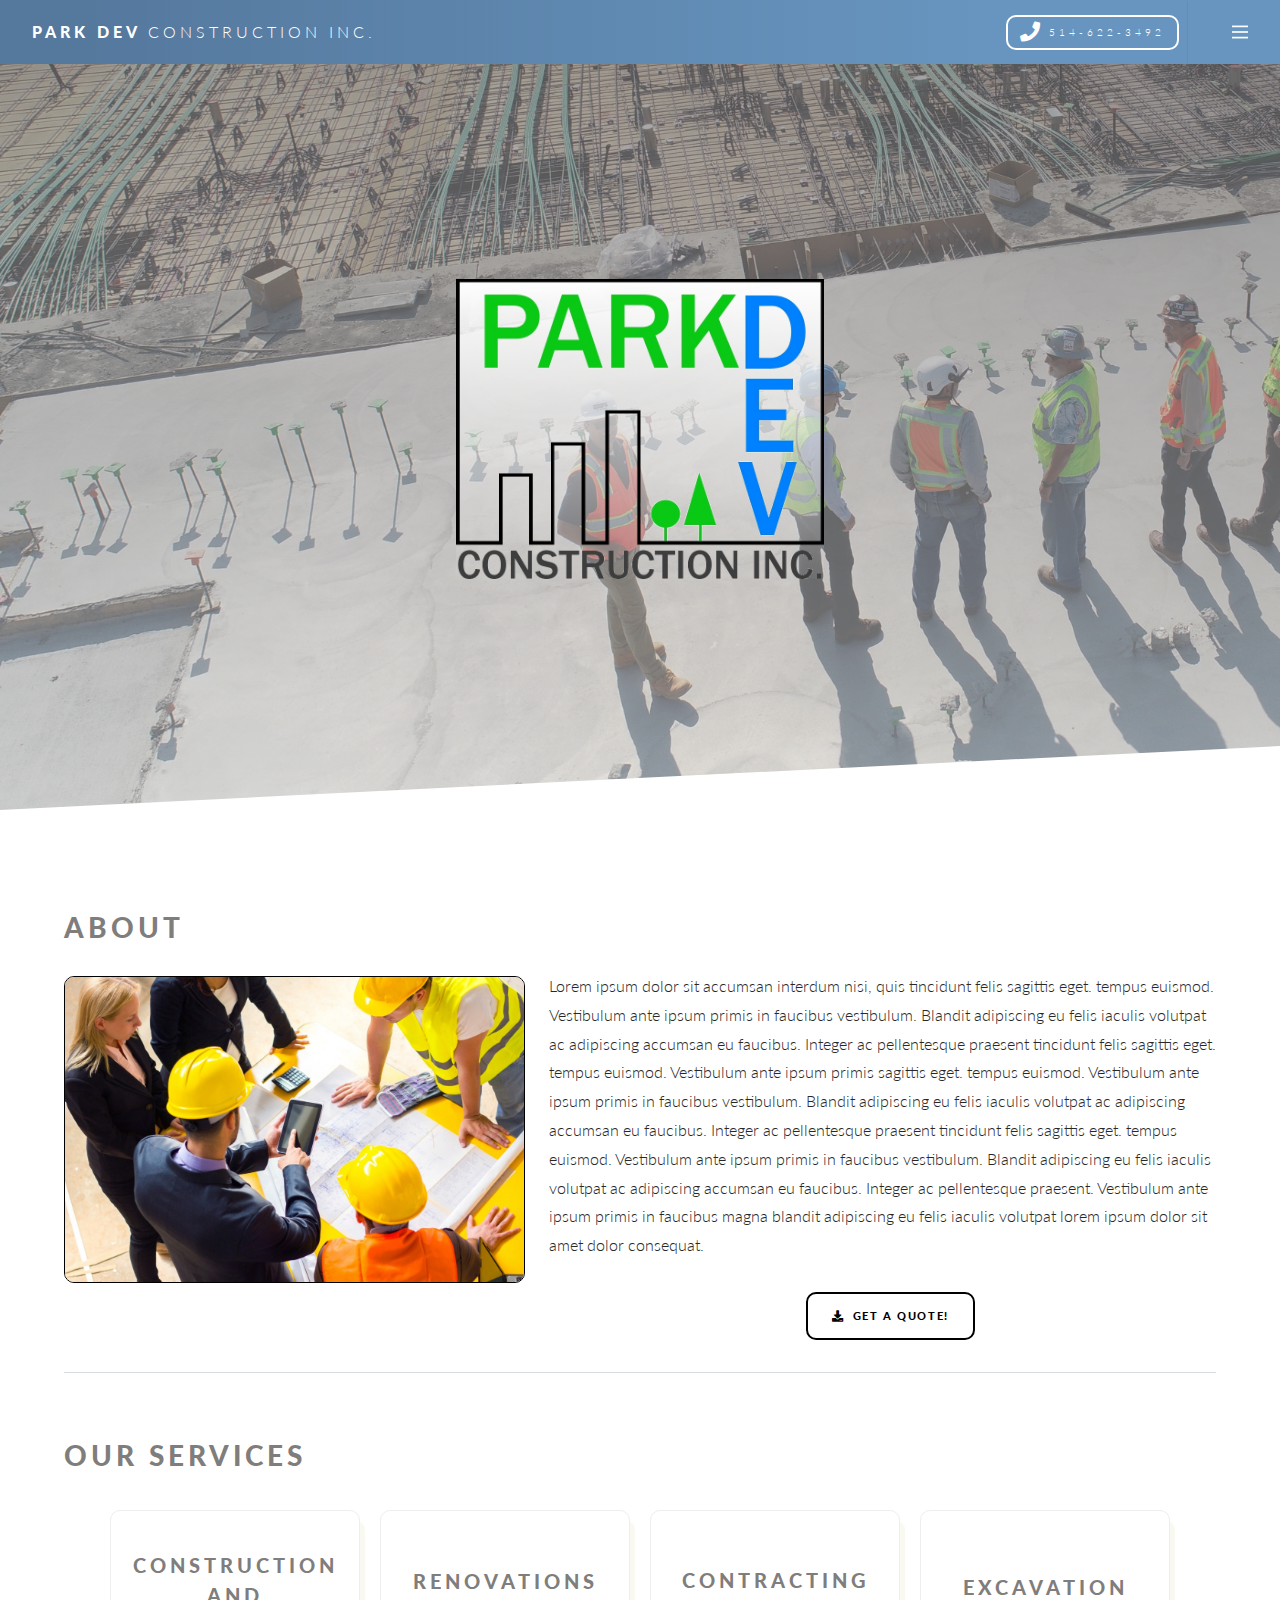
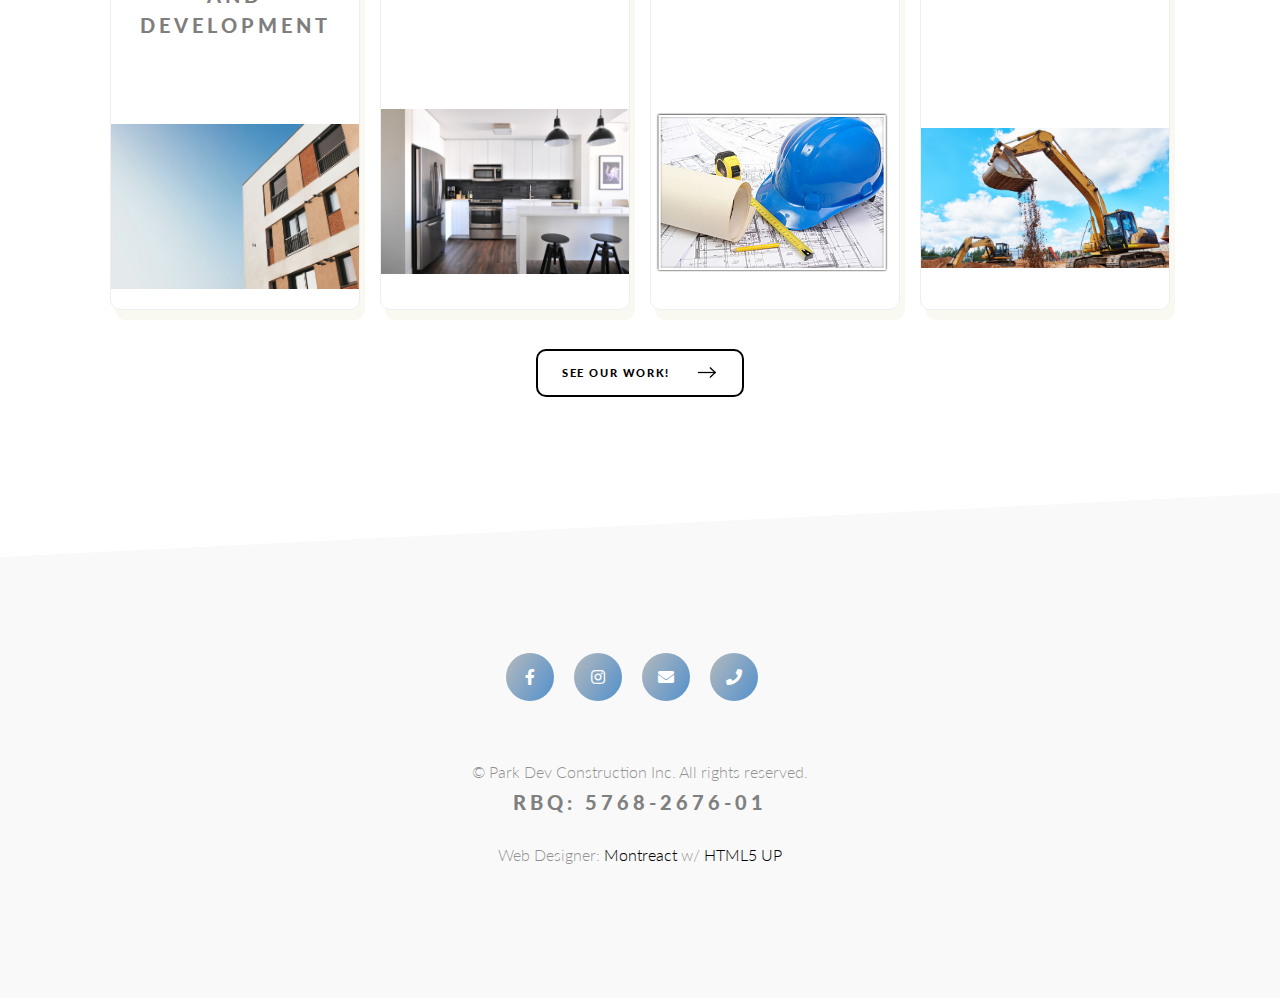
==== index.html @ cce43f03 "." ====
<!DOCTYPE HTML>
<!--
	Standout by Pixelarity
	pixelarity.com | hello@pixelarity.com
	License: pixelarity.com/license
-->
<html>
	<head>
		<title>Park Dev Construction Inc.</title>
		<meta charset="utf-8" />
		<meta name="viewport" content="width=device-width, initial-scale=1, user-scalable=no" />
		<link rel="stylesheet" href="assets/css/main.css" />
		<link rel="icon" href="images/favicon.ico" type="image/png" />
		<meta name="description" content="" />	
		<meta name="keywords" content="" />	
		<link rel="stylesheet" href="https://cdnjs.cloudflare.com/ajax/libs/animate.css/3.7.0/animate.min.css">
	</head>
	<body class="is-preload">

		<!-- Page wrapper -->
			<div id="page-wrapper">

				<!-- Header -->
					<header id="header">
						<span class="logo"><a href="index.html">Park Dev <span>Construction Inc.</span></a></span>
						<a href='tel:514-622-3492' class="button small" 
						style="border-color: #FFF;
						color: #FFF !important;
						margin: 7px 0px 7px 0px;
						display: flex;
    					align-items: center;
						height: 35px;">
							<i class='fas fa-phone' style='font-size:20px; padding-right: 5px;'></i>
							514-622-3492
						</a>
						<a href="#menu"><span></span></a>
					</header>

				<!-- Nav -->
					<nav id="menu">
						<div class="inner">
							<h2>Menu</h2>
							<ul class="links">
								<li><a href="index.html">Home</a></li>
								<li><a href="portfolio.html">Projects</a></li>
								<li><a href="contact.html">Contact Us</a></li>
								<li><a href="fr.html">Francais</a></li>
							</ul>
							<a class="close"><span>Close</span></a>
						</div>
					</nav>

				<!-- Banner -->
					<section id="banner">
						<div class="inner">
							<!-- <h1>Park Dev Construction Inc.</h1> -->
							<div class="content" style="display: flex; justify-content: center;">
								<!-- <p></p> -->
								<img src="images/logo.png" class="animated rubberBand delay-6s" alt="" 
									style="max-height: 300px; background: linear-gradient(180deg, #FFFFFF 0%, #FFFFFF05 100%);"
								/>

								<!-- <ul class="actions special">
									<li><a href="contact.html" class="button large next">Get a quote</a></li>
								</ul> -->
							</div>
							
						</div>
					</section>

				<!-- Footer -->
					<section id="footer" class="wrapper">
						<div class="inner">
							<!-- <div class="split"> -->
								<div class="content">
									<header>
										<h2>About</h2>
									</header>
									<p><span class="image left"><img style="border-radius: 10px; border: 1px solid #000;" src="images//fam.jpg" alt="" /></span>Lorem ipsum dolor sit accumsan interdum nisi, quis tincidunt felis sagittis eget. tempus euismod. Vestibulum ante ipsum primis in faucibus vestibulum. Blandit adipiscing eu felis iaculis volutpat ac adipiscing accumsan eu faucibus. Integer ac pellentesque praesent tincidunt felis sagittis eget. tempus euismod. Vestibulum ante ipsum primis sagittis eget. tempus euismod. Vestibulum ante ipsum primis in faucibus vestibulum. Blandit adipiscing eu felis iaculis volutpat ac adipiscing accumsan eu faucibus. Integer ac pellentesque praesent tincidunt felis sagittis eget. tempus euismod. Vestibulum ante ipsum primis in faucibus vestibulum. Blandit adipiscing eu felis iaculis volutpat ac adipiscing accumsan eu faucibus. Integer ac pellentesque praesent. Vestibulum ante ipsum primis in faucibus magna blandit adipiscing eu felis iaculis volutpat lorem ipsum dolor sit amet dolor consequat.</p>
									<ul class="actions">
										<li><a href="contact.html" class="button icon solid fa-download">Get a quote!</a></li>
									</ul>
								</div>

							<!-- </div> -->
							
							<hr>
							<br>

							<header>
								<h2>Our Services</h2>
							</header>

							<div class="products">
								<div class="product">
									<header class="productDescriptionContainer">
										<h4><center>Construction and Development</center></h4>
									</header>
									<span class="image"><img src="images/gallery/fulls/construction.jpg" alt="" /></span>
								</div>
								<div class="product">
									<header class="productDescriptionContainer">
										<h4><center>Renovations</center></h4>
									</header>
									<span class="image"><img src="images/gallery/fulls/renovations.jpg" alt="" /></span>
								</div>
								<div class="product">
									<header class="productDescriptionContainer">
										<h4><center>Contracting</center></h4>
									</header>
									<span class="image"><img src="images/gallery/fulls/pic03.jpg" alt="" /></span>
								</div>
								<div class="product">
									<header class="productDescriptionContainer">
										<h4>Excavation</h4>
									</header>
									<span class="image"><img src="images/gallery/fulls/pic04.jpg" alt="" /></span>
								</div>
							</div>
							<br>
							<ul class="actions">
								<li><a href="portfolio.html" class="button next">See our Work!</a></li>
							</ul>

						</div>
					</section>

				<!-- Copyright -->
					<section class="wrapper style2 copyright">
						<div class="inner">
							<div>
								<a href="https://www.facebook.com/parkdevmtl/" class="icon brands alt fa-facebook-f"><span class="label"></span></a>
								<a href="https://www.instagram.com/parkdevmtl/" class="icon brands alt fa-instagram"><span class="label"></span></a>
								<a href="#" class="icon solid alt fa-envelope"><span class="label"></span></a>
								<a href="tel:1-514-622-3492" class="icon solid alt fa-phone"><span class="label"></span></a>
								<!-- 514-622-3492 -->
								<!-- info@parkdev.ca -->
							</div>
							<br></br>
							&copy; Park Dev Construction Inc. All rights reserved. 
							<h4 style="color: grey;" >RBQ: 5768-2676-01</h4>
							Web Designer: <a href="https://www.montreact.com">Montreact</a> w/ <a href="https://www.html5up.net">HTML5 UP</a></strong>
						</div>
					</section>

			</div>

		<!-- Scripts -->
			<script src="assets/js/jquery.min.js"></script>
			<script src="assets/js/jquery.scrollex.min.js"></script>
			<script src="assets/js/jquery.scrolly.min.js"></script>
			<script src="assets/js/browser.min.js"></script>
			<script src="assets/js/breakpoints.min.js"></script>
			<script src="assets/js/util.js"></script>
			<script src="assets/js/main.js"></script>

	</body>
</html>
---- assets/css/main.css ----
@import url(fontawesome-all.min.css);
@import url("https://fonts.googleapis.com/css?family=Lato:300,400,700,900|Oswald:600");

/*
	Standout by Pixelarity
	pixelarity.com | hello@pixelarity.com
	License: pixelarity.com/license
*/

html, body, div, span, applet, object,
iframe, h1, h2, h3, h4, h5, h6, p, blockquote,
pre, a, abbr, acronym, address, big, cite,
code, del, dfn, em, img, ins, kbd, q, s, samp,
small, strike, strong, sub, sup, tt, var, b,
u, i, center, dl, dt, dd, ol, ul, li, fieldset,
form, label, legend, table, caption, tbody,
tfoot, thead, tr, th, td, article, aside,
canvas, details, embed, figure, figcaption,
footer, header, hgroup, menu, nav, output, ruby,
section, summary, time, mark, audio, video {
	margin: 0;
	padding: 0;
	border: 0;
	font-size: 100%;
	font: inherit;
	vertical-align: baseline;}

article, aside, details, figcaption, figure,
footer, header, hgroup, menu, nav, section {
	display: block;}

body {
	line-height: 1;
}

ol, ul {
	list-style: none;
}

blockquote, q {
	quotes: none;
}

	blockquote:before, blockquote:after, q:before, q:after {
		content: '';
		content: none;
	}

table {
	border-collapse: collapse;
	border-spacing: 0;
}

body {
	-webkit-text-size-adjust: none;
}

mark {
	background-color: transparent;
	color: inherit;
}

input::-moz-focus-inner {
	border: 0;
	padding: 0;
}

input, select, textarea {
	-moz-appearance: none;
	-webkit-appearance: none;
	-ms-appearance: none;
	appearance: none;
}

a {
	text-decoration: none !important;
}

/* Basic */

	@-ms-viewport {
		width: device-width;
	}

	body {
		-ms-overflow-style: scrollbar;
	}

	@media screen and (max-width: 480px) {

		html, body {
			min-width: 320px;
		}

	}

	html {
		box-sizing: border-box;
	}

	*, *:before, *:after {
		box-sizing: inherit;
	}

	body {
		background: #ffffff;
	}

		body.is-preload *, body.is-preload *:before, body.is-preload *:after {
			-moz-animation: none !important;
			-webkit-animation: none !important;
			-ms-animation: none !important;
			animation: none !important;
			-moz-transition: none !important;
			-webkit-transition: none !important;
			-ms-transition: none !important;
			transition: none !important;
		}

/* Typography */

	html {
		font-size: 15pt;
	}

		@media screen and (max-width: 1680px) {

			html {
				font-size: 13pt;
			}

		}

		@media screen and (max-width: 1280px) {

			html {
				font-size: 12pt;
			}

		}

		@media screen and (max-width: 980px) {

			html {
				font-size: 12pt;
			}

		}

		@media screen and (max-width: 480px) {

			html {
				font-size: 12pt;
			}

		}

		@media screen and (max-width: 360px) {

			html {
				font-size: 11pt;
			}

		}

	body {
		background-color: #ffffff;
		color: #282828;
	}

	body, input, select, textarea {
		font-family: "Lato", Helvetica, sans-serif;
		font-weight: 300;
		font-size: 1rem;
		line-height: 1.8;
	}

	a {
		-moz-transition: color 0.2s ease-in-out;
		-webkit-transition: color 0.2s ease-in-out;
		-ms-transition: color 0.2s ease-in-out;
		transition: color 0.2s ease-in-out;
		text-decoration: underline;
	}

		a:hover {
			text-decoration: none;
		}

	strong, b {
		font-weight: 900;
	}

	em, i {
		font-style: italic;
	}

	p {
		margin: 0 0 2rem 0;
	}

	h1, h2, h3, h4, h5, h6 {
		font-weight: 900;
		letter-spacing: 0.25rem;
		line-height: 1.5;
		margin: 0 0 1.5rem 0;
		text-transform: uppercase;
	}

		h1 a, h2 a, h3 a, h4 a, h5 a, h6 a {
			color: inherit;
			text-decoration: none;
		}

	h1 {
		font-family: "Oswald", Helvetica, sans-serif;
		font-size: 4rem;
		letter-spacing: 0.1rem;
	}

	h2 {
		font-size: 1.75rem;
	}

	h3 {
		font-size: 1.5rem;
	}

	h4 {
		font-size: 1.25rem;
	}

	h5 {
		font-size: 1rem;
	}

	h6 {
		font-size: 0.75rem;
	}

	@media screen and (max-width: 1280px) {

		h1 {
			font-size: 3.5rem;
		}

	}

	@media screen and (max-width: 980px) {

		h1 {
			font-size: 3rem;
		}

		h2 {
			font-size: 1.5rem;
		}

		h3 {
			font-size: 1.25rem;
		}

	}

	@media screen and (max-width: 736px) {

		h1 {
			font-size: 1.75rem;
		}

		h2 {
			font-size: 1.5rem;
		}

		h3 {
			font-size: 1.25rem;
		}

	}

	sub {
		font-size: 0.8rem;
		position: relative;
		top: 0.5rem;
	}

	sup {
		font-size: 0.8rem;
		position: relative;
		top: -0.5rem;
	}

	blockquote {
		border-left: solid 0.5rem;
		font-style: italic;
		margin: 0 0 2rem 0;
		padding: 1rem 0 1rem 2rem;
	}

	code {
		border-radius: 10px;
		border: solid 1px;
		font-family: "Courier New", monospace;
		font-size: 0.9rem;
		margin: 0 0.25rem;
		padding: 0.25rem 0.65rem;
	}

	pre {
		-webkit-overflow-scrolling: touch;
		font-family: "Courier New", monospace;
		font-size: 0.9rem;
		margin: 0 0 2rem 0;
	}

		pre code {
			display: block;
			line-height: 1.75;
			padding: 1rem 1.5rem;
			overflow-x: auto;
		}

	hr {
		border: 0;
		border-bottom: solid 1px;
		margin: 2rem 0;
	}

		hr.major {
			margin: 4rem 0;
		}

		@media screen and (max-width: 736px) {

			hr.major {
				margin: 3rem 0;
			}

		}

	input, select, textarea {
		color: #000000;
	}

	a {
		color: #000000;
	}

	strong, b {
		color: #000000;
	}

	h1, h2, h3, h4, h5, h6 {
		color: #565252bf;
	}

	blockquote {
		border-left-color: rgba(99, 116, 133, 0.25);
	}

	code {
		background: rgba(99, 116, 133, 0.075);
		border-color: rgba(99, 116, 133, 0.25);
	}

	hr {
		border-bottom-color: rgba(99, 116, 133, 0.25);
	}

/* Row */

	.row {
		display: flex;
		flex-wrap: wrap;
		box-sizing: border-box;
		align-items: stretch;
	}

		.row > * {
			box-sizing: border-box;
		}

		.row.gtr-uniform > * > :last-child {
			margin-bottom: 0;
		}

		.row.aln-left {
			justify-content: flex-start;
		}

		.row.aln-center {
			justify-content: center;
		}

		.row.aln-right {
			justify-content: flex-end;
		}

		.row.aln-top {
			align-items: flex-start;
		}

		.row.aln-middle {
			align-items: center;
		}

		.row.aln-bottom {
			align-items: flex-end;
		}

		.row > .imp {
			order: -1;
		}

		.row > .col-1 {
			width: 8.33333%;
		}

		.row > .off-1 {
			margin-left: 8.33333%;
		}

		.row > .col-2 {
			width: 16.66667%;
		}

		.row > .off-2 {
			margin-left: 16.66667%;
		}

		.row > .col-3 {
			width: 25%;
		}

		.row > .off-3 {
			margin-left: 25%;
		}

		.row > .col-4 {
			width: 33.33333%;
		}

		.row > .off-4 {
			margin-left: 33.33333%;
		}

		.row > .col-5 {
			width: 41.66667%;
		}

		.row > .off-5 {
			margin-left: 41.66667%;
		}

		.row > .col-6 {
			width: 50%;
		}

		.row > .off-6 {
			margin-left: 50%;
		}

		.row > .col-7 {
			width: 58.33333%;
		}

		.row > .off-7 {
			margin-left: 58.33333%;
		}

		.row > .col-8 {
			width: 66.66667%;
		}

		.row > .off-8 {
			margin-left: 66.66667%;
		}

		.row > .col-9 {
			width: 75%;
		}

		.row > .off-9 {
			margin-left: 75%;
		}

		.row > .col-10 {
			width: 83.33333%;
		}

		.row > .off-10 {
			margin-left: 83.33333%;
		}

		.row > .col-11 {
			width: 91.66667%;
		}

		.row > .off-11 {
			margin-left: 91.66667%;
		}

		.row > .col-12 {
			width: 100%;
		}

		.row > .off-12 {
			margin-left: 100%;
		}

		.row.gtr-0 {
			margin-top: 0;
			margin-left: 0rem;
		}

			.row.gtr-0 > * {
				padding: 0 0 0 0rem;
			}

			.row.gtr-0.gtr-uniform {
				margin-top: 0rem;
			}

				.row.gtr-0.gtr-uniform > * {
					padding-top: 0rem;
				}

		.row.gtr-25 {
			margin-top: 0;
			margin-left: -0.5rem;
		}

			.row.gtr-25 > * {
				padding: 0 0 0 0.5rem;
			}

			.row.gtr-25.gtr-uniform {
				margin-top: -0.5rem;
			}

				.row.gtr-25.gtr-uniform > * {
					padding-top: 0.5rem;
				}

		.row.gtr-50 {
			margin-top: 0;
			margin-left: -1rem;
		}

			.row.gtr-50 > * {
				padding: 0 0 0 1rem;
			}

			.row.gtr-50.gtr-uniform {
				margin-top: -1rem;
			}

				.row.gtr-50.gtr-uniform > * {
					padding-top: 1rem;
				}

		.row {
			margin-top: 0;
			margin-left: -2rem;
		}

			.row > * {
				padding: 0 0 0 2rem;
			}

			.row.gtr-uniform {
				margin-top: -2rem;
			}

				.row.gtr-uniform > * {
					padding-top: 2rem;
				}

		.row.gtr-150 {
			margin-top: 0;
			margin-left: -3rem;
		}

			.row.gtr-150 > * {
				padding: 0 0 0 3rem;
			}

			.row.gtr-150.gtr-uniform {
				margin-top: -3rem;
			}

				.row.gtr-150.gtr-uniform > * {
					padding-top: 3rem;
				}

		.row.gtr-200 {
			margin-top: 0;
			margin-left: -4rem;
		}

			.row.gtr-200 > * {
				padding: 0 0 0 4rem;
			}

			.row.gtr-200.gtr-uniform {
				margin-top: -4rem;
			}

				.row.gtr-200.gtr-uniform > * {
					padding-top: 4rem;
				}

		@media screen and (max-width: 1680px) {

			.row {
				display: flex;
				flex-wrap: wrap;
				box-sizing: border-box;
				align-items: stretch;
			}

				.row > * {
					box-sizing: border-box;
				}

				.row.gtr-uniform > * > :last-child {
					margin-bottom: 0;
				}

				.row.aln-left {
					justify-content: flex-start;
				}

				.row.aln-center {
					justify-content: center;
				}

				.row.aln-right {
					justify-content: flex-end;
				}

				.row.aln-top {
					align-items: flex-start;
				}

				.row.aln-middle {
					align-items: center;
				}

				.row.aln-bottom {
					align-items: flex-end;
				}

				.row > .imp-xlarge {
					order: -1;
				}

				.row > .col-1-xlarge {
					width: 8.33333%;
				}

				.row > .off-1-xlarge {
					margin-left: 8.33333%;
				}

				.row > .col-2-xlarge {
					width: 16.66667%;
				}

				.row > .off-2-xlarge {
					margin-left: 16.66667%;
				}

				.row > .col-3-xlarge {
					width: 25%;
				}

				.row > .off-3-xlarge {
					margin-left: 25%;
				}

				.row > .col-4-xlarge {
					width: 33.33333%;
				}

				.row > .off-4-xlarge {
					margin-left: 33.33333%;
				}

				.row > .col-5-xlarge {
					width: 41.66667%;
				}

				.row > .off-5-xlarge {
					margin-left: 41.66667%;
				}

				.row > .col-6-xlarge {
					width: 50%;
				}

				.row > .off-6-xlarge {
					margin-left: 50%;
				}

				.row > .col-7-xlarge {
					width: 58.33333%;
				}

				.row > .off-7-xlarge {
					margin-left: 58.33333%;
				}

				.row > .col-8-xlarge {
					width: 66.66667%;
				}

				.row > .off-8-xlarge {
					margin-left: 66.66667%;
				}

				.row > .col-9-xlarge {
					width: 75%;
				}

				.row > .off-9-xlarge {
					margin-left: 75%;
				}

				.row > .col-10-xlarge {
					width: 83.33333%;
				}

				.row > .off-10-xlarge {
					margin-left: 83.33333%;
				}

				.row > .col-11-xlarge {
					width: 91.66667%;
				}

				.row > .off-11-xlarge {
					margin-left: 91.66667%;
				}

				.row > .col-12-xlarge {
					width: 100%;
				}

				.row > .off-12-xlarge {
					margin-left: 100%;
				}

				.row.gtr-0 {
					margin-top: 0;
					margin-left: 0rem;
				}

					.row.gtr-0 > * {
						padding: 0 0 0 0rem;
					}

					.row.gtr-0.gtr-uniform {
						margin-top: 0rem;
					}

						.row.gtr-0.gtr-uniform > * {
							padding-top: 0rem;
						}

				.row.gtr-25 {
					margin-top: 0;
					margin-left: -0.5rem;
				}

					.row.gtr-25 > * {
						padding: 0 0 0 0.5rem;
					}

					.row.gtr-25.gtr-uniform {
						margin-top: -0.5rem;
					}

						.row.gtr-25.gtr-uniform > * {
							padding-top: 0.5rem;
						}

				.row.gtr-50 {
					margin-top: 0;
					margin-left: -1rem;
				}

					.row.gtr-50 > * {
						padding: 0 0 0 1rem;
					}

					.row.gtr-50.gtr-uniform {
						margin-top: -1rem;
					}

						.row.gtr-50.gtr-uniform > * {
							padding-top: 1rem;
						}

				.row {
					margin-top: 0;
					margin-left: -2rem;
				}

					.row > * {
						padding: 0 0 0 2rem;
					}

					.row.gtr-uniform {
						margin-top: -2rem;
					}

						.row.gtr-uniform > * {
							padding-top: 2rem;
						}

				.row.gtr-150 {
					margin-top: 0;
					margin-left: -3rem;
				}

					.row.gtr-150 > * {
						padding: 0 0 0 3rem;
					}

					.row.gtr-150.gtr-uniform {
						margin-top: -3rem;
					}

						.row.gtr-150.gtr-uniform > * {
							padding-top: 3rem;
						}

				.row.gtr-200 {
					margin-top: 0;
					margin-left: -4rem;
				}

					.row.gtr-200 > * {
						padding: 0 0 0 4rem;
					}

					.row.gtr-200.gtr-uniform {
						margin-top: -4rem;
					}

						.row.gtr-200.gtr-uniform > * {
							padding-top: 4rem;
						}

		}

		@media screen and (max-width: 1280px) {

			.row {
				display: flex;
				flex-wrap: wrap;
				box-sizing: border-box;
				align-items: stretch;
			}

				.row > * {
					box-sizing: border-box;
				}

				.row.gtr-uniform > * > :last-child {
					margin-bottom: 0;
				}

				.row.aln-left {
					justify-content: flex-start;
				}

				.row.aln-center {
					justify-content: center;
				}

				.row.aln-right {
					justify-content: flex-end;
				}

				.row.aln-top {
					align-items: flex-start;
				}

				.row.aln-middle {
					align-items: center;
				}

				.row.aln-bottom {
					align-items: flex-end;
				}

				.row > .imp-large {
					order: -1;
				}

				.row > .col-1-large {
					width: 8.33333%;
				}

				.row > .off-1-large {
					margin-left: 8.33333%;
				}

				.row > .col-2-large {
					width: 16.66667%;
				}

				.row > .off-2-large {
					margin-left: 16.66667%;
				}

				.row > .col-3-large {
					width: 25%;
				}

				.row > .off-3-large {
					margin-left: 25%;
				}

				.row > .col-4-large {
					width: 33.33333%;
				}

				.row > .off-4-large {
					margin-left: 33.33333%;
				}

				.row > .col-5-large {
					width: 41.66667%;
				}

				.row > .off-5-large {
					margin-left: 41.66667%;
				}

				.row > .col-6-large {
					width: 50%;
				}

				.row > .off-6-large {
					margin-left: 50%;
				}

				.row > .col-7-large {
					width: 58.33333%;
				}

				.row > .off-7-large {
					margin-left: 58.33333%;
				}

				.row > .col-8-large {
					width: 66.66667%;
				}

				.row > .off-8-large {
					margin-left: 66.66667%;
				}

				.row > .col-9-large {
					width: 75%;
				}

				.row > .off-9-large {
					margin-left: 75%;
				}

				.row > .col-10-large {
					width: 83.33333%;
				}

				.row > .off-10-large {
					margin-left: 83.33333%;
				}

				.row > .col-11-large {
					width: 91.66667%;
				}

				.row > .off-11-large {
					margin-left: 91.66667%;
				}

				.row > .col-12-large {
					width: 100%;
				}

				.row > .off-12-large {
					margin-left: 100%;
				}

				.row.gtr-0 {
					margin-top: 0;
					margin-left: 0rem;
				}

					.row.gtr-0 > * {
						padding: 0 0 0 0rem;
					}

					.row.gtr-0.gtr-uniform {
						margin-top: 0rem;
					}

						.row.gtr-0.gtr-uniform > * {
							padding-top: 0rem;
						}

				.row.gtr-25 {
					margin-top: 0;
					margin-left: -0.375rem;
				}

					.row.gtr-25 > * {
						padding: 0 0 0 0.375rem;
					}

					.row.gtr-25.gtr-uniform {
						margin-top: -0.375rem;
					}

						.row.gtr-25.gtr-uniform > * {
							padding-top: 0.375rem;
						}

				.row.gtr-50 {
					margin-top: 0;
					margin-left: -0.75rem;
				}

					.row.gtr-50 > * {
						padding: 0 0 0 0.75rem;
					}

					.row.gtr-50.gtr-uniform {
						margin-top: -0.75rem;
					}

						.row.gtr-50.gtr-uniform > * {
							padding-top: 0.75rem;
						}

				.row {
					margin-top: 0;
					margin-left: -1.5rem;
				}

					.row > * {
						padding: 0 0 0 1.5rem;
					}

					.row.gtr-uniform {
						margin-top: -1.5rem;
					}

						.row.gtr-uniform > * {
							padding-top: 1.5rem;
						}

				.row.gtr-150 {
					margin-top: 0;
					margin-left: -2.25rem;
				}

					.row.gtr-150 > * {
						padding: 0 0 0 2.25rem;
					}

					.row.gtr-150.gtr-uniform {
						margin-top: -2.25rem;
					}

						.row.gtr-150.gtr-uniform > * {
							padding-top: 2.25rem;
						}

				.row.gtr-200 {
					margin-top: 0;
					margin-left: -3rem;
				}

					.row.gtr-200 > * {
						padding: 0 0 0 3rem;
					}

					.row.gtr-200.gtr-uniform {
						margin-top: -3rem;
					}

						.row.gtr-200.gtr-uniform > * {
							padding-top: 3rem;
						}

		}

		@media screen and (max-width: 980px) {

			.row {
				display: flex;
				flex-wrap: wrap;
				box-sizing: border-box;
				align-items: stretch;
			}

				.row > * {
					box-sizing: border-box;
				}

				.row.gtr-uniform > * > :last-child {
					margin-bottom: 0;
				}

				.row.aln-left {
					justify-content: flex-start;
				}

				.row.aln-center {
					justify-content: center;
				}

				.row.aln-right {
					justify-content: flex-end;
				}

				.row.aln-top {
					align-items: flex-start;
				}

				.row.aln-middle {
					align-items: center;
				}

				.row.aln-bottom {
					align-items: flex-end;
				}

				.row > .imp-medium {
					order: -1;
				}

				.row > .col-1-medium {
					width: 8.33333%;
				}

				.row > .off-1-medium {
					margin-left: 8.33333%;
				}

				.row > .col-2-medium {
					width: 16.66667%;
				}

				.row > .off-2-medium {
					margin-left: 16.66667%;
				}

				.row > .col-3-medium {
					width: 25%;
				}

				.row > .off-3-medium {
					margin-left: 25%;
				}

				.row > .col-4-medium {
					width: 33.33333%;
				}

				.row > .off-4-medium {
					margin-left: 33.33333%;
				}

				.row > .col-5-medium {
					width: 41.66667%;
				}

				.row > .off-5-medium {
					margin-left: 41.66667%;
				}

				.row > .col-6-medium {
					width: 50%;
				}

				.row > .off-6-medium {
					margin-left: 50%;
				}

				.row > .col-7-medium {
					width: 58.33333%;
				}

				.row > .off-7-medium {
					margin-left: 58.33333%;
				}

				.row > .col-8-medium {
					width: 66.66667%;
				}

				.row > .off-8-medium {
					margin-left: 66.66667%;
				}

				.row > .col-9-medium {
					width: 75%;
				}

				.row > .off-9-medium {
					margin-left: 75%;
				}

				.row > .col-10-medium {
					width: 83.33333%;
				}

				.row > .off-10-medium {
					margin-left: 83.33333%;
				}

				.row > .col-11-medium {
					width: 91.66667%;
				}

				.row > .off-11-medium {
					margin-left: 91.66667%;
				}

				.row > .col-12-medium {
					width: 100%;
				}

				.row > .off-12-medium {
					margin-left: 100%;
				}

				.row.gtr-0 {
					margin-top: 0;
					margin-left: 0rem;
				}

					.row.gtr-0 > * {
						padding: 0 0 0 0rem;
					}

					.row.gtr-0.gtr-uniform {
						margin-top: 0rem;
					}

						.row.gtr-0.gtr-uniform > * {
							padding-top: 0rem;
						}

				.row.gtr-25 {
					margin-top: 0;
					margin-left: -0.375rem;
				}

					.row.gtr-25 > * {
						padding: 0 0 0 0.375rem;
					}

					.row.gtr-25.gtr-uniform {
						margin-top: -0.375rem;
					}

						.row.gtr-25.gtr-uniform > * {
							padding-top: 0.375rem;
						}

				.row.gtr-50 {
					margin-top: 0;
					margin-left: -0.75rem;
				}

					.row.gtr-50 > * {
						padding: 0 0 0 0.75rem;
					}

					.row.gtr-50.gtr-uniform {
						margin-top: -0.75rem;
					}

						.row.gtr-50.gtr-uniform > * {
							padding-top: 0.75rem;
						}

				.row {
					margin-top: 0;
					margin-left: -1.5rem;
				}

					.row > * {
						padding: 0 0 0 1.5rem;
					}

					.row.gtr-uniform {
						margin-top: -1.5rem;
					}

						.row.gtr-uniform > * {
							padding-top: 1.5rem;
						}

				.row.gtr-150 {
					margin-top: 0;
					margin-left: -2.25rem;
				}

					.row.gtr-150 > * {
						padding: 0 0 0 2.25rem;
					}

					.row.gtr-150.gtr-uniform {
						margin-top: -2.25rem;
					}

						.row.gtr-150.gtr-uniform > * {
							padding-top: 2.25rem;
						}

				.row.gtr-200 {
					margin-top: 0;
					margin-left: -3rem;
				}

					.row.gtr-200 > * {
						padding: 0 0 0 3rem;
					}

					.row.gtr-200.gtr-uniform {
						margin-top: -3rem;
					}

						.row.gtr-200.gtr-uniform > * {
							padding-top: 3rem;
						}

		}

		@media screen and (max-width: 736px) {

			.row {
				display: flex;
				flex-wrap: wrap;
				box-sizing: border-box;
				align-items: stretch;
			}

				.row > * {
					box-sizing: border-box;
				}

				.row.gtr-uniform > * > :last-child {
					margin-bottom: 0;
				}

				.row.aln-left {
					justify-content: flex-start;
				}

				.row.aln-center {
					justify-content: center;
				}

				.row.aln-right {
					justify-content: flex-end;
				}

				.row.aln-top {
					align-items: flex-start;
				}

				.row.aln-middle {
					align-items: center;
				}

				.row.aln-bottom {
					align-items: flex-end;
				}

				.row > .imp-small {
					order: -1;
				}

				.row > .col-1-small {
					width: 8.33333%;
				}

				.row > .off-1-small {
					margin-left: 8.33333%;
				}

				.row > .col-2-small {
					width: 16.66667%;
				}

				.row > .off-2-small {
					margin-left: 16.66667%;
				}

				.row > .col-3-small {
					width: 25%;
				}

				.row > .off-3-small {
					margin-left: 25%;
				}

				.row > .col-4-small {
					width: 33.33333%;
				}

				.row > .off-4-small {
					margin-left: 33.33333%;
				}

				.row > .col-5-small {
					width: 41.66667%;
				}

				.row > .off-5-small {
					margin-left: 41.66667%;
				}

				.row > .col-6-small {
					width: 50%;
				}

				.row > .off-6-small {
					margin-left: 50%;
				}

				.row > .col-7-small {
					width: 58.33333%;
				}

				.row > .off-7-small {
					margin-left: 58.33333%;
				}

				.row > .col-8-small {
					width: 66.66667%;
				}

				.row > .off-8-small {
					margin-left: 66.66667%;
				}

				.row > .col-9-small {
					width: 75%;
				}

				.row > .off-9-small {
					margin-left: 75%;
				}

				.row > .col-10-small {
					width: 83.33333%;
				}

				.row > .off-10-small {
					margin-left: 83.33333%;
				}

				.row > .col-11-small {
					width: 91.66667%;
				}

				.row > .off-11-small {
					margin-left: 91.66667%;
				}

				.row > .col-12-small {
					width: 100%;
				}

				.row > .off-12-small {
					margin-left: 100%;
				}

				.row.gtr-0 {
					margin-top: 0;
					margin-left: 0rem;
				}

					.row.gtr-0 > * {
						padding: 0 0 0 0rem;
					}

					.row.gtr-0.gtr-uniform {
						margin-top: 0rem;
					}

						.row.gtr-0.gtr-uniform > * {
							padding-top: 0rem;
						}

				.row.gtr-25 {
					margin-top: 0;
					margin-left: -0.3125rem;
				}

					.row.gtr-25 > * {
						padding: 0 0 0 0.3125rem;
					}

					.row.gtr-25.gtr-uniform {
						margin-top: -0.3125rem;
					}

						.row.gtr-25.gtr-uniform > * {
							padding-top: 0.3125rem;
						}

				.row.gtr-50 {
					margin-top: 0;
					margin-left: -0.625rem;
				}

					.row.gtr-50 > * {
						padding: 0 0 0 0.625rem;
					}

					.row.gtr-50.gtr-uniform {
						margin-top: -0.625rem;
					}

						.row.gtr-50.gtr-uniform > * {
							padding-top: 0.625rem;
						}

				.row {
					margin-top: 0;
					margin-left: -1.25rem;
				}

					.row > * {
						padding: 0 0 0 1.25rem;
					}

					.row.gtr-uniform {
						margin-top: -1.25rem;
					}

						.row.gtr-uniform > * {
							padding-top: 1.25rem;
						}

				.row.gtr-150 {
					margin-top: 0;
					margin-left: -1.875rem;
				}

					.row.gtr-150 > * {
						padding: 0 0 0 1.875rem;
					}

					.row.gtr-150.gtr-uniform {
						margin-top: -1.875rem;
					}

						.row.gtr-150.gtr-uniform > * {
							padding-top: 1.875rem;
						}

				.row.gtr-200 {
					margin-top: 0;
					margin-left: -2.5rem;
				}

					.row.gtr-200 > * {
						padding: 0 0 0 2.5rem;
					}

					.row.gtr-200.gtr-uniform {
						margin-top: -2.5rem;
					}

						.row.gtr-200.gtr-uniform > * {
							padding-top: 2.5rem;
						}

		}

		@media screen and (max-width: 480px) {

			.row {
				display: flex;
				flex-wrap: wrap;
				box-sizing: border-box;
				align-items: stretch;
			}

				.row > * {
					box-sizing: border-box;
				}

				.row.gtr-uniform > * > :last-child {
					margin-bottom: 0;
				}

				.row.aln-left {
					justify-content: flex-start;
				}

				.row.aln-center {
					justify-content: center;
				}

				.row.aln-right {
					justify-content: flex-end;
				}

				.row.aln-top {
					align-items: flex-start;
				}

				.row.aln-middle {
					align-items: center;
				}

				.row.aln-bottom {
					align-items: flex-end;
				}

				.row > .imp-xsmall {
					order: -1;
				}

				.row > .col-1-xsmall {
					width: 8.33333%;
				}

				.row > .off-1-xsmall {
					margin-left: 8.33333%;
				}

				.row > .col-2-xsmall {
					width: 16.66667%;
				}

				.row > .off-2-xsmall {
					margin-left: 16.66667%;
				}

				.row > .col-3-xsmall {
					width: 25%;
				}

				.row > .off-3-xsmall {
					margin-left: 25%;
				}

				.row > .col-4-xsmall {
					width: 33.33333%;
				}

				.row > .off-4-xsmall {
					margin-left: 33.33333%;
				}

				.row > .col-5-xsmall {
					width: 41.66667%;
				}

				.row > .off-5-xsmall {
					margin-left: 41.66667%;
				}

				.row > .col-6-xsmall {
					width: 50%;
				}

				.row > .off-6-xsmall {
					margin-left: 50%;
				}

				.row > .col-7-xsmall {
					width: 58.33333%;
				}

				.row > .off-7-xsmall {
					margin-left: 58.33333%;
				}

				.row > .col-8-xsmall {
					width: 66.66667%;
				}

				.row > .off-8-xsmall {
					margin-left: 66.66667%;
				}

				.row > .col-9-xsmall {
					width: 75%;
				}

				.row > .off-9-xsmall {
					margin-left: 75%;
				}

				.row > .col-10-xsmall {
					width: 83.33333%;
				}

				.row > .off-10-xsmall {
					margin-left: 83.33333%;
				}

				.row > .col-11-xsmall {
					width: 91.66667%;
				}

				.row > .off-11-xsmall {
					margin-left: 91.66667%;
				}

				.row > .col-12-xsmall {
					width: 100%;
				}

				.row > .off-12-xsmall {
					margin-left: 100%;
				}

				.row.gtr-0 {
					margin-top: 0;
					margin-left: 0rem;
				}

					.row.gtr-0 > * {
						padding: 0 0 0 0rem;
					}

					.row.gtr-0.gtr-uniform {
						margin-top: 0rem;
					}

						.row.gtr-0.gtr-uniform > * {
							padding-top: 0rem;
						}

				.row.gtr-25 {
					margin-top: 0;
					margin-left: -0.3125rem;
				}

					.row.gtr-25 > * {
						padding: 0 0 0 0.3125rem;
					}

					.row.gtr-25.gtr-uniform {
						margin-top: -0.3125rem;
					}

						.row.gtr-25.gtr-uniform > * {
							padding-top: 0.3125rem;
						}

				.row.gtr-50 {
					margin-top: 0;
					margin-left: -0.625rem;
				}

					.row.gtr-50 > * {
						padding: 0 0 0 0.625rem;
					}

					.row.gtr-50.gtr-uniform {
						margin-top: -0.625rem;
					}

						.row.gtr-50.gtr-uniform > * {
							padding-top: 0.625rem;
						}

				.row {
					margin-top: 0;
					margin-left: -1.25rem;
				}

					.row > * {
						padding: 0 0 0 1.25rem;
					}

					.row.gtr-uniform {
						margin-top: -1.25rem;
					}

						.row.gtr-uniform > * {
							padding-top: 1.25rem;
						}

				.row.gtr-150 {
					margin-top: 0;
					margin-left: -1.875rem;
				}

					.row.gtr-150 > * {
						padding: 0 0 0 1.875rem;
					}

					.row.gtr-150.gtr-uniform {
						margin-top: -1.875rem;
					}

						.row.gtr-150.gtr-uniform > * {
							padding-top: 1.875rem;
						}

				.row.gtr-200 {
					margin-top: 0;
					margin-left: -2.5rem;
				}

					.row.gtr-200 > * {
						padding: 0 0 0 2.5rem;
					}

					.row.gtr-200.gtr-uniform {
						margin-top: -2.5rem;
					}

						.row.gtr-200.gtr-uniform > * {
							padding-top: 2.5rem;
						}

		}

/* Box */

	.box {
		border: solid 1px;
		border-radius: 10px;
		margin-bottom: 2rem;
		padding: 1.5rem;
	}

		.box > :last-child {
			margin-bottom: 0;
		}

		.box.alt {
			border: 0;
			border-radius: 0;
			padding: 0;
		}

	.box {
		border-color: rgba(99, 116, 133, 0.25);
	}

/* Button */

	input[type="submit"],
	input[type="reset"],
	input[type="button"],
	button,
	.button {
		-moz-appearance: none;
		-webkit-appearance: none;
		-ms-appearance: none;
		appearance: none;
		-moz-transition: background-color 0.2s ease-in-out, color 0.2s ease-in-out;
		-webkit-transition: background-color 0.2s ease-in-out, color 0.2s ease-in-out;
		-ms-transition: background-color 0.2s ease-in-out, color 0.2s ease-in-out;
		transition: background-color 0.2s ease-in-out, color 0.2s ease-in-out;
		border-radius: 10px;
		border: 2px solid;
		cursor: pointer;
		display: inline-block;
		font-size: 0.7rem;
		font-weight: 900;
		height: 3rem;
		letter-spacing: 0.1rem;
		line-height: 2.75rem;
		padding: 0 1.5rem;
		position: relative;
		text-align: center;
		text-decoration: none;
		text-transform: uppercase;
		white-space: nowrap;
	}

		input[type="submit"].icon,
		input[type="reset"].icon,
		input[type="button"].icon,
		button.icon,
		.button.icon {
			border-bottom: 2px solid;
		}

			input[type="submit"].icon:before,
			input[type="reset"].icon:before,
			input[type="button"].icon:before,
			button.icon:before,
			.button.icon:before {
				margin-right: 0.5rem;
			}

		input[type="submit"].fit,
		input[type="reset"].fit,
		input[type="button"].fit,
		button.fit,
		.button.fit {
			width: 100%;
		}

		input[type="submit"].small,
		input[type="reset"].small,
		input[type="button"].small,
		button.small,
		.button.small {
			font-size: 0.65rem;
			height: 2.5rem;
			line-height: 2.25rem;
		}

		input[type="submit"].large,
		input[type="reset"].large,
		input[type="button"].large,
		button.large,
		.button.large {
			font-size: 1rem;
			height: 3.75rem;
			line-height: 3.5rem;
			padding: 0 2.25rem;
		}

		input[type="submit"].next,
		input[type="reset"].next,
		input[type="button"].next,
		button.next,
		.button.next {
			padding-right: 4.5rem;
		}

			input[type="submit"].next.fit,
			input[type="reset"].next.fit,
			input[type="button"].next.fit,
			button.next.fit,
			.button.next.fit {
				padding-left: 1.5rem !important;
				text-align: left;
			}

			input[type="submit"].next:after,
			input[type="reset"].next:after,
			input[type="button"].next:after,
			button.next:after,
			.button.next:after {
				background-position: center right;
				background-repeat: no-repeat;
				background-size: 25px 15px;
				content: '';
				display: block;
				height: 100%;
				position: absolute;
				right: 1.5rem;
				top: 0;
				vertical-align: middle;
				width: 1.25rem;
			}

		input[type="submit"].disabled, input[type="submit"]:disabled,
		input[type="reset"].disabled,
		input[type="reset"]:disabled,
		input[type="button"].disabled,
		input[type="button"]:disabled,
		button.disabled,
		button:disabled,
		.button.disabled,
		.button:disabled {
			pointer-events: none;
			opacity: 0.25;
		}

		@media screen and (max-width: 1280px) {

			input[type="submit"].large,
			input[type="reset"].large,
			input[type="button"].large,
			button.large,
			.button.large {
				font-size: 1rem;
				height: 4.25rem;
				line-height: 4rem;
			}

		}

		@media screen and (max-width: 736px) {

			input[type="submit"].alt,
			input[type="reset"].alt,
			input[type="button"].alt,
			button.alt,
			.button.alt {
				padding-left: 1.5rem !important;
				text-align: left;
			}

			input[type="submit"].large,
			input[type="reset"].large,
			input[type="button"].large,
			button.large,
			.button.large {
				font-size: 0.85rem;
				height: 3.75rem;
				line-height: 3.5rem;
				text-align: left;
			}

		}

		@media screen and (max-width: 480px) {

			input[type="submit"],
			input[type="reset"],
			input[type="button"],
			button,
			.button {
				padding: 0;
			}

		}

	input[type="submit"],
	input[type="reset"],
	input[type="button"],
	button,
	.button {
		background-color: transparent;
		border-color: #000000;
		color: #000000 !important;
	}

		input[type="submit"]:after,
		input[type="reset"]:after,
		input[type="button"]:after,
		button:after,
		.button:after {
			background-image: url("data:image/svg+xml;charset=utf8,%3Csvg xmlns='http://www.w3.org/2000/svg' xmlns:xlink='http://www.w3.org/1999/xlink' width='36px' height='24px' viewBox='0 0 36 24' zoomAndPan='disable'%3E%3Cstyle%3Eline %7B stroke: %23000000%3B stroke-width: 2px%3B %7D%3C/style%3E%3Cline x1='0' y1='12' x2='34' y2='12' /%3E%3Cline x1='25' y1='4' x2='34' y2='12.5' /%3E%3Cline x1='25' y1='20' x2='34' y2='11.5' /%3E%3C/svg%3E");
		}

		input[type="submit"]:hover, input[type="submit"]:focus,
		input[type="reset"]:hover,
		input[type="reset"]:focus,
		input[type="button"]:hover,
		input[type="button"]:focus,
		button:hover,
		button:focus,
		.button:hover,
		.button:focus {
			background-color: rgba(99, 116, 133, 0.075);
		}

		input[type="submit"]:active,
		input[type="reset"]:active,
		input[type="button"]:active,
		button:active,
		.button:active {
			background-color: rgba(99, 116, 133, 0.175);
		}

		input[type="submit"].icon:before,
		input[type="reset"].icon:before,
		input[type="button"].icon:before,
		button.icon:before,
		.button.icon:before {
			color: #000000;
		}

		input[type="submit"].primary,
		input[type="reset"].primary,
		input[type="button"].primary,
		button.primary,
		.button.primary {
			box-shadow: none;
			background-color: #000000;
			color: #ffffff !important;
		}

			input[type="submit"].primary:hover,
			input[type="reset"].primary:hover,
			input[type="button"].primary:hover,
			button.primary:hover,
			.button.primary:hover {
				background-color: rgba(0, 0, 0, 0.75);
			}

			input[type="submit"].primary.icon:before,
			input[type="reset"].primary.icon:before,
			input[type="button"].primary.icon:before,
			button.primary.icon:before,
			.button.primary.icon:before {
				color: #ffffff !important;
			}

/* Form */

	form {
		margin: 0 0 2rem 0;
	}

		form > :last-child {
			margin-bottom: 0;
		}

		form > .fields {
			display: -moz-flex;
			display: -webkit-flex;
			display: -ms-flex;
			display: flex;
			-moz-flex-wrap: wrap;
			-webkit-flex-wrap: wrap;
			-ms-flex-wrap: wrap;
			flex-wrap: wrap;
			width: calc(100% + 3rem);
			margin: -1.5rem 0 2rem -1.5rem;
		}

			form > .fields > .field {
				-moz-flex-grow: 0;
				-webkit-flex-grow: 0;
				-ms-flex-grow: 0;
				flex-grow: 0;
				-moz-flex-shrink: 0;
				-webkit-flex-shrink: 0;
				-ms-flex-shrink: 0;
				flex-shrink: 0;
				padding: 1.5rem 0 0 1.5rem;
				width: calc(100% - 1.5rem);
			}

				form > .fields > .field.half {
					width: calc(50% - 0.75rem);
				}

				form > .fields > .field.third {
					width: calc(100%/3 - 0.5rem);
				}

				form > .fields > .field.quarter {
					width: calc(25% - 0.375rem);
				}

		@media screen and (max-width: 480px) {

			form > .fields {
				width: calc(100% + 3rem);
				margin: -1.5rem 0 2rem -1.5rem;
			}

				form > .fields > .field {
					padding: 1.5rem 0 0 1.5rem;
					width: calc(100% - 1.5rem);
				}

					form > .fields > .field.half {
						width: calc(100% - 1.5rem);
					}

					form > .fields > .field.third {
						width: calc(100% - 1.5rem);
					}

					form > .fields > .field.quarter {
						width: calc(100% - 1.5rem);
					}

		}

	label {
		display: block;
		font-size: 0.9rem;
		font-weight: 900;
		margin: 0 0 1rem 0;
	}

	input[type="text"],
	input[type="password"],
	input[type="email"],
	select,
	textarea {
		-moz-appearance: none;
		-webkit-appearance: none;
		-ms-appearance: none;
		appearance: none;
		border-radius: 10px;
		border: solid 1px;
		color: inherit;
		display: block;
		outline: 0;
		padding: 0 1rem;
		text-decoration: none;
		width: 100%;
	}

		input[type="text"]:invalid,
		input[type="password"]:invalid,
		input[type="email"]:invalid,
		select:invalid,
		textarea:invalid {
			box-shadow: none;
		}

	select {
		background-position: calc(100% - 1rem) center;
		background-repeat: no-repeat;
		background-size: 1.25rem;
		height: 3rem;
		padding-right: 3rem;
		text-overflow: ellipsis;
	}

		select:focus::-ms-value {
			background-color: transparent;
		}

		select::-ms-expand {
			display: none;
		}

	input[type="text"],
	input[type="password"],
	input[type="email"],
	select {
		height: 3rem;
	}

	textarea {
		padding: 0.75rem 1rem;
	}

	input[type="checkbox"],
	input[type="radio"] {
		-moz-appearance: none;
		-webkit-appearance: none;
		-ms-appearance: none;
		appearance: none;
		display: block;
		float: left;
		margin-right: -2rem;
		opacity: 0;
		width: 1rem;
		z-index: -1;
	}

		input[type="checkbox"] + label,
		input[type="radio"] + label {
			text-decoration: none;
			cursor: pointer;
			display: inline-block;
			font-size: 1rem;
			font-weight: 300;
			padding-left: 2.55rem;
			padding-right: 0.75rem;
			position: relative;
		}

			input[type="checkbox"] + label:before,
			input[type="radio"] + label:before {
				-moz-osx-font-smoothing: grayscale;
				-webkit-font-smoothing: antialiased;
				display: inline-block;
				font-style: normal;
				font-variant: normal;
				text-rendering: auto;
				line-height: 1;
				text-transform: none !important;
				font-family: 'Font Awesome 5 Free';
				font-weight: 900;
			}

			input[type="checkbox"] + label:before,
			input[type="radio"] + label:before {
				border-radius: 10px;
				border: solid 1px;
				content: '';
				display: inline-block;
				font-size: 0.8rem;
				height: 1.8rem;
				left: 0;
				line-height: 1.8rem;
				position: absolute;
				text-align: center;
				top: 0;
				width: 1.8rem;
			}

		input[type="checkbox"]:checked + label:before,
		input[type="radio"]:checked + label:before {
			content: '\f00c';
		}

	input[type="checkbox"] + label:before {
		border-radius: 10px;
	}

	input[type="radio"] + label:before {
		border-radius: 100%;
	}

	::-webkit-input-placeholder {
		opacity: 1.0;
	}

	:-moz-placeholder {
		opacity: 1.0;
	}

	::-moz-placeholder {
		opacity: 1.0;
	}

	:-ms-input-placeholder {
		opacity: 1.0;
	}

	label {
		color: #000000;
	}

	input[type="text"],
	input[type="password"],
	input[type="email"],
	select,
	textarea {
		background-color: #ffffff;
		border-color: rgba(99, 116, 133, 0.25);
	}

		input[type="text"]:focus,
		input[type="password"]:focus,
		input[type="email"]:focus,
		select:focus,
		textarea:focus {
			border-color: #000000;
			box-shadow: 0 0 0 1px #000000;
		}

	select {
		background-image: url("data:image/svg+xml;charset=utf8,%3Csvg xmlns='http://www.w3.org/2000/svg' width='40' height='40' preserveAspectRatio='none' viewBox='0 0 40 40'%3E%3Cpath d='M9.4,12.3l10.4,10.4l10.4-10.4c0.2-0.2,0.5-0.4,0.9-0.4c0.3,0,0.6,0.1,0.9,0.4l3.3,3.3c0.2,0.2,0.4,0.5,0.4,0.9 c0,0.4-0.1,0.6-0.4,0.9L20.7,31.9c-0.2,0.2-0.5,0.4-0.9,0.4c-0.3,0-0.6-0.1-0.9-0.4L4.3,17.3c-0.2-0.2-0.4-0.5-0.4-0.9 c0-0.4,0.1-0.6,0.4-0.9l3.3-3.3c0.2-0.2,0.5-0.4,0.9-0.4S9.1,12.1,9.4,12.3z' fill='rgba(99, 116, 133, 0.25)' /%3E%3C/svg%3E");
	}

		select option {
			color: #000000;
			background: #ffffff;
		}

	input[type="checkbox"] + label,
	input[type="radio"] + label {
		color: #282828;
	}

		input[type="checkbox"] + label:before,
		input[type="radio"] + label:before {
			background: #ffffff;
			border-color: rgba(99, 116, 133, 0.25);
		}

	input[type="checkbox"]:checked + label:before,
	input[type="radio"]:checked + label:before {
		background-color: #000000;
		border-color: #000000;
		color: #ffffff;
	}

	input[type="checkbox"]:focus + label:before,
	input[type="radio"]:focus + label:before {
		border-color: #000000;
		box-shadow: 0 0 0 1px #000000;
	}

	::-webkit-input-placeholder {
		color: rgba(40, 40, 40, 0.5) !important;
	}

	:-moz-placeholder {
		color: rgba(40, 40, 40, 0.5) !important;
	}

	::-moz-placeholder {
		color: rgba(40, 40, 40, 0.5) !important;
	}

	:-ms-input-placeholder {
		color: rgba(40, 40, 40, 0.5) !important;
	}

	.formerize-placeholder {
		color: rgba(40, 40, 40, 0.5) !important;
	}

/* Icon */

	.icon {
		text-decoration: none;
		border-bottom: none;
		position: relative;
	}

		.icon:before {
			-moz-osx-font-smoothing: grayscale;
			-webkit-font-smoothing: antialiased;
			display: inline-block;
			font-style: normal;
			font-variant: normal;
			text-rendering: auto;
			line-height: 1;
			text-transform: none !important;
			font-family: 'Font Awesome 5 Free';
			font-weight: 400;
		}

		.icon > .label {
			display: none;
		}

		.icon.solid:before {
			font-weight: 900;
		}

		.icon.brands:before {
			font-family: 'Font Awesome 5 Brands';
		}

		.icon.alt:before {
			background: linear-gradient(302deg, rgb(96, 150, 202) 14%, #b4b9bd 100%);;
			border-radius: 50%;
			color: #ffffff;
			display: inline-block;
			height: 3rem;
			line-height: 3rem;
			margin-right: 1rem;
			text-align: center;
			width: 3rem;
		}

		.icon.alt > .label {
			display: inline-block;
		}

/* Image */

	.image {
		border: 0;
		display: inline-block;
		position: relative;
	}

		.image img {
			display: block;
		}

		.image.left, .image.right {
			max-width: 40%;
		}

			.image.left img, .image.right img {
				width: 100%;
			}

		.image.left {
			float: left;
			margin: 0 1.5rem 1rem 0;
			top: 0.25rem;
		}

		.image.right {
			float: right;
			margin: 0 0 1rem 1.5rem;
			top: 0.25rem;
		}

		.image.fit {
			display: block;
			margin: 0 0 2rem 0;
			width: 100%;
		}

			.image.fit img {
				width: 100%;
			}

		.image.main {
			display: block;
			margin: 0 0 3rem 0;
			width: 100%;
		}

			.image.main img {
				width: 100%;
			}

		@media screen and (max-width: 736px) {

			.image.main {
				margin: 0 0 2rem 0;
			}

		}

/* List */

	ol {
		list-style: decimal;
		margin: 0 0 2rem 0;
		padding-left: 1.25rem;
	}

		ol li {
			padding-left: 0.25rem;
		}

	ul {
		list-style: disc;
		margin: 0 0 2rem 0;
		padding-left: 1rem;
	}

		ul li {
			padding-left: 0.5rem;
		}

		ul.alt {
			list-style: none;
			padding-left: 0;
		}

			ul.alt li {
				border-top: solid 1px;
				padding: 0.5rem 0;
			}

				ul.alt li:first-child {
					border-top: 0;
					padding-top: 0;
				}

	dl {
		margin: 0 0 2rem 0;
	}

		dl dt {
			display: block;
			font-weight: 900;
			margin: 0 0 1rem 0;
		}

		dl dd {
			margin-left: 2rem;
		}

	ul.alt li {
		border-top-color: rgba(99, 116, 133, 0.25);
	}

/* Actions */

	ul.actions {
		display: -moz-flex;
		display: -webkit-flex;
		display: -ms-flex;
		display: flex;
		justify-content: center;
		cursor: default;
		list-style: none;
		margin-left: -1rem;
		padding-left: 0;
	}

		ul.actions li {
			padding: 0 0 0 1rem;
			vertical-align: middle;
		}

		ul.actions.special {
			-moz-justify-content: center;
			-webkit-justify-content: center;
			-ms-justify-content: center;
			justify-content: center;
			width: 100%;
			margin-left: 0;
		}

			ul.actions.special li:first-child {
				padding-left: 0;
			}

		ul.actions.stacked {
			-moz-flex-direction: column;
			-webkit-flex-direction: column;
			-ms-flex-direction: column;
			flex-direction: column;
			margin-left: 0;
		}

			ul.actions.stacked li {
				padding: 1.3rem 0 0 0;
			}

				ul.actions.stacked li:first-child {
					padding-top: 0;
				}

		ul.actions.fit {
			width: calc(100% + 1rem);
		}

			ul.actions.fit li {
				-moz-flex-grow: 1;
				-webkit-flex-grow: 1;
				-ms-flex-grow: 1;
				flex-grow: 1;
				-moz-flex-shrink: 1;
				-webkit-flex-shrink: 1;
				-ms-flex-shrink: 1;
				flex-shrink: 1;
				width: 100%;
			}

				ul.actions.fit li > * {
					width: 100%;
				}

			ul.actions.fit.stacked {
				width: 100%;
			}

		@media screen and (max-width: 480px) {

			ul.actions:not(.fixed) {
				-moz-flex-direction: column;
				-webkit-flex-direction: column;
				-ms-flex-direction: column;
				flex-direction: column;
				margin-left: 0;
				width: 100% !important;
			}

				ul.actions:not(.fixed) li {
					-moz-flex-grow: 1;
					-webkit-flex-grow: 1;
					-ms-flex-grow: 1;
					flex-grow: 1;
					-moz-flex-shrink: 1;
					-webkit-flex-shrink: 1;
					-ms-flex-shrink: 1;
					flex-shrink: 1;
					padding: 1rem 0 0 0;
					text-align: center;
					width: 100%;
				}

					ul.actions:not(.fixed) li > * {
						width: 100%;
					}

					ul.actions:not(.fixed) li:first-child {
						padding-top: 0;
					}

					ul.actions:not(.fixed) li input[type="submit"],
					ul.actions:not(.fixed) li input[type="reset"],
					ul.actions:not(.fixed) li input[type="button"],
					ul.actions:not(.fixed) li button,
					ul.actions:not(.fixed) li .button {
						width: 100%;
					}

						ul.actions:not(.fixed) li input[type="submit"].icon:before,
						ul.actions:not(.fixed) li input[type="reset"].icon:before,
						ul.actions:not(.fixed) li input[type="button"].icon:before,
						ul.actions:not(.fixed) li button.icon:before,
						ul.actions:not(.fixed) li .button.icon:before {
							margin-left: -0.5rem;
						}

		}

/* Tabs */

	.tabs {
		width: 100%;
	}

		.tabs > .titles {
			display: -moz-flex;
			display: -webkit-flex;
			display: -ms-flex;
			display: flex;
			-moz-flex-wrap: wrap;
			-webkit-flex-wrap: wrap;
			-ms-flex-wrap: wrap;
			flex-wrap: wrap;
			-moz-justify-content: -moz-flex-start;
			-webkit-justify-content: -webkit-flex-start;
			-ms-justify-content: -ms-flex-start;
			justify-content: flex-start;
			-moz-user-select: none;
			-webkit-user-select: none;
			-ms-user-select: none;
			user-select: none;
			list-style: none;
			margin: 0 0 2rem 0;
			padding: 0;
		}

			.tabs > .titles:before {
				content: '';
				display: block;
				height: 6rem;
				left: 0;
				position: absolute;
				width: 100%;
				z-index: 0;
			}

			.tabs > .titles > .title {
				-moz-transition-property: color, background-color, box-shadow;
				-webkit-transition-property: color, background-color, box-shadow;
				-ms-transition-property: color, background-color, box-shadow;
				transition-property: color, background-color, box-shadow;
				-moz-transition-duration: 0.2s;
				-webkit-transition-duration: 0.2s;
				-ms-transition-duration: 0.2s;
				transition-duration: 0.2s;
				font-size: 1rem;
				font-weight: 900;
				letter-spacing: 0.25rem;
				margin-right: 5rem;
				margin-bottom: 2rem;
				padding-bottom: 1rem;
				padding: 0;
				position: relative;
				text-align: center;
				text-transform: uppercase;
				z-index: 1;
			}

				.tabs > .titles > .title:last-child {
					margin-right: 0;
				}

				.tabs > .titles > .title:hover {
					-moz-animation: tab-title 0.5s ease forwards;
					-webkit-animation: tab-title 0.5s ease forwards;
					-ms-animation: tab-title 0.5s ease forwards;
					animation: tab-title 0.5s ease forwards;
				}

				.tabs > .titles > .title.active {
					-moz-animation: tab-title 0.5s ease forwards;
					-webkit-animation: tab-title 0.5s ease forwards;
					-ms-animation: tab-title 0.5s ease forwards;
					animation: tab-title 0.5s ease forwards;
				}

			@media screen and (max-width: 736px) {

				.tabs > .titles {
					margin: 0 0 1rem 0;
				}

					.tabs > .titles > .title {
						margin-bottom: 1.25rem;
						margin-right: 1.25rem;
					}

			}

			@media screen and (max-width: 480px) {

				.tabs > .titles {
					margin: 0 0 1rem 0;
				}

					.tabs > .titles > .title {
						font-size: 0.75rem;
						margin-bottom: 1rem;
						margin-right: 1rem;
					}

			}

		.tabs > .panels > .panel {
			-moz-transition: opacity 0.2s ease-in-out;
			-webkit-transition: opacity 0.2s ease-in-out;
			-ms-transition: opacity 0.2s ease-in-out;
			transition: opacity 0.2s ease-in-out;
			opacity: 0;
		}

			.tabs > .panels > .panel.active {
				opacity: 1;
			}

	.tabs > .titles > .title:hover {
		box-shadow: 0 2px 0 0 rgba(99, 116, 133, 0.25);
	}

	.tabs > .titles > .title.active {
		box-shadow: 0 2px 0 0 #000000;
	}

/* Icons */

	ul.icons {
		cursor: default;
		list-style: none;
		padding-left: 0;
	}

		ul.icons li {
			display: inline-block;
			padding: 0 1rem 0 0;
		}

			ul.icons li:last-child {
				padding-right: 0;
			}

			ul.icons li .icon:before {
				font-size: 1.5rem;
			}

/* Contact Icons */

	ul.contact-icons {
		cursor: default;
		list-style: none;
		padding-left: 0;
	}

		ul.contact-icons li {
			padding-top: 2rem;
		}

			ul.contact-icons li .icon:before {
				border-radius: 50%;
				display: inline-block;
				height: 3rem;
				line-height: 3rem;
				margin-right: 1rem;
				text-align: center;
				width: 3rem;
			}

			ul.contact-icons li .icon > .label {
				display: inline-block;
			}

			ul.contact-icons li:first-child {
				padding-top: 0;
			}

		@media screen and (max-width: 980px) {

			ul.contact-icons {
				-moz-align-items: center;
				-webkit-align-items: center;
				-ms-align-items: center;
				align-items: center;
				display: -moz-flex;
				display: -webkit-flex;
				display: -ms-flex;
				display: flex;
				-moz-flex-wrap: wrap;
				-webkit-flex-wrap: wrap;
				-ms-flex-wrap: wrap;
				flex-wrap: wrap;
			}

				ul.contact-icons li {
					width: 50%;
				}

					ul.contact-icons li:nth-child(2) {
						padding-top: 0;
					}

		}

		@media screen and (max-width: 736px) {

			ul.contact-icons {
				-moz-align-items: center;
				-webkit-align-items: center;
				-ms-align-items: center;
				align-items: center;
				display: -moz-flex;
				display: -webkit-flex;
				display: -ms-flex;
				display: flex;
				-moz-flex-wrap: wrap;
				-webkit-flex-wrap: wrap;
				-ms-flex-wrap: wrap;
				flex-wrap: wrap;
			}

				ul.contact-icons li {
					width: 100%;
				}

					ul.contact-icons li:nth-child(2) {
						padding-top: 2.5rem;
					}

		}

	ul.contact-icons li .icon:before {
		background: linear-gradient(302deg, rgb(96, 150, 202) 14%, #b4b9bd 100%);
		color: #ffffff;
	}

/* Section/Article */

	section.special, article.special {
		text-align: center;
	}

	header p {
		position: relative;
		margin: 0 0 1.5rem 0;
	}

	header h2 + p {
		font-size: 1.25rem;
		margin-top: -1rem;
	}

	header h3 + p {
		font-size: 1.1rem;
		margin-top: -0.8rem;
	}

	header h4 + p,
	header h5 + p,
	header h6 + p {
		font-size: 0.9rem;
		margin-top: -0.6rem;
	}

	header.major {
		margin-bottom: 2.7rem;
		padding-bottom: 2.7rem;
		position: relative;
	}

		header.major h1 {
			border-bottom: 1px solid;
			margin-bottom: 2rem;
			padding-bottom: 2rem;
		}

		header.major p {
			font-size: 1.5rem;
			margin-bottom: 0;
		}

		header.major.alt {
			margin-bottom: 0;
		}

	@media screen and (max-width: 1280px) {

		header.major {
			margin-bottom: 2.5rem;
			padding-bottom: 2.5rem;
		}

			header.major h1 {
				margin-bottom: 1rem;
				padding-bottom: 1rem;
			}

			header.major p {
				font-size: 1.45rem;
			}

			header.major.alt {
				margin-bottom: 2.7rem;
			}

	}

	@media screen and (max-width: 980px) {

		header.major p {
			font-size: 1.35rem;
		}

	}

	@media screen and (max-width: 736px) {

		header.major {
			margin-bottom: 1.8rem;
			padding-bottom: 1.3rem;
		}

			header.major p {
				font-size: 1.25rem;
			}

			header.major.alt {
				margin-bottom: 1.8rem;
			}

	}

	@media screen and (max-width: 480px) {

		header.major p {
			font-size: 1.25rem;
		}

	}

	header p {
		color: #282828;
	}

	header.major h1 {
		border-color: rgba(99, 116, 133, 0.25);
	}

/* Table */

	.table-wrapper {
		-webkit-overflow-scrolling: touch;
		overflow-x: auto;
	}

	table {
		margin: 0 0 2rem 0;
		width: 100%;
	}

		table tbody tr {
			border-left: 0;
			border-right: 0;
			border: solid 1px;
		}

		table td {
			padding: 0.75rem 0.75rem;
		}

		table th {
			font-size: 0.9rem;
			font-weight: 900;
			padding: 0 0.75rem 0.75rem 0.75rem;
			text-align: left;
		}

		table thead {
			border-bottom: solid 2px;
		}

		table tfoot {
			border-top: solid 2px;
		}

		table.alt {
			border-collapse: separate;
		}

			table.alt tbody tr td {
				border: solid 1px;
				border-left-width: 0;
				border-top-width: 0;
			}

				table.alt tbody tr td:first-child {
					border-left-width: 1px;
				}

			table.alt tbody tr:first-child td {
				border-top-width: 1px;
			}

			table.alt thead {
				border-bottom: 0;
			}

			table.alt tfoot {
				border-top: 0;
			}

	table tbody tr {
		border-color: rgba(99, 116, 133, 0.25);
	}

		table tbody tr:nth-child(2n + 1) {
			background-color: rgba(99, 116, 133, 0.075);
		}

	table th {
		color: #000000;
	}

	table thead {
		border-bottom-color: rgba(99, 116, 133, 0.25);
	}

	table tfoot {
		border-top-color: rgba(99, 116, 133, 0.25);
	}

	table.alt tbody tr td {
		border-color: rgba(99, 116, 133, 0.25);
	}

/* Wrapper */

	.wrapper {
		padding: 10rem 0 12rem 0;
		position: relative;
	}

		.wrapper:before, .wrapper:after {
			background-image: url("data:image/svg+xml;charset=utf8,%3Csvg xmlns='http://www.w3.org/2000/svg' width='100' height='100' viewBox='0 0 100 100' preserveAspectRatio='none'%3E%3Cpolygon points='0,0 0,100 100,100' style='fill:%23ffffff%3B' /%3E%3C/svg%3E");
			z-index: 2;
		}

		.wrapper > .inner {
			margin: 0 auto;
			max-width: 65rem;
			width: calc(100% - 4rem);
		}

		.wrapper:before, .wrapper:after {
			background-repeat: no-repeat;
			background-size: 100% 100%;
			height: 6rem;
			left: 0;
			position: absolute;
			width: 100%;
		}

		.wrapper:before {
			-moz-transform: translateY(-100%) scale(-1, 1);
			-webkit-transform: translateY(-100%) scale(-1, 1);
			-ms-transform: translateY(-100%) scale(-1, 1);
			transform: translateY(-100%) scale(-1, 1);
			content: '';
			top: 0;
		}

		.wrapper.alt {
			padding-bottom: 1rem;
		}

			.wrapper.alt:after {
				-moz-transform: translateY(100%) rotate(180deg);
				-webkit-transform: translateY(100%) rotate(180deg);
				-ms-transform: translateY(100%) rotate(180deg);
				transform: translateY(100%) rotate(180deg);
				bottom: 0;
				content: '';
			}

		.wrapper.style2 {
			background: #f9f9f9;
		}

			.wrapper.style2:before, .wrapper.style2:after {
				background-image: url("data:image/svg+xml;charset=utf8,%3Csvg xmlns='http://www.w3.org/2000/svg' width='100' height='100' viewBox='0 0 100 100' preserveAspectRatio='none'%3E%3Cpolygon points='0,0 0,100 100,100' style='fill:%23f9f9f9%3B' /%3E%3C/svg%3E");
				z-index: 2;
			}

		@media screen and (max-width: 1680px) {

			.wrapper {
				padding: 8rem 0 10rem 0;
			}

		}

		@media screen and (max-width: 1280px) {

			.wrapper {
				padding: 6rem 0 8rem 0;
			}

				.wrapper:before, .wrapper:after {
					height: 4rem;
				}

				.wrapper > .inner {
					max-width: 75rem;
					width: calc(100% - 8rem);
				}

		}

		@media screen and (max-width: 980px) {

			.wrapper {
				padding: 4rem 0 6rem 0;
			}

				.wrapper:before, .wrapper:after {
					height: 3rem;
				}

		}

		@media screen and (max-width: 736px) {

			.wrapper {
				padding: 4rem 0 6rem 0;
			}

				.wrapper > .inner {
					width: calc(100% - 6rem);
				}

				.wrapper:before, .wrapper:after {
					height: 2rem;
				}

				.wrapper.alt {
					padding-bottom: 0;
				}

		}

		@media screen and (max-width: 480px) {

			.wrapper {
				padding: 3rem 0 3rem 0;
			}

				.wrapper > .inner {
					width: calc(100% - 4rem);
				}

		}

/* Gallery (may need to adjust gaps/margins) */

	@-moz-keyframes gallery-modal-spinner {
		0% {
			-moz-transform: rotate(0deg);
			-webkit-transform: rotate(0deg);
			-ms-transform: rotate(0deg);
			transform: rotate(0deg);
		}

		100% {
			-moz-transform: rotate(360deg);
			-webkit-transform: rotate(360deg);
			-ms-transform: rotate(360deg);
			transform: rotate(360deg);
		}
	}

	@-webkit-keyframes gallery-modal-spinner {
		0% {
			-moz-transform: rotate(0deg);
			-webkit-transform: rotate(0deg);
			-ms-transform: rotate(0deg);
			transform: rotate(0deg);
		}

		100% {
			-moz-transform: rotate(360deg);
			-webkit-transform: rotate(360deg);
			-ms-transform: rotate(360deg);
			transform: rotate(360deg);
		}
	}

	@-ms-keyframes gallery-modal-spinner {
		0% {
			-moz-transform: rotate(0deg);
			-webkit-transform: rotate(0deg);
			-ms-transform: rotate(0deg);
			transform: rotate(0deg);
		}

		100% {
			-moz-transform: rotate(360deg);
			-webkit-transform: rotate(360deg);
			-ms-transform: rotate(360deg);
			transform: rotate(360deg);
		}
	}

	@keyframes gallery-modal-spinner {
		0% {
			-moz-transform: rotate(0deg);
			-webkit-transform: rotate(0deg);
			-ms-transform: rotate(0deg);
			transform: rotate(0deg);
		}

		100% {
			-moz-transform: rotate(360deg);
			-webkit-transform: rotate(360deg);
			-ms-transform: rotate(360deg);
			transform: rotate(360deg);
		}
	}

	.gallery {
		column-gap: 2rem;
		columns: 3;
		margin: 0 0 2rem 0;
		width: 100%;
	}

		.gallery a, .gallery span {
			display: block;
			margin: 0 0 2rem 0;
		}

			.gallery a img, .gallery span img {
				display: block;
				width: 100%;
			}

		@media screen and (max-width: 980px) {

			.gallery {
				columns: 2;
			}

		}

		@media screen and (max-width: 736px) {

			.gallery {
				column-gap: 0.5rem;
			}

				.gallery a, .gallery span {
					margin: 0 0 0.5rem 0;
				}

		}

		.gallery .modal {
			display: -moz-flex;
			display: -webkit-flex;
			display: -ms-flex;
			display: flex;
			-moz-align-items: center;
			-webkit-align-items: center;
			-ms-align-items: center;
			align-items: center;
			-moz-justify-content: center;
			-webkit-justify-content: center;
			-ms-justify-content: center;
			justify-content: center;
			pointer-events: none;
			-moz-user-select: none;
			-webkit-user-select: none;
			-ms-user-select: none;
			user-select: none;
			-moz-transition: opacity 0.5s ease, visibility 0.5s, z-index 0.5s;
			-webkit-transition: opacity 0.5s ease, visibility 0.5s, z-index 0.5s;
			-ms-transition: opacity 0.5s ease, visibility 0.5s, z-index 0.5s;
			transition: opacity 0.5s ease, visibility 0.5s, z-index 0.5s;
			-webkit-tap-highlight-color: rgba(0, 0, 0, 0);
			background-color: rgba(255, 255, 255, 0.875);
			height: 100%;
			left: 0;
			opacity: 0;
			outline: 0;
			position: fixed;
			top: 0;
			visibility: none;
			width: 100%;
			z-index: 0;
		}

			.gallery .modal:before {
				-moz-animation: gallery-modal-spinner 1s infinite linear;
				-webkit-animation: gallery-modal-spinner 1s infinite linear;
				-ms-animation: gallery-modal-spinner 1s infinite linear;
				animation: gallery-modal-spinner 1s infinite linear;
				-moz-transition: opacity 0.25s ease;
				-webkit-transition: opacity 0.25s ease;
				-ms-transition: opacity 0.25s ease;
				transition: opacity 0.25s ease;
				-moz-transition-delay: 0.5s;
				-webkit-transition-delay: 0.5s;
				-ms-transition-delay: 0.5s;
				transition-delay: 0.5s;
				background-image: url("data:image/svg+xml;charset=utf8,%3Csvg xmlns='http://www.w3.org/2000/svg' xmlns:xlink='http://www.w3.org/1999/xlink' width='96px' height='96px' viewBox='0 0 96 96' zoomAndPan='disable'%3E%3Cstyle%3Ecircle %7Bfill: transparent%3B stroke: %23000000%3B stroke-width: 1.5px%3B %7D%3C/style%3E%3Cdefs%3E%3CclipPath id='corner'%3E%3Cpolygon points='0,0 48,0 48,48 96,48 96,96 0,96' /%3E%3C/clipPath%3E%3C/defs%3E%3Cg clip-path='url(%23corner)'%3E%3Ccircle cx='48' cy='48' r='32'/%3E%3C/g%3E%3C/svg%3E");
				background-position: center;
				background-repeat: no-repeat;
				background-size: 4rem;
				content: '';
				display: block;
				height: 4rem;
				left: 50%;
				margin: -2rem 0 0 -2rem;
				opacity: 0;
				position: absolute;
				top: 50%;
				width: 4rem;
			}

			.gallery .modal:after {
				background-image: url("data:image/svg+xml;charset=utf8,%3Csvg xmlns='http://www.w3.org/2000/svg' xmlns:xlink='http://www.w3.org/1999/xlink' width='64px' height='64px' viewBox='0 0 64 64' zoomAndPan='disable'%3E%3Cstyle%3Eline %7Bstroke: %23000000%3Bstroke-width: 1.5px%3B%7D%3C/style%3E%3Cline x1='20' y1='20' x2='44' y2='44' /%3E%3Cline x1='20' y1='44' x2='44' y2='20' /%3E%3C/svg%3E");
				background-position: center;
				background-repeat: no-repeat;
				background-size: 3rem;
				content: '';
				cursor: pointer;
				display: block;
				height: 4rem;
				position: absolute;
				right: 0.5rem;
				top: 0.5rem;
				width: 4rem;
			}

			.gallery .modal .inner {
				-moz-transform: translateY(0.75rem);
				-webkit-transform: translateY(0.75rem);
				-ms-transform: translateY(0.75rem);
				transform: translateY(0.75rem);
				-moz-transition: opacity 0.25s ease, -moz-transform 0.25s ease;
				-webkit-transition: opacity 0.25s ease, -webkit-transform 0.25s ease;
				-ms-transition: opacity 0.25s ease, -ms-transform 0.25s ease;
				transition: opacity 0.25s ease, transform 0.25s ease;
				opacity: 0;
			}

				.gallery .modal .inner img {
					box-shadow: 0 1rem 3rem 0 rgba(0, 0, 0, 0.35);
					display: block;
					max-height: 85vh;
					max-width: 90vw;
				}

			.gallery .modal.visible {
				pointer-events: auto;
				opacity: 1;
				visibility: visible;
				z-index: 11000;
			}

				.gallery .modal.visible:before {
					opacity: 1;
				}

			.gallery .modal.loaded .inner {
				-moz-transform: translateY(0);
				-webkit-transform: translateY(0);
				-ms-transform: translateY(0);
				transform: translateY(0);
				-moz-transition: opacity 0.5s ease, -moz-transform 0.5s ease;
				-webkit-transition: opacity 0.5s ease, -webkit-transform 0.5s ease;
				-ms-transition: opacity 0.5s ease, -ms-transform 0.5s ease;
				transition: opacity 0.5s ease, transform 0.5s ease;
				opacity: 1;
			}

			.gallery .modal.loaded:before {
				-moz-transition-delay: 0s;
				-webkit-transition-delay: 0s;
				-ms-transition-delay: 0s;
				transition-delay: 0s;
				opacity: 0;
			}

/* Split */

	.split {
		display: -moz-flex;
		display: -webkit-flex;
		display: -ms-flex;
		display: flex;
		margin: 0 auto 3rem;
	}

		.split h2 {
			border-bottom: 2px solid;
			display: inline-block;
			font-size: 1rem;
			letter-spacing: 0.25rem;
			margin-bottom: 2.5rem;
			padding-bottom: 1rem;
		}

		.split .content {
			border-right: 1px solid;
			min-width: 70%;
			padding-right: 3rem;
			width: 70%;
		}

			.split .content p {
				margin-bottom: 2.5rem;
			}

			.split .content > *:last-child {
				margin-bottom: 0;
			}

		.split .contact-icons {
			margin-bottom: 0;
			padding-left: 4rem;
		}

	@media screen and (max-width: 1280px) {

		.split .content {
			min-width: 60%;
			width: 60%;
		}

	}

	@media screen and (max-width: 736px) {

		.split {
			-moz-flex-wrap: wrap;
			-webkit-flex-wrap: wrap;
			-ms-flex-wrap: wrap;
			flex-wrap: wrap;
		}

			.split .content {
				border-bottom: 1px solid;
				border-right: none;
				padding-bottom: 3rem;
				padding-right: 0;
				width: 100%;
			}

			.split .contact-icons {
				margin-bottom: 0;
				padding-left: 0;
				padding-top: 3rem;
			}

	}

	.split h2 {
		border-color: #000000;
	}

	.split .content {
		border-color: rgba(99, 116, 133, 0.25);
	}

/* Header */

	@-moz-keyframes reveal-header {
		0% {
			top: -4rem;
			opacity: 0;
		}

		100% {
			top: 0;
			opacity: 1;
		}
	}

	@-webkit-keyframes reveal-header {
		0% {
			top: -4rem;
			opacity: 0;
		}

		100% {
			top: 0;
			opacity: 1;
		}
	}

	@-ms-keyframes reveal-header {
		0% {
			top: -4rem;
			opacity: 0;
		}

		100% {
			top: 0;
			opacity: 1;
		}
	}

	@keyframes reveal-header {
		0% {
			top: -4rem;
			opacity: 0;
		}

		100% {
			top: 0;
			opacity: 1;
		}
	}

	body #page-wrapper {
		padding-top: 4rem;
	}

		@media screen and (max-width: 736px) {

			body #page-wrapper {
				padding-top: 3rem;
			}

		}

	#header {
		-moz-align-items: center;
		-webkit-align-items: center;
		-ms-align-items: center;
		align-items: center;
		display: -moz-flex;
		display: -webkit-flex;
		display: -ms-flex;
		display: flex;
		-moz-justify-content: -moz-flex-end;
		-webkit-justify-content: -webkit-flex-end;
		-ms-justify-content: -ms-flex-end;
		justify-content: flex-end;
		-moz-transition-duration: 0.2s;
		-webkit-transition-duration: 0.2s;
		-ms-transition-duration: 0.2s;
		transition-duration: 0.2s;
		-moz-transition-property: background-color padding;
		-webkit-transition-property: background-color padding;
		-ms-transition-property: background-color padding;
		transition-property: background-color padding;
		-moz-transition-timing-function: ease-in-out;
		-webkit-transition-timing-function: ease-in-out;
		-ms-transition-timing-function: ease-in-out;
		transition-timing-function: ease-in-out;
		background: linear-gradient(90deg, rgba(85,120,157,1) 6%, rgba(103,149,191,1) 77%);
		border: none;
		color: white;
		height: 4rem;
		left: 0;
		line-height: 4rem;
		padding: 0;
		position: fixed;
		text-transform: uppercase;
		top: 0;
		width: 100%;
		z-index: 10001;
	}

		#header > .logo {
			-moz-flex: 1;
			-webkit-flex: 1;
			-ms-flex: 1;
			flex: 1;
			cursor: default;
			display: block;
			font-size: 1rem;
			letter-spacing: 0.25rem;
			padding-left: 2rem;
			white-space: nowrap;
		}

			#header > .logo a {
				-moz-transition: color 0.2s ease-in-out;
				-webkit-transition: color 0.2s ease-in-out;
				-ms-transition: color 0.2s ease-in-out;
				transition: color 0.2s ease-in-out;
				color: inherit;
				font-weight: 900;
				letter-spacing: 0.25rem;
				text-decoration: none;
			}

				#header > .logo a span {
					font-weight: 300;
				}

		#header > a {
			-moz-transition: color 0.2s ease-in-out;
			-webkit-transition: color 0.2s ease-in-out;
			-ms-transition: color 0.2s ease-in-out;
			transition: color 0.2s ease-in-out;
			color: inherit;
			display: block;
			font-weight: 300;
			letter-spacing: 0.25rem;
			padding: 0 0.75rem;
			text-decoration: none;
		}

			#header > a:hover, #header > a:focus {
				color: rgba(0, 0, 0, 0.5);
			}

			#header > a[href="#menu"] {
				-moz-transition: background 0.2s ease-in-out;
				-webkit-transition: background 0.2s ease-in-out;
				-ms-transition: background 0.2s ease-in-out;
				transition: background 0.2s ease-in-out;
				text-decoration: none;
				display: -moz-flex;
				display: -webkit-flex;
				display: -ms-flex;
				display: flex;
				-moz-align-items: center;
				-webkit-align-items: center;
				-ms-align-items: center;
				align-items: center;
				-webkit-tap-highlight-color: rgba(0, 0, 0, 0);
				border-left: 1px solid rgba(99, 116, 133, 0.25);
				height: calc(4rem - 1px);
				line-height: 4rem;
				margin-left: 0.5rem;
				padding: 0 2rem;
			}

				#header > a[href="#menu"]:before {
					-moz-osx-font-smoothing: grayscale;
					-webkit-font-smoothing: antialiased;
					display: inline-block;
					font-style: normal;
					font-variant: normal;
					text-rendering: auto;
					line-height: 1;
					text-transform: none !important;
					font-family: 'Font Awesome 5 Free';
					font-weight: 900;
				}

				#header > a[href="#menu"] span {
					-moz-order: 1;
					-webkit-order: 1;
					-ms-order: 1;
					order: 1;
					font-family: "Lato", Helvetica, sans-serif;
					font-size: 0.65rem;
					font-weight: 900;
					margin-right: 0.25rem;
				}

				#header > a[href="#menu"]:hover, #header > a[href="#menu"]:focus {
					background-color: rgba(99, 116, 133, 0.075);
					color: #000000;
				}

					#header > a[href="#menu"]:hover:before, #header > a[href="#menu"]:focus:before {
						background-image: url("data:image/svg+xml;charset=utf8,%3Csvg xmlns='http://www.w3.org/2000/svg' width='100' height='100' viewBox='0 0 100 100' preserveAspectRatio='none'%3E%3Cstyle%3Eline %7B stroke-width: 6px%3B stroke: %23FFFFFF%3B %7D%3C/style%3E%3Cline x1='10' y1='30' x2='90' y2='30' /%3E%3Cline x1='10' y1='50' x2='90' y2='50' /%3E%3Cline x1='10' y1='70' x2='90' y2='70' /%3E%3C/svg%3E");
					}

				#header > a[href="#menu"]:before {
					-moz-order: 2;
					-webkit-order: 2;
					-ms-order: 2;
					order: 2;
					background-image: url("data:image/svg+xml;charset=utf8,%3Csvg xmlns='http://www.w3.org/2000/svg' width='100' height='100' viewBox='0 0 100 100' preserveAspectRatio='none'%3E%3Cstyle%3Eline %7B stroke-width: 6px%3B stroke: %23FFFFFF%3B %7D%3C/style%3E%3Cline x1='10' y1='30' x2='90' y2='30' /%3E%3Cline x1='10' y1='50' x2='90' y2='50' /%3E%3Cline x1='10' y1='70' x2='90' y2='70' /%3E%3C/svg%3E");
					background-position: center;
					background-repeat: no-repeat;
					background-size: 1.75rem;
					content: '';
					float: right;
					height: 1rem;
					margin-left: 0.5rem;
					opacity: 1;
					width: 1rem;
				}

		#header.alt {
			background-color: #55789d;
			border-bottom: 1px solid rgba(255, 255, 255, 0.25);
			color: white;
			position: absolute;
		}

			#header.alt > a:hover, #header.alt > a:focus {
				color: #ffffff;
			}

			#header.alt > a[href="#menu"] {
				border-left: 1px solid rgba(255, 255, 255, 0.25);
			}

				#header.alt > a[href="#menu"]:hover, #header.alt > a[href="#menu"]:focus {
					background-color: rgba(255, 255, 255, 0.065);
				}

					#header.alt > a[href="#menu"]:hover:before, #header.alt > a[href="#menu"]:focus:before {
						background-image: url("data:image/svg+xml;charset=utf8,%3Csvg xmlns='http://www.w3.org/2000/svg' width='100' height='100' viewBox='0 0 100 100' preserveAspectRatio='none'%3E%3Cstyle%3Eline %7B stroke-width: 6px%3B stroke: %23ffffff%3B %7D%3C/style%3E%3Cline x1='10' y1='30' x2='90' y2='30' /%3E%3Cline x1='10' y1='50' x2='90' y2='50' /%3E%3Cline x1='10' y1='70' x2='90' y2='70' /%3E%3C/svg%3E");
					}

				#header.alt > a[href="#menu"]:before {
					background-image: url("data:image/svg+xml;charset=utf8,%3Csvg xmlns='http://www.w3.org/2000/svg' width='100' height='100' viewBox='0 0 100 100' preserveAspectRatio='none'%3E%3Cstyle%3Eline %7B stroke-width: 6px%3B stroke: %23ffffff%3B %7D%3C/style%3E%3Cline x1='10' y1='30' x2='90' y2='30' /%3E%3Cline x1='10' y1='50' x2='90' y2='50' /%3E%3Cline x1='10' y1='70' x2='90' y2='70' /%3E%3C/svg%3E");
				}

		#header + #banner {
			margin-top: -4rem;
		}

		#header.reveal {
			-moz-animation: reveal-header 0.5s ease;
			-webkit-animation: reveal-header 0.5s ease;
			-ms-animation: reveal-header 0.5s ease;
			animation: reveal-header 0.5s ease;
		}

			#header.reveal > .logo {
				padding-left: 1.25rem;
			}

			#header.reveal > nav {
				padding-right: 0;
			}

		@media screen and (max-width: 550px) {
			#header > .logo span {
				display: none;
			}
		}

		@media screen and (max-width: 736px) {

			#header {
				-moz-align-items: -moz-flex-start;
				-webkit-align-items: -webkit-flex-start;
				-ms-align-items: -ms-flex-start;
				align-items: flex-start;
				height: 3rem;
				line-height: 3rem;
				padding: 0 0 0 0.5rem;
			}

				#header > .logo {
					font-size: 0.8rem;
					padding-left: 1rem;
				}

				#header > a[href="#menu"] {
					height: calc(3rem - 1px);
					line-height: 3rem;
					padding: 0 1.5rem;
				}

					#header > a[href="#menu"]:before {
						margin-left: 0;
					}

					#header > a[href="#menu"] span {
						display: none;
					}

					#header > a[href="#menu"]:hover {
						background-color: transparent;
					}

		}

		@media screen and (max-width: 480px) {

			#header {
				min-width: 320px;
			}

				#header + #banner {
					margin-top: -5rem;
				}

		}

/* Menu */

	#page-wrapper {
		-moz-transition: -moz-filter 0.25s ease;
		-webkit-transition: -webkit-filter 0.25s ease;
		-ms-transition: -ms-filter 0.25s ease;
		transition: filter 0.25s ease;
	}

	#menu {
		-moz-align-items: center;
		-webkit-align-items: center;
		-ms-align-items: center;
		align-items: center;
		display: -moz-flex;
		display: -webkit-flex;
		display: -ms-flex;
		display: flex;
		-moz-justify-content: center;
		-webkit-justify-content: center;
		-ms-justify-content: center;
		justify-content: center;
		pointer-events: none;
		-moz-transition: opacity 0.5s ease, visibility 0.5s;
		-webkit-transition: opacity 0.5s ease, visibility 0.5s;
		-ms-transition: opacity 0.5s ease, visibility 0.5s;
		transition: opacity 0.5s ease, visibility 0.5s;
		-moz-user-select: none;
		-ms-user-select: none;
		-webkit-tap-highlight-color: rgba(0, 0, 0, 0);
		-webkit-user-select: none;
		background-color: rgba(224, 224, 224, 0.9);
		cursor: default;
		height: 100%;
		left: 0;
		opacity: 0;
		padding: 1.5rem;
		position: fixed;
		text-align: center;
		top: 0;
		user-select: none;
		visibility: hidden;
		width: 100%;
		z-index: 10002;
	}

		#menu .inner {
			padding: 2.5rem 1.5rem 0.5rem 1.5rem ;
			-moz-transform: translateY(0.5rem);
			-webkit-transform: translateY(0.5rem);
			-ms-transform: translateY(0.5rem);
			transform: translateY(0.5rem);
			-moz-transition: opacity 0.5s ease, -moz-transform 0.5s ease;
			-webkit-transition: opacity 0.5s ease, -webkit-transform 0.5s ease;
			-ms-transition: opacity 0.5s ease, -ms-transform 0.5s ease;
			transition: opacity 0.5s ease, transform 0.5s ease;
			-webkit-overflow-scrolling: touch;
			background: linear-gradient(90deg, rgba(85,120,157,1) 6%, rgba(103,149,191,1) 77%);
			border-radius: 10px;
			color: #ffffff;
			display: block;
			max-width: 100%;
			opacity: 0;
			position: relative;
			text-transform: uppercase;
			width: 24rem;
		}

		#menu h2 {
			border-bottom: solid 1px rgba(255, 255, 255, 0.25);
			color: inherit;
			font-family: "Oswald", Helvetica, sans-serif;
			letter-spacing: 0.1rem;
			padding-bottom: 1rem;
		}

		#menu .close {
			background-image: url("data:image/svg+xml;charset=utf8,%3Csvg xmlns='http://www.w3.org/2000/svg' xmlns:xlink='http://www.w3.org/1999/xlink' width='64px' height='64px' viewBox='0 0 64 64' zoomAndPan='disable'%3E%3Cstyle%3Eline %7Bstroke: %23ffffff%3Bstroke-width: 1.5px%3B%7D%3C/style%3E%3Cline x1='20' y1='20' x2='44' y2='44' /%3E%3Cline x1='20' y1='44' x2='44' y2='20' /%3E%3C/svg%3E");
			background-position: center;
			background-repeat: no-repeat;
			background-size: 3rem;
			content: '';
			cursor: pointer;
			display: block;
			height: 4rem;
			position: absolute;
			right: 0.5rem;
			top: 0.5rem;
			width: 4rem;
		}

			#menu .close span {
				display: none;
			}

		#menu .links {
			list-style: none;
			margin-bottom: 1.5rem;
			padding: 0;
		}

			#menu .links li {
				padding: 0;
			}

				#menu .links li a {
					-moz-transition: color ease-in-out;
					-webkit-transition: color ease-in-out;
					-ms-transition: color ease-in-out;
					transition: color ease-in-out;
					background-color: transparent;
					border: 0;
					color: inherit;
					display: block;
					font-weight: 300;
					letter-spacing: 0.25rem;
					line-height: 1.85rem;
					padding: 0.75rem 0;
					text-decoration: none;
				}

					#menu .links li a:hover {
						background-color: #ffffff;
						color: #000000;
					}

		@media screen and (max-width: 736px) {

			#menu .inner {
				max-height: 100%;
				overflow-x: hidden;
				overflow-y: auto;
			}

				#menu .inner .close {
					background-size: 1.5rem 1.5rem;
				}

		}

	body.is-menu-visible #page-wrapper {
		-moz-filter: blur(1.5px);
		-webkit-filter: blur(1.5px);
		-ms-filter: blur(1.5px);
		filter: blur(1.5px);
	}

	body.is-menu-visible #menu {
		pointer-events: auto;
		opacity: 1;
		visibility: visible;
	}

		body.is-menu-visible #menu .inner {
			-moz-transform: translateY(0);
			-webkit-transform: translateY(0);
			-ms-transform: translateY(0);
			transform: translateY(0);
			opacity: 1;
		}

/* Banner */

	#banner {
		background-color: #000000;
		color: #ffffff;
		align-items: center;
		color: #ffffff;
		display: flex;
		justify-content: center;
		min-height: 40rem;
		min-height: 95vh;
		position: relative;
		width: 100%;
	}

		#banner input, #banner select, #banner textarea {
			color: #ffffff;
		}

		#banner a {
			color: #ffffff;
		}

		#banner strong, #banner b {
			color: #ffffff;
		}

		#banner h1, #banner h2, #banner h3, #banner h4, #banner h5, #banner h6 {
			color: #ffffff;
		}

		#banner blockquote {
			border-left-color: rgba(255, 255, 255, 0.25);
		}

		#banner code {
			background: rgba(255, 255, 255, 0.065);
			border-color: rgba(255, 255, 255, 0.25);
		}

		#banner hr {
			border-bottom-color: rgba(255, 255, 255, 0.25);
		}

		#banner .box {
			border-color: rgba(255, 255, 255, 0.25);
		}

		#banner input[type="submit"],
		#banner input[type="reset"],
		#banner input[type="button"],
		#banner button,
		#banner .button {
			background-color: #ffffff9c;
			border-color: #000;
			color: #000 !important;
		}

			#banner input[type="submit"]:after,
			#banner input[type="reset"]:after,
			#banner input[type="button"]:after,
			#banner button:after,
			#banner .button:after {
				/* background-image: url("data:image/svg+xml;charset=utf8,%3Csvg xmlns='http://www.w3.org/2000/svg' xmlns:xlink='http://www.w3.org/1999/xlink' width='36px' height='24px' viewBox='0 0 36 24' zoomAndPan='disable'%3E%3Cstyle%3Eline %7B stroke: %23ffffff%3B stroke-width: 2px%3B %7D%3C/style%3E%3Cline x1='0' y1='12' x2='34' y2='12' /%3E%3Cline x1='25' y1='4' x2='34' y2='12.5' /%3E%3Cline x1='25' y1='20' x2='34' y2='11.5' /%3E%3C/svg%3E"); */
			}

			#banner input[type="submit"]:hover, #banner input[type="submit"]:focus,
			#banner input[type="reset"]:hover,
			#banner input[type="reset"]:focus,
			#banner input[type="button"]:hover,
			#banner input[type="button"]:focus,
			#banner button:hover,
			#banner button:focus,
			#banner .button:hover,
			#banner .button:focus {
				background-color: rgba(255, 255, 255, 0.065);
			}

			#banner input[type="submit"]:active,
			#banner input[type="reset"]:active,
			#banner input[type="button"]:active,
			#banner button:active,
			#banner .button:active {
				background-color: rgba(255, 255, 255, 0.165);
			}

			#banner input[type="submit"].icon:before,
			#banner input[type="reset"].icon:before,
			#banner input[type="button"].icon:before,
			#banner button.icon:before,
			#banner .button.icon:before {
				color: #ffffff;
			}

			#banner input[type="submit"].primary,
			#banner input[type="reset"].primary,
			#banner input[type="button"].primary,
			#banner button.primary,
			#banner .button.primary {
				box-shadow: none;
				background-color: #000000;
				color: #ffffff !important;
			}

				#banner input[type="submit"].primary:hover,
				#banner input[type="reset"].primary:hover,
				#banner input[type="button"].primary:hover,
				#banner button.primary:hover,
				#banner .button.primary:hover {
					background-color: rgba(0, 0, 0, 0.75);
				}

				#banner input[type="submit"].primary.icon:before,
				#banner input[type="reset"].primary.icon:before,
				#banner input[type="button"].primary.icon:before,
				#banner button.primary.icon:before,
				#banner .button.primary.icon:before {
					color: #ffffff !important;
				}

		#banner label {
			color: #ffffff;
		}

		#banner input[type="text"],
		#banner input[type="password"],
		#banner input[type="email"],
		#banner select,
		#banner textarea {
			background-color: #000000;
			border-color: rgba(255, 255, 255, 0.25);
		}

			#banner input[type="text"]:focus,
			#banner input[type="password"]:focus,
			#banner input[type="email"]:focus,
			#banner select:focus,
			#banner textarea:focus {
				border-color: #ffffff;
				box-shadow: 0 0 0 1px #ffffff;
			}

		#banner select {
			background-image: url("data:image/svg+xml;charset=utf8,%3Csvg xmlns='http://www.w3.org/2000/svg' width='40' height='40' preserveAspectRatio='none' viewBox='0 0 40 40'%3E%3Cpath d='M9.4,12.3l10.4,10.4l10.4-10.4c0.2-0.2,0.5-0.4,0.9-0.4c0.3,0,0.6,0.1,0.9,0.4l3.3,3.3c0.2,0.2,0.4,0.5,0.4,0.9 c0,0.4-0.1,0.6-0.4,0.9L20.7,31.9c-0.2,0.2-0.5,0.4-0.9,0.4c-0.3,0-0.6-0.1-0.9-0.4L4.3,17.3c-0.2-0.2-0.4-0.5-0.4-0.9 c0-0.4,0.1-0.6,0.4-0.9l3.3-3.3c0.2-0.2,0.5-0.4,0.9-0.4S9.1,12.1,9.4,12.3z' fill='rgba(255, 255, 255, 0.25)' /%3E%3C/svg%3E");
		}

			#banner select option {
				color: #ffffff;
				background: #000000;
			}

		#banner input[type="checkbox"] + label,
		#banner input[type="radio"] + label {
			color: #ffffff;
		}

			#banner input[type="checkbox"] + label:before,
			#banner input[type="radio"] + label:before {
				background: #000000;
				border-color: rgba(255, 255, 255, 0.25);
			}

		#banner input[type="checkbox"]:checked + label:before,
		#banner input[type="radio"]:checked + label:before {
			background-color: #ffffff;
			border-color: #ffffff;
			color: #000000;
		}

		#banner input[type="checkbox"]:focus + label:before,
		#banner input[type="radio"]:focus + label:before {
			border-color: #ffffff;
			box-shadow: 0 0 0 1px #ffffff;
		}

		#banner ::-webkit-input-placeholder {
			color: rgba(255, 255, 255, 0.75) !important;
		}

		#banner :-moz-placeholder {
			color: rgba(255, 255, 255, 0.75) !important;
		}

		#banner ::-moz-placeholder {
			color: rgba(255, 255, 255, 0.75) !important;
		}

		#banner :-ms-input-placeholder {
			color: rgba(255, 255, 255, 0.75) !important;
		}

		#banner .formerize-placeholder {
			color: rgba(255, 255, 255, 0.75) !important;
		}

		#banner ul.alt li {
			border-top-color: rgba(255, 255, 255, 0.25);
		}

		#banner header p {
			color: #ffffff;
		}

		#banner header.major h1 {
			border-color: rgba(255, 255, 255, 0.25);
		}

		#banner table tbody tr {
			border-color: rgba(255, 255, 255, 0.25);
		}

			#banner table tbody tr:nth-child(2n + 1) {
				background-color: rgba(255, 255, 255, 0.065);
			}

		#banner table th {
			color: #ffffff;
		}

		#banner table thead {
			border-bottom-color: rgba(255, 255, 255, 0.25);
		}

		#banner table tfoot {
			border-top-color: rgba(255, 255, 255, 0.25);
		}

		#banner table.alt tbody tr td {
			border-color: rgba(255, 255, 255, 0.25);
		}

		#banner ul.contact-icons li .icon:before {
			background: #000000;
			color: #ffffff;
		}

		#banner .split h2 {
			border-color: #ffffff;
		}

		#banner .split .content {
			border-color: rgba(255, 255, 255, 0.25);
		}

		#banner .tabs > .titles > .title:hover {
			box-shadow: 0 2px 0 0 rgba(255, 255, 255, 0.25);
		}

		#banner .tabs > .titles > .title.active {
			box-shadow: 0 2px 0 0 #ffffff;
		}

		#banner:before {
			content: '';
			display: block;
			position: absolute;
			top: 0;
			left: 0;
			width: 100%;
			height: 100%;
			pointer-events: none;
			background-image: linear-gradient(180deg, rgba(0, 0, 0, 0.325), rgba(0, 0, 0, 0));
			z-index: 2;
			background-color: #ffffff70 !important;
		}

		#banner h1 {
			border-bottom: 1px solid rgba(255, 255, 255, 0.25);
			color: #ffffff;
			font-size: 4.75rem;
			margin: 0 auto;
			padding-bottom: 3rem;
			position: relative;
			text-align-last: justify;
			text-align: justify;
			opacity: 0.95;
		}

		#banner .inner {
			-moz-transition: opacity 1.5s ease-in-out;
			-webkit-transition: opacity 1.5s ease-in-out;
			-ms-transition: opacity 1.5s ease-in-out;
			transition: opacity 1.5s ease-in-out;
			margin: 0 auto;
			max-width: 65rem;
			opacity: 1;
			position: relative;
			width: calc(100% - 4rem);
			z-index: 3;
		}

		#banner .content {
			-moz-align-items: center;
			-webkit-align-items: center;
			-ms-align-items: center;
			align-items: center;
			display: -moz-flex;
			display: -webkit-flex;
			display: -ms-flex;
			display: flex;
			position: relative;
			text-align: justify;
			width: 100%;
		}

			#banner .content p {
				border-right: 1px solid rgba(255, 255, 255, 0.25);
				font-size: 1.5rem;
				font-weight: 400;
				min-width: 70%;
				padding: 3rem 3rem 3rem 0;
			}

			#banner .content ul {
				-moz-justify-content: -moz-flex-end;
				-webkit-justify-content: -webkit-flex-end;
				-ms-justify-content: -ms-flex-end;
				justify-content: flex-end;
			}

		#banner .bg {
			-moz-transition: opacity 2s ease-in-out;
			-webkit-transition: opacity 2s ease-in-out;
			-ms-transition: opacity 2s ease-in-out;
			transition: opacity 2s ease-in-out;
			height: 100%;
			left: 0;
			overflow: hidden;
			position: absolute;
			top: 0;
			width: 100%;
			z-index: 1;
			opacity: 0.85;
		}

			#banner .bg div {
				-moz-transition: opacity 3s ease, visibility 3s;
				-webkit-transition: opacity 3s ease, visibility 3s;
				-ms-transition: opacity 3s ease, visibility 3s;
				transition: opacity 3s ease, visibility 3s;
				background-size: cover;
				height: 100%;
				left: 0;
				opacity: 0;
				position: absolute;
				top: 0;
				visibility: hidden;
				width: 150%;
			}

				#banner .bg div.visible {
					-moz-animation: bg 45s linear infinite;
					-webkit-animation: bg 45s linear infinite;
					-ms-animation: bg 45s linear infinite;
					animation: bg 45s linear infinite;
					opacity: 1;
					visibility: visible;
					z-index: 1;
				}

					#banner .bg div.visible.top {
						z-index: 2;
					}

					@media screen and (max-width: 1280px) {

						#banner .bg div.visible {
							-moz-animation: bg 29.25s linear infinite;
							-webkit-animation: bg 29.25s linear infinite;
							-ms-animation: bg 29.25s linear infinite;
							animation: bg 29.25s linear infinite;
						}

					}

					@media screen and (max-width: 736px) {

						#banner .bg div.visible {
							-moz-animation: bg 18s linear infinite;
							-webkit-animation: bg 18s linear infinite;
							-ms-animation: bg 18s linear infinite;
							animation: bg 18s linear infinite;
						}

					}

				#banner .bg div:only-child {
					-moz-animation-direction: alternate !important;
					-webkit-animation-direction: alternate !important;
					-ms-animation-direction: alternate !important;
					animation-direction: alternate !important;
				}

			body.is-preload #banner .bg {
				opacity: 0;
			}

	@-moz-keyframes bg {
		0% {
			-moz-transform: translateX(0);
			-webkit-transform: translateX(0);
			-ms-transform: translateX(0);
			transform: translateX(0);
		}

		100% {
			-moz-transform: translateX(-25%);
			-webkit-transform: translateX(-25%);
			-ms-transform: translateX(-25%);
			transform: translateX(-25%);
		}
	}

	@-webkit-keyframes bg {
		0% {
			-moz-transform: translateX(0);
			-webkit-transform: translateX(0);
			-ms-transform: translateX(0);
			transform: translateX(0);
		}

		100% {
			-moz-transform: translateX(-25%);
			-webkit-transform: translateX(-25%);
			-ms-transform: translateX(-25%);
			transform: translateX(-25%);
		}
	}

	@-ms-keyframes bg {
		#banner 0% {
			-moz-transform: translateX(0);
			-webkit-transform: translateX(0);
			-ms-transform: translateX(0);
			transform: translateX(0);
		}

		#banner 100% {
			-moz-transform: translateX(-25%);
			-webkit-transform: translateX(-25%);
			-ms-transform: translateX(-25%);
			transform: translateX(-25%);
		}
	}

	@keyframes bg {
		0% {
			-moz-transform: translateX(0);
			-webkit-transform: translateX(0);
			-ms-transform: translateX(0);
			transform: translateX(0);
		}

		100% {
			-moz-transform: translateX(-25%);
			-webkit-transform: translateX(-25%);
			-ms-transform: translateX(-25%);
			transform: translateX(-25%);
		}
	}

		@media screen and (max-width: 1680px) {

			#banner {
				padding-top: 4rem;
			}

		}

		@media screen and (max-width: 1280px) {

			#banner {
				min-height: 90vh;
				padding-top: 3rem;
			}

				#banner .inner {
					margin: 0 auto;
					max-width: 75rem;
					width: calc(100% - 8rem);
				}

				#banner h1 {
					font-size: 4rem;
					padding-bottom: 3rem;
				}

				#banner .content p {
					font-size: 1.25rem;
				}

		}

		@media screen and (max-width: 980px) {

			#banner {
				height: 95vh;
				min-height: 700px;
				padding-top: 3rem;
			}

				#banner h1 {
					font-size: 3rem;
					padding-bottom: 3rem;
					text-align-last: center;
					text-align: center;
				}

				#banner .content p {
					font-size: 1.25rem;
				}

				#banner .content {
					-moz-flex-wrap: wrap;
					-webkit-flex-wrap: wrap;
					-ms-flex-wrap: wrap;
					flex-wrap: wrap;
					width: 100%;
				}

					#banner .content p {
						border-right: none;
						font-size: 1.25rem;
						min-width: 100%;
						padding: 3rem 0 0 0;
						text-align: center;
					}

					#banner .content ul {
						-moz-justify-content: center;
						-webkit-justify-content: center;
						-ms-justify-content: center;
						justify-content: center;
					}

		}

		@media screen and (max-width: 736px) {

			#banner {
				min-height: 600px;
			}

				#banner h1 {
					font-size: 2.5rem;
					padding-bottom: 2rem;
				}

				#banner .inner {
					width: calc(100% - 6rem);
				}

				#banner .content p {
					padding-top: 2rem;
				}

		}

		@media screen and (max-width: 480px) {

			#banner {
				min-height: 650px;
				padding-top: 4rem;
			}

				#banner .inner {
					width: calc(100% - 4rem);
				}

				#banner h1 {
					padding-bottom: 2rem;
					text-align-last: center;
					text-align: center;
				}

				#banner .content {
					-moz-flex-wrap: wrap;
					-webkit-flex-wrap: wrap;
					-ms-flex-wrap: wrap;
					flex-wrap: wrap;
					width: 100%;
				}

					#banner .content p {
						font-size: 1.15rem;
						padding-top: 2rem;
					}

					#banner .content ul {
						-moz-justify-content: center;
						-webkit-justify-content: center;
						-ms-justify-content: center;
						justify-content: center;
					}

		}

		body.is-preload #banner .inner {
			opacity: 0;
		}

/* Main */

	#main {
		padding-top: 8rem !important;
	}

		@media screen and (max-width: 1680px) {

			#main {
				padding-top: 6rem !important;
			}

		}

		@media screen and (max-width: 980px) {

			#main {
				padding-top: 4rem !important;
			}

		}

/* Footer */

	.copyright {
		color: rgba(40, 40, 40, 0.5);
		text-align: center;
	}

	.delay-6s {
		animation-delay: 6s;
	}


	.product-page h1 {
		margin: 60px;
	}

	.products {
		display: flex;
		flex-wrap: wrap;
		justify-content: center;
	}

	.product {
		border: 0.5px solid #eee;
		margin: 10px;
		border-radius: 10px;
		max-width: 325px;
		min-height: 400px;
		display: flex;
		justify-content: space-around;
		align-items: center;
		flex-direction: column;
		max-width: 250px;
		width: 250px;	
		box-shadow: 5px 10px #d4ce891f;
		overflow: hidden;
	}

	.product:hover {
		transform: scale(1.05);
		border-radius: 15px;	
	}

	.productDescriptionContainer {
		display: flex;
		justify-content: center;
		align-items: center;
		flex-direction: column;	
		padding: 20px;
		margin: 0;
	}

	.productDescriptionContainer h2 {
		text-align: center;
	}

	.product .image {
		margin: 0px;
		top: 0px;
		max-height: 200px;
	}

	.product .image img {
		max-width: 100%;
		height: auto;
	}

.button:hover {
	transform: scale(1.05);
	border-radius: 15px;	
}

.contact-button {
    display: flex;
    justify-content: center;
    flex-direction: column;
    align-items: center;
    min-width: 200px;
    background: linear-gradient(90deg, rgba(85,120,157,1) 6%, rgba(103,149,191,1) 77%);
	color: #FFF;
	margin: 5px;
}

.contact-button:hover {
	transform: scale(1.05);
	border-radius: 15px;	
	filter: drop-shadow(3px 3px 3px #000);
}
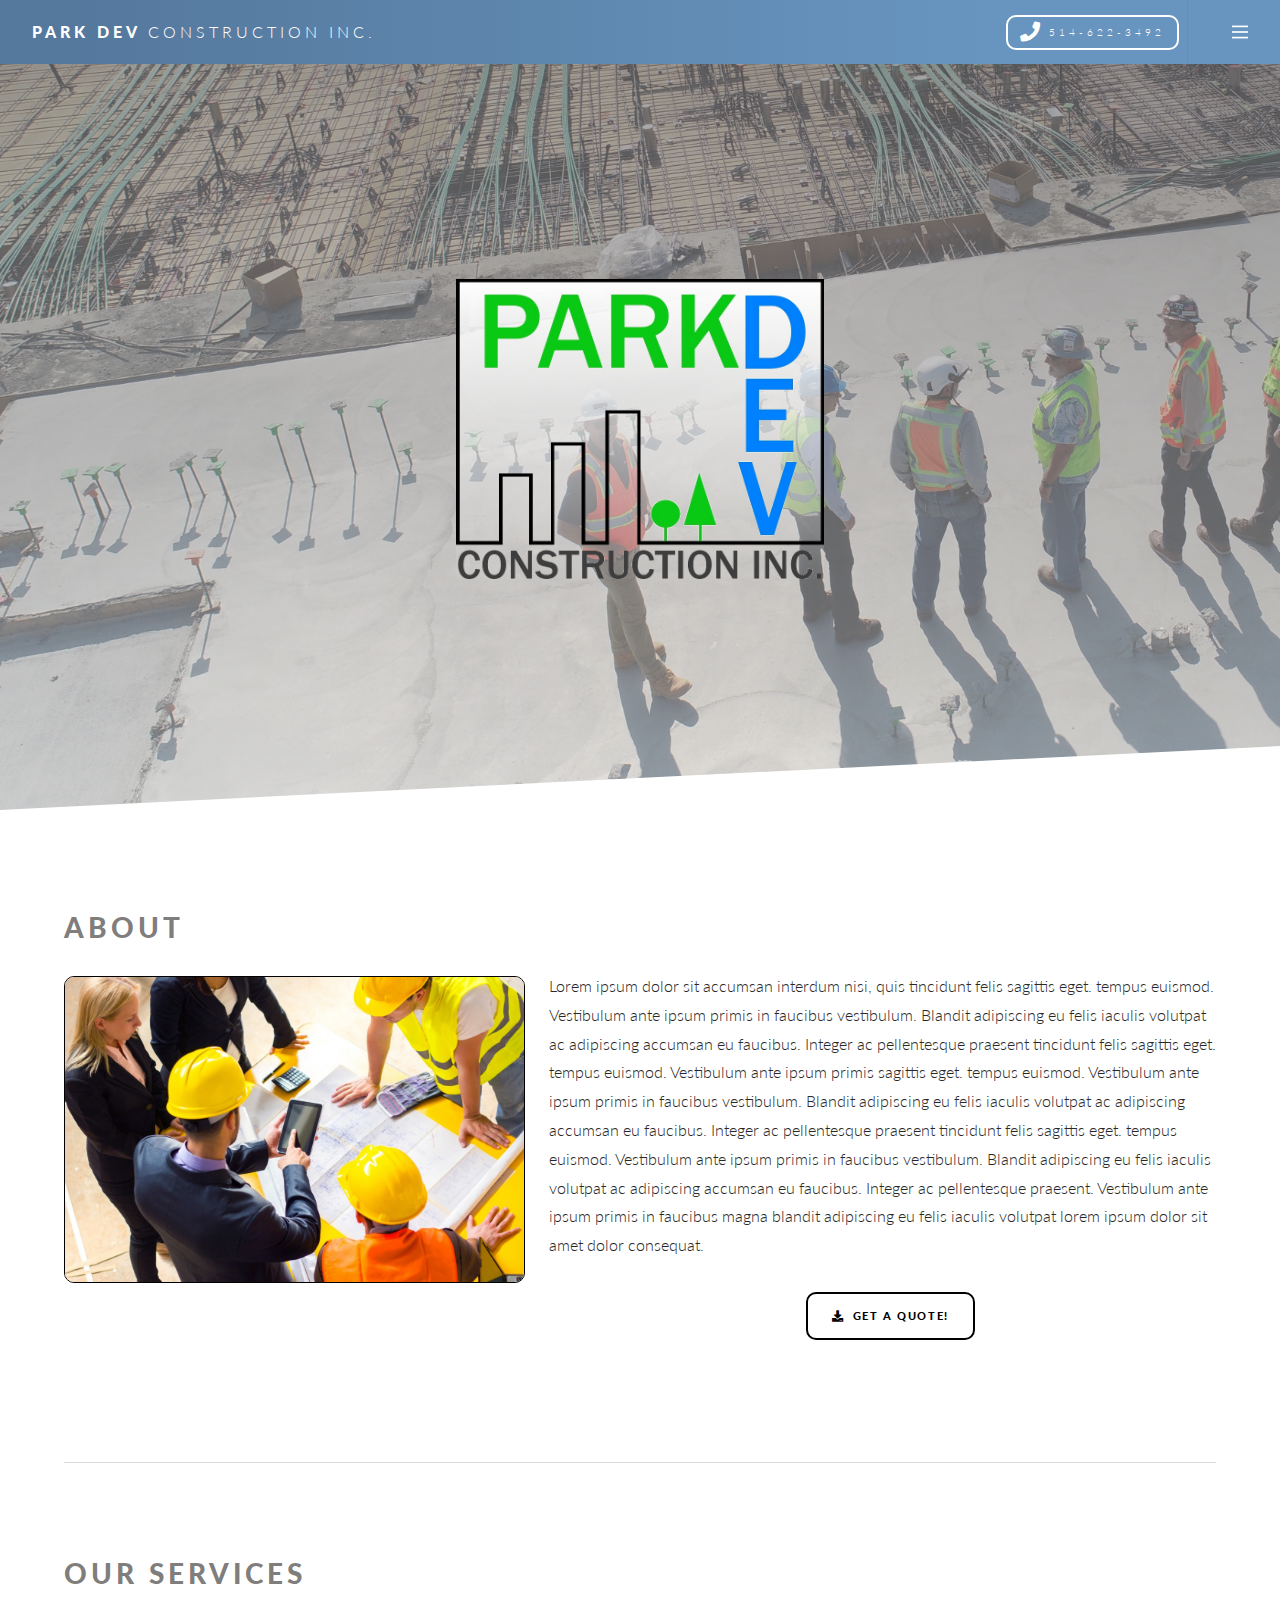
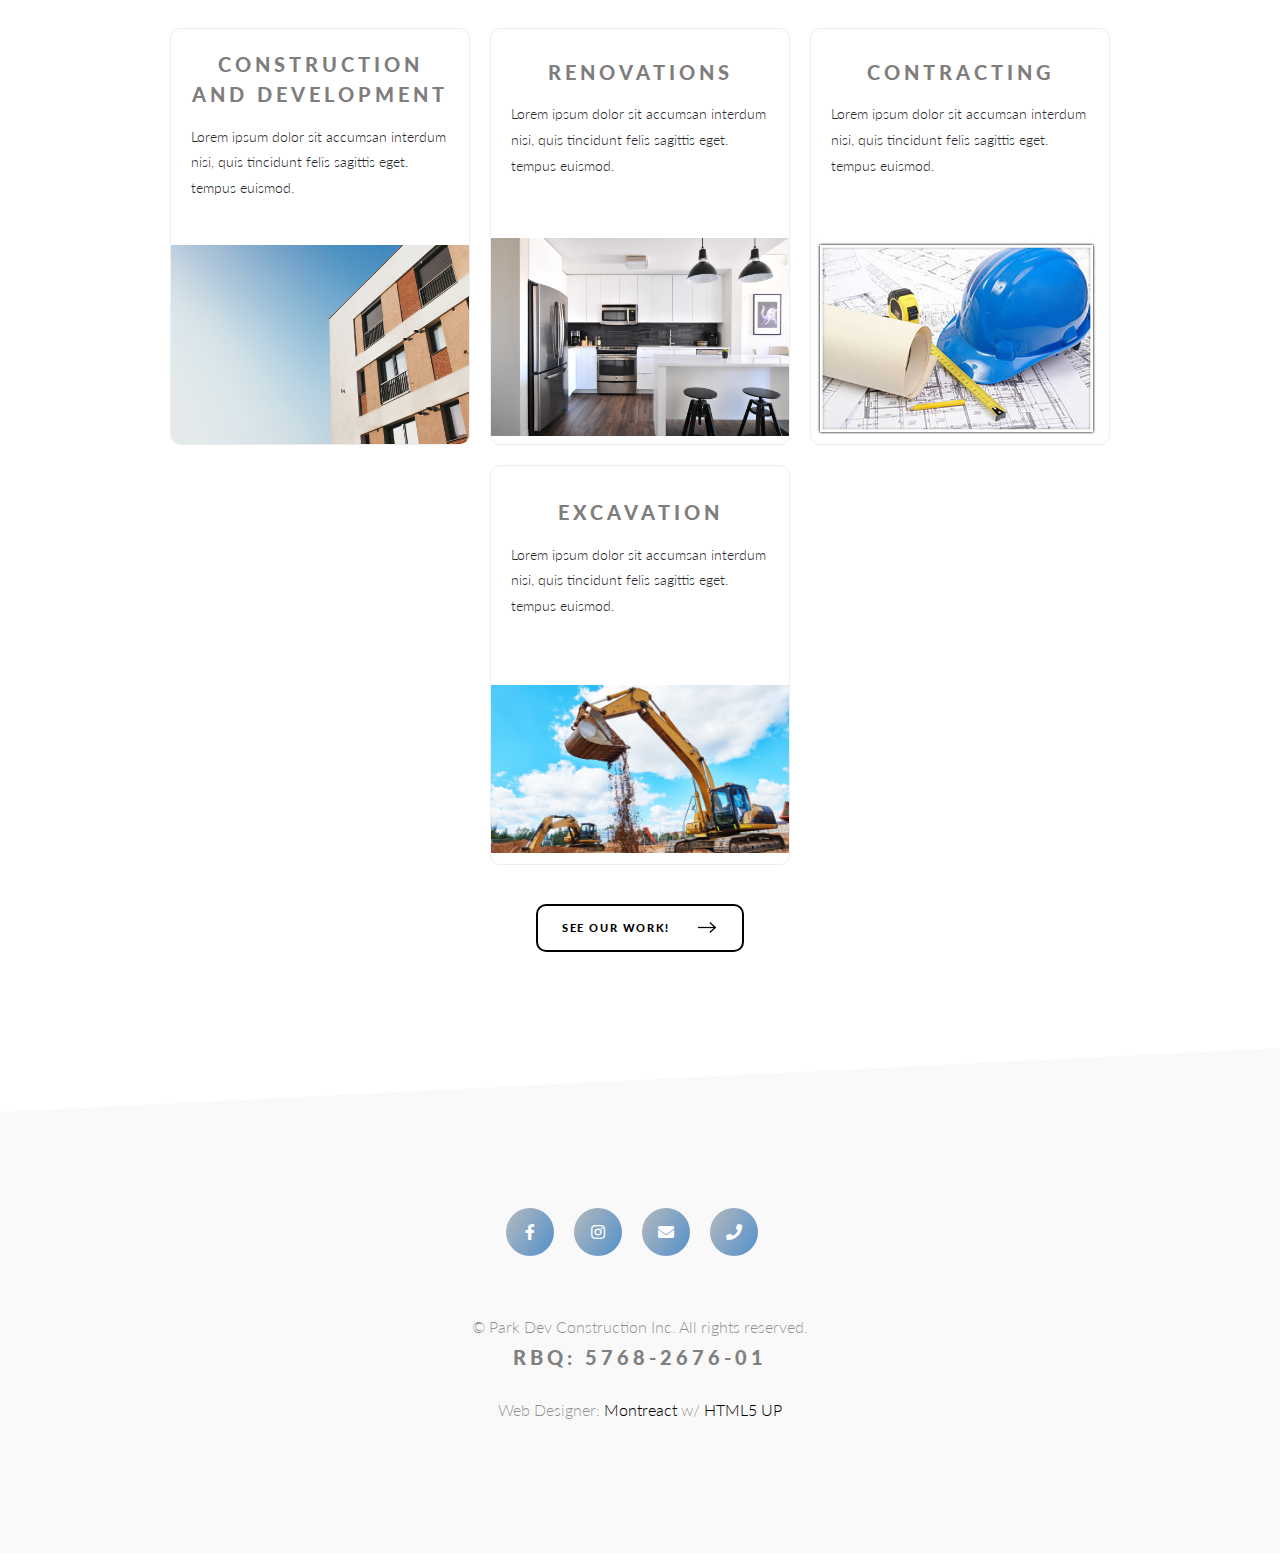
==== commit bf6840f2: "Edited services" ====
--- a/index.html
+++ b/index.html
@@ -83,9 +83,12 @@
 								</div>
 
 							<!-- </div> -->
-							
+							<br>
+							<br>
 							<hr>
 							<br>
+							<br>
+
 
 							<header>
 								<h2>Our Services</h2>
@@ -95,24 +98,28 @@
 								<div class="product">
 									<header class="productDescriptionContainer">
 										<h4><center>Construction and Development</center></h4>
+										<p>Lorem ipsum dolor sit accumsan interdum nisi, quis tincidunt felis sagittis eget. tempus euismod. </p>
 									</header>
 									<span class="image"><img src="images/gallery/fulls/construction.jpg" alt="" /></span>
 								</div>
 								<div class="product">
 									<header class="productDescriptionContainer">
 										<h4><center>Renovations</center></h4>
+										<p>Lorem ipsum dolor sit accumsan interdum nisi, quis tincidunt felis sagittis eget. tempus euismod. </p>
 									</header>
 									<span class="image"><img src="images/gallery/fulls/renovations.jpg" alt="" /></span>
 								</div>
 								<div class="product">
 									<header class="productDescriptionContainer">
 										<h4><center>Contracting</center></h4>
+										<p>Lorem ipsum dolor sit accumsan interdum nisi, quis tincidunt felis sagittis eget. tempus euismod. </p>
 									</header>
 									<span class="image"><img src="images/gallery/fulls/pic03.jpg" alt="" /></span>
 								</div>
 								<div class="product">
 									<header class="productDescriptionContainer">
 										<h4>Excavation</h4>
+										<p>Lorem ipsum dolor sit accumsan interdum nisi, quis tincidunt felis sagittis eget. tempus euismod. </p>
 									</header>
 									<span class="image"><img src="images/gallery/fulls/pic04.jpg" alt="" /></span>
 								</div>
--- a/assets/css/main.css
+++ b/assets/css/main.css
@@ -1,5 +1,5 @@
 @import url(fontawesome-all.min.css);
-@import url("https://fonts.googleapis.com/css?family=Lato:300,400,700,900|Oswald:600");
+@import url('https://fonts.googleapis.com/css?family=Lato:300,400,700,900|Oswald:600');
 
 /*
 	Standout by Pixelarity
@@ -7,4748 +7,4790 @@
 	License: pixelarity.com/license
 */
 
-html, body, div, span, applet, object,
-iframe, h1, h2, h3, h4, h5, h6, p, blockquote,
-pre, a, abbr, acronym, address, big, cite,
-code, del, dfn, em, img, ins, kbd, q, s, samp,
-small, strike, strong, sub, sup, tt, var, b,
-u, i, center, dl, dt, dd, ol, ul, li, fieldset,
-form, label, legend, table, caption, tbody,
-tfoot, thead, tr, th, td, article, aside,
-canvas, details, embed, figure, figcaption,
-footer, header, hgroup, menu, nav, output, ruby,
-section, summary, time, mark, audio, video {
-	margin: 0;
-	padding: 0;
-	border: 0;
-	font-size: 100%;
-	font: inherit;
-	vertical-align: baseline;}
-
-article, aside, details, figcaption, figure,
-footer, header, hgroup, menu, nav, section {
-	display: block;}
+html,
+body,
+div,
+span,
+applet,
+object,
+iframe,
+h1,
+h2,
+h3,
+h4,
+h5,
+h6,
+p,
+blockquote,
+pre,
+a,
+abbr,
+acronym,
+address,
+big,
+cite,
+code,
+del,
+dfn,
+em,
+img,
+ins,
+kbd,
+q,
+s,
+samp,
+small,
+strike,
+strong,
+sub,
+sup,
+tt,
+var,
+b,
+u,
+i,
+center,
+dl,
+dt,
+dd,
+ol,
+ul,
+li,
+fieldset,
+form,
+label,
+legend,
+table,
+caption,
+tbody,
+tfoot,
+thead,
+tr,
+th,
+td,
+article,
+aside,
+canvas,
+details,
+embed,
+figure,
+figcaption,
+footer,
+header,
+hgroup,
+menu,
+nav,
+output,
+ruby,
+section,
+summary,
+time,
+mark,
+audio,
+video {
+  margin: 0;
+  padding: 0;
+  border: 0;
+  font-size: 100%;
+  font: inherit;
+  vertical-align: baseline;
+}
+
+article,
+aside,
+details,
+figcaption,
+figure,
+footer,
+header,
+hgroup,
+menu,
+nav,
+section {
+  display: block;
+}
 
 body {
-	line-height: 1;
-}
-
-ol, ul {
-	list-style: none;
-}
-
-blockquote, q {
-	quotes: none;
-}
-
-	blockquote:before, blockquote:after, q:before, q:after {
-		content: '';
-		content: none;
-	}
+  line-height: 1;
+}
+
+ol,
+ul {
+  list-style: none;
+}
+
+blockquote,
+q {
+  quotes: none;
+}
+
+blockquote:before,
+blockquote:after,
+q:before,
+q:after {
+  content: '';
+  content: none;
+}
 
 table {
-	border-collapse: collapse;
-	border-spacing: 0;
+  border-collapse: collapse;
+  border-spacing: 0;
 }
 
 body {
-	-webkit-text-size-adjust: none;
+  -webkit-text-size-adjust: none;
 }
 
 mark {
-	background-color: transparent;
-	color: inherit;
+  background-color: transparent;
+  color: inherit;
 }
 
 input::-moz-focus-inner {
-	border: 0;
-	padding: 0;
-}
-
-input, select, textarea {
-	-moz-appearance: none;
-	-webkit-appearance: none;
-	-ms-appearance: none;
-	appearance: none;
+  border: 0;
+  padding: 0;
+}
+
+input,
+select,
+textarea {
+  -moz-appearance: none;
+  -webkit-appearance: none;
+  -ms-appearance: none;
+  appearance: none;
 }
 
 a {
-	text-decoration: none !important;
+  text-decoration: none !important;
 }
 
 /* Basic */
 
-	@-ms-viewport {
-		width: device-width;
-	}
-
-	body {
-		-ms-overflow-style: scrollbar;
-	}
-
-	@media screen and (max-width: 480px) {
-
-		html, body {
-			min-width: 320px;
-		}
-
-	}
-
-	html {
-		box-sizing: border-box;
-	}
-
-	*, *:before, *:after {
-		box-sizing: inherit;
-	}
-
-	body {
-		background: #ffffff;
-	}
-
-		body.is-preload *, body.is-preload *:before, body.is-preload *:after {
-			-moz-animation: none !important;
-			-webkit-animation: none !important;
-			-ms-animation: none !important;
-			animation: none !important;
-			-moz-transition: none !important;
-			-webkit-transition: none !important;
-			-ms-transition: none !important;
-			transition: none !important;
-		}
+@-ms-viewport {
+  width: device-width;
+}
+
+body {
+  -ms-overflow-style: scrollbar;
+}
+
+@media screen and (max-width: 480px) {
+  html,
+  body {
+    min-width: 320px;
+  }
+}
+
+html {
+  box-sizing: border-box;
+}
+
+*,
+*:before,
+*:after {
+  box-sizing: inherit;
+}
+
+body {
+  background: #ffffff;
+}
+
+body.is-preload *,
+body.is-preload *:before,
+body.is-preload *:after {
+  -moz-animation: none !important;
+  -webkit-animation: none !important;
+  -ms-animation: none !important;
+  animation: none !important;
+  -moz-transition: none !important;
+  -webkit-transition: none !important;
+  -ms-transition: none !important;
+  transition: none !important;
+}
 
 /* Typography */
 
-	html {
-		font-size: 15pt;
-	}
-
-		@media screen and (max-width: 1680px) {
-
-			html {
-				font-size: 13pt;
-			}
-
-		}
-
-		@media screen and (max-width: 1280px) {
-
-			html {
-				font-size: 12pt;
-			}
-
-		}
-
-		@media screen and (max-width: 980px) {
-
-			html {
-				font-size: 12pt;
-			}
-
-		}
-
-		@media screen and (max-width: 480px) {
-
-			html {
-				font-size: 12pt;
-			}
-
-		}
-
-		@media screen and (max-width: 360px) {
-
-			html {
-				font-size: 11pt;
-			}
-
-		}
-
-	body {
-		background-color: #ffffff;
-		color: #282828;
-	}
-
-	body, input, select, textarea {
-		font-family: "Lato", Helvetica, sans-serif;
-		font-weight: 300;
-		font-size: 1rem;
-		line-height: 1.8;
-	}
-
-	a {
-		-moz-transition: color 0.2s ease-in-out;
-		-webkit-transition: color 0.2s ease-in-out;
-		-ms-transition: color 0.2s ease-in-out;
-		transition: color 0.2s ease-in-out;
-		text-decoration: underline;
-	}
-
-		a:hover {
-			text-decoration: none;
-		}
-
-	strong, b {
-		font-weight: 900;
-	}
-
-	em, i {
-		font-style: italic;
-	}
-
-	p {
-		margin: 0 0 2rem 0;
-	}
-
-	h1, h2, h3, h4, h5, h6 {
-		font-weight: 900;
-		letter-spacing: 0.25rem;
-		line-height: 1.5;
-		margin: 0 0 1.5rem 0;
-		text-transform: uppercase;
-	}
-
-		h1 a, h2 a, h3 a, h4 a, h5 a, h6 a {
-			color: inherit;
-			text-decoration: none;
-		}
-
-	h1 {
-		font-family: "Oswald", Helvetica, sans-serif;
-		font-size: 4rem;
-		letter-spacing: 0.1rem;
-	}
-
-	h2 {
-		font-size: 1.75rem;
-	}
-
-	h3 {
-		font-size: 1.5rem;
-	}
-
-	h4 {
-		font-size: 1.25rem;
-	}
-
-	h5 {
-		font-size: 1rem;
-	}
-
-	h6 {
-		font-size: 0.75rem;
-	}
-
-	@media screen and (max-width: 1280px) {
-
-		h1 {
-			font-size: 3.5rem;
-		}
-
-	}
-
-	@media screen and (max-width: 980px) {
-
-		h1 {
-			font-size: 3rem;
-		}
-
-		h2 {
-			font-size: 1.5rem;
-		}
-
-		h3 {
-			font-size: 1.25rem;
-		}
-
-	}
-
-	@media screen and (max-width: 736px) {
-
-		h1 {
-			font-size: 1.75rem;
-		}
-
-		h2 {
-			font-size: 1.5rem;
-		}
-
-		h3 {
-			font-size: 1.25rem;
-		}
-
-	}
-
-	sub {
-		font-size: 0.8rem;
-		position: relative;
-		top: 0.5rem;
-	}
-
-	sup {
-		font-size: 0.8rem;
-		position: relative;
-		top: -0.5rem;
-	}
-
-	blockquote {
-		border-left: solid 0.5rem;
-		font-style: italic;
-		margin: 0 0 2rem 0;
-		padding: 1rem 0 1rem 2rem;
-	}
-
-	code {
-		border-radius: 10px;
-		border: solid 1px;
-		font-family: "Courier New", monospace;
-		font-size: 0.9rem;
-		margin: 0 0.25rem;
-		padding: 0.25rem 0.65rem;
-	}
-
-	pre {
-		-webkit-overflow-scrolling: touch;
-		font-family: "Courier New", monospace;
-		font-size: 0.9rem;
-		margin: 0 0 2rem 0;
-	}
-
-		pre code {
-			display: block;
-			line-height: 1.75;
-			padding: 1rem 1.5rem;
-			overflow-x: auto;
-		}
-
-	hr {
-		border: 0;
-		border-bottom: solid 1px;
-		margin: 2rem 0;
-	}
-
-		hr.major {
-			margin: 4rem 0;
-		}
-
-		@media screen and (max-width: 736px) {
-
-			hr.major {
-				margin: 3rem 0;
-			}
-
-		}
-
-	input, select, textarea {
-		color: #000000;
-	}
-
-	a {
-		color: #000000;
-	}
-
-	strong, b {
-		color: #000000;
-	}
-
-	h1, h2, h3, h4, h5, h6 {
-		color: #565252bf;
-	}
-
-	blockquote {
-		border-left-color: rgba(99, 116, 133, 0.25);
-	}
-
-	code {
-		background: rgba(99, 116, 133, 0.075);
-		border-color: rgba(99, 116, 133, 0.25);
-	}
-
-	hr {
-		border-bottom-color: rgba(99, 116, 133, 0.25);
-	}
+html {
+  font-size: 15pt;
+}
+
+@media screen and (max-width: 1680px) {
+  html {
+    font-size: 13pt;
+  }
+}
+
+@media screen and (max-width: 1280px) {
+  html {
+    font-size: 12pt;
+  }
+}
+
+@media screen and (max-width: 980px) {
+  html {
+    font-size: 12pt;
+  }
+}
+
+@media screen and (max-width: 480px) {
+  html {
+    font-size: 12pt;
+  }
+}
+
+@media screen and (max-width: 360px) {
+  html {
+    font-size: 11pt;
+  }
+}
+
+body {
+  background-color: #ffffff;
+  color: #282828;
+}
+
+body,
+input,
+select,
+textarea {
+  font-family: 'Lato', Helvetica, sans-serif;
+  font-weight: 300;
+  font-size: 1rem;
+  line-height: 1.8;
+}
+
+a {
+  -moz-transition: color 0.2s ease-in-out;
+  -webkit-transition: color 0.2s ease-in-out;
+  -ms-transition: color 0.2s ease-in-out;
+  transition: color 0.2s ease-in-out;
+  text-decoration: underline;
+}
+
+a:hover {
+  text-decoration: none;
+}
+
+strong,
+b {
+  font-weight: 900;
+}
+
+em,
+i {
+  font-style: italic;
+}
+
+p {
+  margin: 0 0 2rem 0;
+}
+
+h1,
+h2,
+h3,
+h4,
+h5,
+h6 {
+  font-weight: 900;
+  letter-spacing: 0.25rem;
+  line-height: 1.5;
+  margin: 0 0 1.5rem 0;
+  text-transform: uppercase;
+}
+
+h1 a,
+h2 a,
+h3 a,
+h4 a,
+h5 a,
+h6 a {
+  color: inherit;
+  text-decoration: none;
+}
+
+h1 {
+  font-family: 'Oswald', Helvetica, sans-serif;
+  font-size: 4rem;
+  letter-spacing: 0.1rem;
+}
+
+h2 {
+  font-size: 1.75rem;
+}
+
+h3 {
+  font-size: 1.5rem;
+}
+
+h4 {
+  font-size: 1.25rem;
+}
+
+h5 {
+  font-size: 1rem;
+}
+
+h6 {
+  font-size: 0.75rem;
+}
+
+@media screen and (max-width: 1280px) {
+  h1 {
+    font-size: 3.5rem;
+  }
+}
+
+@media screen and (max-width: 980px) {
+  h1 {
+    font-size: 3rem;
+  }
+
+  h2 {
+    font-size: 1.5rem;
+  }
+
+  h3 {
+    font-size: 1.25rem;
+  }
+}
+
+@media screen and (max-width: 736px) {
+  h1 {
+    font-size: 1.75rem;
+  }
+
+  h2 {
+    font-size: 1.5rem;
+  }
+
+  h3 {
+    font-size: 1.25rem;
+  }
+}
+
+sub {
+  font-size: 0.8rem;
+  position: relative;
+  top: 0.5rem;
+}
+
+sup {
+  font-size: 0.8rem;
+  position: relative;
+  top: -0.5rem;
+}
+
+blockquote {
+  border-left: solid 0.5rem;
+  font-style: italic;
+  margin: 0 0 2rem 0;
+  padding: 1rem 0 1rem 2rem;
+}
+
+code {
+  border-radius: 10px;
+  border: solid 1px;
+  font-family: 'Courier New', monospace;
+  font-size: 0.9rem;
+  margin: 0 0.25rem;
+  padding: 0.25rem 0.65rem;
+}
+
+pre {
+  -webkit-overflow-scrolling: touch;
+  font-family: 'Courier New', monospace;
+  font-size: 0.9rem;
+  margin: 0 0 2rem 0;
+}
+
+pre code {
+  display: block;
+  line-height: 1.75;
+  padding: 1rem 1.5rem;
+  overflow-x: auto;
+}
+
+hr {
+  border: 0;
+  border-bottom: solid 1px;
+  margin: 2rem 0;
+}
+
+hr.major {
+  margin: 4rem 0;
+}
+
+@media screen and (max-width: 736px) {
+  hr.major {
+    margin: 3rem 0;
+  }
+}
+
+input,
+select,
+textarea {
+  color: #000000;
+}
+
+a {
+  color: #000000;
+}
+
+strong,
+b {
+  color: #000000;
+}
+
+h1,
+h2,
+h3,
+h4,
+h5,
+h6 {
+  color: #565252bf;
+}
+
+blockquote {
+  border-left-color: rgba(99, 116, 133, 0.25);
+}
+
+code {
+  background: rgba(99, 116, 133, 0.075);
+  border-color: rgba(99, 116, 133, 0.25);
+}
+
+hr {
+  border-bottom-color: rgba(99, 116, 133, 0.25);
+}
 
 /* Row */
 
-	.row {
-		display: flex;
-		flex-wrap: wrap;
-		box-sizing: border-box;
-		align-items: stretch;
-	}
-
-		.row > * {
-			box-sizing: border-box;
-		}
-
-		.row.gtr-uniform > * > :last-child {
-			margin-bottom: 0;
-		}
-
-		.row.aln-left {
-			justify-content: flex-start;
-		}
-
-		.row.aln-center {
-			justify-content: center;
-		}
-
-		.row.aln-right {
-			justify-content: flex-end;
-		}
-
-		.row.aln-top {
-			align-items: flex-start;
-		}
-
-		.row.aln-middle {
-			align-items: center;
-		}
-
-		.row.aln-bottom {
-			align-items: flex-end;
-		}
-
-		.row > .imp {
-			order: -1;
-		}
-
-		.row > .col-1 {
-			width: 8.33333%;
-		}
-
-		.row > .off-1 {
-			margin-left: 8.33333%;
-		}
-
-		.row > .col-2 {
-			width: 16.66667%;
-		}
-
-		.row > .off-2 {
-			margin-left: 16.66667%;
-		}
-
-		.row > .col-3 {
-			width: 25%;
-		}
-
-		.row > .off-3 {
-			margin-left: 25%;
-		}
-
-		.row > .col-4 {
-			width: 33.33333%;
-		}
-
-		.row > .off-4 {
-			margin-left: 33.33333%;
-		}
-
-		.row > .col-5 {
-			width: 41.66667%;
-		}
-
-		.row > .off-5 {
-			margin-left: 41.66667%;
-		}
-
-		.row > .col-6 {
-			width: 50%;
-		}
-
-		.row > .off-6 {
-			margin-left: 50%;
-		}
-
-		.row > .col-7 {
-			width: 58.33333%;
-		}
-
-		.row > .off-7 {
-			margin-left: 58.33333%;
-		}
-
-		.row > .col-8 {
-			width: 66.66667%;
-		}
-
-		.row > .off-8 {
-			margin-left: 66.66667%;
-		}
-
-		.row > .col-9 {
-			width: 75%;
-		}
-
-		.row > .off-9 {
-			margin-left: 75%;
-		}
-
-		.row > .col-10 {
-			width: 83.33333%;
-		}
-
-		.row > .off-10 {
-			margin-left: 83.33333%;
-		}
-
-		.row > .col-11 {
-			width: 91.66667%;
-		}
-
-		.row > .off-11 {
-			margin-left: 91.66667%;
-		}
-
-		.row > .col-12 {
-			width: 100%;
-		}
-
-		.row > .off-12 {
-			margin-left: 100%;
-		}
-
-		.row.gtr-0 {
-			margin-top: 0;
-			margin-left: 0rem;
-		}
-
-			.row.gtr-0 > * {
-				padding: 0 0 0 0rem;
-			}
-
-			.row.gtr-0.gtr-uniform {
-				margin-top: 0rem;
-			}
-
-				.row.gtr-0.gtr-uniform > * {
-					padding-top: 0rem;
-				}
-
-		.row.gtr-25 {
-			margin-top: 0;
-			margin-left: -0.5rem;
-		}
-
-			.row.gtr-25 > * {
-				padding: 0 0 0 0.5rem;
-			}
-
-			.row.gtr-25.gtr-uniform {
-				margin-top: -0.5rem;
-			}
-
-				.row.gtr-25.gtr-uniform > * {
-					padding-top: 0.5rem;
-				}
-
-		.row.gtr-50 {
-			margin-top: 0;
-			margin-left: -1rem;
-		}
-
-			.row.gtr-50 > * {
-				padding: 0 0 0 1rem;
-			}
-
-			.row.gtr-50.gtr-uniform {
-				margin-top: -1rem;
-			}
-
-				.row.gtr-50.gtr-uniform > * {
-					padding-top: 1rem;
-				}
-
-		.row {
-			margin-top: 0;
-			margin-left: -2rem;
-		}
-
-			.row > * {
-				padding: 0 0 0 2rem;
-			}
-
-			.row.gtr-uniform {
-				margin-top: -2rem;
-			}
-
-				.row.gtr-uniform > * {
-					padding-top: 2rem;
-				}
-
-		.row.gtr-150 {
-			margin-top: 0;
-			margin-left: -3rem;
-		}
-
-			.row.gtr-150 > * {
-				padding: 0 0 0 3rem;
-			}
-
-			.row.gtr-150.gtr-uniform {
-				margin-top: -3rem;
-			}
-
-				.row.gtr-150.gtr-uniform > * {
-					padding-top: 3rem;
-				}
-
-		.row.gtr-200 {
-			margin-top: 0;
-			margin-left: -4rem;
-		}
-
-			.row.gtr-200 > * {
-				padding: 0 0 0 4rem;
-			}
-
-			.row.gtr-200.gtr-uniform {
-				margin-top: -4rem;
-			}
-
-				.row.gtr-200.gtr-uniform > * {
-					padding-top: 4rem;
-				}
-
-		@media screen and (max-width: 1680px) {
-
-			.row {
-				display: flex;
-				flex-wrap: wrap;
-				box-sizing: border-box;
-				align-items: stretch;
-			}
-
-				.row > * {
-					box-sizing: border-box;
-				}
-
-				.row.gtr-uniform > * > :last-child {
-					margin-bottom: 0;
-				}
-
-				.row.aln-left {
-					justify-content: flex-start;
-				}
-
-				.row.aln-center {
-					justify-content: center;
-				}
-
-				.row.aln-right {
-					justify-content: flex-end;
-				}
-
-				.row.aln-top {
-					align-items: flex-start;
-				}
-
-				.row.aln-middle {
-					align-items: center;
-				}
-
-				.row.aln-bottom {
-					align-items: flex-end;
-				}
-
-				.row > .imp-xlarge {
-					order: -1;
-				}
-
-				.row > .col-1-xlarge {
-					width: 8.33333%;
-				}
-
-				.row > .off-1-xlarge {
-					margin-left: 8.33333%;
-				}
-
-				.row > .col-2-xlarge {
-					width: 16.66667%;
-				}
-
-				.row > .off-2-xlarge {
-					margin-left: 16.66667%;
-				}
-
-				.row > .col-3-xlarge {
-					width: 25%;
-				}
-
-				.row > .off-3-xlarge {
-					margin-left: 25%;
-				}
-
-				.row > .col-4-xlarge {
-					width: 33.33333%;
-				}
-
-				.row > .off-4-xlarge {
-					margin-left: 33.33333%;
-				}
-
-				.row > .col-5-xlarge {
-					width: 41.66667%;
-				}
-
-				.row > .off-5-xlarge {
-					margin-left: 41.66667%;
-				}
-
-				.row > .col-6-xlarge {
-					width: 50%;
-				}
-
-				.row > .off-6-xlarge {
-					margin-left: 50%;
-				}
-
-				.row > .col-7-xlarge {
-					width: 58.33333%;
-				}
-
-				.row > .off-7-xlarge {
-					margin-left: 58.33333%;
-				}
-
-				.row > .col-8-xlarge {
-					width: 66.66667%;
-				}
-
-				.row > .off-8-xlarge {
-					margin-left: 66.66667%;
-				}
-
-				.row > .col-9-xlarge {
-					width: 75%;
-				}
-
-				.row > .off-9-xlarge {
-					margin-left: 75%;
-				}
-
-				.row > .col-10-xlarge {
-					width: 83.33333%;
-				}
-
-				.row > .off-10-xlarge {
-					margin-left: 83.33333%;
-				}
-
-				.row > .col-11-xlarge {
-					width: 91.66667%;
-				}
-
-				.row > .off-11-xlarge {
-					margin-left: 91.66667%;
-				}
-
-				.row > .col-12-xlarge {
-					width: 100%;
-				}
-
-				.row > .off-12-xlarge {
-					margin-left: 100%;
-				}
-
-				.row.gtr-0 {
-					margin-top: 0;
-					margin-left: 0rem;
-				}
-
-					.row.gtr-0 > * {
-						padding: 0 0 0 0rem;
-					}
-
-					.row.gtr-0.gtr-uniform {
-						margin-top: 0rem;
-					}
-
-						.row.gtr-0.gtr-uniform > * {
-							padding-top: 0rem;
-						}
-
-				.row.gtr-25 {
-					margin-top: 0;
-					margin-left: -0.5rem;
-				}
-
-					.row.gtr-25 > * {
-						padding: 0 0 0 0.5rem;
-					}
-
-					.row.gtr-25.gtr-uniform {
-						margin-top: -0.5rem;
-					}
-
-						.row.gtr-25.gtr-uniform > * {
-							padding-top: 0.5rem;
-						}
-
-				.row.gtr-50 {
-					margin-top: 0;
-					margin-left: -1rem;
-				}
-
-					.row.gtr-50 > * {
-						padding: 0 0 0 1rem;
-					}
-
-					.row.gtr-50.gtr-uniform {
-						margin-top: -1rem;
-					}
-
-						.row.gtr-50.gtr-uniform > * {
-							padding-top: 1rem;
-						}
-
-				.row {
-					margin-top: 0;
-					margin-left: -2rem;
-				}
-
-					.row > * {
-						padding: 0 0 0 2rem;
-					}
-
-					.row.gtr-uniform {
-						margin-top: -2rem;
-					}
-
-						.row.gtr-uniform > * {
-							padding-top: 2rem;
-						}
-
-				.row.gtr-150 {
-					margin-top: 0;
-					margin-left: -3rem;
-				}
-
-					.row.gtr-150 > * {
-						padding: 0 0 0 3rem;
-					}
-
-					.row.gtr-150.gtr-uniform {
-						margin-top: -3rem;
-					}
-
-						.row.gtr-150.gtr-uniform > * {
-							padding-top: 3rem;
-						}
-
-				.row.gtr-200 {
-					margin-top: 0;
-					margin-left: -4rem;
-				}
-
-					.row.gtr-200 > * {
-						padding: 0 0 0 4rem;
-					}
-
-					.row.gtr-200.gtr-uniform {
-						margin-top: -4rem;
-					}
-
-						.row.gtr-200.gtr-uniform > * {
-							padding-top: 4rem;
-						}
-
-		}
-
-		@media screen and (max-width: 1280px) {
-
-			.row {
-				display: flex;
-				flex-wrap: wrap;
-				box-sizing: border-box;
-				align-items: stretch;
-			}
-
-				.row > * {
-					box-sizing: border-box;
-				}
-
-				.row.gtr-uniform > * > :last-child {
-					margin-bottom: 0;
-				}
-
-				.row.aln-left {
-					justify-content: flex-start;
-				}
-
-				.row.aln-center {
-					justify-content: center;
-				}
-
-				.row.aln-right {
-					justify-content: flex-end;
-				}
-
-				.row.aln-top {
-					align-items: flex-start;
-				}
-
-				.row.aln-middle {
-					align-items: center;
-				}
-
-				.row.aln-bottom {
-					align-items: flex-end;
-				}
-
-				.row > .imp-large {
-					order: -1;
-				}
-
-				.row > .col-1-large {
-					width: 8.33333%;
-				}
-
-				.row > .off-1-large {
-					margin-left: 8.33333%;
-				}
-
-				.row > .col-2-large {
-					width: 16.66667%;
-				}
-
-				.row > .off-2-large {
-					margin-left: 16.66667%;
-				}
-
-				.row > .col-3-large {
-					width: 25%;
-				}
-
-				.row > .off-3-large {
-					margin-left: 25%;
-				}
-
-				.row > .col-4-large {
-					width: 33.33333%;
-				}
-
-				.row > .off-4-large {
-					margin-left: 33.33333%;
-				}
-
-				.row > .col-5-large {
-					width: 41.66667%;
-				}
-
-				.row > .off-5-large {
-					margin-left: 41.66667%;
-				}
-
-				.row > .col-6-large {
-					width: 50%;
-				}
-
-				.row > .off-6-large {
-					margin-left: 50%;
-				}
-
-				.row > .col-7-large {
-					width: 58.33333%;
-				}
-
-				.row > .off-7-large {
-					margin-left: 58.33333%;
-				}
-
-				.row > .col-8-large {
-					width: 66.66667%;
-				}
-
-				.row > .off-8-large {
-					margin-left: 66.66667%;
-				}
-
-				.row > .col-9-large {
-					width: 75%;
-				}
-
-				.row > .off-9-large {
-					margin-left: 75%;
-				}
-
-				.row > .col-10-large {
-					width: 83.33333%;
-				}
-
-				.row > .off-10-large {
-					margin-left: 83.33333%;
-				}
-
-				.row > .col-11-large {
-					width: 91.66667%;
-				}
-
-				.row > .off-11-large {
-					margin-left: 91.66667%;
-				}
-
-				.row > .col-12-large {
-					width: 100%;
-				}
-
-				.row > .off-12-large {
-					margin-left: 100%;
-				}
-
-				.row.gtr-0 {
-					margin-top: 0;
-					margin-left: 0rem;
-				}
-
-					.row.gtr-0 > * {
-						padding: 0 0 0 0rem;
-					}
-
-					.row.gtr-0.gtr-uniform {
-						margin-top: 0rem;
-					}
-
-						.row.gtr-0.gtr-uniform > * {
-							padding-top: 0rem;
-						}
-
-				.row.gtr-25 {
-					margin-top: 0;
-					margin-left: -0.375rem;
-				}
-
-					.row.gtr-25 > * {
-						padding: 0 0 0 0.375rem;
-					}
-
-					.row.gtr-25.gtr-uniform {
-						margin-top: -0.375rem;
-					}
-
-						.row.gtr-25.gtr-uniform > * {
-							padding-top: 0.375rem;
-						}
-
-				.row.gtr-50 {
-					margin-top: 0;
-					margin-left: -0.75rem;
-				}
-
-					.row.gtr-50 > * {
-						padding: 0 0 0 0.75rem;
-					}
-
-					.row.gtr-50.gtr-uniform {
-						margin-top: -0.75rem;
-					}
-
-						.row.gtr-50.gtr-uniform > * {
-							padding-top: 0.75rem;
-						}
-
-				.row {
-					margin-top: 0;
-					margin-left: -1.5rem;
-				}
-
-					.row > * {
-						padding: 0 0 0 1.5rem;
-					}
-
-					.row.gtr-uniform {
-						margin-top: -1.5rem;
-					}
-
-						.row.gtr-uniform > * {
-							padding-top: 1.5rem;
-						}
-
-				.row.gtr-150 {
-					margin-top: 0;
-					margin-left: -2.25rem;
-				}
-
-					.row.gtr-150 > * {
-						padding: 0 0 0 2.25rem;
-					}
-
-					.row.gtr-150.gtr-uniform {
-						margin-top: -2.25rem;
-					}
-
-						.row.gtr-150.gtr-uniform > * {
-							padding-top: 2.25rem;
-						}
-
-				.row.gtr-200 {
-					margin-top: 0;
-					margin-left: -3rem;
-				}
-
-					.row.gtr-200 > * {
-						padding: 0 0 0 3rem;
-					}
-
-					.row.gtr-200.gtr-uniform {
-						margin-top: -3rem;
-					}
-
-						.row.gtr-200.gtr-uniform > * {
-							padding-top: 3rem;
-						}
-
-		}
-
-		@media screen and (max-width: 980px) {
-
-			.row {
-				display: flex;
-				flex-wrap: wrap;
-				box-sizing: border-box;
-				align-items: stretch;
-			}
-
-				.row > * {
-					box-sizing: border-box;
-				}
-
-				.row.gtr-uniform > * > :last-child {
-					margin-bottom: 0;
-				}
-
-				.row.aln-left {
-					justify-content: flex-start;
-				}
-
-				.row.aln-center {
-					justify-content: center;
-				}
-
-				.row.aln-right {
-					justify-content: flex-end;
-				}
-
-				.row.aln-top {
-					align-items: flex-start;
-				}
-
-				.row.aln-middle {
-					align-items: center;
-				}
-
-				.row.aln-bottom {
-					align-items: flex-end;
-				}
-
-				.row > .imp-medium {
-					order: -1;
-				}
-
-				.row > .col-1-medium {
-					width: 8.33333%;
-				}
-
-				.row > .off-1-medium {
-					margin-left: 8.33333%;
-				}
-
-				.row > .col-2-medium {
-					width: 16.66667%;
-				}
-
-				.row > .off-2-medium {
-					margin-left: 16.66667%;
-				}
-
-				.row > .col-3-medium {
-					width: 25%;
-				}
-
-				.row > .off-3-medium {
-					margin-left: 25%;
-				}
-
-				.row > .col-4-medium {
-					width: 33.33333%;
-				}
-
-				.row > .off-4-medium {
-					margin-left: 33.33333%;
-				}
-
-				.row > .col-5-medium {
-					width: 41.66667%;
-				}
-
-				.row > .off-5-medium {
-					margin-left: 41.66667%;
-				}
-
-				.row > .col-6-medium {
-					width: 50%;
-				}
-
-				.row > .off-6-medium {
-					margin-left: 50%;
-				}
-
-				.row > .col-7-medium {
-					width: 58.33333%;
-				}
-
-				.row > .off-7-medium {
-					margin-left: 58.33333%;
-				}
-
-				.row > .col-8-medium {
-					width: 66.66667%;
-				}
-
-				.row > .off-8-medium {
-					margin-left: 66.66667%;
-				}
-
-				.row > .col-9-medium {
-					width: 75%;
-				}
-
-				.row > .off-9-medium {
-					margin-left: 75%;
-				}
-
-				.row > .col-10-medium {
-					width: 83.33333%;
-				}
-
-				.row > .off-10-medium {
-					margin-left: 83.33333%;
-				}
-
-				.row > .col-11-medium {
-					width: 91.66667%;
-				}
-
-				.row > .off-11-medium {
-					margin-left: 91.66667%;
-				}
-
-				.row > .col-12-medium {
-					width: 100%;
-				}
-
-				.row > .off-12-medium {
-					margin-left: 100%;
-				}
-
-				.row.gtr-0 {
-					margin-top: 0;
-					margin-left: 0rem;
-				}
-
-					.row.gtr-0 > * {
-						padding: 0 0 0 0rem;
-					}
-
-					.row.gtr-0.gtr-uniform {
-						margin-top: 0rem;
-					}
-
-						.row.gtr-0.gtr-uniform > * {
-							padding-top: 0rem;
-						}
-
-				.row.gtr-25 {
-					margin-top: 0;
-					margin-left: -0.375rem;
-				}
-
-					.row.gtr-25 > * {
-						padding: 0 0 0 0.375rem;
-					}
-
-					.row.gtr-25.gtr-uniform {
-						margin-top: -0.375rem;
-					}
-
-						.row.gtr-25.gtr-uniform > * {
-							padding-top: 0.375rem;
-						}
-
-				.row.gtr-50 {
-					margin-top: 0;
-					margin-left: -0.75rem;
-				}
-
-					.row.gtr-50 > * {
-						padding: 0 0 0 0.75rem;
-					}
-
-					.row.gtr-50.gtr-uniform {
-						margin-top: -0.75rem;
-					}
-
-						.row.gtr-50.gtr-uniform > * {
-							padding-top: 0.75rem;
-						}
-
-				.row {
-					margin-top: 0;
-					margin-left: -1.5rem;
-				}
-
-					.row > * {
-						padding: 0 0 0 1.5rem;
-					}
-
-					.row.gtr-uniform {
-						margin-top: -1.5rem;
-					}
-
-						.row.gtr-uniform > * {
-							padding-top: 1.5rem;
-						}
-
-				.row.gtr-150 {
-					margin-top: 0;
-					margin-left: -2.25rem;
-				}
-
-					.row.gtr-150 > * {
-						padding: 0 0 0 2.25rem;
-					}
-
-					.row.gtr-150.gtr-uniform {
-						margin-top: -2.25rem;
-					}
-
-						.row.gtr-150.gtr-uniform > * {
-							padding-top: 2.25rem;
-						}
-
-				.row.gtr-200 {
-					margin-top: 0;
-					margin-left: -3rem;
-				}
-
-					.row.gtr-200 > * {
-						padding: 0 0 0 3rem;
-					}
-
-					.row.gtr-200.gtr-uniform {
-						margin-top: -3rem;
-					}
-
-						.row.gtr-200.gtr-uniform > * {
-							padding-top: 3rem;
-						}
-
-		}
-
-		@media screen and (max-width: 736px) {
-
-			.row {
-				display: flex;
-				flex-wrap: wrap;
-				box-sizing: border-box;
-				align-items: stretch;
-			}
-
-				.row > * {
-					box-sizing: border-box;
-				}
-
-				.row.gtr-uniform > * > :last-child {
-					margin-bottom: 0;
-				}
-
-				.row.aln-left {
-					justify-content: flex-start;
-				}
-
-				.row.aln-center {
-					justify-content: center;
-				}
-
-				.row.aln-right {
-					justify-content: flex-end;
-				}
-
-				.row.aln-top {
-					align-items: flex-start;
-				}
-
-				.row.aln-middle {
-					align-items: center;
-				}
-
-				.row.aln-bottom {
-					align-items: flex-end;
-				}
-
-				.row > .imp-small {
-					order: -1;
-				}
-
-				.row > .col-1-small {
-					width: 8.33333%;
-				}
-
-				.row > .off-1-small {
-					margin-left: 8.33333%;
-				}
-
-				.row > .col-2-small {
-					width: 16.66667%;
-				}
-
-				.row > .off-2-small {
-					margin-left: 16.66667%;
-				}
-
-				.row > .col-3-small {
-					width: 25%;
-				}
-
-				.row > .off-3-small {
-					margin-left: 25%;
-				}
-
-				.row > .col-4-small {
-					width: 33.33333%;
-				}
-
-				.row > .off-4-small {
-					margin-left: 33.33333%;
-				}
-
-				.row > .col-5-small {
-					width: 41.66667%;
-				}
-
-				.row > .off-5-small {
-					margin-left: 41.66667%;
-				}
-
-				.row > .col-6-small {
-					width: 50%;
-				}
-
-				.row > .off-6-small {
-					margin-left: 50%;
-				}
-
-				.row > .col-7-small {
-					width: 58.33333%;
-				}
-
-				.row > .off-7-small {
-					margin-left: 58.33333%;
-				}
-
-				.row > .col-8-small {
-					width: 66.66667%;
-				}
-
-				.row > .off-8-small {
-					margin-left: 66.66667%;
-				}
-
-				.row > .col-9-small {
-					width: 75%;
-				}
-
-				.row > .off-9-small {
-					margin-left: 75%;
-				}
-
-				.row > .col-10-small {
-					width: 83.33333%;
-				}
-
-				.row > .off-10-small {
-					margin-left: 83.33333%;
-				}
-
-				.row > .col-11-small {
-					width: 91.66667%;
-				}
-
-				.row > .off-11-small {
-					margin-left: 91.66667%;
-				}
-
-				.row > .col-12-small {
-					width: 100%;
-				}
-
-				.row > .off-12-small {
-					margin-left: 100%;
-				}
-
-				.row.gtr-0 {
-					margin-top: 0;
-					margin-left: 0rem;
-				}
-
-					.row.gtr-0 > * {
-						padding: 0 0 0 0rem;
-					}
-
-					.row.gtr-0.gtr-uniform {
-						margin-top: 0rem;
-					}
-
-						.row.gtr-0.gtr-uniform > * {
-							padding-top: 0rem;
-						}
-
-				.row.gtr-25 {
-					margin-top: 0;
-					margin-left: -0.3125rem;
-				}
-
-					.row.gtr-25 > * {
-						padding: 0 0 0 0.3125rem;
-					}
-
-					.row.gtr-25.gtr-uniform {
-						margin-top: -0.3125rem;
-					}
-
-						.row.gtr-25.gtr-uniform > * {
-							padding-top: 0.3125rem;
-						}
-
-				.row.gtr-50 {
-					margin-top: 0;
-					margin-left: -0.625rem;
-				}
-
-					.row.gtr-50 > * {
-						padding: 0 0 0 0.625rem;
-					}
-
-					.row.gtr-50.gtr-uniform {
-						margin-top: -0.625rem;
-					}
-
-						.row.gtr-50.gtr-uniform > * {
-							padding-top: 0.625rem;
-						}
-
-				.row {
-					margin-top: 0;
-					margin-left: -1.25rem;
-				}
-
-					.row > * {
-						padding: 0 0 0 1.25rem;
-					}
-
-					.row.gtr-uniform {
-						margin-top: -1.25rem;
-					}
-
-						.row.gtr-uniform > * {
-							padding-top: 1.25rem;
-						}
-
-				.row.gtr-150 {
-					margin-top: 0;
-					margin-left: -1.875rem;
-				}
-
-					.row.gtr-150 > * {
-						padding: 0 0 0 1.875rem;
-					}
-
-					.row.gtr-150.gtr-uniform {
-						margin-top: -1.875rem;
-					}
-
-						.row.gtr-150.gtr-uniform > * {
-							padding-top: 1.875rem;
-						}
-
-				.row.gtr-200 {
-					margin-top: 0;
-					margin-left: -2.5rem;
-				}
-
-					.row.gtr-200 > * {
-						padding: 0 0 0 2.5rem;
-					}
-
-					.row.gtr-200.gtr-uniform {
-						margin-top: -2.5rem;
-					}
-
-						.row.gtr-200.gtr-uniform > * {
-							padding-top: 2.5rem;
-						}
-
-		}
-
-		@media screen and (max-width: 480px) {
-
-			.row {
-				display: flex;
-				flex-wrap: wrap;
-				box-sizing: border-box;
-				align-items: stretch;
-			}
-
-				.row > * {
-					box-sizing: border-box;
-				}
-
-				.row.gtr-uniform > * > :last-child {
-					margin-bottom: 0;
-				}
-
-				.row.aln-left {
-					justify-content: flex-start;
-				}
-
-				.row.aln-center {
-					justify-content: center;
-				}
-
-				.row.aln-right {
-					justify-content: flex-end;
-				}
-
-				.row.aln-top {
-					align-items: flex-start;
-				}
-
-				.row.aln-middle {
-					align-items: center;
-				}
-
-				.row.aln-bottom {
-					align-items: flex-end;
-				}
-
-				.row > .imp-xsmall {
-					order: -1;
-				}
-
-				.row > .col-1-xsmall {
-					width: 8.33333%;
-				}
-
-				.row > .off-1-xsmall {
-					margin-left: 8.33333%;
-				}
-
-				.row > .col-2-xsmall {
-					width: 16.66667%;
-				}
-
-				.row > .off-2-xsmall {
-					margin-left: 16.66667%;
-				}
-
-				.row > .col-3-xsmall {
-					width: 25%;
-				}
-
-				.row > .off-3-xsmall {
-					margin-left: 25%;
-				}
-
-				.row > .col-4-xsmall {
-					width: 33.33333%;
-				}
-
-				.row > .off-4-xsmall {
-					margin-left: 33.33333%;
-				}
-
-				.row > .col-5-xsmall {
-					width: 41.66667%;
-				}
-
-				.row > .off-5-xsmall {
-					margin-left: 41.66667%;
-				}
-
-				.row > .col-6-xsmall {
-					width: 50%;
-				}
-
-				.row > .off-6-xsmall {
-					margin-left: 50%;
-				}
-
-				.row > .col-7-xsmall {
-					width: 58.33333%;
-				}
-
-				.row > .off-7-xsmall {
-					margin-left: 58.33333%;
-				}
-
-				.row > .col-8-xsmall {
-					width: 66.66667%;
-				}
-
-				.row > .off-8-xsmall {
-					margin-left: 66.66667%;
-				}
-
-				.row > .col-9-xsmall {
-					width: 75%;
-				}
-
-				.row > .off-9-xsmall {
-					margin-left: 75%;
-				}
-
-				.row > .col-10-xsmall {
-					width: 83.33333%;
-				}
-
-				.row > .off-10-xsmall {
-					margin-left: 83.33333%;
-				}
-
-				.row > .col-11-xsmall {
-					width: 91.66667%;
-				}
-
-				.row > .off-11-xsmall {
-					margin-left: 91.66667%;
-				}
-
-				.row > .col-12-xsmall {
-					width: 100%;
-				}
-
-				.row > .off-12-xsmall {
-					margin-left: 100%;
-				}
-
-				.row.gtr-0 {
-					margin-top: 0;
-					margin-left: 0rem;
-				}
-
-					.row.gtr-0 > * {
-						padding: 0 0 0 0rem;
-					}
-
-					.row.gtr-0.gtr-uniform {
-						margin-top: 0rem;
-					}
-
-						.row.gtr-0.gtr-uniform > * {
-							padding-top: 0rem;
-						}
-
-				.row.gtr-25 {
-					margin-top: 0;
-					margin-left: -0.3125rem;
-				}
-
-					.row.gtr-25 > * {
-						padding: 0 0 0 0.3125rem;
-					}
-
-					.row.gtr-25.gtr-uniform {
-						margin-top: -0.3125rem;
-					}
-
-						.row.gtr-25.gtr-uniform > * {
-							padding-top: 0.3125rem;
-						}
-
-				.row.gtr-50 {
-					margin-top: 0;
-					margin-left: -0.625rem;
-				}
-
-					.row.gtr-50 > * {
-						padding: 0 0 0 0.625rem;
-					}
-
-					.row.gtr-50.gtr-uniform {
-						margin-top: -0.625rem;
-					}
-
-						.row.gtr-50.gtr-uniform > * {
-							padding-top: 0.625rem;
-						}
-
-				.row {
-					margin-top: 0;
-					margin-left: -1.25rem;
-				}
-
-					.row > * {
-						padding: 0 0 0 1.25rem;
-					}
-
-					.row.gtr-uniform {
-						margin-top: -1.25rem;
-					}
-
-						.row.gtr-uniform > * {
-							padding-top: 1.25rem;
-						}
-
-				.row.gtr-150 {
-					margin-top: 0;
-					margin-left: -1.875rem;
-				}
-
-					.row.gtr-150 > * {
-						padding: 0 0 0 1.875rem;
-					}
-
-					.row.gtr-150.gtr-uniform {
-						margin-top: -1.875rem;
-					}
-
-						.row.gtr-150.gtr-uniform > * {
-							padding-top: 1.875rem;
-						}
-
-				.row.gtr-200 {
-					margin-top: 0;
-					margin-left: -2.5rem;
-				}
-
-					.row.gtr-200 > * {
-						padding: 0 0 0 2.5rem;
-					}
-
-					.row.gtr-200.gtr-uniform {
-						margin-top: -2.5rem;
-					}
-
-						.row.gtr-200.gtr-uniform > * {
-							padding-top: 2.5rem;
-						}
-
-		}
+.row {
+  display: flex;
+  flex-wrap: wrap;
+  box-sizing: border-box;
+  align-items: stretch;
+}
+
+.row > * {
+  box-sizing: border-box;
+}
+
+.row.gtr-uniform > * > :last-child {
+  margin-bottom: 0;
+}
+
+.row.aln-left {
+  justify-content: flex-start;
+}
+
+.row.aln-center {
+  justify-content: center;
+}
+
+.row.aln-right {
+  justify-content: flex-end;
+}
+
+.row.aln-top {
+  align-items: flex-start;
+}
+
+.row.aln-middle {
+  align-items: center;
+}
+
+.row.aln-bottom {
+  align-items: flex-end;
+}
+
+.row > .imp {
+  order: -1;
+}
+
+.row > .col-1 {
+  width: 8.33333%;
+}
+
+.row > .off-1 {
+  margin-left: 8.33333%;
+}
+
+.row > .col-2 {
+  width: 16.66667%;
+}
+
+.row > .off-2 {
+  margin-left: 16.66667%;
+}
+
+.row > .col-3 {
+  width: 25%;
+}
+
+.row > .off-3 {
+  margin-left: 25%;
+}
+
+.row > .col-4 {
+  width: 33.33333%;
+}
+
+.row > .off-4 {
+  margin-left: 33.33333%;
+}
+
+.row > .col-5 {
+  width: 41.66667%;
+}
+
+.row > .off-5 {
+  margin-left: 41.66667%;
+}
+
+.row > .col-6 {
+  width: 50%;
+}
+
+.row > .off-6 {
+  margin-left: 50%;
+}
+
+.row > .col-7 {
+  width: 58.33333%;
+}
+
+.row > .off-7 {
+  margin-left: 58.33333%;
+}
+
+.row > .col-8 {
+  width: 66.66667%;
+}
+
+.row > .off-8 {
+  margin-left: 66.66667%;
+}
+
+.row > .col-9 {
+  width: 75%;
+}
+
+.row > .off-9 {
+  margin-left: 75%;
+}
+
+.row > .col-10 {
+  width: 83.33333%;
+}
+
+.row > .off-10 {
+  margin-left: 83.33333%;
+}
+
+.row > .col-11 {
+  width: 91.66667%;
+}
+
+.row > .off-11 {
+  margin-left: 91.66667%;
+}
+
+.row > .col-12 {
+  width: 100%;
+}
+
+.row > .off-12 {
+  margin-left: 100%;
+}
+
+.row.gtr-0 {
+  margin-top: 0;
+  margin-left: 0rem;
+}
+
+.row.gtr-0 > * {
+  padding: 0 0 0 0rem;
+}
+
+.row.gtr-0.gtr-uniform {
+  margin-top: 0rem;
+}
+
+.row.gtr-0.gtr-uniform > * {
+  padding-top: 0rem;
+}
+
+.row.gtr-25 {
+  margin-top: 0;
+  margin-left: -0.5rem;
+}
+
+.row.gtr-25 > * {
+  padding: 0 0 0 0.5rem;
+}
+
+.row.gtr-25.gtr-uniform {
+  margin-top: -0.5rem;
+}
+
+.row.gtr-25.gtr-uniform > * {
+  padding-top: 0.5rem;
+}
+
+.row.gtr-50 {
+  margin-top: 0;
+  margin-left: -1rem;
+}
+
+.row.gtr-50 > * {
+  padding: 0 0 0 1rem;
+}
+
+.row.gtr-50.gtr-uniform {
+  margin-top: -1rem;
+}
+
+.row.gtr-50.gtr-uniform > * {
+  padding-top: 1rem;
+}
+
+.row {
+  margin-top: 0;
+  margin-left: -2rem;
+}
+
+.row > * {
+  padding: 0 0 0 2rem;
+}
+
+.row.gtr-uniform {
+  margin-top: -2rem;
+}
+
+.row.gtr-uniform > * {
+  padding-top: 2rem;
+}
+
+.row.gtr-150 {
+  margin-top: 0;
+  margin-left: -3rem;
+}
+
+.row.gtr-150 > * {
+  padding: 0 0 0 3rem;
+}
+
+.row.gtr-150.gtr-uniform {
+  margin-top: -3rem;
+}
+
+.row.gtr-150.gtr-uniform > * {
+  padding-top: 3rem;
+}
+
+.row.gtr-200 {
+  margin-top: 0;
+  margin-left: -4rem;
+}
+
+.row.gtr-200 > * {
+  padding: 0 0 0 4rem;
+}
+
+.row.gtr-200.gtr-uniform {
+  margin-top: -4rem;
+}
+
+.row.gtr-200.gtr-uniform > * {
+  padding-top: 4rem;
+}
+
+@media screen and (max-width: 1680px) {
+  .row {
+    display: flex;
+    flex-wrap: wrap;
+    box-sizing: border-box;
+    align-items: stretch;
+  }
+
+  .row > * {
+    box-sizing: border-box;
+  }
+
+  .row.gtr-uniform > * > :last-child {
+    margin-bottom: 0;
+  }
+
+  .row.aln-left {
+    justify-content: flex-start;
+  }
+
+  .row.aln-center {
+    justify-content: center;
+  }
+
+  .row.aln-right {
+    justify-content: flex-end;
+  }
+
+  .row.aln-top {
+    align-items: flex-start;
+  }
+
+  .row.aln-middle {
+    align-items: center;
+  }
+
+  .row.aln-bottom {
+    align-items: flex-end;
+  }
+
+  .row > .imp-xlarge {
+    order: -1;
+  }
+
+  .row > .col-1-xlarge {
+    width: 8.33333%;
+  }
+
+  .row > .off-1-xlarge {
+    margin-left: 8.33333%;
+  }
+
+  .row > .col-2-xlarge {
+    width: 16.66667%;
+  }
+
+  .row > .off-2-xlarge {
+    margin-left: 16.66667%;
+  }
+
+  .row > .col-3-xlarge {
+    width: 25%;
+  }
+
+  .row > .off-3-xlarge {
+    margin-left: 25%;
+  }
+
+  .row > .col-4-xlarge {
+    width: 33.33333%;
+  }
+
+  .row > .off-4-xlarge {
+    margin-left: 33.33333%;
+  }
+
+  .row > .col-5-xlarge {
+    width: 41.66667%;
+  }
+
+  .row > .off-5-xlarge {
+    margin-left: 41.66667%;
+  }
+
+  .row > .col-6-xlarge {
+    width: 50%;
+  }
+
+  .row > .off-6-xlarge {
+    margin-left: 50%;
+  }
+
+  .row > .col-7-xlarge {
+    width: 58.33333%;
+  }
+
+  .row > .off-7-xlarge {
+    margin-left: 58.33333%;
+  }
+
+  .row > .col-8-xlarge {
+    width: 66.66667%;
+  }
+
+  .row > .off-8-xlarge {
+    margin-left: 66.66667%;
+  }
+
+  .row > .col-9-xlarge {
+    width: 75%;
+  }
+
+  .row > .off-9-xlarge {
+    margin-left: 75%;
+  }
+
+  .row > .col-10-xlarge {
+    width: 83.33333%;
+  }
+
+  .row > .off-10-xlarge {
+    margin-left: 83.33333%;
+  }
+
+  .row > .col-11-xlarge {
+    width: 91.66667%;
+  }
+
+  .row > .off-11-xlarge {
+    margin-left: 91.66667%;
+  }
+
+  .row > .col-12-xlarge {
+    width: 100%;
+  }
+
+  .row > .off-12-xlarge {
+    margin-left: 100%;
+  }
+
+  .row.gtr-0 {
+    margin-top: 0;
+    margin-left: 0rem;
+  }
+
+  .row.gtr-0 > * {
+    padding: 0 0 0 0rem;
+  }
+
+  .row.gtr-0.gtr-uniform {
+    margin-top: 0rem;
+  }
+
+  .row.gtr-0.gtr-uniform > * {
+    padding-top: 0rem;
+  }
+
+  .row.gtr-25 {
+    margin-top: 0;
+    margin-left: -0.5rem;
+  }
+
+  .row.gtr-25 > * {
+    padding: 0 0 0 0.5rem;
+  }
+
+  .row.gtr-25.gtr-uniform {
+    margin-top: -0.5rem;
+  }
+
+  .row.gtr-25.gtr-uniform > * {
+    padding-top: 0.5rem;
+  }
+
+  .row.gtr-50 {
+    margin-top: 0;
+    margin-left: -1rem;
+  }
+
+  .row.gtr-50 > * {
+    padding: 0 0 0 1rem;
+  }
+
+  .row.gtr-50.gtr-uniform {
+    margin-top: -1rem;
+  }
+
+  .row.gtr-50.gtr-uniform > * {
+    padding-top: 1rem;
+  }
+
+  .row {
+    margin-top: 0;
+    margin-left: -2rem;
+  }
+
+  .row > * {
+    padding: 0 0 0 2rem;
+  }
+
+  .row.gtr-uniform {
+    margin-top: -2rem;
+  }
+
+  .row.gtr-uniform > * {
+    padding-top: 2rem;
+  }
+
+  .row.gtr-150 {
+    margin-top: 0;
+    margin-left: -3rem;
+  }
+
+  .row.gtr-150 > * {
+    padding: 0 0 0 3rem;
+  }
+
+  .row.gtr-150.gtr-uniform {
+    margin-top: -3rem;
+  }
+
+  .row.gtr-150.gtr-uniform > * {
+    padding-top: 3rem;
+  }
+
+  .row.gtr-200 {
+    margin-top: 0;
+    margin-left: -4rem;
+  }
+
+  .row.gtr-200 > * {
+    padding: 0 0 0 4rem;
+  }
+
+  .row.gtr-200.gtr-uniform {
+    margin-top: -4rem;
+  }
+
+  .row.gtr-200.gtr-uniform > * {
+    padding-top: 4rem;
+  }
+}
+
+@media screen and (max-width: 1280px) {
+  .row {
+    display: flex;
+    flex-wrap: wrap;
+    box-sizing: border-box;
+    align-items: stretch;
+  }
+
+  .row > * {
+    box-sizing: border-box;
+  }
+
+  .row.gtr-uniform > * > :last-child {
+    margin-bottom: 0;
+  }
+
+  .row.aln-left {
+    justify-content: flex-start;
+  }
+
+  .row.aln-center {
+    justify-content: center;
+  }
+
+  .row.aln-right {
+    justify-content: flex-end;
+  }
+
+  .row.aln-top {
+    align-items: flex-start;
+  }
+
+  .row.aln-middle {
+    align-items: center;
+  }
+
+  .row.aln-bottom {
+    align-items: flex-end;
+  }
+
+  .row > .imp-large {
+    order: -1;
+  }
+
+  .row > .col-1-large {
+    width: 8.33333%;
+  }
+
+  .row > .off-1-large {
+    margin-left: 8.33333%;
+  }
+
+  .row > .col-2-large {
+    width: 16.66667%;
+  }
+
+  .row > .off-2-large {
+    margin-left: 16.66667%;
+  }
+
+  .row > .col-3-large {
+    width: 25%;
+  }
+
+  .row > .off-3-large {
+    margin-left: 25%;
+  }
+
+  .row > .col-4-large {
+    width: 33.33333%;
+  }
+
+  .row > .off-4-large {
+    margin-left: 33.33333%;
+  }
+
+  .row > .col-5-large {
+    width: 41.66667%;
+  }
+
+  .row > .off-5-large {
+    margin-left: 41.66667%;
+  }
+
+  .row > .col-6-large {
+    width: 50%;
+  }
+
+  .row > .off-6-large {
+    margin-left: 50%;
+  }
+
+  .row > .col-7-large {
+    width: 58.33333%;
+  }
+
+  .row > .off-7-large {
+    margin-left: 58.33333%;
+  }
+
+  .row > .col-8-large {
+    width: 66.66667%;
+  }
+
+  .row > .off-8-large {
+    margin-left: 66.66667%;
+  }
+
+  .row > .col-9-large {
+    width: 75%;
+  }
+
+  .row > .off-9-large {
+    margin-left: 75%;
+  }
+
+  .row > .col-10-large {
+    width: 83.33333%;
+  }
+
+  .row > .off-10-large {
+    margin-left: 83.33333%;
+  }
+
+  .row > .col-11-large {
+    width: 91.66667%;
+  }
+
+  .row > .off-11-large {
+    margin-left: 91.66667%;
+  }
+
+  .row > .col-12-large {
+    width: 100%;
+  }
+
+  .row > .off-12-large {
+    margin-left: 100%;
+  }
+
+  .row.gtr-0 {
+    margin-top: 0;
+    margin-left: 0rem;
+  }
+
+  .row.gtr-0 > * {
+    padding: 0 0 0 0rem;
+  }
+
+  .row.gtr-0.gtr-uniform {
+    margin-top: 0rem;
+  }
+
+  .row.gtr-0.gtr-uniform > * {
+    padding-top: 0rem;
+  }
+
+  .row.gtr-25 {
+    margin-top: 0;
+    margin-left: -0.375rem;
+  }
+
+  .row.gtr-25 > * {
+    padding: 0 0 0 0.375rem;
+  }
+
+  .row.gtr-25.gtr-uniform {
+    margin-top: -0.375rem;
+  }
+
+  .row.gtr-25.gtr-uniform > * {
+    padding-top: 0.375rem;
+  }
+
+  .row.gtr-50 {
+    margin-top: 0;
+    margin-left: -0.75rem;
+  }
+
+  .row.gtr-50 > * {
+    padding: 0 0 0 0.75rem;
+  }
+
+  .row.gtr-50.gtr-uniform {
+    margin-top: -0.75rem;
+  }
+
+  .row.gtr-50.gtr-uniform > * {
+    padding-top: 0.75rem;
+  }
+
+  .row {
+    margin-top: 0;
+    margin-left: -1.5rem;
+  }
+
+  .row > * {
+    padding: 0 0 0 1.5rem;
+  }
+
+  .row.gtr-uniform {
+    margin-top: -1.5rem;
+  }
+
+  .row.gtr-uniform > * {
+    padding-top: 1.5rem;
+  }
+
+  .row.gtr-150 {
+    margin-top: 0;
+    margin-left: -2.25rem;
+  }
+
+  .row.gtr-150 > * {
+    padding: 0 0 0 2.25rem;
+  }
+
+  .row.gtr-150.gtr-uniform {
+    margin-top: -2.25rem;
+  }
+
+  .row.gtr-150.gtr-uniform > * {
+    padding-top: 2.25rem;
+  }
+
+  .row.gtr-200 {
+    margin-top: 0;
+    margin-left: -3rem;
+  }
+
+  .row.gtr-200 > * {
+    padding: 0 0 0 3rem;
+  }
+
+  .row.gtr-200.gtr-uniform {
+    margin-top: -3rem;
+  }
+
+  .row.gtr-200.gtr-uniform > * {
+    padding-top: 3rem;
+  }
+}
+
+@media screen and (max-width: 980px) {
+  .row {
+    display: flex;
+    flex-wrap: wrap;
+    box-sizing: border-box;
+    align-items: stretch;
+  }
+
+  .row > * {
+    box-sizing: border-box;
+  }
+
+  .row.gtr-uniform > * > :last-child {
+    margin-bottom: 0;
+  }
+
+  .row.aln-left {
+    justify-content: flex-start;
+  }
+
+  .row.aln-center {
+    justify-content: center;
+  }
+
+  .row.aln-right {
+    justify-content: flex-end;
+  }
+
+  .row.aln-top {
+    align-items: flex-start;
+  }
+
+  .row.aln-middle {
+    align-items: center;
+  }
+
+  .row.aln-bottom {
+    align-items: flex-end;
+  }
+
+  .row > .imp-medium {
+    order: -1;
+  }
+
+  .row > .col-1-medium {
+    width: 8.33333%;
+  }
+
+  .row > .off-1-medium {
+    margin-left: 8.33333%;
+  }
+
+  .row > .col-2-medium {
+    width: 16.66667%;
+  }
+
+  .row > .off-2-medium {
+    margin-left: 16.66667%;
+  }
+
+  .row > .col-3-medium {
+    width: 25%;
+  }
+
+  .row > .off-3-medium {
+    margin-left: 25%;
+  }
+
+  .row > .col-4-medium {
+    width: 33.33333%;
+  }
+
+  .row > .off-4-medium {
+    margin-left: 33.33333%;
+  }
+
+  .row > .col-5-medium {
+    width: 41.66667%;
+  }
+
+  .row > .off-5-medium {
+    margin-left: 41.66667%;
+  }
+
+  .row > .col-6-medium {
+    width: 50%;
+  }
+
+  .row > .off-6-medium {
+    margin-left: 50%;
+  }
+
+  .row > .col-7-medium {
+    width: 58.33333%;
+  }
+
+  .row > .off-7-medium {
+    margin-left: 58.33333%;
+  }
+
+  .row > .col-8-medium {
+    width: 66.66667%;
+  }
+
+  .row > .off-8-medium {
+    margin-left: 66.66667%;
+  }
+
+  .row > .col-9-medium {
+    width: 75%;
+  }
+
+  .row > .off-9-medium {
+    margin-left: 75%;
+  }
+
+  .row > .col-10-medium {
+    width: 83.33333%;
+  }
+
+  .row > .off-10-medium {
+    margin-left: 83.33333%;
+  }
+
+  .row > .col-11-medium {
+    width: 91.66667%;
+  }
+
+  .row > .off-11-medium {
+    margin-left: 91.66667%;
+  }
+
+  .row > .col-12-medium {
+    width: 100%;
+  }
+
+  .row > .off-12-medium {
+    margin-left: 100%;
+  }
+
+  .row.gtr-0 {
+    margin-top: 0;
+    margin-left: 0rem;
+  }
+
+  .row.gtr-0 > * {
+    padding: 0 0 0 0rem;
+  }
+
+  .row.gtr-0.gtr-uniform {
+    margin-top: 0rem;
+  }
+
+  .row.gtr-0.gtr-uniform > * {
+    padding-top: 0rem;
+  }
+
+  .row.gtr-25 {
+    margin-top: 0;
+    margin-left: -0.375rem;
+  }
+
+  .row.gtr-25 > * {
+    padding: 0 0 0 0.375rem;
+  }
+
+  .row.gtr-25.gtr-uniform {
+    margin-top: -0.375rem;
+  }
+
+  .row.gtr-25.gtr-uniform > * {
+    padding-top: 0.375rem;
+  }
+
+  .row.gtr-50 {
+    margin-top: 0;
+    margin-left: -0.75rem;
+  }
+
+  .row.gtr-50 > * {
+    padding: 0 0 0 0.75rem;
+  }
+
+  .row.gtr-50.gtr-uniform {
+    margin-top: -0.75rem;
+  }
+
+  .row.gtr-50.gtr-uniform > * {
+    padding-top: 0.75rem;
+  }
+
+  .row {
+    margin-top: 0;
+    margin-left: -1.5rem;
+  }
+
+  .row > * {
+    padding: 0 0 0 1.5rem;
+  }
+
+  .row.gtr-uniform {
+    margin-top: -1.5rem;
+  }
+
+  .row.gtr-uniform > * {
+    padding-top: 1.5rem;
+  }
+
+  .row.gtr-150 {
+    margin-top: 0;
+    margin-left: -2.25rem;
+  }
+
+  .row.gtr-150 > * {
+    padding: 0 0 0 2.25rem;
+  }
+
+  .row.gtr-150.gtr-uniform {
+    margin-top: -2.25rem;
+  }
+
+  .row.gtr-150.gtr-uniform > * {
+    padding-top: 2.25rem;
+  }
+
+  .row.gtr-200 {
+    margin-top: 0;
+    margin-left: -3rem;
+  }
+
+  .row.gtr-200 > * {
+    padding: 0 0 0 3rem;
+  }
+
+  .row.gtr-200.gtr-uniform {
+    margin-top: -3rem;
+  }
+
+  .row.gtr-200.gtr-uniform > * {
+    padding-top: 3rem;
+  }
+}
+
+@media screen and (max-width: 736px) {
+  .row {
+    display: flex;
+    flex-wrap: wrap;
+    box-sizing: border-box;
+    align-items: stretch;
+  }
+
+  .row > * {
+    box-sizing: border-box;
+  }
+
+  .row.gtr-uniform > * > :last-child {
+    margin-bottom: 0;
+  }
+
+  .row.aln-left {
+    justify-content: flex-start;
+  }
+
+  .row.aln-center {
+    justify-content: center;
+  }
+
+  .row.aln-right {
+    justify-content: flex-end;
+  }
+
+  .row.aln-top {
+    align-items: flex-start;
+  }
+
+  .row.aln-middle {
+    align-items: center;
+  }
+
+  .row.aln-bottom {
+    align-items: flex-end;
+  }
+
+  .row > .imp-small {
+    order: -1;
+  }
+
+  .row > .col-1-small {
+    width: 8.33333%;
+  }
+
+  .row > .off-1-small {
+    margin-left: 8.33333%;
+  }
+
+  .row > .col-2-small {
+    width: 16.66667%;
+  }
+
+  .row > .off-2-small {
+    margin-left: 16.66667%;
+  }
+
+  .row > .col-3-small {
+    width: 25%;
+  }
+
+  .row > .off-3-small {
+    margin-left: 25%;
+  }
+
+  .row > .col-4-small {
+    width: 33.33333%;
+  }
+
+  .row > .off-4-small {
+    margin-left: 33.33333%;
+  }
+
+  .row > .col-5-small {
+    width: 41.66667%;
+  }
+
+  .row > .off-5-small {
+    margin-left: 41.66667%;
+  }
+
+  .row > .col-6-small {
+    width: 50%;
+  }
+
+  .row > .off-6-small {
+    margin-left: 50%;
+  }
+
+  .row > .col-7-small {
+    width: 58.33333%;
+  }
+
+  .row > .off-7-small {
+    margin-left: 58.33333%;
+  }
+
+  .row > .col-8-small {
+    width: 66.66667%;
+  }
+
+  .row > .off-8-small {
+    margin-left: 66.66667%;
+  }
+
+  .row > .col-9-small {
+    width: 75%;
+  }
+
+  .row > .off-9-small {
+    margin-left: 75%;
+  }
+
+  .row > .col-10-small {
+    width: 83.33333%;
+  }
+
+  .row > .off-10-small {
+    margin-left: 83.33333%;
+  }
+
+  .row > .col-11-small {
+    width: 91.66667%;
+  }
+
+  .row > .off-11-small {
+    margin-left: 91.66667%;
+  }
+
+  .row > .col-12-small {
+    width: 100%;
+  }
+
+  .row > .off-12-small {
+    margin-left: 100%;
+  }
+
+  .row.gtr-0 {
+    margin-top: 0;
+    margin-left: 0rem;
+  }
+
+  .row.gtr-0 > * {
+    padding: 0 0 0 0rem;
+  }
+
+  .row.gtr-0.gtr-uniform {
+    margin-top: 0rem;
+  }
+
+  .row.gtr-0.gtr-uniform > * {
+    padding-top: 0rem;
+  }
+
+  .row.gtr-25 {
+    margin-top: 0;
+    margin-left: -0.3125rem;
+  }
+
+  .row.gtr-25 > * {
+    padding: 0 0 0 0.3125rem;
+  }
+
+  .row.gtr-25.gtr-uniform {
+    margin-top: -0.3125rem;
+  }
+
+  .row.gtr-25.gtr-uniform > * {
+    padding-top: 0.3125rem;
+  }
+
+  .row.gtr-50 {
+    margin-top: 0;
+    margin-left: -0.625rem;
+  }
+
+  .row.gtr-50 > * {
+    padding: 0 0 0 0.625rem;
+  }
+
+  .row.gtr-50.gtr-uniform {
+    margin-top: -0.625rem;
+  }
+
+  .row.gtr-50.gtr-uniform > * {
+    padding-top: 0.625rem;
+  }
+
+  .row {
+    margin-top: 0;
+    margin-left: -1.25rem;
+  }
+
+  .row > * {
+    padding: 0 0 0 1.25rem;
+  }
+
+  .row.gtr-uniform {
+    margin-top: -1.25rem;
+  }
+
+  .row.gtr-uniform > * {
+    padding-top: 1.25rem;
+  }
+
+  .row.gtr-150 {
+    margin-top: 0;
+    margin-left: -1.875rem;
+  }
+
+  .row.gtr-150 > * {
+    padding: 0 0 0 1.875rem;
+  }
+
+  .row.gtr-150.gtr-uniform {
+    margin-top: -1.875rem;
+  }
+
+  .row.gtr-150.gtr-uniform > * {
+    padding-top: 1.875rem;
+  }
+
+  .row.gtr-200 {
+    margin-top: 0;
+    margin-left: -2.5rem;
+  }
+
+  .row.gtr-200 > * {
+    padding: 0 0 0 2.5rem;
+  }
+
+  .row.gtr-200.gtr-uniform {
+    margin-top: -2.5rem;
+  }
+
+  .row.gtr-200.gtr-uniform > * {
+    padding-top: 2.5rem;
+  }
+}
+
+@media screen and (max-width: 480px) {
+  .row {
+    display: flex;
+    flex-wrap: wrap;
+    box-sizing: border-box;
+    align-items: stretch;
+  }
+
+  .row > * {
+    box-sizing: border-box;
+  }
+
+  .row.gtr-uniform > * > :last-child {
+    margin-bottom: 0;
+  }
+
+  .row.aln-left {
+    justify-content: flex-start;
+  }
+
+  .row.aln-center {
+    justify-content: center;
+  }
+
+  .row.aln-right {
+    justify-content: flex-end;
+  }
+
+  .row.aln-top {
+    align-items: flex-start;
+  }
+
+  .row.aln-middle {
+    align-items: center;
+  }
+
+  .row.aln-bottom {
+    align-items: flex-end;
+  }
+
+  .row > .imp-xsmall {
+    order: -1;
+  }
+
+  .row > .col-1-xsmall {
+    width: 8.33333%;
+  }
+
+  .row > .off-1-xsmall {
+    margin-left: 8.33333%;
+  }
+
+  .row > .col-2-xsmall {
+    width: 16.66667%;
+  }
+
+  .row > .off-2-xsmall {
+    margin-left: 16.66667%;
+  }
+
+  .row > .col-3-xsmall {
+    width: 25%;
+  }
+
+  .row > .off-3-xsmall {
+    margin-left: 25%;
+  }
+
+  .row > .col-4-xsmall {
+    width: 33.33333%;
+  }
+
+  .row > .off-4-xsmall {
+    margin-left: 33.33333%;
+  }
+
+  .row > .col-5-xsmall {
+    width: 41.66667%;
+  }
+
+  .row > .off-5-xsmall {
+    margin-left: 41.66667%;
+  }
+
+  .row > .col-6-xsmall {
+    width: 50%;
+  }
+
+  .row > .off-6-xsmall {
+    margin-left: 50%;
+  }
+
+  .row > .col-7-xsmall {
+    width: 58.33333%;
+  }
+
+  .row > .off-7-xsmall {
+    margin-left: 58.33333%;
+  }
+
+  .row > .col-8-xsmall {
+    width: 66.66667%;
+  }
+
+  .row > .off-8-xsmall {
+    margin-left: 66.66667%;
+  }
+
+  .row > .col-9-xsmall {
+    width: 75%;
+  }
+
+  .row > .off-9-xsmall {
+    margin-left: 75%;
+  }
+
+  .row > .col-10-xsmall {
+    width: 83.33333%;
+  }
+
+  .row > .off-10-xsmall {
+    margin-left: 83.33333%;
+  }
+
+  .row > .col-11-xsmall {
+    width: 91.66667%;
+  }
+
+  .row > .off-11-xsmall {
+    margin-left: 91.66667%;
+  }
+
+  .row > .col-12-xsmall {
+    width: 100%;
+  }
+
+  .row > .off-12-xsmall {
+    margin-left: 100%;
+  }
+
+  .row.gtr-0 {
+    margin-top: 0;
+    margin-left: 0rem;
+  }
+
+  .row.gtr-0 > * {
+    padding: 0 0 0 0rem;
+  }
+
+  .row.gtr-0.gtr-uniform {
+    margin-top: 0rem;
+  }
+
+  .row.gtr-0.gtr-uniform > * {
+    padding-top: 0rem;
+  }
+
+  .row.gtr-25 {
+    margin-top: 0;
+    margin-left: -0.3125rem;
+  }
+
+  .row.gtr-25 > * {
+    padding: 0 0 0 0.3125rem;
+  }
+
+  .row.gtr-25.gtr-uniform {
+    margin-top: -0.3125rem;
+  }
+
+  .row.gtr-25.gtr-uniform > * {
+    padding-top: 0.3125rem;
+  }
+
+  .row.gtr-50 {
+    margin-top: 0;
+    margin-left: -0.625rem;
+  }
+
+  .row.gtr-50 > * {
+    padding: 0 0 0 0.625rem;
+  }
+
+  .row.gtr-50.gtr-uniform {
+    margin-top: -0.625rem;
+  }
+
+  .row.gtr-50.gtr-uniform > * {
+    padding-top: 0.625rem;
+  }
+
+  .row {
+    margin-top: 0;
+    margin-left: -1.25rem;
+  }
+
+  .row > * {
+    padding: 0 0 0 1.25rem;
+  }
+
+  .row.gtr-uniform {
+    margin-top: -1.25rem;
+  }
+
+  .row.gtr-uniform > * {
+    padding-top: 1.25rem;
+  }
+
+  .row.gtr-150 {
+    margin-top: 0;
+    margin-left: -1.875rem;
+  }
+
+  .row.gtr-150 > * {
+    padding: 0 0 0 1.875rem;
+  }
+
+  .row.gtr-150.gtr-uniform {
+    margin-top: -1.875rem;
+  }
+
+  .row.gtr-150.gtr-uniform > * {
+    padding-top: 1.875rem;
+  }
+
+  .row.gtr-200 {
+    margin-top: 0;
+    margin-left: -2.5rem;
+  }
+
+  .row.gtr-200 > * {
+    padding: 0 0 0 2.5rem;
+  }
+
+  .row.gtr-200.gtr-uniform {
+    margin-top: -2.5rem;
+  }
+
+  .row.gtr-200.gtr-uniform > * {
+    padding-top: 2.5rem;
+  }
+}
 
 /* Box */
 
-	.box {
-		border: solid 1px;
-		border-radius: 10px;
-		margin-bottom: 2rem;
-		padding: 1.5rem;
-	}
-
-		.box > :last-child {
-			margin-bottom: 0;
-		}
-
-		.box.alt {
-			border: 0;
-			border-radius: 0;
-			padding: 0;
-		}
-
-	.box {
-		border-color: rgba(99, 116, 133, 0.25);
-	}
+.box {
+  border: solid 1px;
+  border-radius: 10px;
+  margin-bottom: 2rem;
+  padding: 1.5rem;
+}
+
+.box > :last-child {
+  margin-bottom: 0;
+}
+
+.box.alt {
+  border: 0;
+  border-radius: 0;
+  padding: 0;
+}
+
+.box {
+  border-color: rgba(99, 116, 133, 0.25);
+}
 
 /* Button */
 
-	input[type="submit"],
-	input[type="reset"],
-	input[type="button"],
-	button,
-	.button {
-		-moz-appearance: none;
-		-webkit-appearance: none;
-		-ms-appearance: none;
-		appearance: none;
-		-moz-transition: background-color 0.2s ease-in-out, color 0.2s ease-in-out;
-		-webkit-transition: background-color 0.2s ease-in-out, color 0.2s ease-in-out;
-		-ms-transition: background-color 0.2s ease-in-out, color 0.2s ease-in-out;
-		transition: background-color 0.2s ease-in-out, color 0.2s ease-in-out;
-		border-radius: 10px;
-		border: 2px solid;
-		cursor: pointer;
-		display: inline-block;
-		font-size: 0.7rem;
-		font-weight: 900;
-		height: 3rem;
-		letter-spacing: 0.1rem;
-		line-height: 2.75rem;
-		padding: 0 1.5rem;
-		position: relative;
-		text-align: center;
-		text-decoration: none;
-		text-transform: uppercase;
-		white-space: nowrap;
-	}
-
-		input[type="submit"].icon,
-		input[type="reset"].icon,
-		input[type="button"].icon,
-		button.icon,
-		.button.icon {
-			border-bottom: 2px solid;
-		}
-
-			input[type="submit"].icon:before,
-			input[type="reset"].icon:before,
-			input[type="button"].icon:before,
-			button.icon:before,
-			.button.icon:before {
-				margin-right: 0.5rem;
-			}
-
-		input[type="submit"].fit,
-		input[type="reset"].fit,
-		input[type="button"].fit,
-		button.fit,
-		.button.fit {
-			width: 100%;
-		}
-
-		input[type="submit"].small,
-		input[type="reset"].small,
-		input[type="button"].small,
-		button.small,
-		.button.small {
-			font-size: 0.65rem;
-			height: 2.5rem;
-			line-height: 2.25rem;
-		}
-
-		input[type="submit"].large,
-		input[type="reset"].large,
-		input[type="button"].large,
-		button.large,
-		.button.large {
-			font-size: 1rem;
-			height: 3.75rem;
-			line-height: 3.5rem;
-			padding: 0 2.25rem;
-		}
-
-		input[type="submit"].next,
-		input[type="reset"].next,
-		input[type="button"].next,
-		button.next,
-		.button.next {
-			padding-right: 4.5rem;
-		}
-
-			input[type="submit"].next.fit,
-			input[type="reset"].next.fit,
-			input[type="button"].next.fit,
-			button.next.fit,
-			.button.next.fit {
-				padding-left: 1.5rem !important;
-				text-align: left;
-			}
-
-			input[type="submit"].next:after,
-			input[type="reset"].next:after,
-			input[type="button"].next:after,
-			button.next:after,
-			.button.next:after {
-				background-position: center right;
-				background-repeat: no-repeat;
-				background-size: 25px 15px;
-				content: '';
-				display: block;
-				height: 100%;
-				position: absolute;
-				right: 1.5rem;
-				top: 0;
-				vertical-align: middle;
-				width: 1.25rem;
-			}
-
-		input[type="submit"].disabled, input[type="submit"]:disabled,
-		input[type="reset"].disabled,
-		input[type="reset"]:disabled,
-		input[type="button"].disabled,
-		input[type="button"]:disabled,
-		button.disabled,
-		button:disabled,
-		.button.disabled,
-		.button:disabled {
-			pointer-events: none;
-			opacity: 0.25;
-		}
-
-		@media screen and (max-width: 1280px) {
-
-			input[type="submit"].large,
-			input[type="reset"].large,
-			input[type="button"].large,
-			button.large,
-			.button.large {
-				font-size: 1rem;
-				height: 4.25rem;
-				line-height: 4rem;
-			}
-
-		}
-
-		@media screen and (max-width: 736px) {
-
-			input[type="submit"].alt,
-			input[type="reset"].alt,
-			input[type="button"].alt,
-			button.alt,
-			.button.alt {
-				padding-left: 1.5rem !important;
-				text-align: left;
-			}
-
-			input[type="submit"].large,
-			input[type="reset"].large,
-			input[type="button"].large,
-			button.large,
-			.button.large {
-				font-size: 0.85rem;
-				height: 3.75rem;
-				line-height: 3.5rem;
-				text-align: left;
-			}
-
-		}
-
-		@media screen and (max-width: 480px) {
-
-			input[type="submit"],
-			input[type="reset"],
-			input[type="button"],
-			button,
-			.button {
-				padding: 0;
-			}
-
-		}
-
-	input[type="submit"],
-	input[type="reset"],
-	input[type="button"],
-	button,
-	.button {
-		background-color: transparent;
-		border-color: #000000;
-		color: #000000 !important;
-	}
-
-		input[type="submit"]:after,
-		input[type="reset"]:after,
-		input[type="button"]:after,
-		button:after,
-		.button:after {
-			background-image: url("data:image/svg+xml;charset=utf8,%3Csvg xmlns='http://www.w3.org/2000/svg' xmlns:xlink='http://www.w3.org/1999/xlink' width='36px' height='24px' viewBox='0 0 36 24' zoomAndPan='disable'%3E%3Cstyle%3Eline %7B stroke: %23000000%3B stroke-width: 2px%3B %7D%3C/style%3E%3Cline x1='0' y1='12' x2='34' y2='12' /%3E%3Cline x1='25' y1='4' x2='34' y2='12.5' /%3E%3Cline x1='25' y1='20' x2='34' y2='11.5' /%3E%3C/svg%3E");
-		}
-
-		input[type="submit"]:hover, input[type="submit"]:focus,
-		input[type="reset"]:hover,
-		input[type="reset"]:focus,
-		input[type="button"]:hover,
-		input[type="button"]:focus,
-		button:hover,
-		button:focus,
-		.button:hover,
-		.button:focus {
-			background-color: rgba(99, 116, 133, 0.075);
-		}
-
-		input[type="submit"]:active,
-		input[type="reset"]:active,
-		input[type="button"]:active,
-		button:active,
-		.button:active {
-			background-color: rgba(99, 116, 133, 0.175);
-		}
-
-		input[type="submit"].icon:before,
-		input[type="reset"].icon:before,
-		input[type="button"].icon:before,
-		button.icon:before,
-		.button.icon:before {
-			color: #000000;
-		}
-
-		input[type="submit"].primary,
-		input[type="reset"].primary,
-		input[type="button"].primary,
-		button.primary,
-		.button.primary {
-			box-shadow: none;
-			background-color: #000000;
-			color: #ffffff !important;
-		}
-
-			input[type="submit"].primary:hover,
-			input[type="reset"].primary:hover,
-			input[type="button"].primary:hover,
-			button.primary:hover,
-			.button.primary:hover {
-				background-color: rgba(0, 0, 0, 0.75);
-			}
-
-			input[type="submit"].primary.icon:before,
-			input[type="reset"].primary.icon:before,
-			input[type="button"].primary.icon:before,
-			button.primary.icon:before,
-			.button.primary.icon:before {
-				color: #ffffff !important;
-			}
+input[type='submit'],
+input[type='reset'],
+input[type='button'],
+button,
+.button {
+  -moz-appearance: none;
+  -webkit-appearance: none;
+  -ms-appearance: none;
+  appearance: none;
+  -moz-transition: background-color 0.2s ease-in-out, color 0.2s ease-in-out;
+  -webkit-transition: background-color 0.2s ease-in-out, color 0.2s ease-in-out;
+  -ms-transition: background-color 0.2s ease-in-out, color 0.2s ease-in-out;
+  transition: background-color 0.2s ease-in-out, color 0.2s ease-in-out;
+  border-radius: 10px;
+  border: 2px solid;
+  cursor: pointer;
+  display: inline-block;
+  font-size: 0.7rem;
+  font-weight: 900;
+  height: 3rem;
+  letter-spacing: 0.1rem;
+  line-height: 2.75rem;
+  padding: 0 1.5rem;
+  position: relative;
+  text-align: center;
+  text-decoration: none;
+  text-transform: uppercase;
+  white-space: nowrap;
+}
+
+input[type='submit'].icon,
+input[type='reset'].icon,
+input[type='button'].icon,
+button.icon,
+.button.icon {
+  border-bottom: 2px solid;
+}
+
+input[type='submit'].icon:before,
+input[type='reset'].icon:before,
+input[type='button'].icon:before,
+button.icon:before,
+.button.icon:before {
+  margin-right: 0.5rem;
+}
+
+input[type='submit'].fit,
+input[type='reset'].fit,
+input[type='button'].fit,
+button.fit,
+.button.fit {
+  width: 100%;
+}
+
+input[type='submit'].small,
+input[type='reset'].small,
+input[type='button'].small,
+button.small,
+.button.small {
+  font-size: 0.65rem;
+  height: 2.5rem;
+  line-height: 2.25rem;
+}
+
+input[type='submit'].large,
+input[type='reset'].large,
+input[type='button'].large,
+button.large,
+.button.large {
+  font-size: 1rem;
+  height: 3.75rem;
+  line-height: 3.5rem;
+  padding: 0 2.25rem;
+}
+
+input[type='submit'].next,
+input[type='reset'].next,
+input[type='button'].next,
+button.next,
+.button.next {
+  padding-right: 4.5rem;
+}
+
+input[type='submit'].next.fit,
+input[type='reset'].next.fit,
+input[type='button'].next.fit,
+button.next.fit,
+.button.next.fit {
+  padding-left: 1.5rem !important;
+  text-align: left;
+}
+
+input[type='submit'].next:after,
+input[type='reset'].next:after,
+input[type='button'].next:after,
+button.next:after,
+.button.next:after {
+  background-position: center right;
+  background-repeat: no-repeat;
+  background-size: 25px 15px;
+  content: '';
+  display: block;
+  height: 100%;
+  position: absolute;
+  right: 1.5rem;
+  top: 0;
+  vertical-align: middle;
+  width: 1.25rem;
+}
+
+input[type='submit'].disabled,
+input[type='submit']:disabled,
+input[type='reset'].disabled,
+input[type='reset']:disabled,
+input[type='button'].disabled,
+input[type='button']:disabled,
+button.disabled,
+button:disabled,
+.button.disabled,
+.button:disabled {
+  pointer-events: none;
+  opacity: 0.25;
+}
+
+@media screen and (max-width: 1280px) {
+  input[type='submit'].large,
+  input[type='reset'].large,
+  input[type='button'].large,
+  button.large,
+  .button.large {
+    font-size: 1rem;
+    height: 4.25rem;
+    line-height: 4rem;
+  }
+}
+
+@media screen and (max-width: 736px) {
+  input[type='submit'].alt,
+  input[type='reset'].alt,
+  input[type='button'].alt,
+  button.alt,
+  .button.alt {
+    padding-left: 1.5rem !important;
+    text-align: left;
+  }
+
+  input[type='submit'].large,
+  input[type='reset'].large,
+  input[type='button'].large,
+  button.large,
+  .button.large {
+    font-size: 0.85rem;
+    height: 3.75rem;
+    line-height: 3.5rem;
+    text-align: left;
+  }
+}
+
+@media screen and (max-width: 480px) {
+  input[type='submit'],
+  input[type='reset'],
+  input[type='button'],
+  button,
+  .button {
+    padding: 0;
+  }
+}
+
+input[type='submit'],
+input[type='reset'],
+input[type='button'],
+button,
+.button {
+  background-color: transparent;
+  border-color: #000000;
+  color: #000000 !important;
+}
+
+input[type='submit']:after,
+input[type='reset']:after,
+input[type='button']:after,
+button:after,
+.button:after {
+  background-image: url("data:image/svg+xml;charset=utf8,%3Csvg xmlns='http://www.w3.org/2000/svg' xmlns:xlink='http://www.w3.org/1999/xlink' width='36px' height='24px' viewBox='0 0 36 24' zoomAndPan='disable'%3E%3Cstyle%3Eline %7B stroke: %23000000%3B stroke-width: 2px%3B %7D%3C/style%3E%3Cline x1='0' y1='12' x2='34' y2='12' /%3E%3Cline x1='25' y1='4' x2='34' y2='12.5' /%3E%3Cline x1='25' y1='20' x2='34' y2='11.5' /%3E%3C/svg%3E");
+}
+
+input[type='submit']:hover,
+input[type='submit']:focus,
+input[type='reset']:hover,
+input[type='reset']:focus,
+input[type='button']:hover,
+input[type='button']:focus,
+button:hover,
+button:focus,
+.button:hover,
+.button:focus {
+  background-color: rgba(99, 116, 133, 0.075);
+}
+
+input[type='submit']:active,
+input[type='reset']:active,
+input[type='button']:active,
+button:active,
+.button:active {
+  background-color: rgba(99, 116, 133, 0.175);
+}
+
+input[type='submit'].icon:before,
+input[type='reset'].icon:before,
+input[type='button'].icon:before,
+button.icon:before,
+.button.icon:before {
+  color: #000000;
+}
+
+input[type='submit'].primary,
+input[type='reset'].primary,
+input[type='button'].primary,
+button.primary,
+.button.primary {
+  box-shadow: none;
+  background-color: #000000;
+  color: #ffffff !important;
+}
+
+input[type='submit'].primary:hover,
+input[type='reset'].primary:hover,
+input[type='button'].primary:hover,
+button.primary:hover,
+.button.primary:hover {
+  background-color: rgba(0, 0, 0, 0.75);
+}
+
+input[type='submit'].primary.icon:before,
+input[type='reset'].primary.icon:before,
+input[type='button'].primary.icon:before,
+button.primary.icon:before,
+.button.primary.icon:before {
+  color: #ffffff !important;
+}
 
 /* Form */
 
-	form {
-		margin: 0 0 2rem 0;
-	}
-
-		form > :last-child {
-			margin-bottom: 0;
-		}
-
-		form > .fields {
-			display: -moz-flex;
-			display: -webkit-flex;
-			display: -ms-flex;
-			display: flex;
-			-moz-flex-wrap: wrap;
-			-webkit-flex-wrap: wrap;
-			-ms-flex-wrap: wrap;
-			flex-wrap: wrap;
-			width: calc(100% + 3rem);
-			margin: -1.5rem 0 2rem -1.5rem;
-		}
-
-			form > .fields > .field {
-				-moz-flex-grow: 0;
-				-webkit-flex-grow: 0;
-				-ms-flex-grow: 0;
-				flex-grow: 0;
-				-moz-flex-shrink: 0;
-				-webkit-flex-shrink: 0;
-				-ms-flex-shrink: 0;
-				flex-shrink: 0;
-				padding: 1.5rem 0 0 1.5rem;
-				width: calc(100% - 1.5rem);
-			}
-
-				form > .fields > .field.half {
-					width: calc(50% - 0.75rem);
-				}
-
-				form > .fields > .field.third {
-					width: calc(100%/3 - 0.5rem);
-				}
-
-				form > .fields > .field.quarter {
-					width: calc(25% - 0.375rem);
-				}
-
-		@media screen and (max-width: 480px) {
-
-			form > .fields {
-				width: calc(100% + 3rem);
-				margin: -1.5rem 0 2rem -1.5rem;
-			}
-
-				form > .fields > .field {
-					padding: 1.5rem 0 0 1.5rem;
-					width: calc(100% - 1.5rem);
-				}
-
-					form > .fields > .field.half {
-						width: calc(100% - 1.5rem);
-					}
-
-					form > .fields > .field.third {
-						width: calc(100% - 1.5rem);
-					}
-
-					form > .fields > .field.quarter {
-						width: calc(100% - 1.5rem);
-					}
-
-		}
-
-	label {
-		display: block;
-		font-size: 0.9rem;
-		font-weight: 900;
-		margin: 0 0 1rem 0;
-	}
-
-	input[type="text"],
-	input[type="password"],
-	input[type="email"],
-	select,
-	textarea {
-		-moz-appearance: none;
-		-webkit-appearance: none;
-		-ms-appearance: none;
-		appearance: none;
-		border-radius: 10px;
-		border: solid 1px;
-		color: inherit;
-		display: block;
-		outline: 0;
-		padding: 0 1rem;
-		text-decoration: none;
-		width: 100%;
-	}
-
-		input[type="text"]:invalid,
-		input[type="password"]:invalid,
-		input[type="email"]:invalid,
-		select:invalid,
-		textarea:invalid {
-			box-shadow: none;
-		}
-
-	select {
-		background-position: calc(100% - 1rem) center;
-		background-repeat: no-repeat;
-		background-size: 1.25rem;
-		height: 3rem;
-		padding-right: 3rem;
-		text-overflow: ellipsis;
-	}
-
-		select:focus::-ms-value {
-			background-color: transparent;
-		}
-
-		select::-ms-expand {
-			display: none;
-		}
-
-	input[type="text"],
-	input[type="password"],
-	input[type="email"],
-	select {
-		height: 3rem;
-	}
-
-	textarea {
-		padding: 0.75rem 1rem;
-	}
-
-	input[type="checkbox"],
-	input[type="radio"] {
-		-moz-appearance: none;
-		-webkit-appearance: none;
-		-ms-appearance: none;
-		appearance: none;
-		display: block;
-		float: left;
-		margin-right: -2rem;
-		opacity: 0;
-		width: 1rem;
-		z-index: -1;
-	}
-
-		input[type="checkbox"] + label,
-		input[type="radio"] + label {
-			text-decoration: none;
-			cursor: pointer;
-			display: inline-block;
-			font-size: 1rem;
-			font-weight: 300;
-			padding-left: 2.55rem;
-			padding-right: 0.75rem;
-			position: relative;
-		}
-
-			input[type="checkbox"] + label:before,
-			input[type="radio"] + label:before {
-				-moz-osx-font-smoothing: grayscale;
-				-webkit-font-smoothing: antialiased;
-				display: inline-block;
-				font-style: normal;
-				font-variant: normal;
-				text-rendering: auto;
-				line-height: 1;
-				text-transform: none !important;
-				font-family: 'Font Awesome 5 Free';
-				font-weight: 900;
-			}
-
-			input[type="checkbox"] + label:before,
-			input[type="radio"] + label:before {
-				border-radius: 10px;
-				border: solid 1px;
-				content: '';
-				display: inline-block;
-				font-size: 0.8rem;
-				height: 1.8rem;
-				left: 0;
-				line-height: 1.8rem;
-				position: absolute;
-				text-align: center;
-				top: 0;
-				width: 1.8rem;
-			}
-
-		input[type="checkbox"]:checked + label:before,
-		input[type="radio"]:checked + label:before {
-			content: '\f00c';
-		}
-
-	input[type="checkbox"] + label:before {
-		border-radius: 10px;
-	}
-
-	input[type="radio"] + label:before {
-		border-radius: 100%;
-	}
-
-	::-webkit-input-placeholder {
-		opacity: 1.0;
-	}
-
-	:-moz-placeholder {
-		opacity: 1.0;
-	}
-
-	::-moz-placeholder {
-		opacity: 1.0;
-	}
-
-	:-ms-input-placeholder {
-		opacity: 1.0;
-	}
-
-	label {
-		color: #000000;
-	}
-
-	input[type="text"],
-	input[type="password"],
-	input[type="email"],
-	select,
-	textarea {
-		background-color: #ffffff;
-		border-color: rgba(99, 116, 133, 0.25);
-	}
-
-		input[type="text"]:focus,
-		input[type="password"]:focus,
-		input[type="email"]:focus,
-		select:focus,
-		textarea:focus {
-			border-color: #000000;
-			box-shadow: 0 0 0 1px #000000;
-		}
-
-	select {
-		background-image: url("data:image/svg+xml;charset=utf8,%3Csvg xmlns='http://www.w3.org/2000/svg' width='40' height='40' preserveAspectRatio='none' viewBox='0 0 40 40'%3E%3Cpath d='M9.4,12.3l10.4,10.4l10.4-10.4c0.2-0.2,0.5-0.4,0.9-0.4c0.3,0,0.6,0.1,0.9,0.4l3.3,3.3c0.2,0.2,0.4,0.5,0.4,0.9 c0,0.4-0.1,0.6-0.4,0.9L20.7,31.9c-0.2,0.2-0.5,0.4-0.9,0.4c-0.3,0-0.6-0.1-0.9-0.4L4.3,17.3c-0.2-0.2-0.4-0.5-0.4-0.9 c0-0.4,0.1-0.6,0.4-0.9l3.3-3.3c0.2-0.2,0.5-0.4,0.9-0.4S9.1,12.1,9.4,12.3z' fill='rgba(99, 116, 133, 0.25)' /%3E%3C/svg%3E");
-	}
-
-		select option {
-			color: #000000;
-			background: #ffffff;
-		}
-
-	input[type="checkbox"] + label,
-	input[type="radio"] + label {
-		color: #282828;
-	}
-
-		input[type="checkbox"] + label:before,
-		input[type="radio"] + label:before {
-			background: #ffffff;
-			border-color: rgba(99, 116, 133, 0.25);
-		}
-
-	input[type="checkbox"]:checked + label:before,
-	input[type="radio"]:checked + label:before {
-		background-color: #000000;
-		border-color: #000000;
-		color: #ffffff;
-	}
-
-	input[type="checkbox"]:focus + label:before,
-	input[type="radio"]:focus + label:before {
-		border-color: #000000;
-		box-shadow: 0 0 0 1px #000000;
-	}
-
-	::-webkit-input-placeholder {
-		color: rgba(40, 40, 40, 0.5) !important;
-	}
-
-	:-moz-placeholder {
-		color: rgba(40, 40, 40, 0.5) !important;
-	}
-
-	::-moz-placeholder {
-		color: rgba(40, 40, 40, 0.5) !important;
-	}
-
-	:-ms-input-placeholder {
-		color: rgba(40, 40, 40, 0.5) !important;
-	}
-
-	.formerize-placeholder {
-		color: rgba(40, 40, 40, 0.5) !important;
-	}
+form {
+  margin: 0 0 2rem 0;
+}
+
+form > :last-child {
+  margin-bottom: 0;
+}
+
+form > .fields {
+  display: -moz-flex;
+  display: -webkit-flex;
+  display: -ms-flex;
+  display: flex;
+  -moz-flex-wrap: wrap;
+  -webkit-flex-wrap: wrap;
+  -ms-flex-wrap: wrap;
+  flex-wrap: wrap;
+  width: calc(100% + 3rem);
+  margin: -1.5rem 0 2rem -1.5rem;
+}
+
+form > .fields > .field {
+  -moz-flex-grow: 0;
+  -webkit-flex-grow: 0;
+  -ms-flex-grow: 0;
+  flex-grow: 0;
+  -moz-flex-shrink: 0;
+  -webkit-flex-shrink: 0;
+  -ms-flex-shrink: 0;
+  flex-shrink: 0;
+  padding: 1.5rem 0 0 1.5rem;
+  width: calc(100% - 1.5rem);
+}
+
+form > .fields > .field.half {
+  width: calc(50% - 0.75rem);
+}
+
+form > .fields > .field.third {
+  width: calc(100% / 3 - 0.5rem);
+}
+
+form > .fields > .field.quarter {
+  width: calc(25% - 0.375rem);
+}
+
+@media screen and (max-width: 480px) {
+  form > .fields {
+    width: calc(100% + 3rem);
+    margin: -1.5rem 0 2rem -1.5rem;
+  }
+
+  form > .fields > .field {
+    padding: 1.5rem 0 0 1.5rem;
+    width: calc(100% - 1.5rem);
+  }
+
+  form > .fields > .field.half {
+    width: calc(100% - 1.5rem);
+  }
+
+  form > .fields > .field.third {
+    width: calc(100% - 1.5rem);
+  }
+
+  form > .fields > .field.quarter {
+    width: calc(100% - 1.5rem);
+  }
+}
+
+label {
+  display: block;
+  font-size: 0.9rem;
+  font-weight: 900;
+  margin: 0 0 1rem 0;
+}
+
+input[type='text'],
+input[type='password'],
+input[type='email'],
+select,
+textarea {
+  -moz-appearance: none;
+  -webkit-appearance: none;
+  -ms-appearance: none;
+  appearance: none;
+  border-radius: 10px;
+  border: solid 1px;
+  color: inherit;
+  display: block;
+  outline: 0;
+  padding: 0 1rem;
+  text-decoration: none;
+  width: 100%;
+}
+
+input[type='text']:invalid,
+input[type='password']:invalid,
+input[type='email']:invalid,
+select:invalid,
+textarea:invalid {
+  box-shadow: none;
+}
+
+select {
+  background-position: calc(100% - 1rem) center;
+  background-repeat: no-repeat;
+  background-size: 1.25rem;
+  height: 3rem;
+  padding-right: 3rem;
+  text-overflow: ellipsis;
+}
+
+select:focus::-ms-value {
+  background-color: transparent;
+}
+
+select::-ms-expand {
+  display: none;
+}
+
+input[type='text'],
+input[type='password'],
+input[type='email'],
+select {
+  height: 3rem;
+}
+
+textarea {
+  padding: 0.75rem 1rem;
+}
+
+input[type='checkbox'],
+input[type='radio'] {
+  -moz-appearance: none;
+  -webkit-appearance: none;
+  -ms-appearance: none;
+  appearance: none;
+  display: block;
+  float: left;
+  margin-right: -2rem;
+  opacity: 0;
+  width: 1rem;
+  z-index: -1;
+}
+
+input[type='checkbox'] + label,
+input[type='radio'] + label {
+  text-decoration: none;
+  cursor: pointer;
+  display: inline-block;
+  font-size: 1rem;
+  font-weight: 300;
+  padding-left: 2.55rem;
+  padding-right: 0.75rem;
+  position: relative;
+}
+
+input[type='checkbox'] + label:before,
+input[type='radio'] + label:before {
+  -moz-osx-font-smoothing: grayscale;
+  -webkit-font-smoothing: antialiased;
+  display: inline-block;
+  font-style: normal;
+  font-variant: normal;
+  text-rendering: auto;
+  line-height: 1;
+  text-transform: none !important;
+  font-family: 'Font Awesome 5 Free';
+  font-weight: 900;
+}
+
+input[type='checkbox'] + label:before,
+input[type='radio'] + label:before {
+  border-radius: 10px;
+  border: solid 1px;
+  content: '';
+  display: inline-block;
+  font-size: 0.8rem;
+  height: 1.8rem;
+  left: 0;
+  line-height: 1.8rem;
+  position: absolute;
+  text-align: center;
+  top: 0;
+  width: 1.8rem;
+}
+
+input[type='checkbox']:checked + label:before,
+input[type='radio']:checked + label:before {
+  content: '\f00c';
+}
+
+input[type='checkbox'] + label:before {
+  border-radius: 10px;
+}
+
+input[type='radio'] + label:before {
+  border-radius: 100%;
+}
+
+::-webkit-input-placeholder {
+  opacity: 1;
+}
+
+:-moz-placeholder {
+  opacity: 1;
+}
+
+::-moz-placeholder {
+  opacity: 1;
+}
+
+:-ms-input-placeholder {
+  opacity: 1;
+}
+
+label {
+  color: #000000;
+}
+
+input[type='text'],
+input[type='password'],
+input[type='email'],
+select,
+textarea {
+  background-color: #ffffff;
+  border-color: rgba(99, 116, 133, 0.25);
+}
+
+input[type='text']:focus,
+input[type='password']:focus,
+input[type='email']:focus,
+select:focus,
+textarea:focus {
+  border-color: #000000;
+  box-shadow: 0 0 0 1px #000000;
+}
+
+select {
+  background-image: url("data:image/svg+xml;charset=utf8,%3Csvg xmlns='http://www.w3.org/2000/svg' width='40' height='40' preserveAspectRatio='none' viewBox='0 0 40 40'%3E%3Cpath d='M9.4,12.3l10.4,10.4l10.4-10.4c0.2-0.2,0.5-0.4,0.9-0.4c0.3,0,0.6,0.1,0.9,0.4l3.3,3.3c0.2,0.2,0.4,0.5,0.4,0.9 c0,0.4-0.1,0.6-0.4,0.9L20.7,31.9c-0.2,0.2-0.5,0.4-0.9,0.4c-0.3,0-0.6-0.1-0.9-0.4L4.3,17.3c-0.2-0.2-0.4-0.5-0.4-0.9 c0-0.4,0.1-0.6,0.4-0.9l3.3-3.3c0.2-0.2,0.5-0.4,0.9-0.4S9.1,12.1,9.4,12.3z' fill='rgba(99, 116, 133, 0.25)' /%3E%3C/svg%3E");
+}
+
+select option {
+  color: #000000;
+  background: #ffffff;
+}
+
+input[type='checkbox'] + label,
+input[type='radio'] + label {
+  color: #282828;
+}
+
+input[type='checkbox'] + label:before,
+input[type='radio'] + label:before {
+  background: #ffffff;
+  border-color: rgba(99, 116, 133, 0.25);
+}
+
+input[type='checkbox']:checked + label:before,
+input[type='radio']:checked + label:before {
+  background-color: #000000;
+  border-color: #000000;
+  color: #ffffff;
+}
+
+input[type='checkbox']:focus + label:before,
+input[type='radio']:focus + label:before {
+  border-color: #000000;
+  box-shadow: 0 0 0 1px #000000;
+}
+
+::-webkit-input-placeholder {
+  color: rgba(40, 40, 40, 0.5) !important;
+}
+
+:-moz-placeholder {
+  color: rgba(40, 40, 40, 0.5) !important;
+}
+
+::-moz-placeholder {
+  color: rgba(40, 40, 40, 0.5) !important;
+}
+
+:-ms-input-placeholder {
+  color: rgba(40, 40, 40, 0.5) !important;
+}
+
+.formerize-placeholder {
+  color: rgba(40, 40, 40, 0.5) !important;
+}
 
 /* Icon */
 
-	.icon {
-		text-decoration: none;
-		border-bottom: none;
-		position: relative;
-	}
-
-		.icon:before {
-			-moz-osx-font-smoothing: grayscale;
-			-webkit-font-smoothing: antialiased;
-			display: inline-block;
-			font-style: normal;
-			font-variant: normal;
-			text-rendering: auto;
-			line-height: 1;
-			text-transform: none !important;
-			font-family: 'Font Awesome 5 Free';
-			font-weight: 400;
-		}
-
-		.icon > .label {
-			display: none;
-		}
-
-		.icon.solid:before {
-			font-weight: 900;
-		}
-
-		.icon.brands:before {
-			font-family: 'Font Awesome 5 Brands';
-		}
-
-		.icon.alt:before {
-			background: linear-gradient(302deg, rgb(96, 150, 202) 14%, #b4b9bd 100%);;
-			border-radius: 50%;
-			color: #ffffff;
-			display: inline-block;
-			height: 3rem;
-			line-height: 3rem;
-			margin-right: 1rem;
-			text-align: center;
-			width: 3rem;
-		}
-
-		.icon.alt > .label {
-			display: inline-block;
-		}
+.icon {
+  text-decoration: none;
+  border-bottom: none;
+  position: relative;
+}
+
+.icon:before {
+  -moz-osx-font-smoothing: grayscale;
+  -webkit-font-smoothing: antialiased;
+  display: inline-block;
+  font-style: normal;
+  font-variant: normal;
+  text-rendering: auto;
+  line-height: 1;
+  text-transform: none !important;
+  font-family: 'Font Awesome 5 Free';
+  font-weight: 400;
+}
+
+.icon > .label {
+  display: none;
+}
+
+.icon.solid:before {
+  font-weight: 900;
+}
+
+.icon.brands:before {
+  font-family: 'Font Awesome 5 Brands';
+}
+
+.icon.alt:before {
+  background: linear-gradient(302deg, rgb(96, 150, 202) 14%, #b4b9bd 100%);
+  border-radius: 50%;
+  color: #ffffff;
+  display: inline-block;
+  height: 3rem;
+  line-height: 3rem;
+  margin-right: 1rem;
+  text-align: center;
+  width: 3rem;
+}
+
+.icon.alt > .label {
+  display: inline-block;
+}
 
 /* Image */
 
-	.image {
-		border: 0;
-		display: inline-block;
-		position: relative;
-	}
-
-		.image img {
-			display: block;
-		}
-
-		.image.left, .image.right {
-			max-width: 40%;
-		}
-
-			.image.left img, .image.right img {
-				width: 100%;
-			}
-
-		.image.left {
-			float: left;
-			margin: 0 1.5rem 1rem 0;
-			top: 0.25rem;
-		}
-
-		.image.right {
-			float: right;
-			margin: 0 0 1rem 1.5rem;
-			top: 0.25rem;
-		}
-
-		.image.fit {
-			display: block;
-			margin: 0 0 2rem 0;
-			width: 100%;
-		}
-
-			.image.fit img {
-				width: 100%;
-			}
-
-		.image.main {
-			display: block;
-			margin: 0 0 3rem 0;
-			width: 100%;
-		}
-
-			.image.main img {
-				width: 100%;
-			}
-
-		@media screen and (max-width: 736px) {
-
-			.image.main {
-				margin: 0 0 2rem 0;
-			}
-
-		}
+.image {
+  border: 0;
+  display: inline-block;
+  position: relative;
+}
+
+.image img {
+  display: block;
+}
+
+.image.left,
+.image.right {
+  max-width: 40%;
+}
+
+.image.left img,
+.image.right img {
+  width: 100%;
+}
+
+.image.left {
+  float: left;
+  margin: 0 1.5rem 1rem 0;
+  top: 0.25rem;
+}
+
+.image.right {
+  float: right;
+  margin: 0 0 1rem 1.5rem;
+  top: 0.25rem;
+}
+
+.image.fit {
+  display: block;
+  margin: 0 0 2rem 0;
+  width: 100%;
+}
+
+.image.fit img {
+  width: 100%;
+}
+
+.image.main {
+  display: block;
+  margin: 0 0 3rem 0;
+  width: 100%;
+}
+
+.image.main img {
+  width: 100%;
+}
+
+@media screen and (max-width: 736px) {
+  .image.main {
+    margin: 0 0 2rem 0;
+  }
+}
 
 /* List */
 
-	ol {
-		list-style: decimal;
-		margin: 0 0 2rem 0;
-		padding-left: 1.25rem;
-	}
-
-		ol li {
-			padding-left: 0.25rem;
-		}
-
-	ul {
-		list-style: disc;
-		margin: 0 0 2rem 0;
-		padding-left: 1rem;
-	}
-
-		ul li {
-			padding-left: 0.5rem;
-		}
-
-		ul.alt {
-			list-style: none;
-			padding-left: 0;
-		}
-
-			ul.alt li {
-				border-top: solid 1px;
-				padding: 0.5rem 0;
-			}
-
-				ul.alt li:first-child {
-					border-top: 0;
-					padding-top: 0;
-				}
-
-	dl {
-		margin: 0 0 2rem 0;
-	}
-
-		dl dt {
-			display: block;
-			font-weight: 900;
-			margin: 0 0 1rem 0;
-		}
-
-		dl dd {
-			margin-left: 2rem;
-		}
-
-	ul.alt li {
-		border-top-color: rgba(99, 116, 133, 0.25);
-	}
+ol {
+  list-style: decimal;
+  margin: 0 0 2rem 0;
+  padding-left: 1.25rem;
+}
+
+ol li {
+  padding-left: 0.25rem;
+}
+
+ul {
+  list-style: disc;
+  margin: 0 0 2rem 0;
+  padding-left: 1rem;
+}
+
+ul li {
+  padding-left: 0.5rem;
+}
+
+ul.alt {
+  list-style: none;
+  padding-left: 0;
+}
+
+ul.alt li {
+  border-top: solid 1px;
+  padding: 0.5rem 0;
+}
+
+ul.alt li:first-child {
+  border-top: 0;
+  padding-top: 0;
+}
+
+dl {
+  margin: 0 0 2rem 0;
+}
+
+dl dt {
+  display: block;
+  font-weight: 900;
+  margin: 0 0 1rem 0;
+}
+
+dl dd {
+  margin-left: 2rem;
+}
+
+ul.alt li {
+  border-top-color: rgba(99, 116, 133, 0.25);
+}
 
 /* Actions */
 
-	ul.actions {
-		display: -moz-flex;
-		display: -webkit-flex;
-		display: -ms-flex;
-		display: flex;
-		justify-content: center;
-		cursor: default;
-		list-style: none;
-		margin-left: -1rem;
-		padding-left: 0;
-	}
-
-		ul.actions li {
-			padding: 0 0 0 1rem;
-			vertical-align: middle;
-		}
-
-		ul.actions.special {
-			-moz-justify-content: center;
-			-webkit-justify-content: center;
-			-ms-justify-content: center;
-			justify-content: center;
-			width: 100%;
-			margin-left: 0;
-		}
-
-			ul.actions.special li:first-child {
-				padding-left: 0;
-			}
-
-		ul.actions.stacked {
-			-moz-flex-direction: column;
-			-webkit-flex-direction: column;
-			-ms-flex-direction: column;
-			flex-direction: column;
-			margin-left: 0;
-		}
-
-			ul.actions.stacked li {
-				padding: 1.3rem 0 0 0;
-			}
-
-				ul.actions.stacked li:first-child {
-					padding-top: 0;
-				}
-
-		ul.actions.fit {
-			width: calc(100% + 1rem);
-		}
-
-			ul.actions.fit li {
-				-moz-flex-grow: 1;
-				-webkit-flex-grow: 1;
-				-ms-flex-grow: 1;
-				flex-grow: 1;
-				-moz-flex-shrink: 1;
-				-webkit-flex-shrink: 1;
-				-ms-flex-shrink: 1;
-				flex-shrink: 1;
-				width: 100%;
-			}
-
-				ul.actions.fit li > * {
-					width: 100%;
-				}
-
-			ul.actions.fit.stacked {
-				width: 100%;
-			}
-
-		@media screen and (max-width: 480px) {
-
-			ul.actions:not(.fixed) {
-				-moz-flex-direction: column;
-				-webkit-flex-direction: column;
-				-ms-flex-direction: column;
-				flex-direction: column;
-				margin-left: 0;
-				width: 100% !important;
-			}
-
-				ul.actions:not(.fixed) li {
-					-moz-flex-grow: 1;
-					-webkit-flex-grow: 1;
-					-ms-flex-grow: 1;
-					flex-grow: 1;
-					-moz-flex-shrink: 1;
-					-webkit-flex-shrink: 1;
-					-ms-flex-shrink: 1;
-					flex-shrink: 1;
-					padding: 1rem 0 0 0;
-					text-align: center;
-					width: 100%;
-				}
-
-					ul.actions:not(.fixed) li > * {
-						width: 100%;
-					}
-
-					ul.actions:not(.fixed) li:first-child {
-						padding-top: 0;
-					}
-
-					ul.actions:not(.fixed) li input[type="submit"],
-					ul.actions:not(.fixed) li input[type="reset"],
-					ul.actions:not(.fixed) li input[type="button"],
-					ul.actions:not(.fixed) li button,
-					ul.actions:not(.fixed) li .button {
-						width: 100%;
-					}
-
-						ul.actions:not(.fixed) li input[type="submit"].icon:before,
-						ul.actions:not(.fixed) li input[type="reset"].icon:before,
-						ul.actions:not(.fixed) li input[type="button"].icon:before,
-						ul.actions:not(.fixed) li button.icon:before,
-						ul.actions:not(.fixed) li .button.icon:before {
-							margin-left: -0.5rem;
-						}
-
-		}
+ul.actions {
+  display: -moz-flex;
+  display: -webkit-flex;
+  display: -ms-flex;
+  display: flex;
+  justify-content: center;
+  cursor: default;
+  list-style: none;
+  margin-left: -1rem;
+  padding-left: 0;
+}
+
+ul.actions li {
+  padding: 0 0 0 1rem;
+  vertical-align: middle;
+}
+
+ul.actions.special {
+  -moz-justify-content: center;
+  -webkit-justify-content: center;
+  -ms-justify-content: center;
+  justify-content: center;
+  width: 100%;
+  margin-left: 0;
+}
+
+ul.actions.special li:first-child {
+  padding-left: 0;
+}
+
+ul.actions.stacked {
+  -moz-flex-direction: column;
+  -webkit-flex-direction: column;
+  -ms-flex-direction: column;
+  flex-direction: column;
+  margin-left: 0;
+}
+
+ul.actions.stacked li {
+  padding: 1.3rem 0 0 0;
+}
+
+ul.actions.stacked li:first-child {
+  padding-top: 0;
+}
+
+ul.actions.fit {
+  width: calc(100% + 1rem);
+}
+
+ul.actions.fit li {
+  -moz-flex-grow: 1;
+  -webkit-flex-grow: 1;
+  -ms-flex-grow: 1;
+  flex-grow: 1;
+  -moz-flex-shrink: 1;
+  -webkit-flex-shrink: 1;
+  -ms-flex-shrink: 1;
+  flex-shrink: 1;
+  width: 100%;
+}
+
+ul.actions.fit li > * {
+  width: 100%;
+}
+
+ul.actions.fit.stacked {
+  width: 100%;
+}
+
+@media screen and (max-width: 480px) {
+  ul.actions:not(.fixed) {
+    -moz-flex-direction: column;
+    -webkit-flex-direction: column;
+    -ms-flex-direction: column;
+    flex-direction: column;
+    margin-left: 0;
+    width: 100% !important;
+  }
+
+  ul.actions:not(.fixed) li {
+    -moz-flex-grow: 1;
+    -webkit-flex-grow: 1;
+    -ms-flex-grow: 1;
+    flex-grow: 1;
+    -moz-flex-shrink: 1;
+    -webkit-flex-shrink: 1;
+    -ms-flex-shrink: 1;
+    flex-shrink: 1;
+    padding: 1rem 0 0 0;
+    text-align: center;
+    width: 100%;
+  }
+
+  ul.actions:not(.fixed) li > * {
+    width: 100%;
+  }
+
+  ul.actions:not(.fixed) li:first-child {
+    padding-top: 0;
+  }
+
+  ul.actions:not(.fixed) li input[type='submit'],
+  ul.actions:not(.fixed) li input[type='reset'],
+  ul.actions:not(.fixed) li input[type='button'],
+  ul.actions:not(.fixed) li button,
+  ul.actions:not(.fixed) li .button {
+    width: 100%;
+  }
+
+  ul.actions:not(.fixed) li input[type='submit'].icon:before,
+  ul.actions:not(.fixed) li input[type='reset'].icon:before,
+  ul.actions:not(.fixed) li input[type='button'].icon:before,
+  ul.actions:not(.fixed) li button.icon:before,
+  ul.actions:not(.fixed) li .button.icon:before {
+    margin-left: -0.5rem;
+  }
+}
 
 /* Tabs */
 
-	.tabs {
-		width: 100%;
-	}
-
-		.tabs > .titles {
-			display: -moz-flex;
-			display: -webkit-flex;
-			display: -ms-flex;
-			display: flex;
-			-moz-flex-wrap: wrap;
-			-webkit-flex-wrap: wrap;
-			-ms-flex-wrap: wrap;
-			flex-wrap: wrap;
-			-moz-justify-content: -moz-flex-start;
-			-webkit-justify-content: -webkit-flex-start;
-			-ms-justify-content: -ms-flex-start;
-			justify-content: flex-start;
-			-moz-user-select: none;
-			-webkit-user-select: none;
-			-ms-user-select: none;
-			user-select: none;
-			list-style: none;
-			margin: 0 0 2rem 0;
-			padding: 0;
-		}
-
-			.tabs > .titles:before {
-				content: '';
-				display: block;
-				height: 6rem;
-				left: 0;
-				position: absolute;
-				width: 100%;
-				z-index: 0;
-			}
-
-			.tabs > .titles > .title {
-				-moz-transition-property: color, background-color, box-shadow;
-				-webkit-transition-property: color, background-color, box-shadow;
-				-ms-transition-property: color, background-color, box-shadow;
-				transition-property: color, background-color, box-shadow;
-				-moz-transition-duration: 0.2s;
-				-webkit-transition-duration: 0.2s;
-				-ms-transition-duration: 0.2s;
-				transition-duration: 0.2s;
-				font-size: 1rem;
-				font-weight: 900;
-				letter-spacing: 0.25rem;
-				margin-right: 5rem;
-				margin-bottom: 2rem;
-				padding-bottom: 1rem;
-				padding: 0;
-				position: relative;
-				text-align: center;
-				text-transform: uppercase;
-				z-index: 1;
-			}
-
-				.tabs > .titles > .title:last-child {
-					margin-right: 0;
-				}
-
-				.tabs > .titles > .title:hover {
-					-moz-animation: tab-title 0.5s ease forwards;
-					-webkit-animation: tab-title 0.5s ease forwards;
-					-ms-animation: tab-title 0.5s ease forwards;
-					animation: tab-title 0.5s ease forwards;
-				}
-
-				.tabs > .titles > .title.active {
-					-moz-animation: tab-title 0.5s ease forwards;
-					-webkit-animation: tab-title 0.5s ease forwards;
-					-ms-animation: tab-title 0.5s ease forwards;
-					animation: tab-title 0.5s ease forwards;
-				}
-
-			@media screen and (max-width: 736px) {
-
-				.tabs > .titles {
-					margin: 0 0 1rem 0;
-				}
-
-					.tabs > .titles > .title {
-						margin-bottom: 1.25rem;
-						margin-right: 1.25rem;
-					}
-
-			}
-
-			@media screen and (max-width: 480px) {
-
-				.tabs > .titles {
-					margin: 0 0 1rem 0;
-				}
-
-					.tabs > .titles > .title {
-						font-size: 0.75rem;
-						margin-bottom: 1rem;
-						margin-right: 1rem;
-					}
-
-			}
-
-		.tabs > .panels > .panel {
-			-moz-transition: opacity 0.2s ease-in-out;
-			-webkit-transition: opacity 0.2s ease-in-out;
-			-ms-transition: opacity 0.2s ease-in-out;
-			transition: opacity 0.2s ease-in-out;
-			opacity: 0;
-		}
-
-			.tabs > .panels > .panel.active {
-				opacity: 1;
-			}
-
-	.tabs > .titles > .title:hover {
-		box-shadow: 0 2px 0 0 rgba(99, 116, 133, 0.25);
-	}
-
-	.tabs > .titles > .title.active {
-		box-shadow: 0 2px 0 0 #000000;
-	}
+.tabs {
+  width: 100%;
+}
+
+.tabs > .titles {
+  display: -moz-flex;
+  display: -webkit-flex;
+  display: -ms-flex;
+  display: flex;
+  -moz-flex-wrap: wrap;
+  -webkit-flex-wrap: wrap;
+  -ms-flex-wrap: wrap;
+  flex-wrap: wrap;
+  -moz-justify-content: -moz-flex-start;
+  -webkit-justify-content: -webkit-flex-start;
+  -ms-justify-content: -ms-flex-start;
+  justify-content: flex-start;
+  -moz-user-select: none;
+  -webkit-user-select: none;
+  -ms-user-select: none;
+  user-select: none;
+  list-style: none;
+  margin: 0 0 2rem 0;
+  padding: 0;
+}
+
+.tabs > .titles:before {
+  content: '';
+  display: block;
+  height: 6rem;
+  left: 0;
+  position: absolute;
+  width: 100%;
+  z-index: 0;
+}
+
+.tabs > .titles > .title {
+  -moz-transition-property: color, background-color, box-shadow;
+  -webkit-transition-property: color, background-color, box-shadow;
+  -ms-transition-property: color, background-color, box-shadow;
+  transition-property: color, background-color, box-shadow;
+  -moz-transition-duration: 0.2s;
+  -webkit-transition-duration: 0.2s;
+  -ms-transition-duration: 0.2s;
+  transition-duration: 0.2s;
+  font-size: 1rem;
+  font-weight: 900;
+  letter-spacing: 0.25rem;
+  margin-right: 5rem;
+  margin-bottom: 2rem;
+  padding-bottom: 1rem;
+  padding: 0;
+  position: relative;
+  text-align: center;
+  text-transform: uppercase;
+  z-index: 1;
+}
+
+.tabs > .titles > .title:last-child {
+  margin-right: 0;
+}
+
+.tabs > .titles > .title:hover {
+  -moz-animation: tab-title 0.5s ease forwards;
+  -webkit-animation: tab-title 0.5s ease forwards;
+  -ms-animation: tab-title 0.5s ease forwards;
+  animation: tab-title 0.5s ease forwards;
+}
+
+.tabs > .titles > .title.active {
+  -moz-animation: tab-title 0.5s ease forwards;
+  -webkit-animation: tab-title 0.5s ease forwards;
+  -ms-animation: tab-title 0.5s ease forwards;
+  animation: tab-title 0.5s ease forwards;
+}
+
+@media screen and (max-width: 736px) {
+  .tabs > .titles {
+    margin: 0 0 1rem 0;
+  }
+
+  .tabs > .titles > .title {
+    margin-bottom: 1.25rem;
+    margin-right: 1.25rem;
+  }
+}
+
+@media screen and (max-width: 480px) {
+  .tabs > .titles {
+    margin: 0 0 1rem 0;
+  }
+
+  .tabs > .titles > .title {
+    font-size: 0.75rem;
+    margin-bottom: 1rem;
+    margin-right: 1rem;
+  }
+}
+
+.tabs > .panels > .panel {
+  -moz-transition: opacity 0.2s ease-in-out;
+  -webkit-transition: opacity 0.2s ease-in-out;
+  -ms-transition: opacity 0.2s ease-in-out;
+  transition: opacity 0.2s ease-in-out;
+  opacity: 0;
+}
+
+.tabs > .panels > .panel.active {
+  opacity: 1;
+}
+
+.tabs > .titles > .title:hover {
+  box-shadow: 0 2px 0 0 rgba(99, 116, 133, 0.25);
+}
+
+.tabs > .titles > .title.active {
+  box-shadow: 0 2px 0 0 #000000;
+}
 
 /* Icons */
 
-	ul.icons {
-		cursor: default;
-		list-style: none;
-		padding-left: 0;
-	}
-
-		ul.icons li {
-			display: inline-block;
-			padding: 0 1rem 0 0;
-		}
-
-			ul.icons li:last-child {
-				padding-right: 0;
-			}
-
-			ul.icons li .icon:before {
-				font-size: 1.5rem;
-			}
+ul.icons {
+  cursor: default;
+  list-style: none;
+  padding-left: 0;
+}
+
+ul.icons li {
+  display: inline-block;
+  padding: 0 1rem 0 0;
+}
+
+ul.icons li:last-child {
+  padding-right: 0;
+}
+
+ul.icons li .icon:before {
+  font-size: 1.5rem;
+}
 
 /* Contact Icons */
 
-	ul.contact-icons {
-		cursor: default;
-		list-style: none;
-		padding-left: 0;
-	}
-
-		ul.contact-icons li {
-			padding-top: 2rem;
-		}
-
-			ul.contact-icons li .icon:before {
-				border-radius: 50%;
-				display: inline-block;
-				height: 3rem;
-				line-height: 3rem;
-				margin-right: 1rem;
-				text-align: center;
-				width: 3rem;
-			}
-
-			ul.contact-icons li .icon > .label {
-				display: inline-block;
-			}
-
-			ul.contact-icons li:first-child {
-				padding-top: 0;
-			}
-
-		@media screen and (max-width: 980px) {
-
-			ul.contact-icons {
-				-moz-align-items: center;
-				-webkit-align-items: center;
-				-ms-align-items: center;
-				align-items: center;
-				display: -moz-flex;
-				display: -webkit-flex;
-				display: -ms-flex;
-				display: flex;
-				-moz-flex-wrap: wrap;
-				-webkit-flex-wrap: wrap;
-				-ms-flex-wrap: wrap;
-				flex-wrap: wrap;
-			}
-
-				ul.contact-icons li {
-					width: 50%;
-				}
-
-					ul.contact-icons li:nth-child(2) {
-						padding-top: 0;
-					}
-
-		}
-
-		@media screen and (max-width: 736px) {
-
-			ul.contact-icons {
-				-moz-align-items: center;
-				-webkit-align-items: center;
-				-ms-align-items: center;
-				align-items: center;
-				display: -moz-flex;
-				display: -webkit-flex;
-				display: -ms-flex;
-				display: flex;
-				-moz-flex-wrap: wrap;
-				-webkit-flex-wrap: wrap;
-				-ms-flex-wrap: wrap;
-				flex-wrap: wrap;
-			}
-
-				ul.contact-icons li {
-					width: 100%;
-				}
-
-					ul.contact-icons li:nth-child(2) {
-						padding-top: 2.5rem;
-					}
-
-		}
-
-	ul.contact-icons li .icon:before {
-		background: linear-gradient(302deg, rgb(96, 150, 202) 14%, #b4b9bd 100%);
-		color: #ffffff;
-	}
+ul.contact-icons {
+  cursor: default;
+  list-style: none;
+  padding-left: 0;
+}
+
+ul.contact-icons li {
+  padding-top: 2rem;
+}
+
+ul.contact-icons li .icon:before {
+  border-radius: 50%;
+  display: inline-block;
+  height: 3rem;
+  line-height: 3rem;
+  margin-right: 1rem;
+  text-align: center;
+  width: 3rem;
+}
+
+ul.contact-icons li .icon > .label {
+  display: inline-block;
+}
+
+ul.contact-icons li:first-child {
+  padding-top: 0;
+}
+
+@media screen and (max-width: 980px) {
+  ul.contact-icons {
+    -moz-align-items: center;
+    -webkit-align-items: center;
+    -ms-align-items: center;
+    align-items: center;
+    display: -moz-flex;
+    display: -webkit-flex;
+    display: -ms-flex;
+    display: flex;
+    -moz-flex-wrap: wrap;
+    -webkit-flex-wrap: wrap;
+    -ms-flex-wrap: wrap;
+    flex-wrap: wrap;
+  }
+
+  ul.contact-icons li {
+    width: 50%;
+  }
+
+  ul.contact-icons li:nth-child(2) {
+    padding-top: 0;
+  }
+}
+
+@media screen and (max-width: 736px) {
+  ul.contact-icons {
+    -moz-align-items: center;
+    -webkit-align-items: center;
+    -ms-align-items: center;
+    align-items: center;
+    display: -moz-flex;
+    display: -webkit-flex;
+    display: -ms-flex;
+    display: flex;
+    -moz-flex-wrap: wrap;
+    -webkit-flex-wrap: wrap;
+    -ms-flex-wrap: wrap;
+    flex-wrap: wrap;
+  }
+
+  ul.contact-icons li {
+    width: 100%;
+  }
+
+  ul.contact-icons li:nth-child(2) {
+    padding-top: 2.5rem;
+  }
+}
+
+ul.contact-icons li .icon:before {
+  background: linear-gradient(302deg, rgb(96, 150, 202) 14%, #b4b9bd 100%);
+  color: #ffffff;
+}
 
 /* Section/Article */
 
-	section.special, article.special {
-		text-align: center;
-	}
-
-	header p {
-		position: relative;
-		margin: 0 0 1.5rem 0;
-	}
-
-	header h2 + p {
-		font-size: 1.25rem;
-		margin-top: -1rem;
-	}
-
-	header h3 + p {
-		font-size: 1.1rem;
-		margin-top: -0.8rem;
-	}
-
-	header h4 + p,
-	header h5 + p,
-	header h6 + p {
-		font-size: 0.9rem;
-		margin-top: -0.6rem;
-	}
-
-	header.major {
-		margin-bottom: 2.7rem;
-		padding-bottom: 2.7rem;
-		position: relative;
-	}
-
-		header.major h1 {
-			border-bottom: 1px solid;
-			margin-bottom: 2rem;
-			padding-bottom: 2rem;
-		}
-
-		header.major p {
-			font-size: 1.5rem;
-			margin-bottom: 0;
-		}
-
-		header.major.alt {
-			margin-bottom: 0;
-		}
-
-	@media screen and (max-width: 1280px) {
-
-		header.major {
-			margin-bottom: 2.5rem;
-			padding-bottom: 2.5rem;
-		}
-
-			header.major h1 {
-				margin-bottom: 1rem;
-				padding-bottom: 1rem;
-			}
-
-			header.major p {
-				font-size: 1.45rem;
-			}
-
-			header.major.alt {
-				margin-bottom: 2.7rem;
-			}
-
-	}
-
-	@media screen and (max-width: 980px) {
-
-		header.major p {
-			font-size: 1.35rem;
-		}
-
-	}
-
-	@media screen and (max-width: 736px) {
-
-		header.major {
-			margin-bottom: 1.8rem;
-			padding-bottom: 1.3rem;
-		}
-
-			header.major p {
-				font-size: 1.25rem;
-			}
-
-			header.major.alt {
-				margin-bottom: 1.8rem;
-			}
-
-	}
-
-	@media screen and (max-width: 480px) {
-
-		header.major p {
-			font-size: 1.25rem;
-		}
-
-	}
-
-	header p {
-		color: #282828;
-	}
-
-	header.major h1 {
-		border-color: rgba(99, 116, 133, 0.25);
-	}
+section.special,
+article.special {
+  text-align: center;
+}
+
+header p {
+  position: relative;
+  margin: 0 0 1.5rem 0;
+}
+
+header h2 + p {
+  font-size: 1.25rem;
+  margin-top: -1rem;
+}
+
+header h3 + p {
+  font-size: 1.1rem;
+  margin-top: -0.8rem;
+}
+
+header h4 + p,
+header h5 + p,
+header h6 + p {
+  font-size: 0.9rem;
+  margin-top: -0.6rem;
+}
+
+header.major {
+  margin-bottom: 2.7rem;
+  padding-bottom: 2.7rem;
+  position: relative;
+}
+
+header.major h1 {
+  border-bottom: 1px solid;
+  margin-bottom: 2rem;
+  padding-bottom: 2rem;
+}
+
+header.major p {
+  font-size: 1.5rem;
+  margin-bottom: 0;
+}
+
+header.major.alt {
+  margin-bottom: 0;
+}
+
+@media screen and (max-width: 1280px) {
+  header.major {
+    margin-bottom: 2.5rem;
+    padding-bottom: 2.5rem;
+  }
+
+  header.major h1 {
+    margin-bottom: 1rem;
+    padding-bottom: 1rem;
+  }
+
+  header.major p {
+    font-size: 1.45rem;
+  }
+
+  header.major.alt {
+    margin-bottom: 2.7rem;
+  }
+}
+
+@media screen and (max-width: 980px) {
+  header.major p {
+    font-size: 1.35rem;
+  }
+}
+
+@media screen and (max-width: 736px) {
+  header.major {
+    margin-bottom: 1.8rem;
+    padding-bottom: 1.3rem;
+  }
+
+  header.major p {
+    font-size: 1.25rem;
+  }
+
+  header.major.alt {
+    margin-bottom: 1.8rem;
+  }
+}
+
+@media screen and (max-width: 480px) {
+  header.major p {
+    font-size: 1.25rem;
+  }
+}
+
+header p {
+  color: #282828;
+}
+
+header.major h1 {
+  border-color: rgba(99, 116, 133, 0.25);
+}
 
 /* Table */
 
-	.table-wrapper {
-		-webkit-overflow-scrolling: touch;
-		overflow-x: auto;
-	}
-
-	table {
-		margin: 0 0 2rem 0;
-		width: 100%;
-	}
-
-		table tbody tr {
-			border-left: 0;
-			border-right: 0;
-			border: solid 1px;
-		}
-
-		table td {
-			padding: 0.75rem 0.75rem;
-		}
-
-		table th {
-			font-size: 0.9rem;
-			font-weight: 900;
-			padding: 0 0.75rem 0.75rem 0.75rem;
-			text-align: left;
-		}
-
-		table thead {
-			border-bottom: solid 2px;
-		}
-
-		table tfoot {
-			border-top: solid 2px;
-		}
-
-		table.alt {
-			border-collapse: separate;
-		}
-
-			table.alt tbody tr td {
-				border: solid 1px;
-				border-left-width: 0;
-				border-top-width: 0;
-			}
-
-				table.alt tbody tr td:first-child {
-					border-left-width: 1px;
-				}
-
-			table.alt tbody tr:first-child td {
-				border-top-width: 1px;
-			}
-
-			table.alt thead {
-				border-bottom: 0;
-			}
-
-			table.alt tfoot {
-				border-top: 0;
-			}
-
-	table tbody tr {
-		border-color: rgba(99, 116, 133, 0.25);
-	}
-
-		table tbody tr:nth-child(2n + 1) {
-			background-color: rgba(99, 116, 133, 0.075);
-		}
-
-	table th {
-		color: #000000;
-	}
-
-	table thead {
-		border-bottom-color: rgba(99, 116, 133, 0.25);
-	}
-
-	table tfoot {
-		border-top-color: rgba(99, 116, 133, 0.25);
-	}
-
-	table.alt tbody tr td {
-		border-color: rgba(99, 116, 133, 0.25);
-	}
+.table-wrapper {
+  -webkit-overflow-scrolling: touch;
+  overflow-x: auto;
+}
+
+table {
+  margin: 0 0 2rem 0;
+  width: 100%;
+}
+
+table tbody tr {
+  border-left: 0;
+  border-right: 0;
+  border: solid 1px;
+}
+
+table td {
+  padding: 0.75rem 0.75rem;
+}
+
+table th {
+  font-size: 0.9rem;
+  font-weight: 900;
+  padding: 0 0.75rem 0.75rem 0.75rem;
+  text-align: left;
+}
+
+table thead {
+  border-bottom: solid 2px;
+}
+
+table tfoot {
+  border-top: solid 2px;
+}
+
+table.alt {
+  border-collapse: separate;
+}
+
+table.alt tbody tr td {
+  border: solid 1px;
+  border-left-width: 0;
+  border-top-width: 0;
+}
+
+table.alt tbody tr td:first-child {
+  border-left-width: 1px;
+}
+
+table.alt tbody tr:first-child td {
+  border-top-width: 1px;
+}
+
+table.alt thead {
+  border-bottom: 0;
+}
+
+table.alt tfoot {
+  border-top: 0;
+}
+
+table tbody tr {
+  border-color: rgba(99, 116, 133, 0.25);
+}
+
+table tbody tr:nth-child(2n + 1) {
+  background-color: rgba(99, 116, 133, 0.075);
+}
+
+table th {
+  color: #000000;
+}
+
+table thead {
+  border-bottom-color: rgba(99, 116, 133, 0.25);
+}
+
+table tfoot {
+  border-top-color: rgba(99, 116, 133, 0.25);
+}
+
+table.alt tbody tr td {
+  border-color: rgba(99, 116, 133, 0.25);
+}
 
 /* Wrapper */
 
-	.wrapper {
-		padding: 10rem 0 12rem 0;
-		position: relative;
-	}
-
-		.wrapper:before, .wrapper:after {
-			background-image: url("data:image/svg+xml;charset=utf8,%3Csvg xmlns='http://www.w3.org/2000/svg' width='100' height='100' viewBox='0 0 100 100' preserveAspectRatio='none'%3E%3Cpolygon points='0,0 0,100 100,100' style='fill:%23ffffff%3B' /%3E%3C/svg%3E");
-			z-index: 2;
-		}
-
-		.wrapper > .inner {
-			margin: 0 auto;
-			max-width: 65rem;
-			width: calc(100% - 4rem);
-		}
-
-		.wrapper:before, .wrapper:after {
-			background-repeat: no-repeat;
-			background-size: 100% 100%;
-			height: 6rem;
-			left: 0;
-			position: absolute;
-			width: 100%;
-		}
-
-		.wrapper:before {
-			-moz-transform: translateY(-100%) scale(-1, 1);
-			-webkit-transform: translateY(-100%) scale(-1, 1);
-			-ms-transform: translateY(-100%) scale(-1, 1);
-			transform: translateY(-100%) scale(-1, 1);
-			content: '';
-			top: 0;
-		}
-
-		.wrapper.alt {
-			padding-bottom: 1rem;
-		}
-
-			.wrapper.alt:after {
-				-moz-transform: translateY(100%) rotate(180deg);
-				-webkit-transform: translateY(100%) rotate(180deg);
-				-ms-transform: translateY(100%) rotate(180deg);
-				transform: translateY(100%) rotate(180deg);
-				bottom: 0;
-				content: '';
-			}
-
-		.wrapper.style2 {
-			background: #f9f9f9;
-		}
-
-			.wrapper.style2:before, .wrapper.style2:after {
-				background-image: url("data:image/svg+xml;charset=utf8,%3Csvg xmlns='http://www.w3.org/2000/svg' width='100' height='100' viewBox='0 0 100 100' preserveAspectRatio='none'%3E%3Cpolygon points='0,0 0,100 100,100' style='fill:%23f9f9f9%3B' /%3E%3C/svg%3E");
-				z-index: 2;
-			}
-
-		@media screen and (max-width: 1680px) {
-
-			.wrapper {
-				padding: 8rem 0 10rem 0;
-			}
-
-		}
-
-		@media screen and (max-width: 1280px) {
-
-			.wrapper {
-				padding: 6rem 0 8rem 0;
-			}
-
-				.wrapper:before, .wrapper:after {
-					height: 4rem;
-				}
-
-				.wrapper > .inner {
-					max-width: 75rem;
-					width: calc(100% - 8rem);
-				}
-
-		}
-
-		@media screen and (max-width: 980px) {
-
-			.wrapper {
-				padding: 4rem 0 6rem 0;
-			}
-
-				.wrapper:before, .wrapper:after {
-					height: 3rem;
-				}
-
-		}
-
-		@media screen and (max-width: 736px) {
-
-			.wrapper {
-				padding: 4rem 0 6rem 0;
-			}
-
-				.wrapper > .inner {
-					width: calc(100% - 6rem);
-				}
-
-				.wrapper:before, .wrapper:after {
-					height: 2rem;
-				}
-
-				.wrapper.alt {
-					padding-bottom: 0;
-				}
-
-		}
-
-		@media screen and (max-width: 480px) {
-
-			.wrapper {
-				padding: 3rem 0 3rem 0;
-			}
-
-				.wrapper > .inner {
-					width: calc(100% - 4rem);
-				}
-
-		}
+.wrapper {
+  padding: 10rem 0 12rem 0;
+  position: relative;
+}
+
+.wrapper:before,
+.wrapper:after {
+  background-image: url("data:image/svg+xml;charset=utf8,%3Csvg xmlns='http://www.w3.org/2000/svg' width='100' height='100' viewBox='0 0 100 100' preserveAspectRatio='none'%3E%3Cpolygon points='0,0 0,100 100,100' style='fill:%23ffffff%3B' /%3E%3C/svg%3E");
+  z-index: 2;
+}
+
+.wrapper > .inner {
+  margin: 0 auto;
+  max-width: 65rem;
+  width: calc(100% - 4rem);
+}
+
+.wrapper:before,
+.wrapper:after {
+  background-repeat: no-repeat;
+  background-size: 100% 100%;
+  height: 6rem;
+  left: 0;
+  position: absolute;
+  width: 100%;
+}
+
+.wrapper:before {
+  -moz-transform: translateY(-100%) scale(-1, 1);
+  -webkit-transform: translateY(-100%) scale(-1, 1);
+  -ms-transform: translateY(-100%) scale(-1, 1);
+  transform: translateY(-100%) scale(-1, 1);
+  content: '';
+  top: 0;
+}
+
+.wrapper.alt {
+  padding-bottom: 1rem;
+}
+
+.wrapper.alt:after {
+  -moz-transform: translateY(100%) rotate(180deg);
+  -webkit-transform: translateY(100%) rotate(180deg);
+  -ms-transform: translateY(100%) rotate(180deg);
+  transform: translateY(100%) rotate(180deg);
+  bottom: 0;
+  content: '';
+}
+
+.wrapper.style2 {
+  background: #f9f9f9;
+}
+
+.wrapper.style2:before,
+.wrapper.style2:after {
+  background-image: url("data:image/svg+xml;charset=utf8,%3Csvg xmlns='http://www.w3.org/2000/svg' width='100' height='100' viewBox='0 0 100 100' preserveAspectRatio='none'%3E%3Cpolygon points='0,0 0,100 100,100' style='fill:%23f9f9f9%3B' /%3E%3C/svg%3E");
+  z-index: 2;
+}
+
+@media screen and (max-width: 1680px) {
+  .wrapper {
+    padding: 8rem 0 10rem 0;
+  }
+}
+
+@media screen and (max-width: 1280px) {
+  .wrapper {
+    padding: 6rem 0 8rem 0;
+  }
+
+  .wrapper:before,
+  .wrapper:after {
+    height: 4rem;
+  }
+
+  .wrapper > .inner {
+    max-width: 75rem;
+    width: calc(100% - 8rem);
+  }
+}
+
+@media screen and (max-width: 980px) {
+  .wrapper {
+    padding: 4rem 0 6rem 0;
+  }
+
+  .wrapper:before,
+  .wrapper:after {
+    height: 3rem;
+  }
+}
+
+@media screen and (max-width: 736px) {
+  .wrapper {
+    padding: 4rem 0 6rem 0;
+  }
+
+  .wrapper > .inner {
+    width: calc(100% - 6rem);
+  }
+
+  .wrapper:before,
+  .wrapper:after {
+    height: 2rem;
+  }
+
+  .wrapper.alt {
+    padding-bottom: 0;
+  }
+}
+
+@media screen and (max-width: 480px) {
+  .wrapper {
+    padding: 3rem 0 3rem 0;
+  }
+
+  .wrapper > .inner {
+    width: calc(100% - 4rem);
+  }
+}
 
 /* Gallery (may need to adjust gaps/margins) */
 
-	@-moz-keyframes gallery-modal-spinner {
-		0% {
-			-moz-transform: rotate(0deg);
-			-webkit-transform: rotate(0deg);
-			-ms-transform: rotate(0deg);
-			transform: rotate(0deg);
-		}
-
-		100% {
-			-moz-transform: rotate(360deg);
-			-webkit-transform: rotate(360deg);
-			-ms-transform: rotate(360deg);
-			transform: rotate(360deg);
-		}
-	}
-
-	@-webkit-keyframes gallery-modal-spinner {
-		0% {
-			-moz-transform: rotate(0deg);
-			-webkit-transform: rotate(0deg);
-			-ms-transform: rotate(0deg);
-			transform: rotate(0deg);
-		}
-
-		100% {
-			-moz-transform: rotate(360deg);
-			-webkit-transform: rotate(360deg);
-			-ms-transform: rotate(360deg);
-			transform: rotate(360deg);
-		}
-	}
-
-	@-ms-keyframes gallery-modal-spinner {
-		0% {
-			-moz-transform: rotate(0deg);
-			-webkit-transform: rotate(0deg);
-			-ms-transform: rotate(0deg);
-			transform: rotate(0deg);
-		}
-
-		100% {
-			-moz-transform: rotate(360deg);
-			-webkit-transform: rotate(360deg);
-			-ms-transform: rotate(360deg);
-			transform: rotate(360deg);
-		}
-	}
-
-	@keyframes gallery-modal-spinner {
-		0% {
-			-moz-transform: rotate(0deg);
-			-webkit-transform: rotate(0deg);
-			-ms-transform: rotate(0deg);
-			transform: rotate(0deg);
-		}
-
-		100% {
-			-moz-transform: rotate(360deg);
-			-webkit-transform: rotate(360deg);
-			-ms-transform: rotate(360deg);
-			transform: rotate(360deg);
-		}
-	}
-
-	.gallery {
-		column-gap: 2rem;
-		columns: 3;
-		margin: 0 0 2rem 0;
-		width: 100%;
-	}
-
-		.gallery a, .gallery span {
-			display: block;
-			margin: 0 0 2rem 0;
-		}
-
-			.gallery a img, .gallery span img {
-				display: block;
-				width: 100%;
-			}
-
-		@media screen and (max-width: 980px) {
-
-			.gallery {
-				columns: 2;
-			}
-
-		}
-
-		@media screen and (max-width: 736px) {
-
-			.gallery {
-				column-gap: 0.5rem;
-			}
-
-				.gallery a, .gallery span {
-					margin: 0 0 0.5rem 0;
-				}
-
-		}
-
-		.gallery .modal {
-			display: -moz-flex;
-			display: -webkit-flex;
-			display: -ms-flex;
-			display: flex;
-			-moz-align-items: center;
-			-webkit-align-items: center;
-			-ms-align-items: center;
-			align-items: center;
-			-moz-justify-content: center;
-			-webkit-justify-content: center;
-			-ms-justify-content: center;
-			justify-content: center;
-			pointer-events: none;
-			-moz-user-select: none;
-			-webkit-user-select: none;
-			-ms-user-select: none;
-			user-select: none;
-			-moz-transition: opacity 0.5s ease, visibility 0.5s, z-index 0.5s;
-			-webkit-transition: opacity 0.5s ease, visibility 0.5s, z-index 0.5s;
-			-ms-transition: opacity 0.5s ease, visibility 0.5s, z-index 0.5s;
-			transition: opacity 0.5s ease, visibility 0.5s, z-index 0.5s;
-			-webkit-tap-highlight-color: rgba(0, 0, 0, 0);
-			background-color: rgba(255, 255, 255, 0.875);
-			height: 100%;
-			left: 0;
-			opacity: 0;
-			outline: 0;
-			position: fixed;
-			top: 0;
-			visibility: none;
-			width: 100%;
-			z-index: 0;
-		}
-
-			.gallery .modal:before {
-				-moz-animation: gallery-modal-spinner 1s infinite linear;
-				-webkit-animation: gallery-modal-spinner 1s infinite linear;
-				-ms-animation: gallery-modal-spinner 1s infinite linear;
-				animation: gallery-modal-spinner 1s infinite linear;
-				-moz-transition: opacity 0.25s ease;
-				-webkit-transition: opacity 0.25s ease;
-				-ms-transition: opacity 0.25s ease;
-				transition: opacity 0.25s ease;
-				-moz-transition-delay: 0.5s;
-				-webkit-transition-delay: 0.5s;
-				-ms-transition-delay: 0.5s;
-				transition-delay: 0.5s;
-				background-image: url("data:image/svg+xml;charset=utf8,%3Csvg xmlns='http://www.w3.org/2000/svg' xmlns:xlink='http://www.w3.org/1999/xlink' width='96px' height='96px' viewBox='0 0 96 96' zoomAndPan='disable'%3E%3Cstyle%3Ecircle %7Bfill: transparent%3B stroke: %23000000%3B stroke-width: 1.5px%3B %7D%3C/style%3E%3Cdefs%3E%3CclipPath id='corner'%3E%3Cpolygon points='0,0 48,0 48,48 96,48 96,96 0,96' /%3E%3C/clipPath%3E%3C/defs%3E%3Cg clip-path='url(%23corner)'%3E%3Ccircle cx='48' cy='48' r='32'/%3E%3C/g%3E%3C/svg%3E");
-				background-position: center;
-				background-repeat: no-repeat;
-				background-size: 4rem;
-				content: '';
-				display: block;
-				height: 4rem;
-				left: 50%;
-				margin: -2rem 0 0 -2rem;
-				opacity: 0;
-				position: absolute;
-				top: 50%;
-				width: 4rem;
-			}
-
-			.gallery .modal:after {
-				background-image: url("data:image/svg+xml;charset=utf8,%3Csvg xmlns='http://www.w3.org/2000/svg' xmlns:xlink='http://www.w3.org/1999/xlink' width='64px' height='64px' viewBox='0 0 64 64' zoomAndPan='disable'%3E%3Cstyle%3Eline %7Bstroke: %23000000%3Bstroke-width: 1.5px%3B%7D%3C/style%3E%3Cline x1='20' y1='20' x2='44' y2='44' /%3E%3Cline x1='20' y1='44' x2='44' y2='20' /%3E%3C/svg%3E");
-				background-position: center;
-				background-repeat: no-repeat;
-				background-size: 3rem;
-				content: '';
-				cursor: pointer;
-				display: block;
-				height: 4rem;
-				position: absolute;
-				right: 0.5rem;
-				top: 0.5rem;
-				width: 4rem;
-			}
-
-			.gallery .modal .inner {
-				-moz-transform: translateY(0.75rem);
-				-webkit-transform: translateY(0.75rem);
-				-ms-transform: translateY(0.75rem);
-				transform: translateY(0.75rem);
-				-moz-transition: opacity 0.25s ease, -moz-transform 0.25s ease;
-				-webkit-transition: opacity 0.25s ease, -webkit-transform 0.25s ease;
-				-ms-transition: opacity 0.25s ease, -ms-transform 0.25s ease;
-				transition: opacity 0.25s ease, transform 0.25s ease;
-				opacity: 0;
-			}
-
-				.gallery .modal .inner img {
-					box-shadow: 0 1rem 3rem 0 rgba(0, 0, 0, 0.35);
-					display: block;
-					max-height: 85vh;
-					max-width: 90vw;
-				}
-
-			.gallery .modal.visible {
-				pointer-events: auto;
-				opacity: 1;
-				visibility: visible;
-				z-index: 11000;
-			}
-
-				.gallery .modal.visible:before {
-					opacity: 1;
-				}
-
-			.gallery .modal.loaded .inner {
-				-moz-transform: translateY(0);
-				-webkit-transform: translateY(0);
-				-ms-transform: translateY(0);
-				transform: translateY(0);
-				-moz-transition: opacity 0.5s ease, -moz-transform 0.5s ease;
-				-webkit-transition: opacity 0.5s ease, -webkit-transform 0.5s ease;
-				-ms-transition: opacity 0.5s ease, -ms-transform 0.5s ease;
-				transition: opacity 0.5s ease, transform 0.5s ease;
-				opacity: 1;
-			}
-
-			.gallery .modal.loaded:before {
-				-moz-transition-delay: 0s;
-				-webkit-transition-delay: 0s;
-				-ms-transition-delay: 0s;
-				transition-delay: 0s;
-				opacity: 0;
-			}
+@-moz-keyframes gallery-modal-spinner {
+  0% {
+    -moz-transform: rotate(0deg);
+    -webkit-transform: rotate(0deg);
+    -ms-transform: rotate(0deg);
+    transform: rotate(0deg);
+  }
+
+  100% {
+    -moz-transform: rotate(360deg);
+    -webkit-transform: rotate(360deg);
+    -ms-transform: rotate(360deg);
+    transform: rotate(360deg);
+  }
+}
+
+@-webkit-keyframes gallery-modal-spinner {
+  0% {
+    -moz-transform: rotate(0deg);
+    -webkit-transform: rotate(0deg);
+    -ms-transform: rotate(0deg);
+    transform: rotate(0deg);
+  }
+
+  100% {
+    -moz-transform: rotate(360deg);
+    -webkit-transform: rotate(360deg);
+    -ms-transform: rotate(360deg);
+    transform: rotate(360deg);
+  }
+}
+
+@-ms-keyframes gallery-modal-spinner {
+  0% {
+    -moz-transform: rotate(0deg);
+    -webkit-transform: rotate(0deg);
+    -ms-transform: rotate(0deg);
+    transform: rotate(0deg);
+  }
+
+  100% {
+    -moz-transform: rotate(360deg);
+    -webkit-transform: rotate(360deg);
+    -ms-transform: rotate(360deg);
+    transform: rotate(360deg);
+  }
+}
+
+@keyframes gallery-modal-spinner {
+  0% {
+    -moz-transform: rotate(0deg);
+    -webkit-transform: rotate(0deg);
+    -ms-transform: rotate(0deg);
+    transform: rotate(0deg);
+  }
+
+  100% {
+    -moz-transform: rotate(360deg);
+    -webkit-transform: rotate(360deg);
+    -ms-transform: rotate(360deg);
+    transform: rotate(360deg);
+  }
+}
+
+.gallery {
+  column-gap: 2rem;
+  columns: 3;
+  margin: 0 0 2rem 0;
+  width: 100%;
+}
+
+.gallery a,
+.gallery span {
+  display: block;
+  margin: 0 0 2rem 0;
+}
+
+.gallery a img,
+.gallery span img {
+  display: block;
+  width: 100%;
+}
+
+@media screen and (max-width: 980px) {
+  .gallery {
+    columns: 2;
+  }
+}
+
+@media screen and (max-width: 736px) {
+  .gallery {
+    column-gap: 0.5rem;
+  }
+
+  .gallery a,
+  .gallery span {
+    margin: 0 0 0.5rem 0;
+  }
+}
+
+.gallery .modal {
+  display: -moz-flex;
+  display: -webkit-flex;
+  display: -ms-flex;
+  display: flex;
+  -moz-align-items: center;
+  -webkit-align-items: center;
+  -ms-align-items: center;
+  align-items: center;
+  -moz-justify-content: center;
+  -webkit-justify-content: center;
+  -ms-justify-content: center;
+  justify-content: center;
+  pointer-events: none;
+  -moz-user-select: none;
+  -webkit-user-select: none;
+  -ms-user-select: none;
+  user-select: none;
+  -moz-transition: opacity 0.5s ease, visibility 0.5s, z-index 0.5s;
+  -webkit-transition: opacity 0.5s ease, visibility 0.5s, z-index 0.5s;
+  -ms-transition: opacity 0.5s ease, visibility 0.5s, z-index 0.5s;
+  transition: opacity 0.5s ease, visibility 0.5s, z-index 0.5s;
+  -webkit-tap-highlight-color: rgba(0, 0, 0, 0);
+  background-color: rgba(255, 255, 255, 0.875);
+  height: 100%;
+  left: 0;
+  opacity: 0;
+  outline: 0;
+  position: fixed;
+  top: 0;
+  visibility: none;
+  width: 100%;
+  z-index: 0;
+}
+
+.gallery .modal:before {
+  -moz-animation: gallery-modal-spinner 1s infinite linear;
+  -webkit-animation: gallery-modal-spinner 1s infinite linear;
+  -ms-animation: gallery-modal-spinner 1s infinite linear;
+  animation: gallery-modal-spinner 1s infinite linear;
+  -moz-transition: opacity 0.25s ease;
+  -webkit-transition: opacity 0.25s ease;
+  -ms-transition: opacity 0.25s ease;
+  transition: opacity 0.25s ease;
+  -moz-transition-delay: 0.5s;
+  -webkit-transition-delay: 0.5s;
+  -ms-transition-delay: 0.5s;
+  transition-delay: 0.5s;
+  background-image: url("data:image/svg+xml;charset=utf8,%3Csvg xmlns='http://www.w3.org/2000/svg' xmlns:xlink='http://www.w3.org/1999/xlink' width='96px' height='96px' viewBox='0 0 96 96' zoomAndPan='disable'%3E%3Cstyle%3Ecircle %7Bfill: transparent%3B stroke: %23000000%3B stroke-width: 1.5px%3B %7D%3C/style%3E%3Cdefs%3E%3CclipPath id='corner'%3E%3Cpolygon points='0,0 48,0 48,48 96,48 96,96 0,96' /%3E%3C/clipPath%3E%3C/defs%3E%3Cg clip-path='url(%23corner)'%3E%3Ccircle cx='48' cy='48' r='32'/%3E%3C/g%3E%3C/svg%3E");
+  background-position: center;
+  background-repeat: no-repeat;
+  background-size: 4rem;
+  content: '';
+  display: block;
+  height: 4rem;
+  left: 50%;
+  margin: -2rem 0 0 -2rem;
+  opacity: 0;
+  position: absolute;
+  top: 50%;
+  width: 4rem;
+}
+
+.gallery .modal:after {
+  background-image: url("data:image/svg+xml;charset=utf8,%3Csvg xmlns='http://www.w3.org/2000/svg' xmlns:xlink='http://www.w3.org/1999/xlink' width='64px' height='64px' viewBox='0 0 64 64' zoomAndPan='disable'%3E%3Cstyle%3Eline %7Bstroke: %23000000%3Bstroke-width: 1.5px%3B%7D%3C/style%3E%3Cline x1='20' y1='20' x2='44' y2='44' /%3E%3Cline x1='20' y1='44' x2='44' y2='20' /%3E%3C/svg%3E");
+  background-position: center;
+  background-repeat: no-repeat;
+  background-size: 3rem;
+  content: '';
+  cursor: pointer;
+  display: block;
+  height: 4rem;
+  position: absolute;
+  right: 0.5rem;
+  top: 0.5rem;
+  width: 4rem;
+}
+
+.gallery .modal .inner {
+  -moz-transform: translateY(0.75rem);
+  -webkit-transform: translateY(0.75rem);
+  -ms-transform: translateY(0.75rem);
+  transform: translateY(0.75rem);
+  -moz-transition: opacity 0.25s ease, -moz-transform 0.25s ease;
+  -webkit-transition: opacity 0.25s ease, -webkit-transform 0.25s ease;
+  -ms-transition: opacity 0.25s ease, -ms-transform 0.25s ease;
+  transition: opacity 0.25s ease, transform 0.25s ease;
+  opacity: 0;
+}
+
+.gallery .modal .inner img {
+  box-shadow: 0 1rem 3rem 0 rgba(0, 0, 0, 0.35);
+  display: block;
+  max-height: 85vh;
+  max-width: 90vw;
+}
+
+.gallery .modal.visible {
+  pointer-events: auto;
+  opacity: 1;
+  visibility: visible;
+  z-index: 11000;
+}
+
+.gallery .modal.visible:before {
+  opacity: 1;
+}
+
+.gallery .modal.loaded .inner {
+  -moz-transform: translateY(0);
+  -webkit-transform: translateY(0);
+  -ms-transform: translateY(0);
+  transform: translateY(0);
+  -moz-transition: opacity 0.5s ease, -moz-transform 0.5s ease;
+  -webkit-transition: opacity 0.5s ease, -webkit-transform 0.5s ease;
+  -ms-transition: opacity 0.5s ease, -ms-transform 0.5s ease;
+  transition: opacity 0.5s ease, transform 0.5s ease;
+  opacity: 1;
+}
+
+.gallery .modal.loaded:before {
+  -moz-transition-delay: 0s;
+  -webkit-transition-delay: 0s;
+  -ms-transition-delay: 0s;
+  transition-delay: 0s;
+  opacity: 0;
+}
 
 /* Split */
 
-	.split {
-		display: -moz-flex;
-		display: -webkit-flex;
-		display: -ms-flex;
-		display: flex;
-		margin: 0 auto 3rem;
-	}
-
-		.split h2 {
-			border-bottom: 2px solid;
-			display: inline-block;
-			font-size: 1rem;
-			letter-spacing: 0.25rem;
-			margin-bottom: 2.5rem;
-			padding-bottom: 1rem;
-		}
-
-		.split .content {
-			border-right: 1px solid;
-			min-width: 70%;
-			padding-right: 3rem;
-			width: 70%;
-		}
-
-			.split .content p {
-				margin-bottom: 2.5rem;
-			}
-
-			.split .content > *:last-child {
-				margin-bottom: 0;
-			}
-
-		.split .contact-icons {
-			margin-bottom: 0;
-			padding-left: 4rem;
-		}
-
-	@media screen and (max-width: 1280px) {
-
-		.split .content {
-			min-width: 60%;
-			width: 60%;
-		}
-
-	}
-
-	@media screen and (max-width: 736px) {
-
-		.split {
-			-moz-flex-wrap: wrap;
-			-webkit-flex-wrap: wrap;
-			-ms-flex-wrap: wrap;
-			flex-wrap: wrap;
-		}
-
-			.split .content {
-				border-bottom: 1px solid;
-				border-right: none;
-				padding-bottom: 3rem;
-				padding-right: 0;
-				width: 100%;
-			}
-
-			.split .contact-icons {
-				margin-bottom: 0;
-				padding-left: 0;
-				padding-top: 3rem;
-			}
-
-	}
-
-	.split h2 {
-		border-color: #000000;
-	}
-
-	.split .content {
-		border-color: rgba(99, 116, 133, 0.25);
-	}
+.split {
+  display: -moz-flex;
+  display: -webkit-flex;
+  display: -ms-flex;
+  display: flex;
+  margin: 0 auto 3rem;
+}
+
+.split h2 {
+  border-bottom: 2px solid;
+  display: inline-block;
+  font-size: 1rem;
+  letter-spacing: 0.25rem;
+  margin-bottom: 2.5rem;
+  padding-bottom: 1rem;
+}
+
+.split .content {
+  border-right: 1px solid;
+  min-width: 70%;
+  padding-right: 3rem;
+  width: 70%;
+}
+
+.split .content p {
+  margin-bottom: 2.5rem;
+}
+
+.split .content > *:last-child {
+  margin-bottom: 0;
+}
+
+.split .contact-icons {
+  margin-bottom: 0;
+  padding-left: 4rem;
+}
+
+@media screen and (max-width: 1280px) {
+  .split .content {
+    min-width: 60%;
+    width: 60%;
+  }
+}
+
+@media screen and (max-width: 736px) {
+  .split {
+    -moz-flex-wrap: wrap;
+    -webkit-flex-wrap: wrap;
+    -ms-flex-wrap: wrap;
+    flex-wrap: wrap;
+  }
+
+  .split .content {
+    border-bottom: 1px solid;
+    border-right: none;
+    padding-bottom: 3rem;
+    padding-right: 0;
+    width: 100%;
+  }
+
+  .split .contact-icons {
+    margin-bottom: 0;
+    padding-left: 0;
+    padding-top: 3rem;
+  }
+}
+
+.split h2 {
+  border-color: #000000;
+}
+
+.split .content {
+  border-color: rgba(99, 116, 133, 0.25);
+}
 
 /* Header */
 
-	@-moz-keyframes reveal-header {
-		0% {
-			top: -4rem;
-			opacity: 0;
-		}
-
-		100% {
-			top: 0;
-			opacity: 1;
-		}
-	}
-
-	@-webkit-keyframes reveal-header {
-		0% {
-			top: -4rem;
-			opacity: 0;
-		}
-
-		100% {
-			top: 0;
-			opacity: 1;
-		}
-	}
-
-	@-ms-keyframes reveal-header {
-		0% {
-			top: -4rem;
-			opacity: 0;
-		}
-
-		100% {
-			top: 0;
-			opacity: 1;
-		}
-	}
-
-	@keyframes reveal-header {
-		0% {
-			top: -4rem;
-			opacity: 0;
-		}
-
-		100% {
-			top: 0;
-			opacity: 1;
-		}
-	}
-
-	body #page-wrapper {
-		padding-top: 4rem;
-	}
-
-		@media screen and (max-width: 736px) {
-
-			body #page-wrapper {
-				padding-top: 3rem;
-			}
-
-		}
-
-	#header {
-		-moz-align-items: center;
-		-webkit-align-items: center;
-		-ms-align-items: center;
-		align-items: center;
-		display: -moz-flex;
-		display: -webkit-flex;
-		display: -ms-flex;
-		display: flex;
-		-moz-justify-content: -moz-flex-end;
-		-webkit-justify-content: -webkit-flex-end;
-		-ms-justify-content: -ms-flex-end;
-		justify-content: flex-end;
-		-moz-transition-duration: 0.2s;
-		-webkit-transition-duration: 0.2s;
-		-ms-transition-duration: 0.2s;
-		transition-duration: 0.2s;
-		-moz-transition-property: background-color padding;
-		-webkit-transition-property: background-color padding;
-		-ms-transition-property: background-color padding;
-		transition-property: background-color padding;
-		-moz-transition-timing-function: ease-in-out;
-		-webkit-transition-timing-function: ease-in-out;
-		-ms-transition-timing-function: ease-in-out;
-		transition-timing-function: ease-in-out;
-		background: linear-gradient(90deg, rgba(85,120,157,1) 6%, rgba(103,149,191,1) 77%);
-		border: none;
-		color: white;
-		height: 4rem;
-		left: 0;
-		line-height: 4rem;
-		padding: 0;
-		position: fixed;
-		text-transform: uppercase;
-		top: 0;
-		width: 100%;
-		z-index: 10001;
-	}
-
-		#header > .logo {
-			-moz-flex: 1;
-			-webkit-flex: 1;
-			-ms-flex: 1;
-			flex: 1;
-			cursor: default;
-			display: block;
-			font-size: 1rem;
-			letter-spacing: 0.25rem;
-			padding-left: 2rem;
-			white-space: nowrap;
-		}
-
-			#header > .logo a {
-				-moz-transition: color 0.2s ease-in-out;
-				-webkit-transition: color 0.2s ease-in-out;
-				-ms-transition: color 0.2s ease-in-out;
-				transition: color 0.2s ease-in-out;
-				color: inherit;
-				font-weight: 900;
-				letter-spacing: 0.25rem;
-				text-decoration: none;
-			}
-
-				#header > .logo a span {
-					font-weight: 300;
-				}
-
-		#header > a {
-			-moz-transition: color 0.2s ease-in-out;
-			-webkit-transition: color 0.2s ease-in-out;
-			-ms-transition: color 0.2s ease-in-out;
-			transition: color 0.2s ease-in-out;
-			color: inherit;
-			display: block;
-			font-weight: 300;
-			letter-spacing: 0.25rem;
-			padding: 0 0.75rem;
-			text-decoration: none;
-		}
-
-			#header > a:hover, #header > a:focus {
-				color: rgba(0, 0, 0, 0.5);
-			}
-
-			#header > a[href="#menu"] {
-				-moz-transition: background 0.2s ease-in-out;
-				-webkit-transition: background 0.2s ease-in-out;
-				-ms-transition: background 0.2s ease-in-out;
-				transition: background 0.2s ease-in-out;
-				text-decoration: none;
-				display: -moz-flex;
-				display: -webkit-flex;
-				display: -ms-flex;
-				display: flex;
-				-moz-align-items: center;
-				-webkit-align-items: center;
-				-ms-align-items: center;
-				align-items: center;
-				-webkit-tap-highlight-color: rgba(0, 0, 0, 0);
-				border-left: 1px solid rgba(99, 116, 133, 0.25);
-				height: calc(4rem - 1px);
-				line-height: 4rem;
-				margin-left: 0.5rem;
-				padding: 0 2rem;
-			}
-
-				#header > a[href="#menu"]:before {
-					-moz-osx-font-smoothing: grayscale;
-					-webkit-font-smoothing: antialiased;
-					display: inline-block;
-					font-style: normal;
-					font-variant: normal;
-					text-rendering: auto;
-					line-height: 1;
-					text-transform: none !important;
-					font-family: 'Font Awesome 5 Free';
-					font-weight: 900;
-				}
-
-				#header > a[href="#menu"] span {
-					-moz-order: 1;
-					-webkit-order: 1;
-					-ms-order: 1;
-					order: 1;
-					font-family: "Lato", Helvetica, sans-serif;
-					font-size: 0.65rem;
-					font-weight: 900;
-					margin-right: 0.25rem;
-				}
-
-				#header > a[href="#menu"]:hover, #header > a[href="#menu"]:focus {
-					background-color: rgba(99, 116, 133, 0.075);
-					color: #000000;
-				}
-
-					#header > a[href="#menu"]:hover:before, #header > a[href="#menu"]:focus:before {
-						background-image: url("data:image/svg+xml;charset=utf8,%3Csvg xmlns='http://www.w3.org/2000/svg' width='100' height='100' viewBox='0 0 100 100' preserveAspectRatio='none'%3E%3Cstyle%3Eline %7B stroke-width: 6px%3B stroke: %23FFFFFF%3B %7D%3C/style%3E%3Cline x1='10' y1='30' x2='90' y2='30' /%3E%3Cline x1='10' y1='50' x2='90' y2='50' /%3E%3Cline x1='10' y1='70' x2='90' y2='70' /%3E%3C/svg%3E");
-					}
-
-				#header > a[href="#menu"]:before {
-					-moz-order: 2;
-					-webkit-order: 2;
-					-ms-order: 2;
-					order: 2;
-					background-image: url("data:image/svg+xml;charset=utf8,%3Csvg xmlns='http://www.w3.org/2000/svg' width='100' height='100' viewBox='0 0 100 100' preserveAspectRatio='none'%3E%3Cstyle%3Eline %7B stroke-width: 6px%3B stroke: %23FFFFFF%3B %7D%3C/style%3E%3Cline x1='10' y1='30' x2='90' y2='30' /%3E%3Cline x1='10' y1='50' x2='90' y2='50' /%3E%3Cline x1='10' y1='70' x2='90' y2='70' /%3E%3C/svg%3E");
-					background-position: center;
-					background-repeat: no-repeat;
-					background-size: 1.75rem;
-					content: '';
-					float: right;
-					height: 1rem;
-					margin-left: 0.5rem;
-					opacity: 1;
-					width: 1rem;
-				}
-
-		#header.alt {
-			background-color: #55789d;
-			border-bottom: 1px solid rgba(255, 255, 255, 0.25);
-			color: white;
-			position: absolute;
-		}
-
-			#header.alt > a:hover, #header.alt > a:focus {
-				color: #ffffff;
-			}
-
-			#header.alt > a[href="#menu"] {
-				border-left: 1px solid rgba(255, 255, 255, 0.25);
-			}
-
-				#header.alt > a[href="#menu"]:hover, #header.alt > a[href="#menu"]:focus {
-					background-color: rgba(255, 255, 255, 0.065);
-				}
-
-					#header.alt > a[href="#menu"]:hover:before, #header.alt > a[href="#menu"]:focus:before {
-						background-image: url("data:image/svg+xml;charset=utf8,%3Csvg xmlns='http://www.w3.org/2000/svg' width='100' height='100' viewBox='0 0 100 100' preserveAspectRatio='none'%3E%3Cstyle%3Eline %7B stroke-width: 6px%3B stroke: %23ffffff%3B %7D%3C/style%3E%3Cline x1='10' y1='30' x2='90' y2='30' /%3E%3Cline x1='10' y1='50' x2='90' y2='50' /%3E%3Cline x1='10' y1='70' x2='90' y2='70' /%3E%3C/svg%3E");
-					}
-
-				#header.alt > a[href="#menu"]:before {
-					background-image: url("data:image/svg+xml;charset=utf8,%3Csvg xmlns='http://www.w3.org/2000/svg' width='100' height='100' viewBox='0 0 100 100' preserveAspectRatio='none'%3E%3Cstyle%3Eline %7B stroke-width: 6px%3B stroke: %23ffffff%3B %7D%3C/style%3E%3Cline x1='10' y1='30' x2='90' y2='30' /%3E%3Cline x1='10' y1='50' x2='90' y2='50' /%3E%3Cline x1='10' y1='70' x2='90' y2='70' /%3E%3C/svg%3E");
-				}
-
-		#header + #banner {
-			margin-top: -4rem;
-		}
-
-		#header.reveal {
-			-moz-animation: reveal-header 0.5s ease;
-			-webkit-animation: reveal-header 0.5s ease;
-			-ms-animation: reveal-header 0.5s ease;
-			animation: reveal-header 0.5s ease;
-		}
-
-			#header.reveal > .logo {
-				padding-left: 1.25rem;
-			}
-
-			#header.reveal > nav {
-				padding-right: 0;
-			}
-
-		@media screen and (max-width: 550px) {
-			#header > .logo span {
-				display: none;
-			}
-		}
-
-		@media screen and (max-width: 736px) {
-
-			#header {
-				-moz-align-items: -moz-flex-start;
-				-webkit-align-items: -webkit-flex-start;
-				-ms-align-items: -ms-flex-start;
-				align-items: flex-start;
-				height: 3rem;
-				line-height: 3rem;
-				padding: 0 0 0 0.5rem;
-			}
-
-				#header > .logo {
-					font-size: 0.8rem;
-					padding-left: 1rem;
-				}
-
-				#header > a[href="#menu"] {
-					height: calc(3rem - 1px);
-					line-height: 3rem;
-					padding: 0 1.5rem;
-				}
-
-					#header > a[href="#menu"]:before {
-						margin-left: 0;
-					}
-
-					#header > a[href="#menu"] span {
-						display: none;
-					}
-
-					#header > a[href="#menu"]:hover {
-						background-color: transparent;
-					}
-
-		}
-
-		@media screen and (max-width: 480px) {
-
-			#header {
-				min-width: 320px;
-			}
-
-				#header + #banner {
-					margin-top: -5rem;
-				}
-
-		}
+@-moz-keyframes reveal-header {
+  0% {
+    top: -4rem;
+    opacity: 0;
+  }
+
+  100% {
+    top: 0;
+    opacity: 1;
+  }
+}
+
+@-webkit-keyframes reveal-header {
+  0% {
+    top: -4rem;
+    opacity: 0;
+  }
+
+  100% {
+    top: 0;
+    opacity: 1;
+  }
+}
+
+@-ms-keyframes reveal-header {
+  0% {
+    top: -4rem;
+    opacity: 0;
+  }
+
+  100% {
+    top: 0;
+    opacity: 1;
+  }
+}
+
+@keyframes reveal-header {
+  0% {
+    top: -4rem;
+    opacity: 0;
+  }
+
+  100% {
+    top: 0;
+    opacity: 1;
+  }
+}
+
+body #page-wrapper {
+  padding-top: 4rem;
+}
+
+@media screen and (max-width: 736px) {
+  body #page-wrapper {
+    padding-top: 3rem;
+  }
+}
+
+#header {
+  -moz-align-items: center;
+  -webkit-align-items: center;
+  -ms-align-items: center;
+  align-items: center;
+  display: -moz-flex;
+  display: -webkit-flex;
+  display: -ms-flex;
+  display: flex;
+  -moz-justify-content: -moz-flex-end;
+  -webkit-justify-content: -webkit-flex-end;
+  -ms-justify-content: -ms-flex-end;
+  justify-content: flex-end;
+  -moz-transition-duration: 0.2s;
+  -webkit-transition-duration: 0.2s;
+  -ms-transition-duration: 0.2s;
+  transition-duration: 0.2s;
+  -moz-transition-property: background-color padding;
+  -webkit-transition-property: background-color padding;
+  -ms-transition-property: background-color padding;
+  transition-property: background-color padding;
+  -moz-transition-timing-function: ease-in-out;
+  -webkit-transition-timing-function: ease-in-out;
+  -ms-transition-timing-function: ease-in-out;
+  transition-timing-function: ease-in-out;
+  background: linear-gradient(90deg, rgba(85, 120, 157, 1) 6%, rgba(103, 149, 191, 1) 77%);
+  border: none;
+  color: white;
+  height: 4rem;
+  left: 0;
+  line-height: 4rem;
+  padding: 0;
+  position: fixed;
+  text-transform: uppercase;
+  top: 0;
+  width: 100%;
+  z-index: 10001;
+}
+
+#header > .logo {
+  -moz-flex: 1;
+  -webkit-flex: 1;
+  -ms-flex: 1;
+  flex: 1;
+  cursor: default;
+  display: block;
+  font-size: 1rem;
+  letter-spacing: 0.25rem;
+  padding-left: 2rem;
+  white-space: nowrap;
+}
+
+#header > .logo a {
+  -moz-transition: color 0.2s ease-in-out;
+  -webkit-transition: color 0.2s ease-in-out;
+  -ms-transition: color 0.2s ease-in-out;
+  transition: color 0.2s ease-in-out;
+  color: inherit;
+  font-weight: 900;
+  letter-spacing: 0.25rem;
+  text-decoration: none;
+}
+
+#header > .logo a span {
+  font-weight: 300;
+}
+
+#header > a {
+  -moz-transition: color 0.2s ease-in-out;
+  -webkit-transition: color 0.2s ease-in-out;
+  -ms-transition: color 0.2s ease-in-out;
+  transition: color 0.2s ease-in-out;
+  color: inherit;
+  display: block;
+  font-weight: 300;
+  letter-spacing: 0.25rem;
+  padding: 0 0.75rem;
+  text-decoration: none;
+}
+
+#header > a:hover,
+#header > a:focus {
+  color: rgba(0, 0, 0, 0.5);
+}
+
+#header > a[href='#menu'] {
+  -moz-transition: background 0.2s ease-in-out;
+  -webkit-transition: background 0.2s ease-in-out;
+  -ms-transition: background 0.2s ease-in-out;
+  transition: background 0.2s ease-in-out;
+  text-decoration: none;
+  display: -moz-flex;
+  display: -webkit-flex;
+  display: -ms-flex;
+  display: flex;
+  -moz-align-items: center;
+  -webkit-align-items: center;
+  -ms-align-items: center;
+  align-items: center;
+  -webkit-tap-highlight-color: rgba(0, 0, 0, 0);
+  border-left: 1px solid rgba(99, 116, 133, 0.25);
+  height: calc(4rem - 1px);
+  line-height: 4rem;
+  margin-left: 0.5rem;
+  padding: 0 2rem;
+}
+
+#header > a[href='#menu']:before {
+  -moz-osx-font-smoothing: grayscale;
+  -webkit-font-smoothing: antialiased;
+  display: inline-block;
+  font-style: normal;
+  font-variant: normal;
+  text-rendering: auto;
+  line-height: 1;
+  text-transform: none !important;
+  font-family: 'Font Awesome 5 Free';
+  font-weight: 900;
+}
+
+#header > a[href='#menu'] span {
+  -moz-order: 1;
+  -webkit-order: 1;
+  -ms-order: 1;
+  order: 1;
+  font-family: 'Lato', Helvetica, sans-serif;
+  font-size: 0.65rem;
+  font-weight: 900;
+  margin-right: 0.25rem;
+}
+
+#header > a[href='#menu']:hover,
+#header > a[href='#menu']:focus {
+  background-color: rgba(99, 116, 133, 0.075);
+  color: #000000;
+}
+
+#header > a[href='#menu']:hover:before,
+#header > a[href='#menu']:focus:before {
+  background-image: url("data:image/svg+xml;charset=utf8,%3Csvg xmlns='http://www.w3.org/2000/svg' width='100' height='100' viewBox='0 0 100 100' preserveAspectRatio='none'%3E%3Cstyle%3Eline %7B stroke-width: 6px%3B stroke: %23FFFFFF%3B %7D%3C/style%3E%3Cline x1='10' y1='30' x2='90' y2='30' /%3E%3Cline x1='10' y1='50' x2='90' y2='50' /%3E%3Cline x1='10' y1='70' x2='90' y2='70' /%3E%3C/svg%3E");
+}
+
+#header > a[href='#menu']:before {
+  -moz-order: 2;
+  -webkit-order: 2;
+  -ms-order: 2;
+  order: 2;
+  background-image: url("data:image/svg+xml;charset=utf8,%3Csvg xmlns='http://www.w3.org/2000/svg' width='100' height='100' viewBox='0 0 100 100' preserveAspectRatio='none'%3E%3Cstyle%3Eline %7B stroke-width: 6px%3B stroke: %23FFFFFF%3B %7D%3C/style%3E%3Cline x1='10' y1='30' x2='90' y2='30' /%3E%3Cline x1='10' y1='50' x2='90' y2='50' /%3E%3Cline x1='10' y1='70' x2='90' y2='70' /%3E%3C/svg%3E");
+  background-position: center;
+  background-repeat: no-repeat;
+  background-size: 1.75rem;
+  content: '';
+  float: right;
+  height: 1rem;
+  margin-left: 0.5rem;
+  opacity: 1;
+  width: 1rem;
+}
+
+#header.alt {
+  background-color: #55789d;
+  border-bottom: 1px solid rgba(255, 255, 255, 0.25);
+  color: white;
+  position: absolute;
+}
+
+#header.alt > a:hover,
+#header.alt > a:focus {
+  color: #ffffff;
+}
+
+#header.alt > a[href='#menu'] {
+  border-left: 1px solid rgba(255, 255, 255, 0.25);
+}
+
+#header.alt > a[href='#menu']:hover,
+#header.alt > a[href='#menu']:focus {
+  background-color: rgba(255, 255, 255, 0.065);
+}
+
+#header.alt > a[href='#menu']:hover:before,
+#header.alt > a[href='#menu']:focus:before {
+  background-image: url("data:image/svg+xml;charset=utf8,%3Csvg xmlns='http://www.w3.org/2000/svg' width='100' height='100' viewBox='0 0 100 100' preserveAspectRatio='none'%3E%3Cstyle%3Eline %7B stroke-width: 6px%3B stroke: %23ffffff%3B %7D%3C/style%3E%3Cline x1='10' y1='30' x2='90' y2='30' /%3E%3Cline x1='10' y1='50' x2='90' y2='50' /%3E%3Cline x1='10' y1='70' x2='90' y2='70' /%3E%3C/svg%3E");
+}
+
+#header.alt > a[href='#menu']:before {
+  background-image: url("data:image/svg+xml;charset=utf8,%3Csvg xmlns='http://www.w3.org/2000/svg' width='100' height='100' viewBox='0 0 100 100' preserveAspectRatio='none'%3E%3Cstyle%3Eline %7B stroke-width: 6px%3B stroke: %23ffffff%3B %7D%3C/style%3E%3Cline x1='10' y1='30' x2='90' y2='30' /%3E%3Cline x1='10' y1='50' x2='90' y2='50' /%3E%3Cline x1='10' y1='70' x2='90' y2='70' /%3E%3C/svg%3E");
+}
+
+#header + #banner {
+  margin-top: -4rem;
+}
+
+#header.reveal {
+  -moz-animation: reveal-header 0.5s ease;
+  -webkit-animation: reveal-header 0.5s ease;
+  -ms-animation: reveal-header 0.5s ease;
+  animation: reveal-header 0.5s ease;
+}
+
+#header.reveal > .logo {
+  padding-left: 1.25rem;
+}
+
+#header.reveal > nav {
+  padding-right: 0;
+}
+
+@media screen and (max-width: 550px) {
+  #header > .logo span {
+    display: none;
+  }
+}
+
+@media screen and (max-width: 736px) {
+  #header {
+    -moz-align-items: -moz-flex-start;
+    -webkit-align-items: -webkit-flex-start;
+    -ms-align-items: -ms-flex-start;
+    align-items: flex-start;
+    height: 3rem;
+    line-height: 3rem;
+    padding: 0 0 0 0.5rem;
+  }
+
+  #header > .logo {
+    font-size: 0.8rem;
+    padding-left: 1rem;
+  }
+
+  #header > a[href='#menu'] {
+    height: calc(3rem - 1px);
+    line-height: 3rem;
+    padding: 0 1.5rem;
+  }
+
+  #header > a[href='#menu']:before {
+    margin-left: 0;
+  }
+
+  #header > a[href='#menu'] span {
+    display: none;
+  }
+
+  #header > a[href='#menu']:hover {
+    background-color: transparent;
+  }
+}
+
+@media screen and (max-width: 480px) {
+  #header {
+    min-width: 320px;
+  }
+
+  #header + #banner {
+    margin-top: -5rem;
+  }
+}
 
 /* Menu */
 
-	#page-wrapper {
-		-moz-transition: -moz-filter 0.25s ease;
-		-webkit-transition: -webkit-filter 0.25s ease;
-		-ms-transition: -ms-filter 0.25s ease;
-		transition: filter 0.25s ease;
-	}
-
-	#menu {
-		-moz-align-items: center;
-		-webkit-align-items: center;
-		-ms-align-items: center;
-		align-items: center;
-		display: -moz-flex;
-		display: -webkit-flex;
-		display: -ms-flex;
-		display: flex;
-		-moz-justify-content: center;
-		-webkit-justify-content: center;
-		-ms-justify-content: center;
-		justify-content: center;
-		pointer-events: none;
-		-moz-transition: opacity 0.5s ease, visibility 0.5s;
-		-webkit-transition: opacity 0.5s ease, visibility 0.5s;
-		-ms-transition: opacity 0.5s ease, visibility 0.5s;
-		transition: opacity 0.5s ease, visibility 0.5s;
-		-moz-user-select: none;
-		-ms-user-select: none;
-		-webkit-tap-highlight-color: rgba(0, 0, 0, 0);
-		-webkit-user-select: none;
-		background-color: rgba(224, 224, 224, 0.9);
-		cursor: default;
-		height: 100%;
-		left: 0;
-		opacity: 0;
-		padding: 1.5rem;
-		position: fixed;
-		text-align: center;
-		top: 0;
-		user-select: none;
-		visibility: hidden;
-		width: 100%;
-		z-index: 10002;
-	}
-
-		#menu .inner {
-			padding: 2.5rem 1.5rem 0.5rem 1.5rem ;
-			-moz-transform: translateY(0.5rem);
-			-webkit-transform: translateY(0.5rem);
-			-ms-transform: translateY(0.5rem);
-			transform: translateY(0.5rem);
-			-moz-transition: opacity 0.5s ease, -moz-transform 0.5s ease;
-			-webkit-transition: opacity 0.5s ease, -webkit-transform 0.5s ease;
-			-ms-transition: opacity 0.5s ease, -ms-transform 0.5s ease;
-			transition: opacity 0.5s ease, transform 0.5s ease;
-			-webkit-overflow-scrolling: touch;
-			background: linear-gradient(90deg, rgba(85,120,157,1) 6%, rgba(103,149,191,1) 77%);
-			border-radius: 10px;
-			color: #ffffff;
-			display: block;
-			max-width: 100%;
-			opacity: 0;
-			position: relative;
-			text-transform: uppercase;
-			width: 24rem;
-		}
-
-		#menu h2 {
-			border-bottom: solid 1px rgba(255, 255, 255, 0.25);
-			color: inherit;
-			font-family: "Oswald", Helvetica, sans-serif;
-			letter-spacing: 0.1rem;
-			padding-bottom: 1rem;
-		}
-
-		#menu .close {
-			background-image: url("data:image/svg+xml;charset=utf8,%3Csvg xmlns='http://www.w3.org/2000/svg' xmlns:xlink='http://www.w3.org/1999/xlink' width='64px' height='64px' viewBox='0 0 64 64' zoomAndPan='disable'%3E%3Cstyle%3Eline %7Bstroke: %23ffffff%3Bstroke-width: 1.5px%3B%7D%3C/style%3E%3Cline x1='20' y1='20' x2='44' y2='44' /%3E%3Cline x1='20' y1='44' x2='44' y2='20' /%3E%3C/svg%3E");
-			background-position: center;
-			background-repeat: no-repeat;
-			background-size: 3rem;
-			content: '';
-			cursor: pointer;
-			display: block;
-			height: 4rem;
-			position: absolute;
-			right: 0.5rem;
-			top: 0.5rem;
-			width: 4rem;
-		}
-
-			#menu .close span {
-				display: none;
-			}
-
-		#menu .links {
-			list-style: none;
-			margin-bottom: 1.5rem;
-			padding: 0;
-		}
-
-			#menu .links li {
-				padding: 0;
-			}
-
-				#menu .links li a {
-					-moz-transition: color ease-in-out;
-					-webkit-transition: color ease-in-out;
-					-ms-transition: color ease-in-out;
-					transition: color ease-in-out;
-					background-color: transparent;
-					border: 0;
-					color: inherit;
-					display: block;
-					font-weight: 300;
-					letter-spacing: 0.25rem;
-					line-height: 1.85rem;
-					padding: 0.75rem 0;
-					text-decoration: none;
-				}
-
-					#menu .links li a:hover {
-						background-color: #ffffff;
-						color: #000000;
-					}
-
-		@media screen and (max-width: 736px) {
-
-			#menu .inner {
-				max-height: 100%;
-				overflow-x: hidden;
-				overflow-y: auto;
-			}
-
-				#menu .inner .close {
-					background-size: 1.5rem 1.5rem;
-				}
-
-		}
-
-	body.is-menu-visible #page-wrapper {
-		-moz-filter: blur(1.5px);
-		-webkit-filter: blur(1.5px);
-		-ms-filter: blur(1.5px);
-		filter: blur(1.5px);
-	}
-
-	body.is-menu-visible #menu {
-		pointer-events: auto;
-		opacity: 1;
-		visibility: visible;
-	}
-
-		body.is-menu-visible #menu .inner {
-			-moz-transform: translateY(0);
-			-webkit-transform: translateY(0);
-			-ms-transform: translateY(0);
-			transform: translateY(0);
-			opacity: 1;
-		}
+#page-wrapper {
+  -moz-transition: -moz-filter 0.25s ease;
+  -webkit-transition: -webkit-filter 0.25s ease;
+  -ms-transition: -ms-filter 0.25s ease;
+  transition: filter 0.25s ease;
+}
+
+#menu {
+  -moz-align-items: center;
+  -webkit-align-items: center;
+  -ms-align-items: center;
+  align-items: center;
+  display: -moz-flex;
+  display: -webkit-flex;
+  display: -ms-flex;
+  display: flex;
+  -moz-justify-content: center;
+  -webkit-justify-content: center;
+  -ms-justify-content: center;
+  justify-content: center;
+  pointer-events: none;
+  -moz-transition: opacity 0.5s ease, visibility 0.5s;
+  -webkit-transition: opacity 0.5s ease, visibility 0.5s;
+  -ms-transition: opacity 0.5s ease, visibility 0.5s;
+  transition: opacity 0.5s ease, visibility 0.5s;
+  -moz-user-select: none;
+  -ms-user-select: none;
+  -webkit-tap-highlight-color: rgba(0, 0, 0, 0);
+  -webkit-user-select: none;
+  background-color: rgba(224, 224, 224, 0.9);
+  cursor: default;
+  height: 100%;
+  left: 0;
+  opacity: 0;
+  padding: 1.5rem;
+  position: fixed;
+  text-align: center;
+  top: 0;
+  user-select: none;
+  visibility: hidden;
+  width: 100%;
+  z-index: 10002;
+}
+
+#menu .inner {
+  padding: 2.5rem 1.5rem 0.5rem 1.5rem;
+  -moz-transform: translateY(0.5rem);
+  -webkit-transform: translateY(0.5rem);
+  -ms-transform: translateY(0.5rem);
+  transform: translateY(0.5rem);
+  -moz-transition: opacity 0.5s ease, -moz-transform 0.5s ease;
+  -webkit-transition: opacity 0.5s ease, -webkit-transform 0.5s ease;
+  -ms-transition: opacity 0.5s ease, -ms-transform 0.5s ease;
+  transition: opacity 0.5s ease, transform 0.5s ease;
+  -webkit-overflow-scrolling: touch;
+  background: linear-gradient(90deg, rgba(85, 120, 157, 1) 6%, rgba(103, 149, 191, 1) 77%);
+  border-radius: 10px;
+  color: #ffffff;
+  display: block;
+  max-width: 100%;
+  opacity: 0;
+  position: relative;
+  text-transform: uppercase;
+  width: 24rem;
+}
+
+#menu h2 {
+  border-bottom: solid 1px rgba(255, 255, 255, 0.25);
+  color: inherit;
+  font-family: 'Oswald', Helvetica, sans-serif;
+  letter-spacing: 0.1rem;
+  padding-bottom: 1rem;
+}
+
+#menu .close {
+  background-image: url("data:image/svg+xml;charset=utf8,%3Csvg xmlns='http://www.w3.org/2000/svg' xmlns:xlink='http://www.w3.org/1999/xlink' width='64px' height='64px' viewBox='0 0 64 64' zoomAndPan='disable'%3E%3Cstyle%3Eline %7Bstroke: %23ffffff%3Bstroke-width: 1.5px%3B%7D%3C/style%3E%3Cline x1='20' y1='20' x2='44' y2='44' /%3E%3Cline x1='20' y1='44' x2='44' y2='20' /%3E%3C/svg%3E");
+  background-position: center;
+  background-repeat: no-repeat;
+  background-size: 3rem;
+  content: '';
+  cursor: pointer;
+  display: block;
+  height: 4rem;
+  position: absolute;
+  right: 0.5rem;
+  top: 0.5rem;
+  width: 4rem;
+}
+
+#menu .close span {
+  display: none;
+}
+
+#menu .links {
+  list-style: none;
+  margin-bottom: 1.5rem;
+  padding: 0;
+}
+
+#menu .links li {
+  padding: 0;
+}
+
+#menu .links li a {
+  -moz-transition: color ease-in-out;
+  -webkit-transition: color ease-in-out;
+  -ms-transition: color ease-in-out;
+  transition: color ease-in-out;
+  background-color: transparent;
+  border: 0;
+  color: inherit;
+  display: block;
+  font-weight: 300;
+  letter-spacing: 0.25rem;
+  line-height: 1.85rem;
+  padding: 0.75rem 0;
+  text-decoration: none;
+}
+
+#menu .links li a:hover {
+  background-color: #ffffff;
+  color: #000000;
+}
+
+@media screen and (max-width: 736px) {
+  #menu .inner {
+    max-height: 100%;
+    overflow-x: hidden;
+    overflow-y: auto;
+  }
+
+  #menu .inner .close {
+    background-size: 1.5rem 1.5rem;
+  }
+}
+
+body.is-menu-visible #page-wrapper {
+  -moz-filter: blur(1.5px);
+  -webkit-filter: blur(1.5px);
+  -ms-filter: blur(1.5px);
+  filter: blur(1.5px);
+}
+
+body.is-menu-visible #menu {
+  pointer-events: auto;
+  opacity: 1;
+  visibility: visible;
+}
+
+body.is-menu-visible #menu .inner {
+  -moz-transform: translateY(0);
+  -webkit-transform: translateY(0);
+  -ms-transform: translateY(0);
+  transform: translateY(0);
+  opacity: 1;
+}
 
 /* Banner */
 
-	#banner {
-		background-color: #000000;
-		color: #ffffff;
-		align-items: center;
-		color: #ffffff;
-		display: flex;
-		justify-content: center;
-		min-height: 40rem;
-		min-height: 95vh;
-		position: relative;
-		width: 100%;
-	}
-
-		#banner input, #banner select, #banner textarea {
-			color: #ffffff;
-		}
-
-		#banner a {
-			color: #ffffff;
-		}
-
-		#banner strong, #banner b {
-			color: #ffffff;
-		}
-
-		#banner h1, #banner h2, #banner h3, #banner h4, #banner h5, #banner h6 {
-			color: #ffffff;
-		}
-
-		#banner blockquote {
-			border-left-color: rgba(255, 255, 255, 0.25);
-		}
-
-		#banner code {
-			background: rgba(255, 255, 255, 0.065);
-			border-color: rgba(255, 255, 255, 0.25);
-		}
-
-		#banner hr {
-			border-bottom-color: rgba(255, 255, 255, 0.25);
-		}
-
-		#banner .box {
-			border-color: rgba(255, 255, 255, 0.25);
-		}
-
-		#banner input[type="submit"],
-		#banner input[type="reset"],
-		#banner input[type="button"],
-		#banner button,
-		#banner .button {
-			background-color: #ffffff9c;
-			border-color: #000;
-			color: #000 !important;
-		}
-
-			#banner input[type="submit"]:after,
-			#banner input[type="reset"]:after,
-			#banner input[type="button"]:after,
-			#banner button:after,
-			#banner .button:after {
-				/* background-image: url("data:image/svg+xml;charset=utf8,%3Csvg xmlns='http://www.w3.org/2000/svg' xmlns:xlink='http://www.w3.org/1999/xlink' width='36px' height='24px' viewBox='0 0 36 24' zoomAndPan='disable'%3E%3Cstyle%3Eline %7B stroke: %23ffffff%3B stroke-width: 2px%3B %7D%3C/style%3E%3Cline x1='0' y1='12' x2='34' y2='12' /%3E%3Cline x1='25' y1='4' x2='34' y2='12.5' /%3E%3Cline x1='25' y1='20' x2='34' y2='11.5' /%3E%3C/svg%3E"); */
-			}
-
-			#banner input[type="submit"]:hover, #banner input[type="submit"]:focus,
-			#banner input[type="reset"]:hover,
-			#banner input[type="reset"]:focus,
-			#banner input[type="button"]:hover,
-			#banner input[type="button"]:focus,
-			#banner button:hover,
-			#banner button:focus,
-			#banner .button:hover,
-			#banner .button:focus {
-				background-color: rgba(255, 255, 255, 0.065);
-			}
-
-			#banner input[type="submit"]:active,
-			#banner input[type="reset"]:active,
-			#banner input[type="button"]:active,
-			#banner button:active,
-			#banner .button:active {
-				background-color: rgba(255, 255, 255, 0.165);
-			}
-
-			#banner input[type="submit"].icon:before,
-			#banner input[type="reset"].icon:before,
-			#banner input[type="button"].icon:before,
-			#banner button.icon:before,
-			#banner .button.icon:before {
-				color: #ffffff;
-			}
-
-			#banner input[type="submit"].primary,
-			#banner input[type="reset"].primary,
-			#banner input[type="button"].primary,
-			#banner button.primary,
-			#banner .button.primary {
-				box-shadow: none;
-				background-color: #000000;
-				color: #ffffff !important;
-			}
-
-				#banner input[type="submit"].primary:hover,
-				#banner input[type="reset"].primary:hover,
-				#banner input[type="button"].primary:hover,
-				#banner button.primary:hover,
-				#banner .button.primary:hover {
-					background-color: rgba(0, 0, 0, 0.75);
-				}
-
-				#banner input[type="submit"].primary.icon:before,
-				#banner input[type="reset"].primary.icon:before,
-				#banner input[type="button"].primary.icon:before,
-				#banner button.primary.icon:before,
-				#banner .button.primary.icon:before {
-					color: #ffffff !important;
-				}
-
-		#banner label {
-			color: #ffffff;
-		}
-
-		#banner input[type="text"],
-		#banner input[type="password"],
-		#banner input[type="email"],
-		#banner select,
-		#banner textarea {
-			background-color: #000000;
-			border-color: rgba(255, 255, 255, 0.25);
-		}
-
-			#banner input[type="text"]:focus,
-			#banner input[type="password"]:focus,
-			#banner input[type="email"]:focus,
-			#banner select:focus,
-			#banner textarea:focus {
-				border-color: #ffffff;
-				box-shadow: 0 0 0 1px #ffffff;
-			}
-
-		#banner select {
-			background-image: url("data:image/svg+xml;charset=utf8,%3Csvg xmlns='http://www.w3.org/2000/svg' width='40' height='40' preserveAspectRatio='none' viewBox='0 0 40 40'%3E%3Cpath d='M9.4,12.3l10.4,10.4l10.4-10.4c0.2-0.2,0.5-0.4,0.9-0.4c0.3,0,0.6,0.1,0.9,0.4l3.3,3.3c0.2,0.2,0.4,0.5,0.4,0.9 c0,0.4-0.1,0.6-0.4,0.9L20.7,31.9c-0.2,0.2-0.5,0.4-0.9,0.4c-0.3,0-0.6-0.1-0.9-0.4L4.3,17.3c-0.2-0.2-0.4-0.5-0.4-0.9 c0-0.4,0.1-0.6,0.4-0.9l3.3-3.3c0.2-0.2,0.5-0.4,0.9-0.4S9.1,12.1,9.4,12.3z' fill='rgba(255, 255, 255, 0.25)' /%3E%3C/svg%3E");
-		}
-
-			#banner select option {
-				color: #ffffff;
-				background: #000000;
-			}
-
-		#banner input[type="checkbox"] + label,
-		#banner input[type="radio"] + label {
-			color: #ffffff;
-		}
-
-			#banner input[type="checkbox"] + label:before,
-			#banner input[type="radio"] + label:before {
-				background: #000000;
-				border-color: rgba(255, 255, 255, 0.25);
-			}
-
-		#banner input[type="checkbox"]:checked + label:before,
-		#banner input[type="radio"]:checked + label:before {
-			background-color: #ffffff;
-			border-color: #ffffff;
-			color: #000000;
-		}
-
-		#banner input[type="checkbox"]:focus + label:before,
-		#banner input[type="radio"]:focus + label:before {
-			border-color: #ffffff;
-			box-shadow: 0 0 0 1px #ffffff;
-		}
-
-		#banner ::-webkit-input-placeholder {
-			color: rgba(255, 255, 255, 0.75) !important;
-		}
-
-		#banner :-moz-placeholder {
-			color: rgba(255, 255, 255, 0.75) !important;
-		}
-
-		#banner ::-moz-placeholder {
-			color: rgba(255, 255, 255, 0.75) !important;
-		}
-
-		#banner :-ms-input-placeholder {
-			color: rgba(255, 255, 255, 0.75) !important;
-		}
-
-		#banner .formerize-placeholder {
-			color: rgba(255, 255, 255, 0.75) !important;
-		}
-
-		#banner ul.alt li {
-			border-top-color: rgba(255, 255, 255, 0.25);
-		}
-
-		#banner header p {
-			color: #ffffff;
-		}
-
-		#banner header.major h1 {
-			border-color: rgba(255, 255, 255, 0.25);
-		}
-
-		#banner table tbody tr {
-			border-color: rgba(255, 255, 255, 0.25);
-		}
-
-			#banner table tbody tr:nth-child(2n + 1) {
-				background-color: rgba(255, 255, 255, 0.065);
-			}
-
-		#banner table th {
-			color: #ffffff;
-		}
-
-		#banner table thead {
-			border-bottom-color: rgba(255, 255, 255, 0.25);
-		}
-
-		#banner table tfoot {
-			border-top-color: rgba(255, 255, 255, 0.25);
-		}
-
-		#banner table.alt tbody tr td {
-			border-color: rgba(255, 255, 255, 0.25);
-		}
-
-		#banner ul.contact-icons li .icon:before {
-			background: #000000;
-			color: #ffffff;
-		}
-
-		#banner .split h2 {
-			border-color: #ffffff;
-		}
-
-		#banner .split .content {
-			border-color: rgba(255, 255, 255, 0.25);
-		}
-
-		#banner .tabs > .titles > .title:hover {
-			box-shadow: 0 2px 0 0 rgba(255, 255, 255, 0.25);
-		}
-
-		#banner .tabs > .titles > .title.active {
-			box-shadow: 0 2px 0 0 #ffffff;
-		}
-
-		#banner:before {
-			content: '';
-			display: block;
-			position: absolute;
-			top: 0;
-			left: 0;
-			width: 100%;
-			height: 100%;
-			pointer-events: none;
-			background-image: linear-gradient(180deg, rgba(0, 0, 0, 0.325), rgba(0, 0, 0, 0));
-			z-index: 2;
-			background-color: #ffffff70 !important;
-		}
-
-		#banner h1 {
-			border-bottom: 1px solid rgba(255, 255, 255, 0.25);
-			color: #ffffff;
-			font-size: 4.75rem;
-			margin: 0 auto;
-			padding-bottom: 3rem;
-			position: relative;
-			text-align-last: justify;
-			text-align: justify;
-			opacity: 0.95;
-		}
-
-		#banner .inner {
-			-moz-transition: opacity 1.5s ease-in-out;
-			-webkit-transition: opacity 1.5s ease-in-out;
-			-ms-transition: opacity 1.5s ease-in-out;
-			transition: opacity 1.5s ease-in-out;
-			margin: 0 auto;
-			max-width: 65rem;
-			opacity: 1;
-			position: relative;
-			width: calc(100% - 4rem);
-			z-index: 3;
-		}
-
-		#banner .content {
-			-moz-align-items: center;
-			-webkit-align-items: center;
-			-ms-align-items: center;
-			align-items: center;
-			display: -moz-flex;
-			display: -webkit-flex;
-			display: -ms-flex;
-			display: flex;
-			position: relative;
-			text-align: justify;
-			width: 100%;
-		}
-
-			#banner .content p {
-				border-right: 1px solid rgba(255, 255, 255, 0.25);
-				font-size: 1.5rem;
-				font-weight: 400;
-				min-width: 70%;
-				padding: 3rem 3rem 3rem 0;
-			}
-
-			#banner .content ul {
-				-moz-justify-content: -moz-flex-end;
-				-webkit-justify-content: -webkit-flex-end;
-				-ms-justify-content: -ms-flex-end;
-				justify-content: flex-end;
-			}
-
-		#banner .bg {
-			-moz-transition: opacity 2s ease-in-out;
-			-webkit-transition: opacity 2s ease-in-out;
-			-ms-transition: opacity 2s ease-in-out;
-			transition: opacity 2s ease-in-out;
-			height: 100%;
-			left: 0;
-			overflow: hidden;
-			position: absolute;
-			top: 0;
-			width: 100%;
-			z-index: 1;
-			opacity: 0.85;
-		}
-
-			#banner .bg div {
-				-moz-transition: opacity 3s ease, visibility 3s;
-				-webkit-transition: opacity 3s ease, visibility 3s;
-				-ms-transition: opacity 3s ease, visibility 3s;
-				transition: opacity 3s ease, visibility 3s;
-				background-size: cover;
-				height: 100%;
-				left: 0;
-				opacity: 0;
-				position: absolute;
-				top: 0;
-				visibility: hidden;
-				width: 150%;
-			}
-
-				#banner .bg div.visible {
-					-moz-animation: bg 45s linear infinite;
-					-webkit-animation: bg 45s linear infinite;
-					-ms-animation: bg 45s linear infinite;
-					animation: bg 45s linear infinite;
-					opacity: 1;
-					visibility: visible;
-					z-index: 1;
-				}
-
-					#banner .bg div.visible.top {
-						z-index: 2;
-					}
-
-					@media screen and (max-width: 1280px) {
-
-						#banner .bg div.visible {
-							-moz-animation: bg 29.25s linear infinite;
-							-webkit-animation: bg 29.25s linear infinite;
-							-ms-animation: bg 29.25s linear infinite;
-							animation: bg 29.25s linear infinite;
-						}
-
-					}
-
-					@media screen and (max-width: 736px) {
-
-						#banner .bg div.visible {
-							-moz-animation: bg 18s linear infinite;
-							-webkit-animation: bg 18s linear infinite;
-							-ms-animation: bg 18s linear infinite;
-							animation: bg 18s linear infinite;
-						}
-
-					}
-
-				#banner .bg div:only-child {
-					-moz-animation-direction: alternate !important;
-					-webkit-animation-direction: alternate !important;
-					-ms-animation-direction: alternate !important;
-					animation-direction: alternate !important;
-				}
-
-			body.is-preload #banner .bg {
-				opacity: 0;
-			}
-
-	@-moz-keyframes bg {
-		0% {
-			-moz-transform: translateX(0);
-			-webkit-transform: translateX(0);
-			-ms-transform: translateX(0);
-			transform: translateX(0);
-		}
-
-		100% {
-			-moz-transform: translateX(-25%);
-			-webkit-transform: translateX(-25%);
-			-ms-transform: translateX(-25%);
-			transform: translateX(-25%);
-		}
-	}
-
-	@-webkit-keyframes bg {
-		0% {
-			-moz-transform: translateX(0);
-			-webkit-transform: translateX(0);
-			-ms-transform: translateX(0);
-			transform: translateX(0);
-		}
-
-		100% {
-			-moz-transform: translateX(-25%);
-			-webkit-transform: translateX(-25%);
-			-ms-transform: translateX(-25%);
-			transform: translateX(-25%);
-		}
-	}
-
-	@-ms-keyframes bg {
-		#banner 0% {
-			-moz-transform: translateX(0);
-			-webkit-transform: translateX(0);
-			-ms-transform: translateX(0);
-			transform: translateX(0);
-		}
-
-		#banner 100% {
-			-moz-transform: translateX(-25%);
-			-webkit-transform: translateX(-25%);
-			-ms-transform: translateX(-25%);
-			transform: translateX(-25%);
-		}
-	}
-
-	@keyframes bg {
-		0% {
-			-moz-transform: translateX(0);
-			-webkit-transform: translateX(0);
-			-ms-transform: translateX(0);
-			transform: translateX(0);
-		}
-
-		100% {
-			-moz-transform: translateX(-25%);
-			-webkit-transform: translateX(-25%);
-			-ms-transform: translateX(-25%);
-			transform: translateX(-25%);
-		}
-	}
-
-		@media screen and (max-width: 1680px) {
-
-			#banner {
-				padding-top: 4rem;
-			}
-
-		}
-
-		@media screen and (max-width: 1280px) {
-
-			#banner {
-				min-height: 90vh;
-				padding-top: 3rem;
-			}
-
-				#banner .inner {
-					margin: 0 auto;
-					max-width: 75rem;
-					width: calc(100% - 8rem);
-				}
-
-				#banner h1 {
-					font-size: 4rem;
-					padding-bottom: 3rem;
-				}
-
-				#banner .content p {
-					font-size: 1.25rem;
-				}
-
-		}
-
-		@media screen and (max-width: 980px) {
-
-			#banner {
-				height: 95vh;
-				min-height: 700px;
-				padding-top: 3rem;
-			}
-
-				#banner h1 {
-					font-size: 3rem;
-					padding-bottom: 3rem;
-					text-align-last: center;
-					text-align: center;
-				}
-
-				#banner .content p {
-					font-size: 1.25rem;
-				}
-
-				#banner .content {
-					-moz-flex-wrap: wrap;
-					-webkit-flex-wrap: wrap;
-					-ms-flex-wrap: wrap;
-					flex-wrap: wrap;
-					width: 100%;
-				}
-
-					#banner .content p {
-						border-right: none;
-						font-size: 1.25rem;
-						min-width: 100%;
-						padding: 3rem 0 0 0;
-						text-align: center;
-					}
-
-					#banner .content ul {
-						-moz-justify-content: center;
-						-webkit-justify-content: center;
-						-ms-justify-content: center;
-						justify-content: center;
-					}
-
-		}
-
-		@media screen and (max-width: 736px) {
-
-			#banner {
-				min-height: 600px;
-			}
-
-				#banner h1 {
-					font-size: 2.5rem;
-					padding-bottom: 2rem;
-				}
-
-				#banner .inner {
-					width: calc(100% - 6rem);
-				}
-
-				#banner .content p {
-					padding-top: 2rem;
-				}
-
-		}
-
-		@media screen and (max-width: 480px) {
-
-			#banner {
-				min-height: 650px;
-				padding-top: 4rem;
-			}
-
-				#banner .inner {
-					width: calc(100% - 4rem);
-				}
-
-				#banner h1 {
-					padding-bottom: 2rem;
-					text-align-last: center;
-					text-align: center;
-				}
-
-				#banner .content {
-					-moz-flex-wrap: wrap;
-					-webkit-flex-wrap: wrap;
-					-ms-flex-wrap: wrap;
-					flex-wrap: wrap;
-					width: 100%;
-				}
-
-					#banner .content p {
-						font-size: 1.15rem;
-						padding-top: 2rem;
-					}
-
-					#banner .content ul {
-						-moz-justify-content: center;
-						-webkit-justify-content: center;
-						-ms-justify-content: center;
-						justify-content: center;
-					}
-
-		}
-
-		body.is-preload #banner .inner {
-			opacity: 0;
-		}
+#banner {
+  background-color: #000000;
+  color: #ffffff;
+  align-items: center;
+  color: #ffffff;
+  display: flex;
+  justify-content: center;
+  min-height: 40rem;
+  min-height: 95vh;
+  position: relative;
+  width: 100%;
+}
+
+#banner input,
+#banner select,
+#banner textarea {
+  color: #ffffff;
+}
+
+#banner a {
+  color: #ffffff;
+}
+
+#banner strong,
+#banner b {
+  color: #ffffff;
+}
+
+#banner h1,
+#banner h2,
+#banner h3,
+#banner h4,
+#banner h5,
+#banner h6 {
+  color: #ffffff;
+}
+
+#banner blockquote {
+  border-left-color: rgba(255, 255, 255, 0.25);
+}
+
+#banner code {
+  background: rgba(255, 255, 255, 0.065);
+  border-color: rgba(255, 255, 255, 0.25);
+}
+
+#banner hr {
+  border-bottom-color: rgba(255, 255, 255, 0.25);
+}
+
+#banner .box {
+  border-color: rgba(255, 255, 255, 0.25);
+}
+
+#banner input[type='submit'],
+#banner input[type='reset'],
+#banner input[type='button'],
+#banner button,
+#banner .button {
+  background-color: #ffffff9c;
+  border-color: #000;
+  color: #000 !important;
+}
+
+#banner input[type='submit']:after,
+#banner input[type='reset']:after,
+#banner input[type='button']:after,
+#banner button:after,
+#banner .button:after {
+  /* background-image: url("data:image/svg+xml;charset=utf8,%3Csvg xmlns='http://www.w3.org/2000/svg' xmlns:xlink='http://www.w3.org/1999/xlink' width='36px' height='24px' viewBox='0 0 36 24' zoomAndPan='disable'%3E%3Cstyle%3Eline %7B stroke: %23ffffff%3B stroke-width: 2px%3B %7D%3C/style%3E%3Cline x1='0' y1='12' x2='34' y2='12' /%3E%3Cline x1='25' y1='4' x2='34' y2='12.5' /%3E%3Cline x1='25' y1='20' x2='34' y2='11.5' /%3E%3C/svg%3E"); */
+}
+
+#banner input[type='submit']:hover,
+#banner input[type='submit']:focus,
+#banner input[type='reset']:hover,
+#banner input[type='reset']:focus,
+#banner input[type='button']:hover,
+#banner input[type='button']:focus,
+#banner button:hover,
+#banner button:focus,
+#banner .button:hover,
+#banner .button:focus {
+  background-color: rgba(255, 255, 255, 0.065);
+}
+
+#banner input[type='submit']:active,
+#banner input[type='reset']:active,
+#banner input[type='button']:active,
+#banner button:active,
+#banner .button:active {
+  background-color: rgba(255, 255, 255, 0.165);
+}
+
+#banner input[type='submit'].icon:before,
+#banner input[type='reset'].icon:before,
+#banner input[type='button'].icon:before,
+#banner button.icon:before,
+#banner .button.icon:before {
+  color: #ffffff;
+}
+
+#banner input[type='submit'].primary,
+#banner input[type='reset'].primary,
+#banner input[type='button'].primary,
+#banner button.primary,
+#banner .button.primary {
+  box-shadow: none;
+  background-color: #000000;
+  color: #ffffff !important;
+}
+
+#banner input[type='submit'].primary:hover,
+#banner input[type='reset'].primary:hover,
+#banner input[type='button'].primary:hover,
+#banner button.primary:hover,
+#banner .button.primary:hover {
+  background-color: rgba(0, 0, 0, 0.75);
+}
+
+#banner input[type='submit'].primary.icon:before,
+#banner input[type='reset'].primary.icon:before,
+#banner input[type='button'].primary.icon:before,
+#banner button.primary.icon:before,
+#banner .button.primary.icon:before {
+  color: #ffffff !important;
+}
+
+#banner label {
+  color: #ffffff;
+}
+
+#banner input[type='text'],
+#banner input[type='password'],
+#banner input[type='email'],
+#banner select,
+#banner textarea {
+  background-color: #000000;
+  border-color: rgba(255, 255, 255, 0.25);
+}
+
+#banner input[type='text']:focus,
+#banner input[type='password']:focus,
+#banner input[type='email']:focus,
+#banner select:focus,
+#banner textarea:focus {
+  border-color: #ffffff;
+  box-shadow: 0 0 0 1px #ffffff;
+}
+
+#banner select {
+  background-image: url("data:image/svg+xml;charset=utf8,%3Csvg xmlns='http://www.w3.org/2000/svg' width='40' height='40' preserveAspectRatio='none' viewBox='0 0 40 40'%3E%3Cpath d='M9.4,12.3l10.4,10.4l10.4-10.4c0.2-0.2,0.5-0.4,0.9-0.4c0.3,0,0.6,0.1,0.9,0.4l3.3,3.3c0.2,0.2,0.4,0.5,0.4,0.9 c0,0.4-0.1,0.6-0.4,0.9L20.7,31.9c-0.2,0.2-0.5,0.4-0.9,0.4c-0.3,0-0.6-0.1-0.9-0.4L4.3,17.3c-0.2-0.2-0.4-0.5-0.4-0.9 c0-0.4,0.1-0.6,0.4-0.9l3.3-3.3c0.2-0.2,0.5-0.4,0.9-0.4S9.1,12.1,9.4,12.3z' fill='rgba(255, 255, 255, 0.25)' /%3E%3C/svg%3E");
+}
+
+#banner select option {
+  color: #ffffff;
+  background: #000000;
+}
+
+#banner input[type='checkbox'] + label,
+#banner input[type='radio'] + label {
+  color: #ffffff;
+}
+
+#banner input[type='checkbox'] + label:before,
+#banner input[type='radio'] + label:before {
+  background: #000000;
+  border-color: rgba(255, 255, 255, 0.25);
+}
+
+#banner input[type='checkbox']:checked + label:before,
+#banner input[type='radio']:checked + label:before {
+  background-color: #ffffff;
+  border-color: #ffffff;
+  color: #000000;
+}
+
+#banner input[type='checkbox']:focus + label:before,
+#banner input[type='radio']:focus + label:before {
+  border-color: #ffffff;
+  box-shadow: 0 0 0 1px #ffffff;
+}
+
+#banner ::-webkit-input-placeholder {
+  color: rgba(255, 255, 255, 0.75) !important;
+}
+
+#banner :-moz-placeholder {
+  color: rgba(255, 255, 255, 0.75) !important;
+}
+
+#banner ::-moz-placeholder {
+  color: rgba(255, 255, 255, 0.75) !important;
+}
+
+#banner :-ms-input-placeholder {
+  color: rgba(255, 255, 255, 0.75) !important;
+}
+
+#banner .formerize-placeholder {
+  color: rgba(255, 255, 255, 0.75) !important;
+}
+
+#banner ul.alt li {
+  border-top-color: rgba(255, 255, 255, 0.25);
+}
+
+#banner header p {
+  color: #ffffff;
+}
+
+#banner header.major h1 {
+  border-color: rgba(255, 255, 255, 0.25);
+}
+
+#banner table tbody tr {
+  border-color: rgba(255, 255, 255, 0.25);
+}
+
+#banner table tbody tr:nth-child(2n + 1) {
+  background-color: rgba(255, 255, 255, 0.065);
+}
+
+#banner table th {
+  color: #ffffff;
+}
+
+#banner table thead {
+  border-bottom-color: rgba(255, 255, 255, 0.25);
+}
+
+#banner table tfoot {
+  border-top-color: rgba(255, 255, 255, 0.25);
+}
+
+#banner table.alt tbody tr td {
+  border-color: rgba(255, 255, 255, 0.25);
+}
+
+#banner ul.contact-icons li .icon:before {
+  background: #000000;
+  color: #ffffff;
+}
+
+#banner .split h2 {
+  border-color: #ffffff;
+}
+
+#banner .split .content {
+  border-color: rgba(255, 255, 255, 0.25);
+}
+
+#banner .tabs > .titles > .title:hover {
+  box-shadow: 0 2px 0 0 rgba(255, 255, 255, 0.25);
+}
+
+#banner .tabs > .titles > .title.active {
+  box-shadow: 0 2px 0 0 #ffffff;
+}
+
+#banner:before {
+  content: '';
+  display: block;
+  position: absolute;
+  top: 0;
+  left: 0;
+  width: 100%;
+  height: 100%;
+  pointer-events: none;
+  background-image: linear-gradient(180deg, rgba(0, 0, 0, 0.325), rgba(0, 0, 0, 0));
+  z-index: 2;
+  background-color: #ffffff70 !important;
+}
+
+#banner h1 {
+  border-bottom: 1px solid rgba(255, 255, 255, 0.25);
+  color: #ffffff;
+  font-size: 4.75rem;
+  margin: 0 auto;
+  padding-bottom: 3rem;
+  position: relative;
+  text-align-last: justify;
+  text-align: justify;
+  opacity: 0.95;
+}
+
+#banner .inner {
+  -moz-transition: opacity 1.5s ease-in-out;
+  -webkit-transition: opacity 1.5s ease-in-out;
+  -ms-transition: opacity 1.5s ease-in-out;
+  transition: opacity 1.5s ease-in-out;
+  margin: 0 auto;
+  max-width: 65rem;
+  opacity: 1;
+  position: relative;
+  width: calc(100% - 4rem);
+  z-index: 3;
+}
+
+#banner .content {
+  -moz-align-items: center;
+  -webkit-align-items: center;
+  -ms-align-items: center;
+  align-items: center;
+  display: -moz-flex;
+  display: -webkit-flex;
+  display: -ms-flex;
+  display: flex;
+  position: relative;
+  text-align: justify;
+  width: 100%;
+}
+
+#banner .content p {
+  border-right: 1px solid rgba(255, 255, 255, 0.25);
+  font-size: 1.5rem;
+  font-weight: 400;
+  min-width: 70%;
+  padding: 3rem 3rem 3rem 0;
+}
+
+#banner .content ul {
+  -moz-justify-content: -moz-flex-end;
+  -webkit-justify-content: -webkit-flex-end;
+  -ms-justify-content: -ms-flex-end;
+  justify-content: flex-end;
+}
+
+#banner .bg {
+  -moz-transition: opacity 2s ease-in-out;
+  -webkit-transition: opacity 2s ease-in-out;
+  -ms-transition: opacity 2s ease-in-out;
+  transition: opacity 2s ease-in-out;
+  height: 100%;
+  left: 0;
+  overflow: hidden;
+  position: absolute;
+  top: 0;
+  width: 100%;
+  z-index: 1;
+  opacity: 0.85;
+}
+
+#banner .bg div {
+  -moz-transition: opacity 3s ease, visibility 3s;
+  -webkit-transition: opacity 3s ease, visibility 3s;
+  -ms-transition: opacity 3s ease, visibility 3s;
+  transition: opacity 3s ease, visibility 3s;
+  background-size: cover;
+  height: 100%;
+  left: 0;
+  opacity: 0;
+  position: absolute;
+  top: 0;
+  visibility: hidden;
+  width: 150%;
+}
+
+#banner .bg div.visible {
+  -moz-animation: bg 45s linear infinite;
+  -webkit-animation: bg 45s linear infinite;
+  -ms-animation: bg 45s linear infinite;
+  animation: bg 45s linear infinite;
+  opacity: 1;
+  visibility: visible;
+  z-index: 1;
+}
+
+#banner .bg div.visible.top {
+  z-index: 2;
+}
+
+@media screen and (max-width: 1280px) {
+  #banner .bg div.visible {
+    -moz-animation: bg 29.25s linear infinite;
+    -webkit-animation: bg 29.25s linear infinite;
+    -ms-animation: bg 29.25s linear infinite;
+    animation: bg 29.25s linear infinite;
+  }
+}
+
+@media screen and (max-width: 736px) {
+  #banner .bg div.visible {
+    -moz-animation: bg 18s linear infinite;
+    -webkit-animation: bg 18s linear infinite;
+    -ms-animation: bg 18s linear infinite;
+    animation: bg 18s linear infinite;
+  }
+}
+
+#banner .bg div:only-child {
+  -moz-animation-direction: alternate !important;
+  -webkit-animation-direction: alternate !important;
+  -ms-animation-direction: alternate !important;
+  animation-direction: alternate !important;
+}
+
+body.is-preload #banner .bg {
+  opacity: 0;
+}
+
+@-moz-keyframes bg {
+  0% {
+    -moz-transform: translateX(0);
+    -webkit-transform: translateX(0);
+    -ms-transform: translateX(0);
+    transform: translateX(0);
+  }
+
+  100% {
+    -moz-transform: translateX(-25%);
+    -webkit-transform: translateX(-25%);
+    -ms-transform: translateX(-25%);
+    transform: translateX(-25%);
+  }
+}
+
+@-webkit-keyframes bg {
+  0% {
+    -moz-transform: translateX(0);
+    -webkit-transform: translateX(0);
+    -ms-transform: translateX(0);
+    transform: translateX(0);
+  }
+
+  100% {
+    -moz-transform: translateX(-25%);
+    -webkit-transform: translateX(-25%);
+    -ms-transform: translateX(-25%);
+    transform: translateX(-25%);
+  }
+}
+
+@-ms-keyframes bg {
+  #banner 0% {
+    -moz-transform: translateX(0);
+    -webkit-transform: translateX(0);
+    -ms-transform: translateX(0);
+    transform: translateX(0);
+  }
+
+  #banner 100% {
+    -moz-transform: translateX(-25%);
+    -webkit-transform: translateX(-25%);
+    -ms-transform: translateX(-25%);
+    transform: translateX(-25%);
+  }
+}
+
+@keyframes bg {
+  0% {
+    -moz-transform: translateX(0);
+    -webkit-transform: translateX(0);
+    -ms-transform: translateX(0);
+    transform: translateX(0);
+  }
+
+  100% {
+    -moz-transform: translateX(-25%);
+    -webkit-transform: translateX(-25%);
+    -ms-transform: translateX(-25%);
+    transform: translateX(-25%);
+  }
+}
+
+@media screen and (max-width: 1680px) {
+  #banner {
+    padding-top: 4rem;
+  }
+}
+
+@media screen and (max-width: 1280px) {
+  #banner {
+    min-height: 90vh;
+    padding-top: 3rem;
+  }
+
+  #banner .inner {
+    margin: 0 auto;
+    max-width: 75rem;
+    width: calc(100% - 8rem);
+  }
+
+  #banner h1 {
+    font-size: 4rem;
+    padding-bottom: 3rem;
+  }
+
+  #banner .content p {
+    font-size: 1.25rem;
+  }
+}
+
+@media screen and (max-width: 980px) {
+  #banner {
+    height: 95vh;
+    min-height: 700px;
+    padding-top: 3rem;
+  }
+
+  #banner h1 {
+    font-size: 3rem;
+    padding-bottom: 3rem;
+    text-align-last: center;
+    text-align: center;
+  }
+
+  #banner .content p {
+    font-size: 1.25rem;
+  }
+
+  #banner .content {
+    -moz-flex-wrap: wrap;
+    -webkit-flex-wrap: wrap;
+    -ms-flex-wrap: wrap;
+    flex-wrap: wrap;
+    width: 100%;
+  }
+
+  #banner .content p {
+    border-right: none;
+    font-size: 1.25rem;
+    min-width: 100%;
+    padding: 3rem 0 0 0;
+    text-align: center;
+  }
+
+  #banner .content ul {
+    -moz-justify-content: center;
+    -webkit-justify-content: center;
+    -ms-justify-content: center;
+    justify-content: center;
+  }
+}
+
+@media screen and (max-width: 736px) {
+  #banner {
+    min-height: 600px;
+  }
+
+  #banner h1 {
+    font-size: 2.5rem;
+    padding-bottom: 2rem;
+  }
+
+  #banner .inner {
+    width: calc(100% - 6rem);
+  }
+
+  #banner .content p {
+    padding-top: 2rem;
+  }
+}
+
+@media screen and (max-width: 480px) {
+  #banner {
+    min-height: 650px;
+    padding-top: 4rem;
+  }
+
+  #banner .inner {
+    width: calc(100% - 4rem);
+  }
+
+  #banner h1 {
+    padding-bottom: 2rem;
+    text-align-last: center;
+    text-align: center;
+  }
+
+  #banner .content {
+    -moz-flex-wrap: wrap;
+    -webkit-flex-wrap: wrap;
+    -ms-flex-wrap: wrap;
+    flex-wrap: wrap;
+    width: 100%;
+  }
+
+  #banner .content p {
+    font-size: 1.15rem;
+    padding-top: 2rem;
+  }
+
+  #banner .content ul {
+    -moz-justify-content: center;
+    -webkit-justify-content: center;
+    -ms-justify-content: center;
+    justify-content: center;
+  }
+}
+
+body.is-preload #banner .inner {
+  opacity: 0;
+}
 
 /* Main */
 
-	#main {
-		padding-top: 8rem !important;
-	}
-
-		@media screen and (max-width: 1680px) {
-
-			#main {
-				padding-top: 6rem !important;
-			}
-
-		}
-
-		@media screen and (max-width: 980px) {
-
-			#main {
-				padding-top: 4rem !important;
-			}
-
-		}
+#main {
+  padding-top: 8rem !important;
+}
+
+@media screen and (max-width: 1680px) {
+  #main {
+    padding-top: 6rem !important;
+  }
+}
+
+@media screen and (max-width: 980px) {
+  #main {
+    padding-top: 4rem !important;
+  }
+}
 
 /* Footer */
 
-	.copyright {
-		color: rgba(40, 40, 40, 0.5);
-		text-align: center;
-	}
-
-	.delay-6s {
-		animation-delay: 6s;
-	}
-
-
-	.product-page h1 {
-		margin: 60px;
-	}
-
-	.products {
-		display: flex;
-		flex-wrap: wrap;
-		justify-content: center;
-	}
-
-	.product {
-		border: 0.5px solid #eee;
-		margin: 10px;
-		border-radius: 10px;
-		max-width: 325px;
-		min-height: 400px;
-		display: flex;
-		justify-content: space-around;
-		align-items: center;
-		flex-direction: column;
-		max-width: 250px;
-		width: 250px;	
-		box-shadow: 5px 10px #d4ce891f;
-		overflow: hidden;
-	}
-
-	.product:hover {
-		transform: scale(1.05);
-		border-radius: 15px;	
-	}
-
-	.productDescriptionContainer {
-		display: flex;
-		justify-content: center;
-		align-items: center;
-		flex-direction: column;	
-		padding: 20px;
-		margin: 0;
-	}
-
-	.productDescriptionContainer h2 {
-		text-align: center;
-	}
-
-	.product .image {
-		margin: 0px;
-		top: 0px;
-		max-height: 200px;
-	}
-
-	.product .image img {
-		max-width: 100%;
-		height: auto;
-	}
+.copyright {
+  color: rgba(40, 40, 40, 0.5);
+  text-align: center;
+}
+
+.delay-6s {
+  animation-delay: 6s;
+}
+
+.product-page h1 {
+  margin: 60px;
+}
+
+.products {
+  display: flex;
+  flex-wrap: wrap;
+  justify-content: center;
+}
+
+.product {
+  border: 0.5px solid #eee;
+  margin: 10px;
+  border-radius: 10px;
+  max-width: 325px;
+  min-height: 400px;
+  display: flex;
+  justify-content: space-around;
+  align-items: center;
+  flex-direction: column;
+  max-width: 300px;
+  width: 300px;
+  overflow: hidden;
+}
+
+.product:hover {
+  transform: scale(1.02);
+  border-radius: 10px;
+  box-shadow: 5px 10px #d4ce891f;
+}
+
+.productDescriptionContainer {
+  display: flex;
+  justify-content: center;
+  align-items: center;
+  flex-direction: column;
+  padding: 20px;
+  margin: 0;
+}
+
+.productDescriptionContainer h2 {
+  text-align: center;
+}
+
+.product .image {
+  margin: 0px;
+  top: 0px;
+  max-height: 200px;
+}
+
+.product .image img {
+  max-width: 100%;
+  height: auto;
+}
 
 .button:hover {
-	transform: scale(1.05);
-	border-radius: 15px;	
+  transform: scale(1.05);
+  border-radius: 15px;
 }
 
 .contact-button {
-    display: flex;
-    justify-content: center;
-    flex-direction: column;
-    align-items: center;
-    min-width: 200px;
-    background: linear-gradient(90deg, rgba(85,120,157,1) 6%, rgba(103,149,191,1) 77%);
-	color: #FFF;
-	margin: 5px;
+  display: flex;
+  justify-content: center;
+  flex-direction: column;
+  align-items: center;
+  min-width: 200px;
+  background: linear-gradient(90deg, rgba(85, 120, 157, 1) 6%, rgba(103, 149, 191, 1) 77%);
+  color: #fff;
+  margin: 5px;
 }
 
 .contact-button:hover {
-	transform: scale(1.05);
-	border-radius: 15px;	
-	filter: drop-shadow(3px 3px 3px #000);
-}+  transform: scale(1.05);
+  border-radius: 15px;
+  filter: drop-shadow(3px 3px 3px #000);
+}
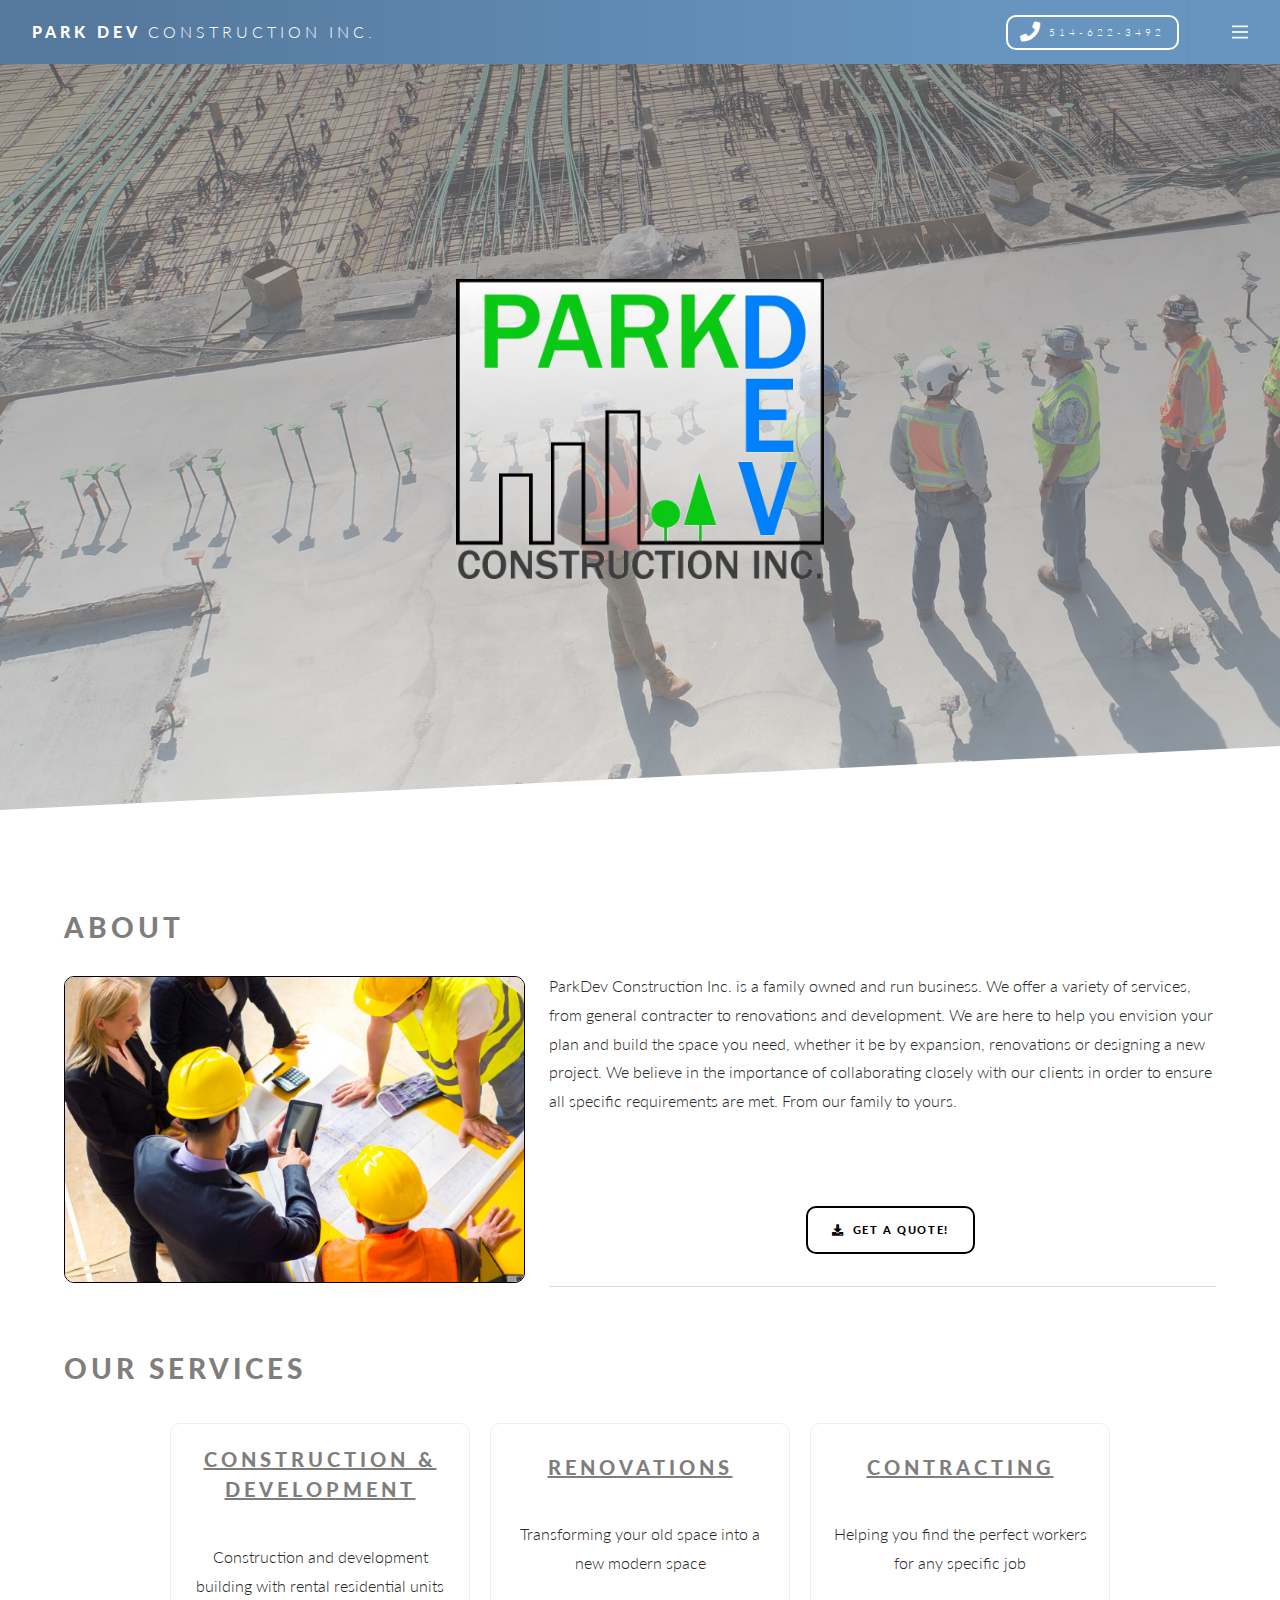
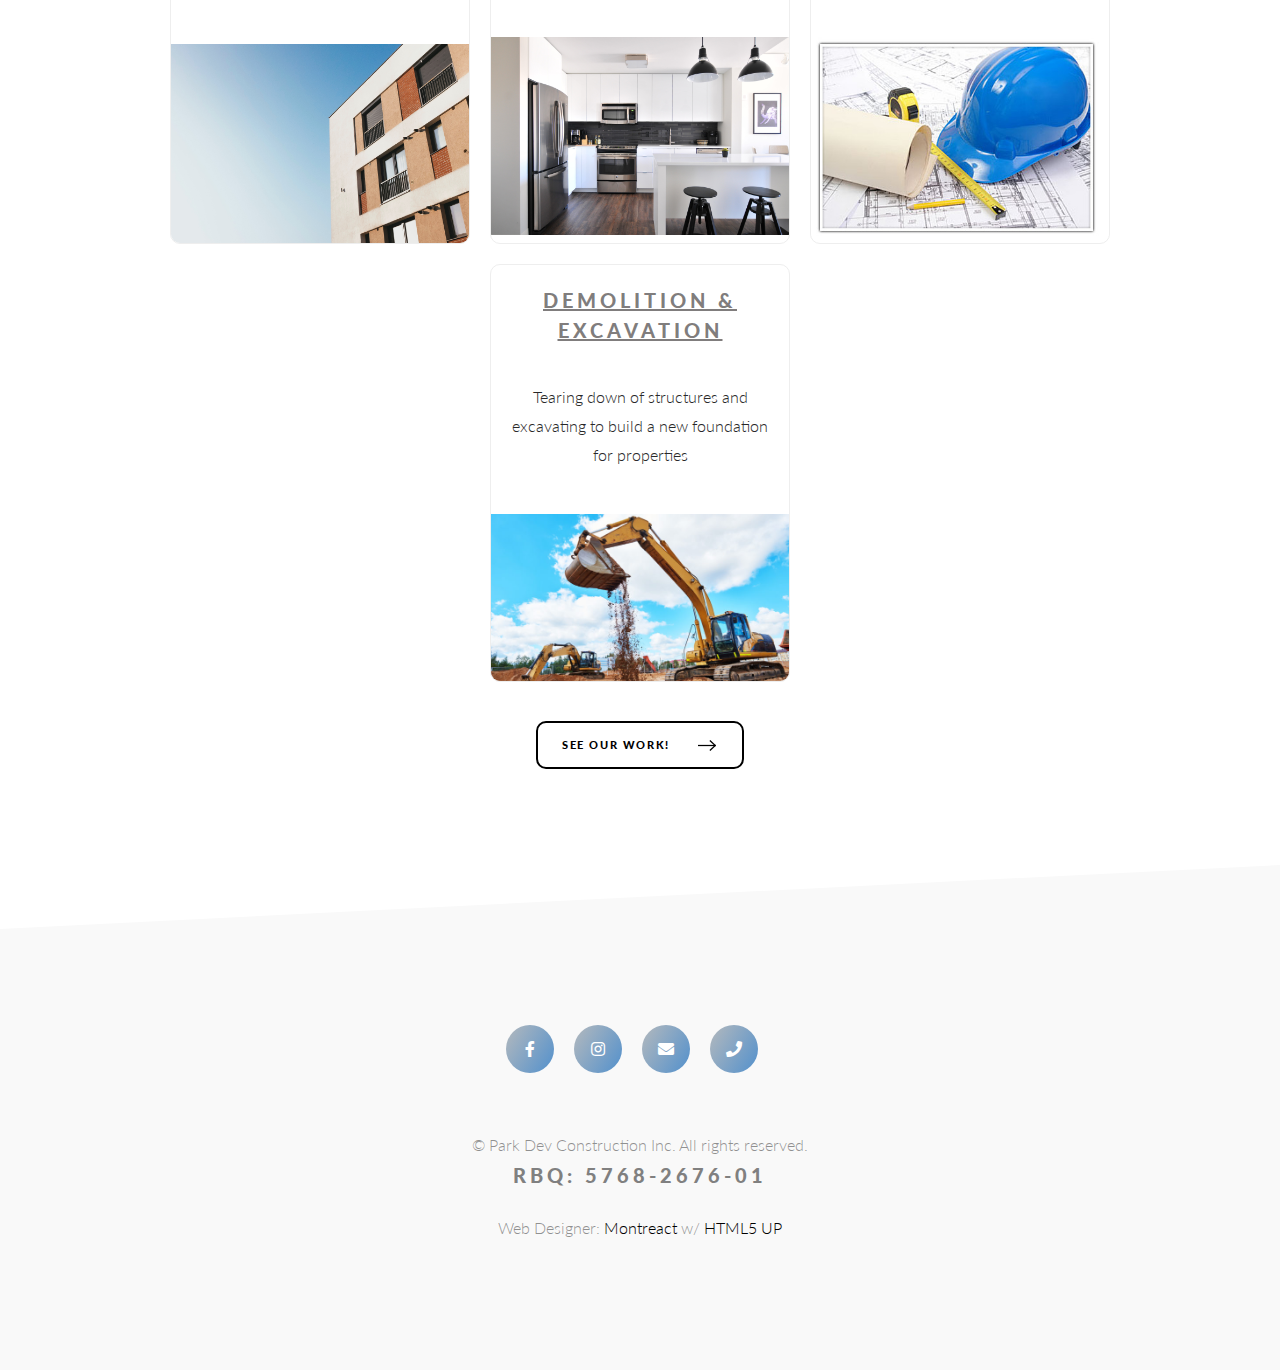
==== commit b9912541: "added job descriptions" ====
--- a/index.html
+++ b/index.html
@@ -76,19 +76,20 @@
 									<header>
 										<h2>About</h2>
 									</header>
-									<p><span class="image left"><img style="border-radius: 10px; border: 1px solid #000;" src="images//fam.jpg" alt="" /></span>Lorem ipsum dolor sit accumsan interdum nisi, quis tincidunt felis sagittis eget. tempus euismod. Vestibulum ante ipsum primis in faucibus vestibulum. Blandit adipiscing eu felis iaculis volutpat ac adipiscing accumsan eu faucibus. Integer ac pellentesque praesent tincidunt felis sagittis eget. tempus euismod. Vestibulum ante ipsum primis sagittis eget. tempus euismod. Vestibulum ante ipsum primis in faucibus vestibulum. Blandit adipiscing eu felis iaculis volutpat ac adipiscing accumsan eu faucibus. Integer ac pellentesque praesent tincidunt felis sagittis eget. tempus euismod. Vestibulum ante ipsum primis in faucibus vestibulum. Blandit adipiscing eu felis iaculis volutpat ac adipiscing accumsan eu faucibus. Integer ac pellentesque praesent. Vestibulum ante ipsum primis in faucibus magna blandit adipiscing eu felis iaculis volutpat lorem ipsum dolor sit amet dolor consequat.</p>
+									<p><span class="image left"><img style="border-radius: 10px; border: 1px solid #000;" src="images//fam.jpg" alt="" /></span>ParkDev Construction Inc. is a family owned and run business. We offer a variety of services, from general contracter to renovations and development. We are here to help you envision your plan and build the space you need, whether it be by expansion, renovations or designing a new project. We believe in the importance of collaborating closely with our clients in order to ensure all specific requirements are met. From our family to yours.
+
+									</p>
+									<br>
+									<br>
 									<ul class="actions">
 										<li><a href="contact.html" class="button icon solid fa-download">Get a quote!</a></li>
 									</ul>
 								</div>
 
 							<!-- </div> -->
-							<br>
-							<br>
+							
 							<hr>
 							<br>
-							<br>
-
 
 							<header>
 								<h2>Our Services</h2>
@@ -97,29 +98,29 @@
 							<div class="products">
 								<div class="product">
 									<header class="productDescriptionContainer">
-										<h4><center>Construction and Development</center></h4>
-										<p>Lorem ipsum dolor sit accumsan interdum nisi, quis tincidunt felis sagittis eget. tempus euismod. </p>
+										<h4><center><u>Construction & Development</u></center></h4>
+										<p><center>Construction and development building with rental residential units</center></p>
 									</header>
 									<span class="image"><img src="images/gallery/fulls/construction.jpg" alt="" /></span>
 								</div>
 								<div class="product">
 									<header class="productDescriptionContainer">
-										<h4><center>Renovations</center></h4>
-										<p>Lorem ipsum dolor sit accumsan interdum nisi, quis tincidunt felis sagittis eget. tempus euismod. </p>
+										<h4><center><u>Renovations</u></center></h4>
+										<p><center>Transforming your old space into a new modern space </center></p>
 									</header>
 									<span class="image"><img src="images/gallery/fulls/renovations.jpg" alt="" /></span>
 								</div>
 								<div class="product">
 									<header class="productDescriptionContainer">
-										<h4><center>Contracting</center></h4>
-										<p>Lorem ipsum dolor sit accumsan interdum nisi, quis tincidunt felis sagittis eget. tempus euismod. </p>
+										<h4><center><u>Contracting</u></center></h4>
+										<p><center>Helping you find the perfect workers for any specific job</center></p>
 									</header>
 									<span class="image"><img src="images/gallery/fulls/pic03.jpg" alt="" /></span>
 								</div>
 								<div class="product">
 									<header class="productDescriptionContainer">
-										<h4>Excavation</h4>
-										<p>Lorem ipsum dolor sit accumsan interdum nisi, quis tincidunt felis sagittis eget. tempus euismod. </p>
+										<h4><center><u>Demolition & Excavation</u></center></h4>
+										<p><center>Tearing down of structures and excavating to build a new foundation for properties</center></p>
 									</header>
 									<span class="image"><img src="images/gallery/fulls/pic04.jpg" alt="" /></span>
 								</div>
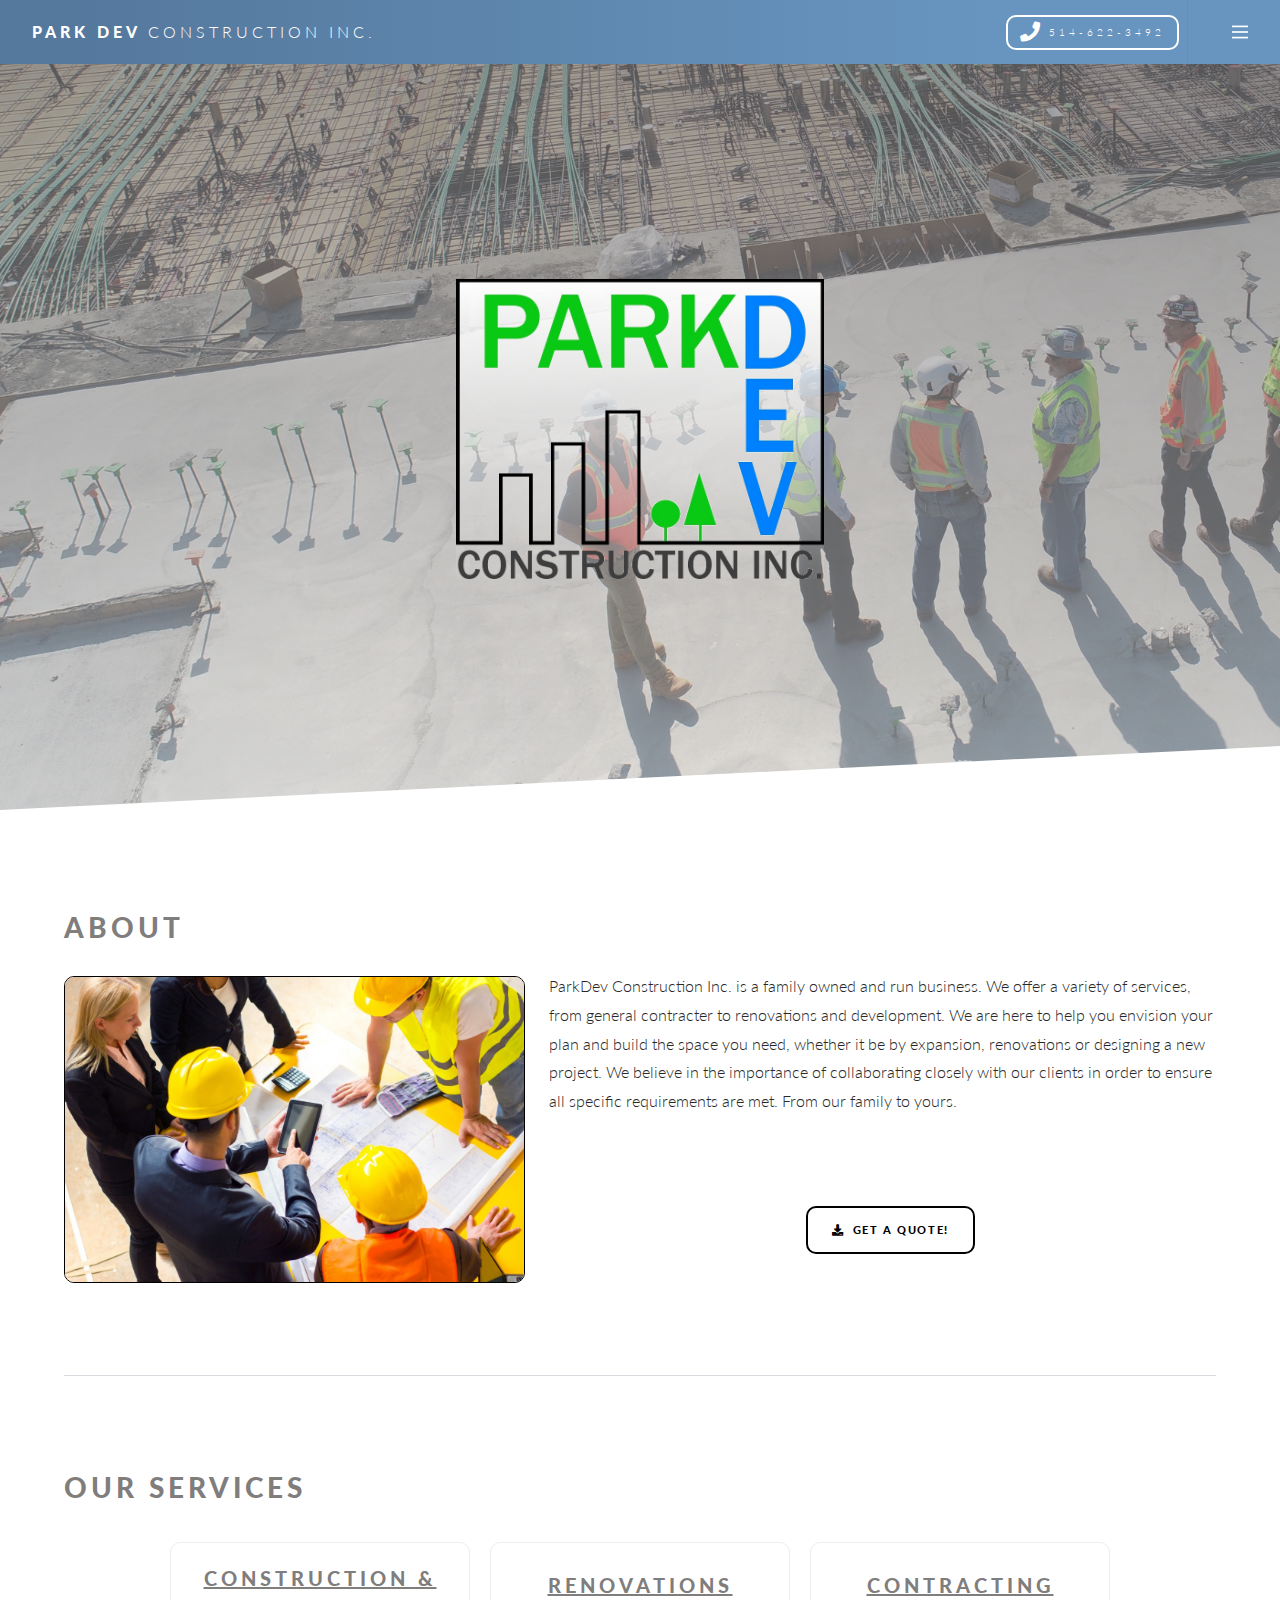
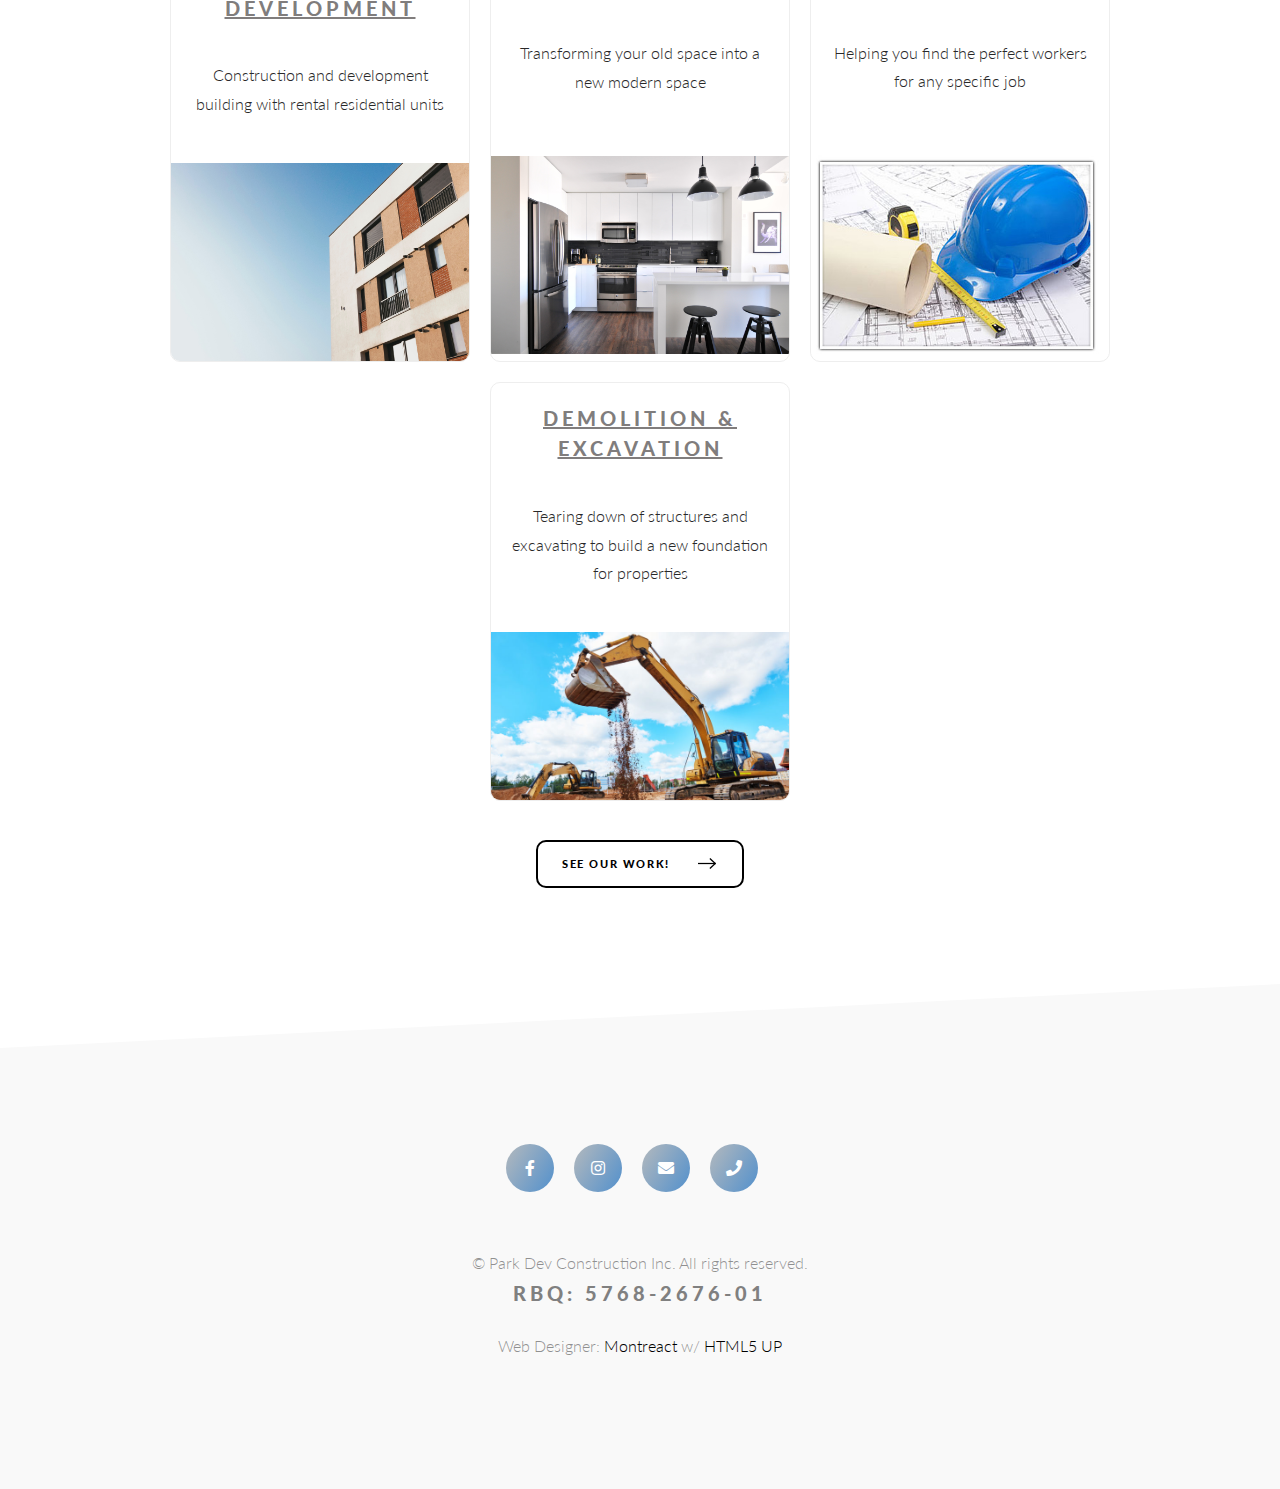
==== commit 137a2879: "merge conflict" ====
--- a/index.html
+++ b/index.html
@@ -87,9 +87,12 @@
 								</div>
 
 							<!-- </div> -->
-							
+							<br>
+							<br>
 							<hr>
 							<br>
+							<br>
+
 
 							<header>
 								<h2>Our Services</h2>
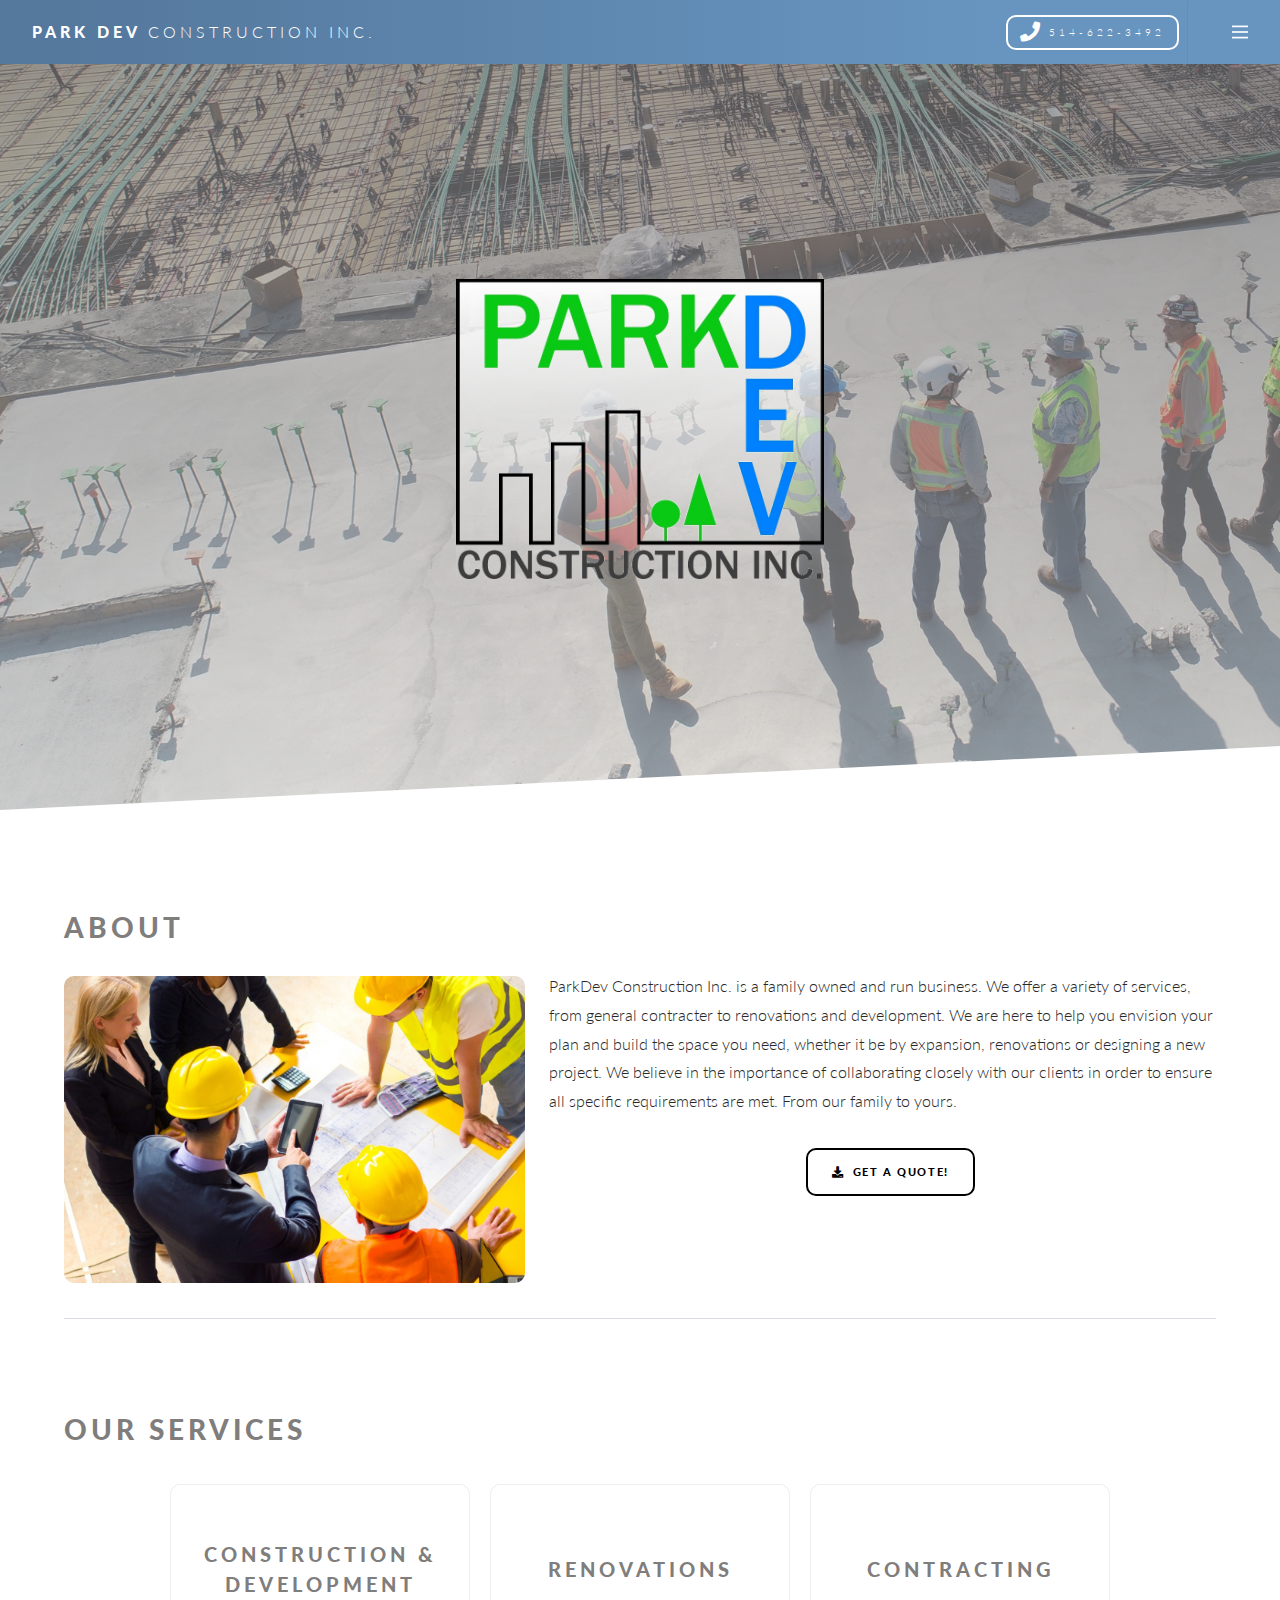
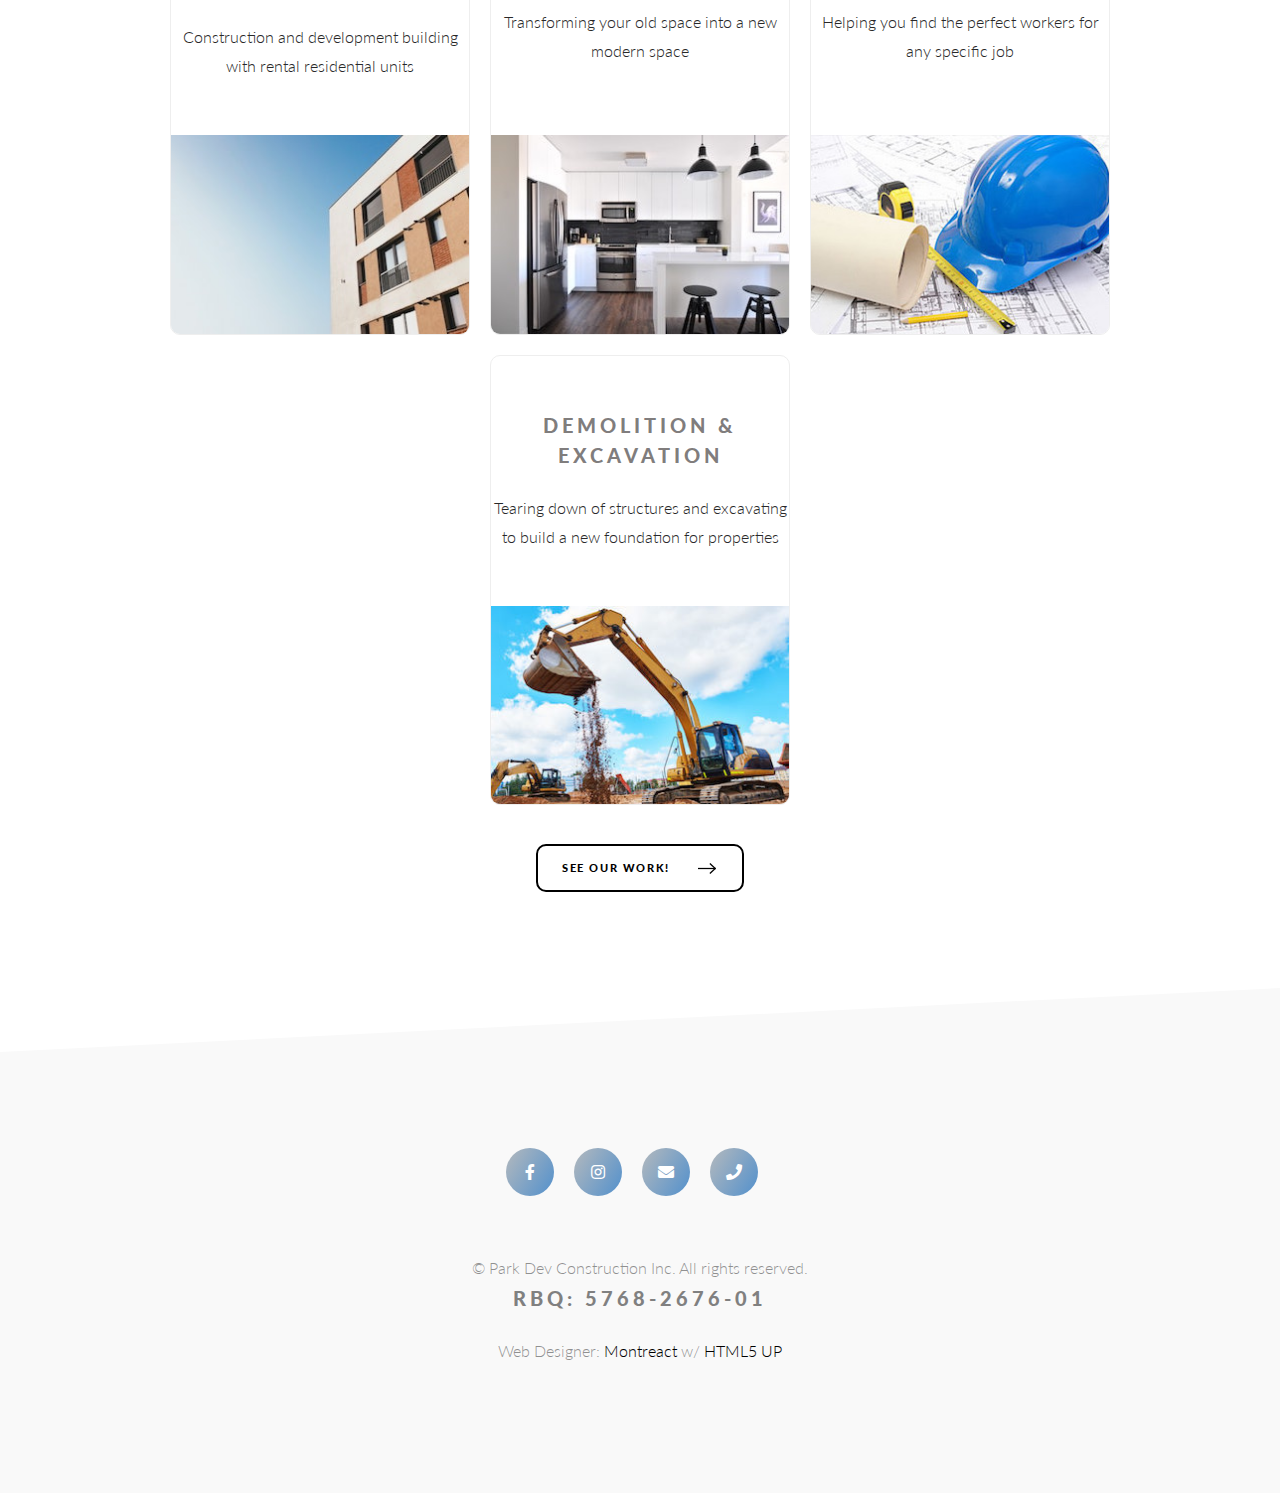
==== commit 35a7d3ed: "." ====
--- a/index.html
+++ b/index.html
@@ -76,11 +76,8 @@
 									<header>
 										<h2>About</h2>
 									</header>
-									<p><span class="image left"><img style="border-radius: 10px; border: 1px solid #000;" src="images//fam.jpg" alt="" /></span>ParkDev Construction Inc. is a family owned and run business. We offer a variety of services, from general contracter to renovations and development. We are here to help you envision your plan and build the space you need, whether it be by expansion, renovations or designing a new project. We believe in the importance of collaborating closely with our clients in order to ensure all specific requirements are met. From our family to yours.
-
+									<p><span class="image left"><img style="border-radius: 10px;" src="images//fam.jpg" alt="" /></span>ParkDev Construction Inc. is a family owned and run business. We offer a variety of services, from general contracter to renovations and development. We are here to help you envision your plan and build the space you need, whether it be by expansion, renovations or designing a new project. We believe in the importance of collaborating closely with our clients in order to ensure all specific requirements are met. From our family to yours.
 									</p>
-									<br>
-									<br>
 									<ul class="actions">
 										<li><a href="contact.html" class="button icon solid fa-download">Get a quote!</a></li>
 									</ul>
@@ -101,31 +98,31 @@
 							<div class="products">
 								<div class="product">
 									<header class="productDescriptionContainer">
-										<h4><center><u>Construction & Development</u></center></h4>
-										<p><center>Construction and development building with rental residential units</center></p>
+										<h4><center>Construction & Development</center></h4>
+										<center>Construction and development building with rental residential units</center>
 									</header>
-									<span class="image"><img src="images/gallery/fulls/construction.jpg" alt="" /></span>
+									<span class="image"><img src="images/construction.jpg" alt="" /></span>
 								</div>
 								<div class="product">
 									<header class="productDescriptionContainer">
-										<h4><center><u>Renovations</u></center></h4>
-										<p><center>Transforming your old space into a new modern space </center></p>
+										<h4><center>Renovations</center></h4>
+										<center>Transforming your old space into a new modern space </center>
 									</header>
-									<span class="image"><img src="images/gallery/fulls/renovations.jpg" alt="" /></span>
+									<span class="image"><img src="images/renovations.jpg" alt="" /></span>
 								</div>
 								<div class="product">
 									<header class="productDescriptionContainer">
-										<h4><center><u>Contracting</u></center></h4>
-										<p><center>Helping you find the perfect workers for any specific job</center></p>
+										<h4><center>Contracting</center></h4>
+										<center>Helping you find the perfect workers for any specific job</center>
 									</header>
-									<span class="image"><img src="images/gallery/fulls/pic03.jpg" alt="" /></span>
+									<span class="image"><img src="images/contracting.jpg" alt="" /></span>
 								</div>
 								<div class="product">
 									<header class="productDescriptionContainer">
-										<h4><center><u>Demolition & Excavation</u></center></h4>
-										<p><center>Tearing down of structures and excavating to build a new foundation for properties</center></p>
+										<h4><center>Demolition & Excavation</center></h4>
+										<center>Tearing down of structures and excavating to build a new foundation for properties</center>
 									</header>
-									<span class="image"><img src="images/gallery/fulls/pic04.jpg" alt="" /></span>
+									<span class="image"><img src="images/excavation.jpg" alt="" /></span>
 								</div>
 							</div>
 							<br>
--- a/assets/css/main.css
+++ b/assets/css/main.css
@@ -2571,7 +2571,7 @@
 }
 
 .image.fit img {
-  width: 100%;
+  width: 75%;
 }
 
 .image.main {
@@ -4754,8 +4754,8 @@
   justify-content: center;
   align-items: center;
   flex-direction: column;
-  padding: 20px;
   margin: 0;
+  height: 250px;
 }
 
 .productDescriptionContainer h2 {
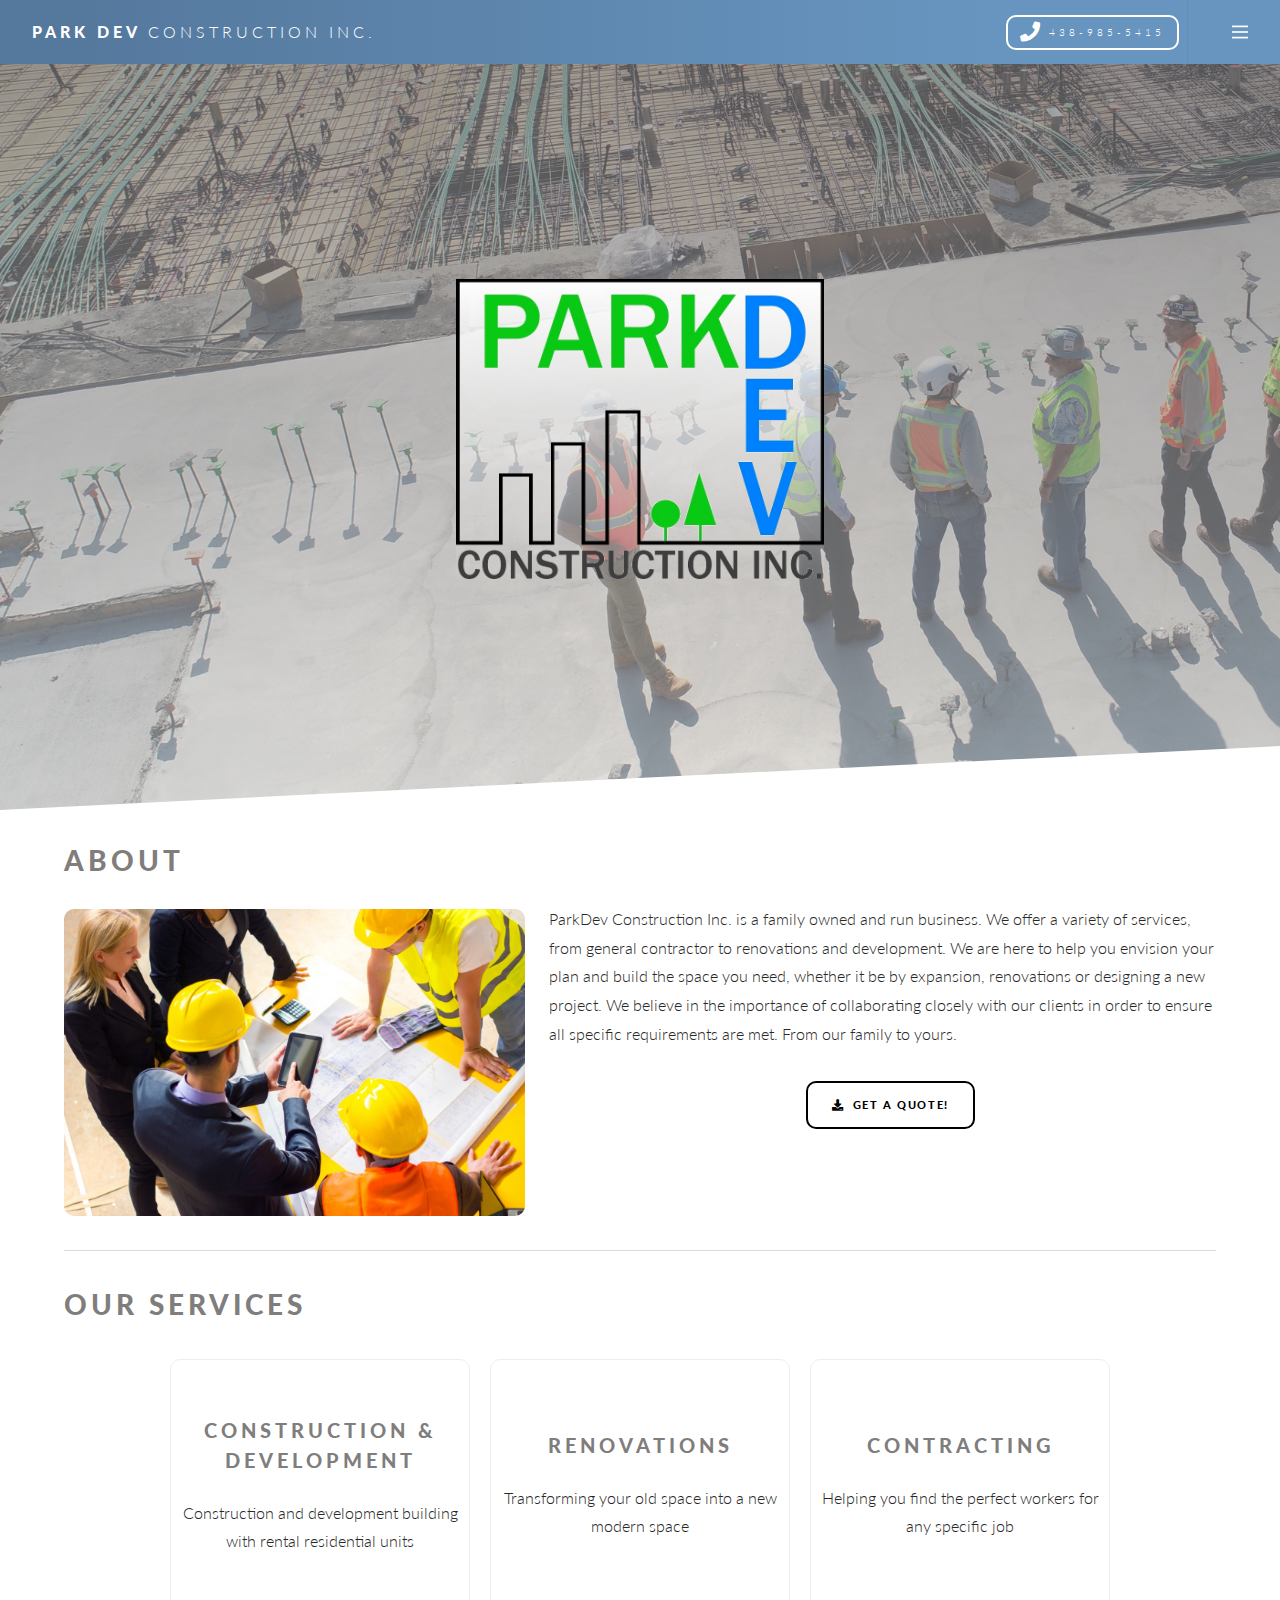
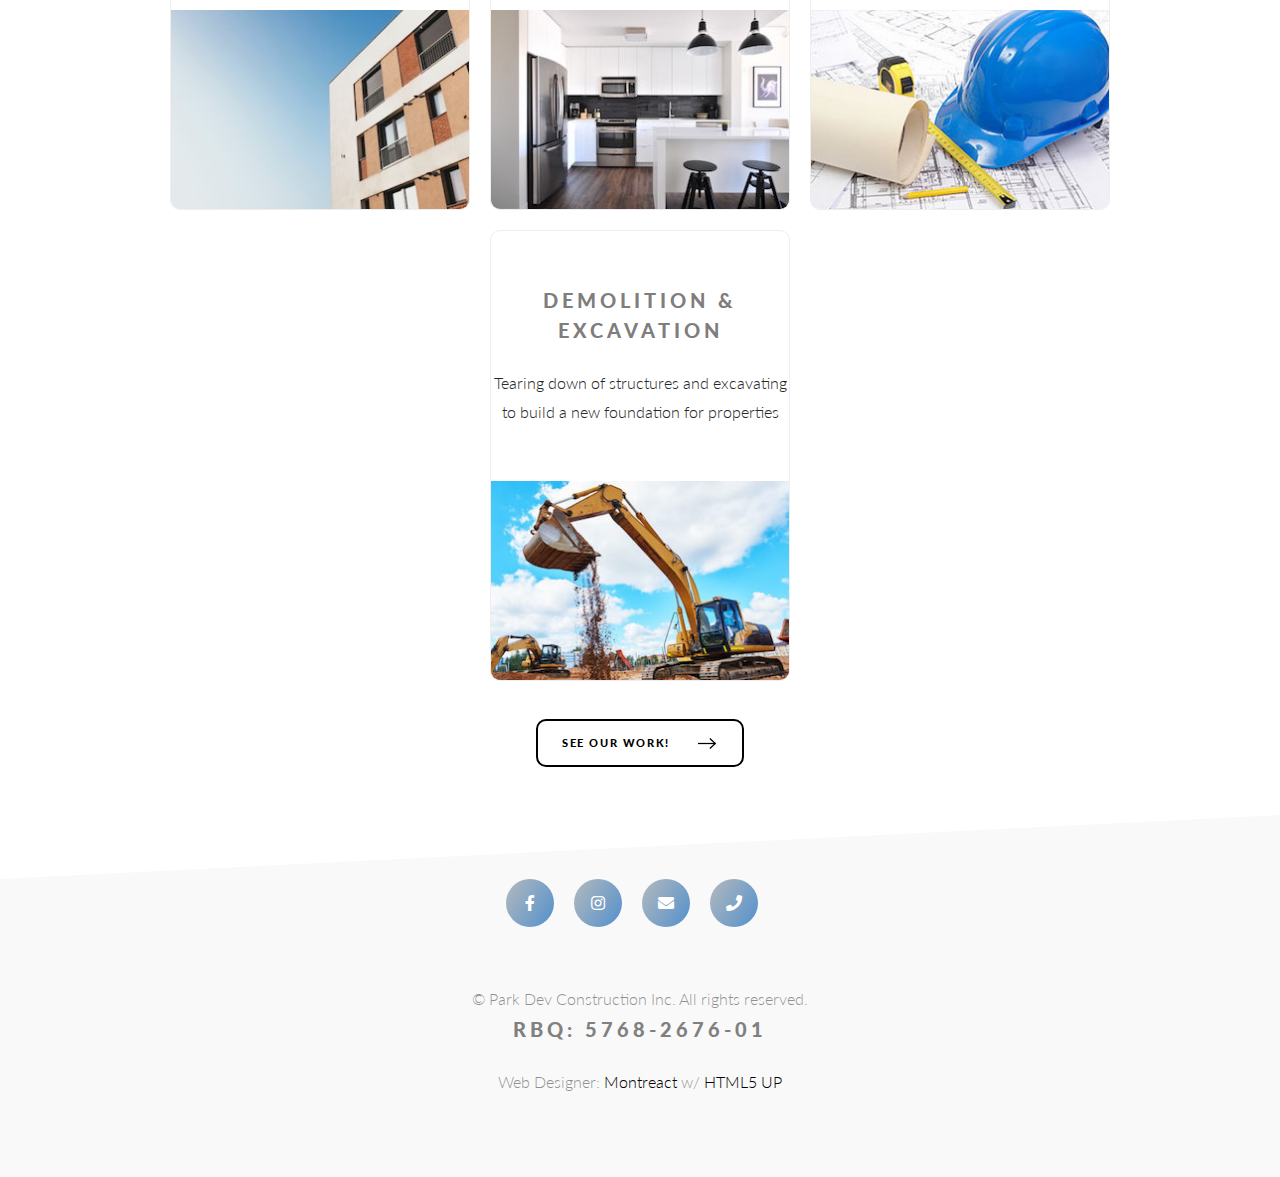
==== commit 471181dc: "." ====
--- a/index.html
+++ b/index.html
@@ -23,7 +23,7 @@
 				<!-- Header -->
 					<header id="header">
 						<span class="logo"><a href="index.html">Park Dev <span>Construction Inc.</span></a></span>
-						<a href='tel:514-622-3492' class="button small" 
+						<a href='tel:438-985-5415' class="button small" 
 						style="border-color: #FFF;
 						color: #FFF !important;
 						margin: 7px 0px 7px 0px;
@@ -31,7 +31,7 @@
     					align-items: center;
 						height: 35px;">
 							<i class='fas fa-phone' style='font-size:20px; padding-right: 5px;'></i>
-							514-622-3492
+							438-985-5415
 						</a>
 						<a href="#menu"><span></span></a>
 					</header>
@@ -44,7 +44,7 @@
 								<li><a href="index.html">Home</a></li>
 								<li><a href="portfolio.html">Projects</a></li>
 								<li><a href="contact.html">Contact Us</a></li>
-								<li><a href="fr.html">Francais</a></li>
+								<li><a href="fr.html">Français</a></li>
 							</ul>
 							<a class="close"><span>Close</span></a>
 						</div>
@@ -74,9 +74,10 @@
 							<!-- <div class="split"> -->
 								<div class="content">
 									<header>
+										<br>
 										<h2>About</h2>
 									</header>
-									<p><span class="image left"><img style="border-radius: 10px;" src="images//fam.jpg" alt="" /></span>ParkDev Construction Inc. is a family owned and run business. We offer a variety of services, from general contracter to renovations and development. We are here to help you envision your plan and build the space you need, whether it be by expansion, renovations or designing a new project. We believe in the importance of collaborating closely with our clients in order to ensure all specific requirements are met. From our family to yours.
+									<p><span class="image left"><img style="border-radius: 10px;" src="images//fam.jpg" alt="" /></span>ParkDev Construction Inc. is a family owned and run business. We offer a variety of services, from general contractor to renovations and development. We are here to help you envision your plan and build the space you need, whether it be by expansion, renovations or designing a new project. We believe in the importance of collaborating closely with our clients in order to ensure all specific requirements are met. From our family to yours.
 									</p>
 									<ul class="actions">
 										<li><a href="contact.html" class="button icon solid fa-download">Get a quote!</a></li>
@@ -87,10 +88,6 @@
 							<br>
 							<br>
 							<hr>
-							<br>
-							<br>
-
-
 							<header>
 								<h2>Our Services</h2>
 							</header>
@@ -140,7 +137,7 @@
 								<a href="https://www.facebook.com/parkdevmtl/" class="icon brands alt fa-facebook-f"><span class="label"></span></a>
 								<a href="https://www.instagram.com/parkdevmtl/" class="icon brands alt fa-instagram"><span class="label"></span></a>
 								<a href="#" class="icon solid alt fa-envelope"><span class="label"></span></a>
-								<a href="tel:1-514-622-3492" class="icon solid alt fa-phone"><span class="label"></span></a>
+								<a href="tel:1-438-985-5415" class="icon solid alt fa-phone"><span class="label"></span></a>
 								<!-- 514-622-3492 -->
 								<!-- info@parkdev.ca -->
 							</div>
--- a/assets/css/main.css
+++ b/assets/css/main.css
@@ -3248,13 +3248,13 @@
 
 @media screen and (max-width: 1680px) {
   .wrapper {
-    padding: 8rem 0 10rem 0;
+    padding: 0rem 0 5rem 0;
   }
 }
 
 @media screen and (max-width: 1280px) {
   .wrapper {
-    padding: 6rem 0 8rem 0;
+    padding: 0rem 0 5rem 0;
   }
 
   .wrapper:before,
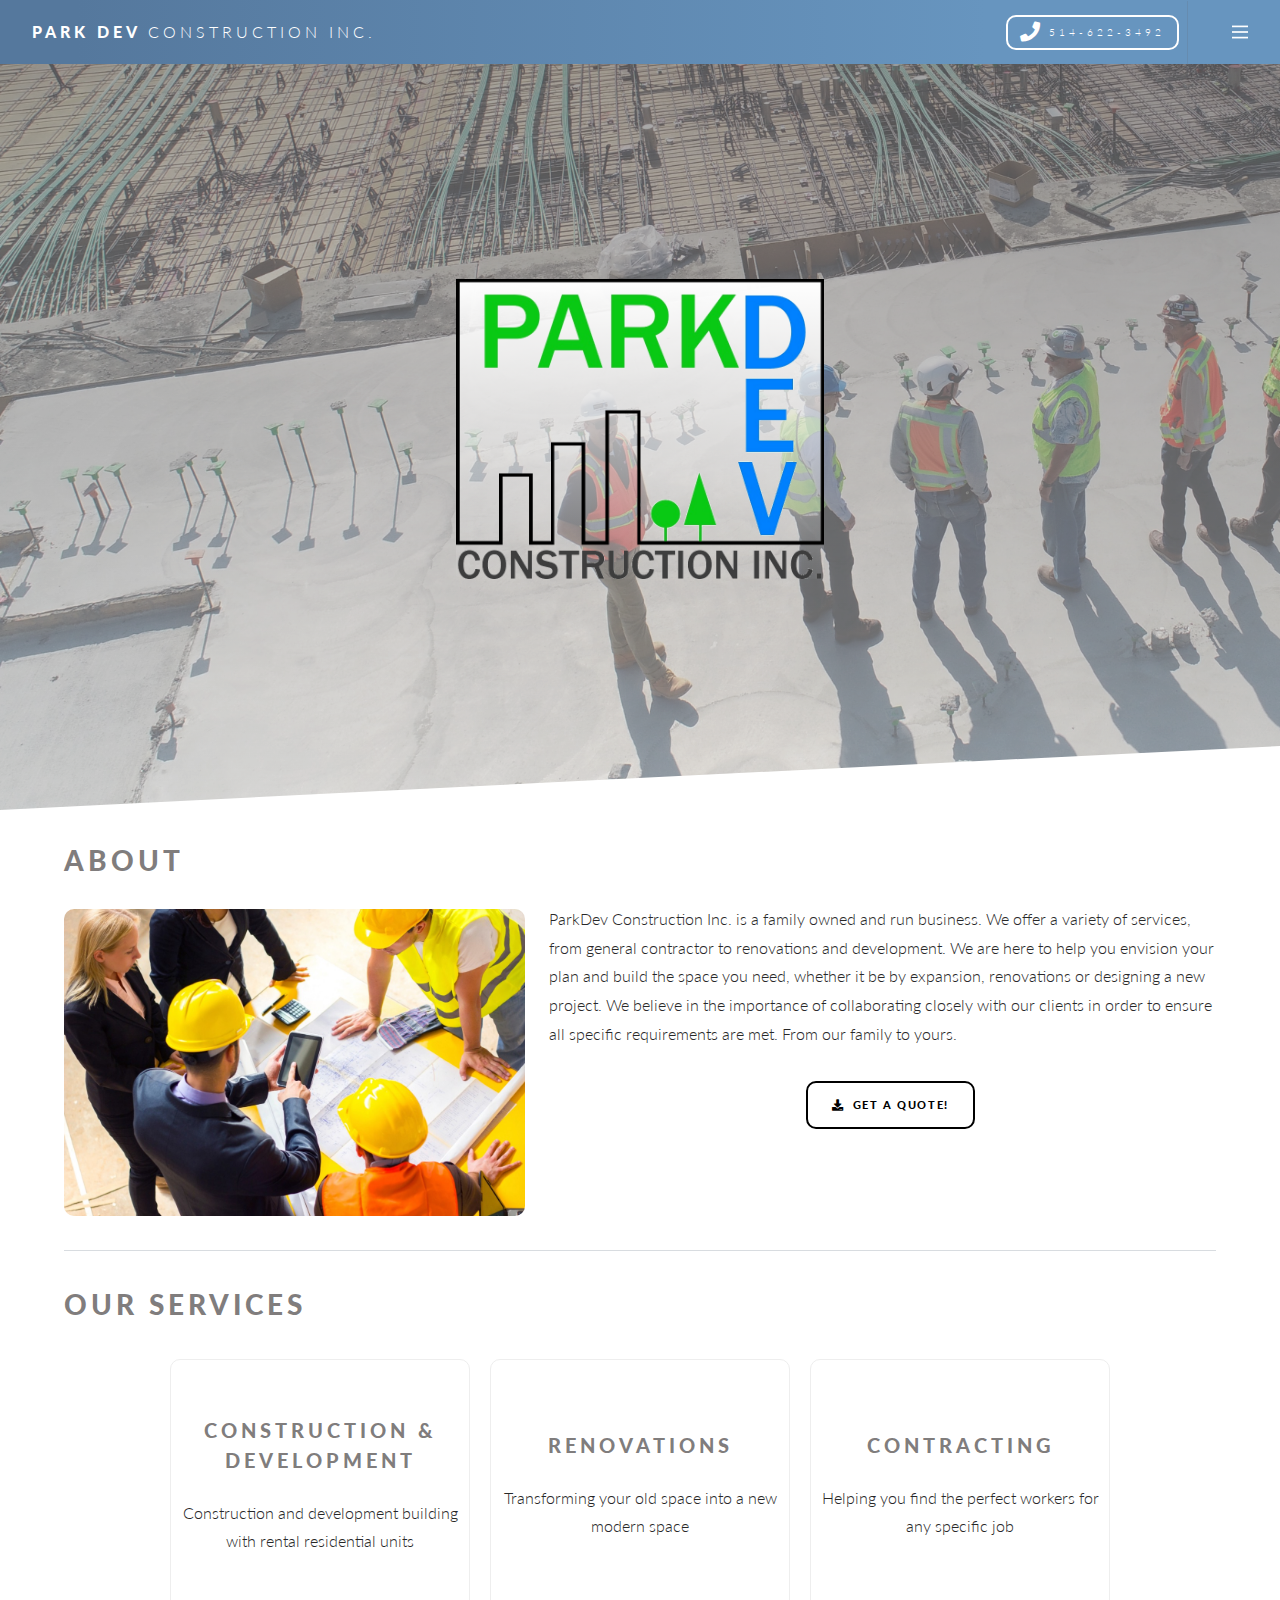
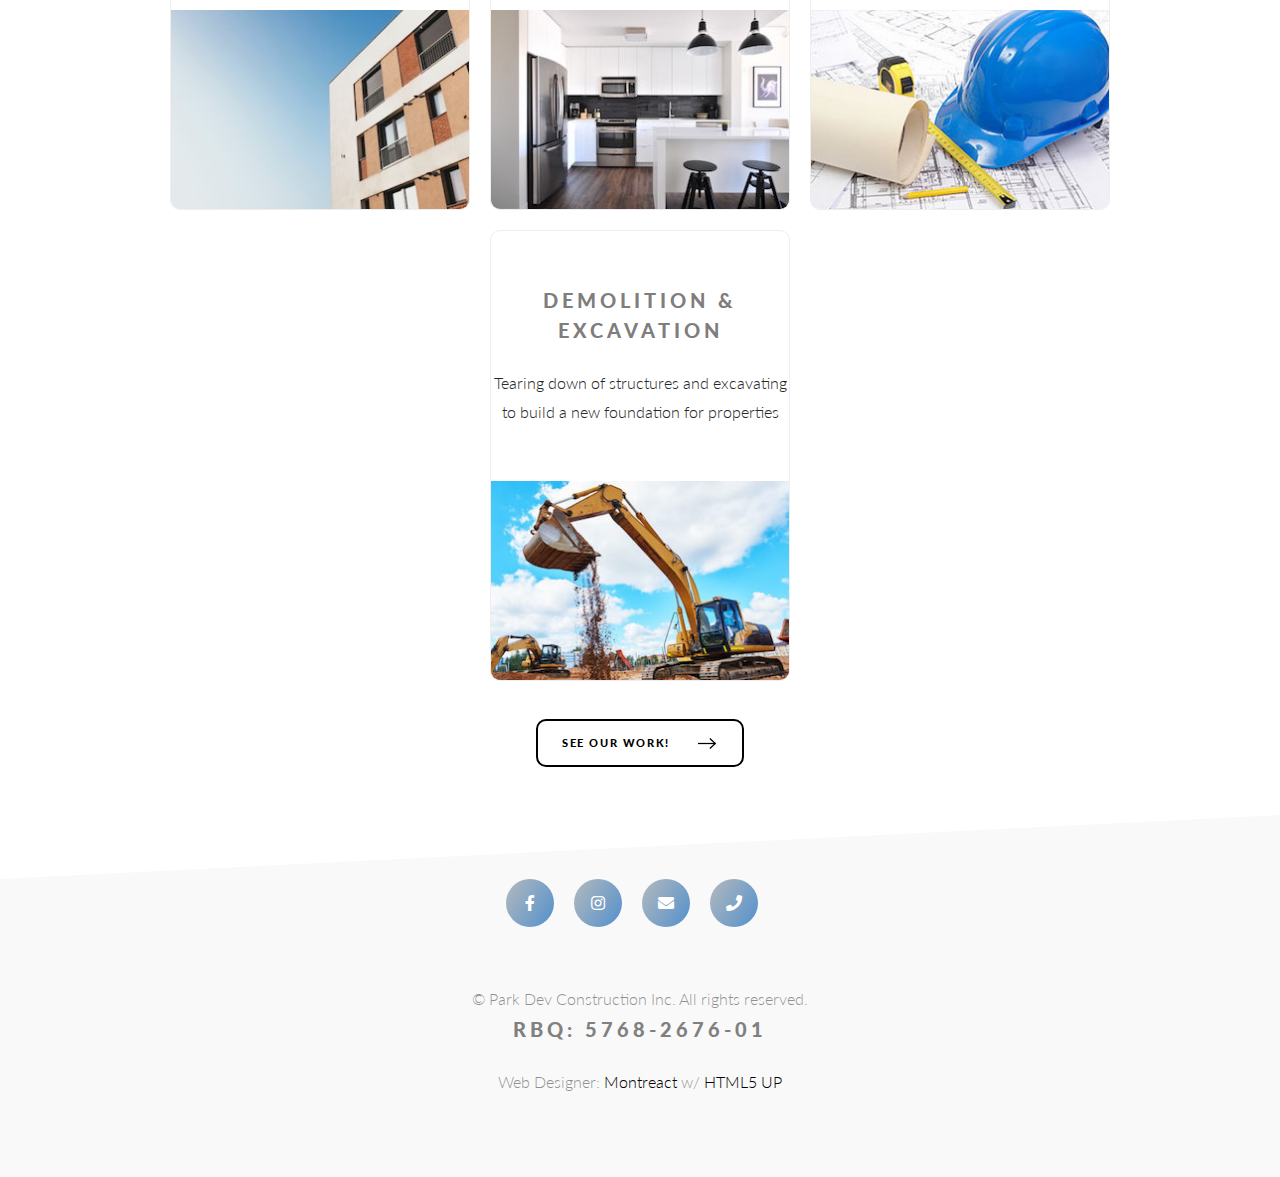
==== commit 449d82b8: "." ====
--- a/index.html
+++ b/index.html
@@ -23,7 +23,7 @@
 				<!-- Header -->
 					<header id="header">
 						<span class="logo"><a href="index.html">Park Dev <span>Construction Inc.</span></a></span>
-						<a href='tel:438-985-5415' class="button small" 
+						<a href='tel:514-622-3492' class="button small" 
 						style="border-color: #FFF;
 						color: #FFF !important;
 						margin: 7px 0px 7px 0px;
@@ -31,7 +31,7 @@
     					align-items: center;
 						height: 35px;">
 							<i class='fas fa-phone' style='font-size:20px; padding-right: 5px;'></i>
-							438-985-5415
+							514-622-3492 
 						</a>
 						<a href="#menu"><span></span></a>
 					</header>
@@ -137,7 +137,7 @@
 								<a href="https://www.facebook.com/parkdevmtl/" class="icon brands alt fa-facebook-f"><span class="label"></span></a>
 								<a href="https://www.instagram.com/parkdevmtl/" class="icon brands alt fa-instagram"><span class="label"></span></a>
 								<a href="#" class="icon solid alt fa-envelope"><span class="label"></span></a>
-								<a href="tel:1-438-985-5415" class="icon solid alt fa-phone"><span class="label"></span></a>
+								<a href="tel:1-514-622-3492" class="icon solid alt fa-phone"><span class="label"></span></a>
 								<!-- 514-622-3492 -->
 								<!-- info@parkdev.ca -->
 							</div>
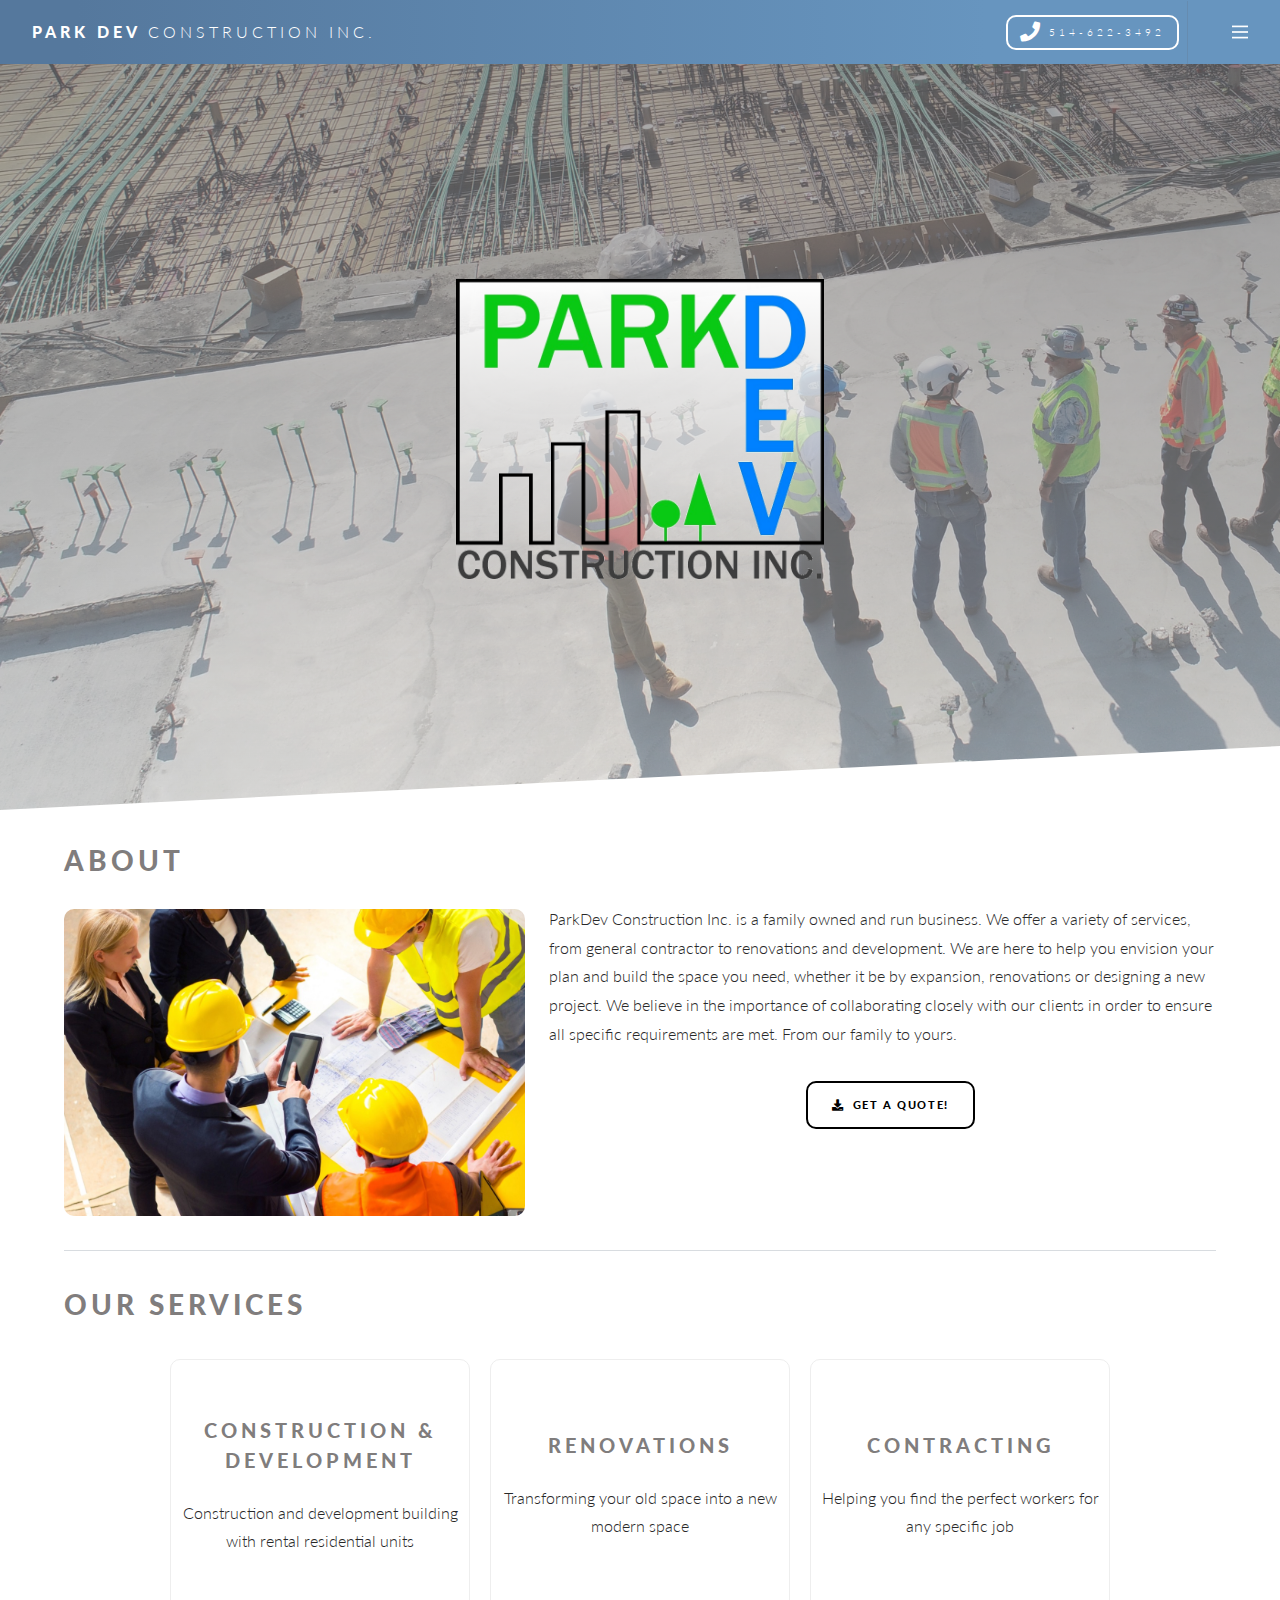
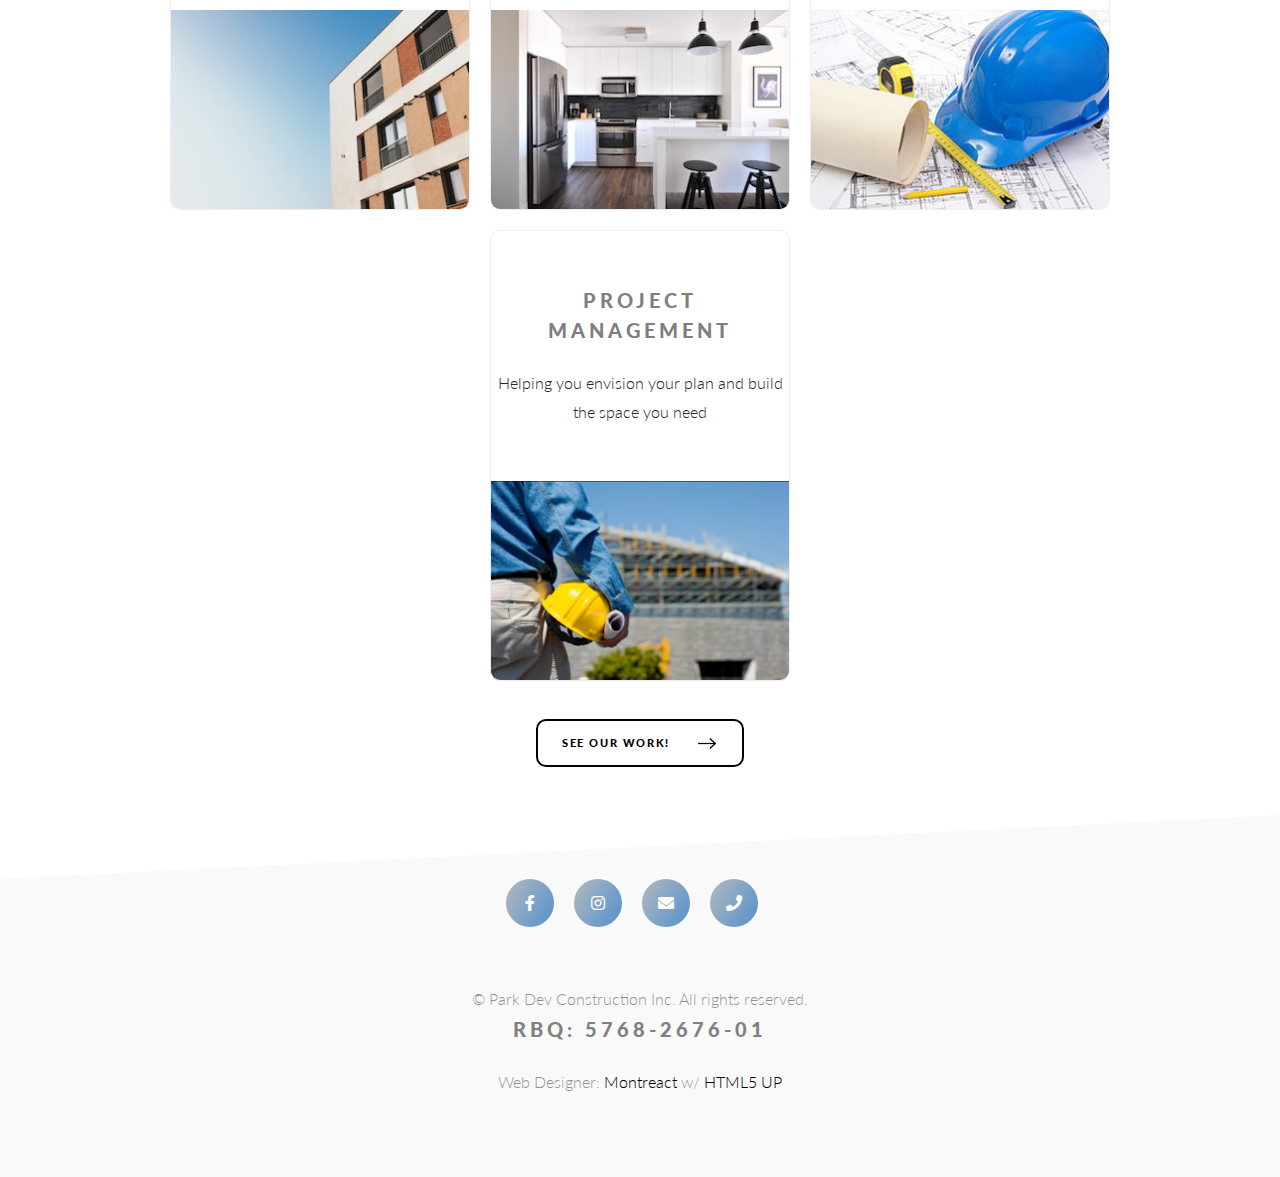
==== commit a065ead2: "Replaced excavation with Project Management" ====
--- a/index.html
+++ b/index.html
@@ -116,8 +116,8 @@
 								</div>
 								<div class="product">
 									<header class="productDescriptionContainer">
-										<h4><center>Demolition & Excavation</center></h4>
-										<center>Tearing down of structures and excavating to build a new foundation for properties</center>
+										<h4><center>Project Management</center></h4>
+										<center>Helping you envision your plan and build the space you need</center>
 									</header>
 									<span class="image"><img src="images/excavation.jpg" alt="" /></span>
 								</div>
--- a/assets/css/main.css
+++ b/assets/css/main.css
@@ -2815,8 +2815,8 @@
   transition-duration: 0.2s;
   font-size: 1rem;
   font-weight: 900;
-  letter-spacing: 0.25rem;
-  margin-right: 5rem;
+  letter-spacing: 0.2rem;
+  margin-right: 2rem;
   margin-bottom: 2rem;
   padding-bottom: 1rem;
   padding: 0;
